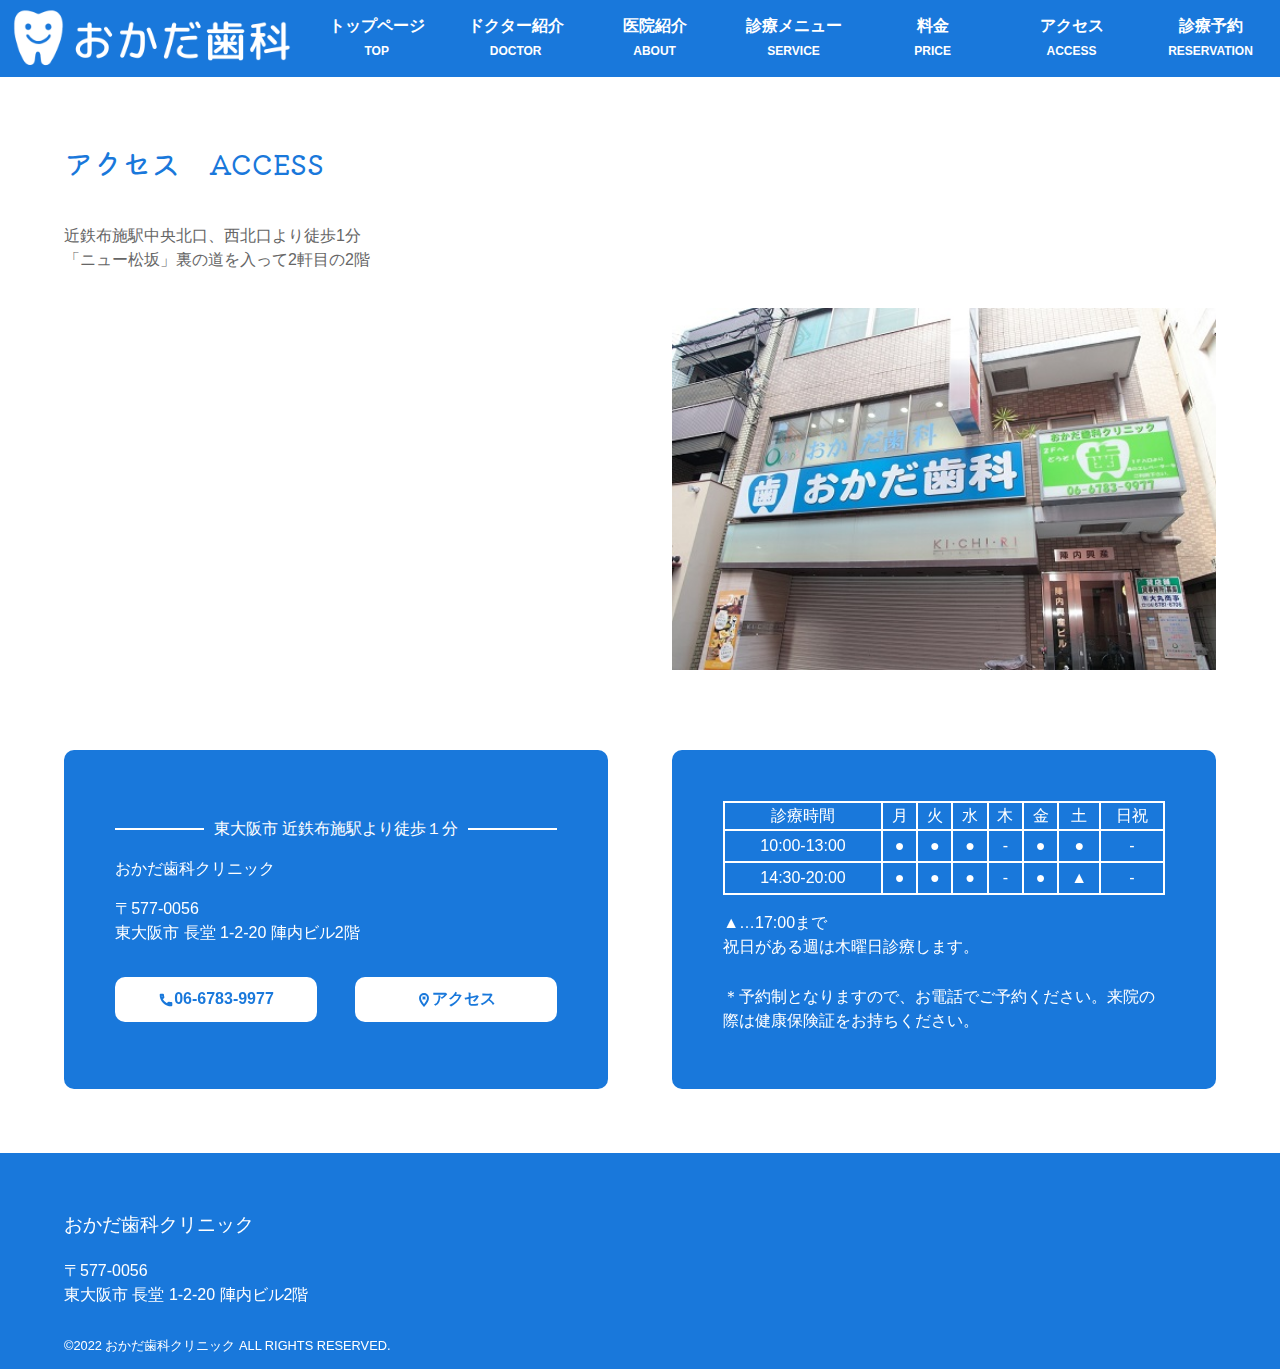
==== dst/access.html @ 2b4ef4f6 "リンク範囲を拡大" ====
<!DOCTYPE html>
<html lang="ja" dir="ltr" prefix="og: http://ogp.me/ns#">
  <head>
    <!-- Global site tag (gtag.js) - Google Analytics-->
    <script async src="https://www.googletagmanager.com/gtag/js?id=UA-51349924-1"></script>
    <script>
      window.dataLayer = window.dataLayer || [];
      function gtag(){dataLayer.push(arguments);}
      gtag('js', new Date());
      gtag('config', 'UA-51349924-1');
    </script>
    <meta charset="utf-8">
    <meta http-equiv="X-UA-Compatible" content="IE=edge,chrome=1">
    <meta name="viewport" content="width=device-width, initial-scale=1.0, shrink-to-fit=no">
    <title>アクセス｜東大阪市 近鉄布施駅前の歯科医院・歯医者｜おかだ歯科クリニック</title>
    <meta name="description" content="大阪・東大阪市長堂近鉄布施駅前のおかだ歯科クリニックのアクセスページです。近鉄布施駅の前、北側にある陣内ビルの2階にあります。平日は20時まで、土曜は17時まで診療しています。">
    <meta name="format-detection" content="email=no,telephone=no,address=no">
    <meta name="theme-color" content="#1978db">
    <link rel="canonical" href="https://okada-dental.org/access.html">
    <!-- link(rel="stylesheet" href="https://fonts.googleapis.com/icon?family=Material+Icons")-->
    <!-- Material Icons Outlined-->
    <link rel="stylesheet" href="https://fonts.googleapis.com/css?family=Material+Icons+Outlined">
    <!--slick-->
    <link rel="stylesheet" href="slick/slick.css">
    <link rel="stylesheet" href="slick/slick-theme.css">
    <!--font-->
    <link rel="preconnect" href="https://fonts.gstatic.com">
    <link rel="stylesheet" href="https://fonts.googleapis.com/css2?family=Kiwi+Maru:wght@400;500&amp;display=swap">
    <!--style.css-->
    <link rel="stylesheet" href="css/style.css">
    <link rel="icon" href="img/common/favicon.ico">
    <link rel="apple-touch-icon" href="img/common/apple-touch-icon.png">
    <meta name="msapplication-TileImage" content="img/common/logo.png">
    <meta name="msapplication-TileColor" content="#1978db">
    <!--
    <PageMap>
     <DataObject type="thumbnail">
       <Attribute name="src" value="img/common/ogp.jpg">
       <Attribute name="width" value="100">
       <Attribute name="height" value="130">
     </DataObject>
    </PageMap>
    
    -->
    <meta property="og:url" content="https://okada-dental.org/access.html">
    <meta property="og:title" content="アクセス｜東大阪市 近鉄布施駅前の歯科医院・歯医者｜おかだ歯科クリニック">
    <meta property="og:site_name">
    <meta property="og:description" content="大阪・東大阪市長堂近鉄布施駅前のおかだ歯科クリニックのアクセスページです。近鉄布施駅の前、北側にある陣内ビルの2階にあります。平日は20時まで、土曜は17時まで診療しています。">
    <meta property="og:type" content="website">
    <meta property="og:image" content="https://okada-dental.org/img/common/ogp.jpg">
    <meta property="og:image:alt" content="">
    <meta property="og:locale" content="ja_JP">
    <meta name="twitter:card" content="summary_large_image">
  </head>
  <body class="access">
    <!-- ##### ヘッダー #####-->
    <header class="header">
      <!-- ロゴ-->
      <p class="headerLogo"><a href="index.html"><img src="img/common/logo.png" alt="大阪・東大阪市長堂布施駅前のおかだ歯科クリニック"></a></p>
      <!-- ヘッダーナビゲーション（SP）-->
      <!--+headerNav(headerMenuSp, "nav", "headerNavSp")-->
      <nav class="headerNavSp">
        <ul class="headerNavSp__menu">
          <li class="headerNavSp__menu__item--1"><a href="tel:0667839977"></a></li>
          <li class="headerNavSp__menu__item--2"><a href="access.html"></a></li>
        </ul>
      </nav>
      <!-- ヘッダーナビゲーション（PC）-->
      <nav class="headerNavPc">
        <ul class="headerNavPc__menu">
          <li class="headerNavPc__menu__item"><a href="index.html">トップページ<br><span>TOP</span></a>
          </li>
          <li class="headerNavPc__menu__item"><a href="doctor.html">ドクター紹介<br><span>DOCTOR</span></a>
          </li>
          <li class="headerNavPc__menu__item"><a href="#">医院紹介<br><span>ABOUT</span></a>
            <ul class="headerNavPc__menu__item__submenu">
              <li class="headerNavPc__menu__item__submenu__item"><a href="concept.html">医院の特徴<br><span>CONCEPT</span></a></li>
              <li class="headerNavPc__menu__item__submenu__item"><a href="facility.html">院内紹介<br><span>FACILITY</span></a></li>
            </ul>
          </li>
          <li class="headerNavPc__menu__item"><a href="#">診療メニュー<br><span>SERVICE</span></a>
            <ul class="headerNavPc__menu__item__submenu">
              <li class="headerNavPc__menu__item__submenu__item"><a href="general.html">一般歯科<br><span>GENERAL</span></a></li>
              <li class="headerNavPc__menu__item__submenu__item"><a href="perio.html">歯周病<br><span>PERIO</span></a></li>
              <li class="headerNavPc__menu__item__submenu__item"><a href="orthodontic.html">矯正歯科<br><span>ORTHODONTIC</span></a></li>
              <li class="headerNavPc__menu__item__submenu__item"><a href="ceramic.html">セラミック治療<br><span>CERAMIC</span></a></li>
              <li class="headerNavPc__menu__item__submenu__item"><a href="whitening.html">ホワイトニング<br><span>WHITENING</span></a></li>
              <li class="headerNavPc__menu__item__submenu__item"><a href="implant.html">インプラント治療<br><span>IMPLANT</span></a></li>
              <li class="headerNavPc__menu__item__submenu__item"><a href="denture.html">入れ歯の治療<br><span>DENTURE</span></a></li>
            </ul>
          </li>
          <li class="headerNavPc__menu__item"><a href="price.html">料金<br><span>PRICE</span></a>
          </li>
          <li class="headerNavPc__menu__item"><a href="access.html">アクセス<br><span>ACCESS</span></a>
          </li>
          <li class="headerNavPc__menu__item"><a href="reservation.html">診療予約<br><span>RESERVATION</span></a>
          </li>
        </ul>
      </nav>
    </header>
    <!-- ##### グローバルナビゲーション #####-->
    <nav class="gnav">
      <!-- ハンバーガーメニュー（SP）-->
      <div class="gnavToggle"><span class="gnavToggle__btn--open"></span></div>
      <nav class="navContent">
        <ul class="navContent__menu">
          <li class="navContent__menu__item"><a href="index.html">トップページ&emsp;<span>TOP</span></a>
          </li>
          <li class="navContent__menu__item"><a href="doctor.html">ドクター紹介&emsp;<span>DOCTOR</span></a>
          </li>
          <li class="navContent__menu__item"><a href="#">医院紹介&emsp;<span>ABOUT</span></a>
            <ul class="navContent__menu__item__submenu">
              <li class="navContent__menu__item__submenu__item"><a href="concept.html">医院の特徴&emsp;<span>CONCEPT</span></a></li>
              <li class="navContent__menu__item__submenu__item"><a href="facility.html">院内紹介&emsp;<span>FACILITY</span></a></li>
            </ul>
          </li>
          <li class="navContent__menu__item"><a href="#">診療メニュー&emsp;<span>SERVICE</span></a>
            <ul class="navContent__menu__item__submenu">
              <li class="navContent__menu__item__submenu__item"><a href="general.html">一般歯科&emsp;<span>GENERAL</span></a></li>
              <li class="navContent__menu__item__submenu__item"><a href="perio.html">歯周病&emsp;<span>PERIO</span></a></li>
              <li class="navContent__menu__item__submenu__item"><a href="orthodontic.html">矯正歯科&emsp;<span>ORTHODONTIC</span></a></li>
              <li class="navContent__menu__item__submenu__item"><a href="ceramic.html">セラミック治療&emsp;<span>CERAMIC</span></a></li>
              <li class="navContent__menu__item__submenu__item"><a href="whitening.html">ホワイトニング&emsp;<span>WHITENING</span></a></li>
              <li class="navContent__menu__item__submenu__item"><a href="implant.html">インプラント治療&emsp;<span>IMPLANT</span></a></li>
              <li class="navContent__menu__item__submenu__item"><a href="denture.html">入れ歯の治療&emsp;<span>DENTURE</span></a></li>
            </ul>
          </li>
          <li class="navContent__menu__item"><a href="price.html">料金&emsp;<span>PRICE</span></a>
          </li>
          <li class="navContent__menu__item"><a href="access.html">アクセス&emsp;<span>ACCESS</span></a>
          </li>
          <li class="navContent__menu__item"><a href="reservation.html">診療予約&emsp;<span>RESERVATION</span></a>
          </li>
        </ul>
      </nav>
    </nav>
    <!-- ##### メイン #####-->
    <main class="access__main">
      <h1 class="ttl--1">アクセス&emsp;<span>ACCESS</span></h1>
      <p>近鉄布施駅中央北口、西北口より徒歩1分<br>「ニュー松坂」裏の道を入って2軒目の2階</p>
      <div class="access__img">
        <div class="access__img__item">
          <iframe src="https://www.google.com/maps/embed?pb=!1m14!1m8!1m3!1d13126.438573411022!2d135.562453!3d34.66456!3m2!1i1024!2i768!4f13.1!3m3!1m2!1s0x0%3A0x316f9ea1381140a3!2z44GK44GL44Gg5q2v56eR44Kv44Oq44OL44OD44Kv!5e0!3m2!1sja!2sjp!4v1583907150361!5m2!1sja!2sjp" width="100%" height="100%" frameborder="0" style="border: 0;" allowfullscreen="" aria-hidden="false" tabindex="0"></iframe>
        </div>
        <div class="access__img__item"><img src="img/access/outer.jpg" alt="大阪・東大阪市長堂布施駅前のおかだ歯科クリニックの外観"></div>
      </div>
      <section class="access__info">
        <div class="access__info__clinic">
          <p class="access__info__clinic__dir"><span>東大阪市 近鉄布施駅より徒歩１分</span></p>
          <p class="access__info__clinic__name">おかだ歯科クリニック</p>
          <p class="access__info__clinic__address">
            〒577-0056<br>
            東大阪市 長堂 1-2-20 陣内ビル2階
          </p>
          <div class="access__info__clinic__btn">
            <p class="access__info__clinic__btn__tel"><a href="tel:0667839977">06-6783-9977</a></p>
            <p class="access__info__clinic__btn__access"><a href="access.html">アクセス</a></p>
          </div>
        </div>
        <div class="access__info__hours">
          <table class="access__info__hours__table">
            <tr>
              <th>診療時間</th>
              <th>月</th>
              <th>火</th>
              <th>水</th>
              <th>木</th>
              <th>金</th>
              <th>土</th>
              <th>日祝</th>
            </tr>
            <tr>
              <th>10:00-13:00</th>
              <td>●</td>
              <td>●</td>
              <td>●</td>
              <td>&thinsp;-&thinsp;</td>
              <td>●</td>
              <td>●</td>
              <td>&thinsp;-&thinsp;</td>
            </tr>
            <tr>
              <th>14:30-20:00</th>
              <td>●</td>
              <td>●</td>
              <td>●</td>
              <td>&thinsp;-&thinsp;</td>
              <td>●</td>
              <td>▲</td>
              <td>&thinsp;-&thinsp;</td>
            </tr>
          </table>
          <p class="access__info__hours__attent">▲…17:00まで<br>祝日がある週は木曜日診療します。</p>
          <p class="access__info__hours__reserv">＊予約制となりますので、お電話でご予約ください。来院の際は健康保険証をお持ちください。</p>
        </div>
      </section>
    </main>
    <!-- ##### フッター #####-->
    <footer class="footer">
      <!-- クリニック情報-->
      <p class="footer__name">おかだ歯科クリニック</p>
      <p class="footer__address">
        〒577-0056<br>
        東大阪市 長堂 1-2-20 陣内ビル2階
      </p><small class="footer__copyright">&copy;2022 おかだ歯科クリニック ALL RIGHTS RESERVED.</small>
    </footer>
    <!-- jquery.min.js-->
    <script src="https://ajax.googleapis.com/ajax/libs/jquery/3.6.0/jquery.min.js"></script>
    <!-- slick.min.js-->
    <script src="slick/slick.min.js"></script>
    <script src="js/nav.js"></script>
    <!-- ##### 構造化データ #####-->
    <script type="application/ld+json">
      {
        "@context":"https://schema.org",
        "@type":"BreadcrumbList",
        "itemListElement": [
          {
            "@type":"ListItem",
            "position":1,
            "name":"トップページ",
            "item":"https://okada-dental.org/"
          },
          {
            "@type":"ListItem",
            "position":2,
            "name":"アクセス",
            "item":"https://okada-dental.org/access.html"
          }
        ]
      }
    </script>
  </body>
</html>
---- dst/css/style.css ----
/* line 26 : C:\Users\nao\Desktop\code\Github\okada-dental-clinic\src\stylus\style.styl */

/* line 1 : C:\Users\nao\AppData\Local\Prepros\app-7.3.50\resources\app.asar\node_modules\stylus\lib\functions\index.styl */

/* line 1 : C:\Users\nao\Desktop\code\Github\okada-dental-clinic\src\stylus\style.styl */
@charset "UTF-8";

/* line 297 : C:\Users\nao\AppData\Local\Prepros\app-7.3.50\resources\app.asar\node_modules\stylus\lib\functions\index.styl */

/* line 1 : C:\Users\nao\Desktop\code\Github\okada-dental-clinic\src\stylus\setting\_path.styl */

/* line 1 : C:\Users\nao\Desktop\code\Github\okada-dental-clinic\src\stylus\setting\_path.styl */

/* line 1 : C:\Users\nao\Desktop\code\Github\okada-dental-clinic\src\stylus\setting\_color.styl */

/* line 6 : C:\Users\nao\Desktop\code\Github\okada-dental-clinic\src\stylus\setting\_color.styl */

/* line 1 : C:\Users\nao\Desktop\code\Github\okada-dental-clinic\src\stylus\mixin\_mq.styl */

/* line 23 : C:\Users\nao\Desktop\code\Github\okada-dental-clinic\src\stylus\mixin\_mq.styl */

/* line 1 : C:\Users\nao\Desktop\code\Github\okada-dental-clinic\src\stylus\mixin\_align.styl */

/* line 36 : C:\Users\nao\Desktop\code\Github\okada-dental-clinic\src\stylus\mixin\_align.styl */

/* line 1 : C:\Users\nao\Desktop\code\Github\okada-dental-clinic\src\stylus\mixin\_color.styl */

/* line 7 : C:\Users\nao\Desktop\code\Github\okada-dental-clinic\src\stylus\mixin\_color.styl */

/* line 1 : C:\Users\nao\Desktop\code\Github\okada-dental-clinic\src\stylus\mixin\_border.styl */

/* line 8 : C:\Users\nao\Desktop\code\Github\okada-dental-clinic\src\stylus\mixin\_border.styl */

/* line 1 : C:\Users\nao\Desktop\code\Github\okada-dental-clinic\src\stylus\mixin\_font.styl */

/* line 2 : C:\Users\nao\Desktop\code\Github\okada-dental-clinic\src\stylus\mixin\_font.styl */

/* line 1 : C:\Users\nao\Desktop\code\Github\okada-dental-clinic\src\stylus\mixin\_btn.styl */

/* line 18 : C:\Users\nao\Desktop\code\Github\okada-dental-clinic\src\stylus\mixin\_btn.styl */

/* line 1 : C:\Users\nao\Desktop\code\Github\okada-dental-clinic\src\stylus\mixin\_clinicInfo.styl */

/* line 29 : C:\Users\nao\Desktop\code\Github\okada-dental-clinic\src\stylus\mixin\_clinicInfo.styl */

/* line 1 : C:\Users\nao\Desktop\code\Github\okada-dental-clinic\src\stylus\mixin\_officeHours.styl */

/* line 17 : C:\Users\nao\Desktop\code\Github\okada-dental-clinic\src\stylus\mixin\_officeHours.styl */

/* line 1 : C:\Users\nao\Desktop\code\Github\okada-dental-clinic\src\stylus\component\_heading.styl */

/* line 1 : C:\Users\nao\Desktop\code\Github\okada-dental-clinic\src\stylus\component\_heading.styl */
.ttl--1 {
  color: #1978db;
  font-family: 'Kiwi Maru', sans-serif;
  font-size: 150%;
  font-weight: 500;
  margin: 2.5rem 0;
}

/* line 7 : C:\Users\nao\Desktop\code\Github\okada-dental-clinic\src\stylus\component\_heading.styl */
.ttl--1 span {
  font-size: 70%;
}

/* line 10 : C:\Users\nao\Desktop\code\Github\okada-dental-clinic\src\stylus\component\_heading.styl */
.ttl--2 {
  font-family: 'Kiwi Maru', sans-serif;
  font-size: 120%;
  font-weight: 500;
  margin: 3rem 0 2rem;
}

/* line 16 : C:\Users\nao\Desktop\code\Github\okada-dental-clinic\src\stylus\component\_heading.styl */
.ttl--3 {
  font-family: 'Kiwi Maru', sans-serif;
  font-size: 110%;
  font-weight: 500;
  margin: 1.5rem 0 1rem;
}

/* line 22 : C:\Users\nao\Desktop\code\Github\okada-dental-clinic\src\stylus\component\_heading.styl */
.ttl--4 {
  font-family: 'Kiwi Maru', sans-serif;
  font-size: 110%;
  font-weight: 500;
  margin: 1rem 0 0.5rem;
}
@media print, screen and (orientation: landscape) and (min-width: 1024px) {

/* line 30 : C:\Users\nao\Desktop\code\Github\okada-dental-clinic\src\stylus\component\_heading.styl */
  .ttl--1 {
    font-size: 180%;
    margin: 4rem 0;
  }

/* line 33 : C:\Users\nao\Desktop\code\Github\okada-dental-clinic\src\stylus\component\_heading.styl */
  .ttl--1 span {
    font-size: 90%;
  }

/* line 35 : C:\Users\nao\Desktop\code\Github\okada-dental-clinic\src\stylus\component\_heading.styl */
  .ttl--2 {
    font-size: 150%;
  }

/* line 37 : C:\Users\nao\Desktop\code\Github\okada-dental-clinic\src\stylus\component\_heading.styl */
  .ttl--3 {
    font-size: 130%;
  }

/* line 39 : C:\Users\nao\Desktop\code\Github\okada-dental-clinic\src\stylus\component\_heading.styl */
  .ttl--4 {
    font-size: 110%;
  }
}

/* line 40 : C:\Users\nao\Desktop\code\Github\okada-dental-clinic\src\stylus\component\_heading.styl */

/* line 1 : C:\Users\nao\Desktop\code\Github\okada-dental-clinic\src\stylus\project\_imgs.styl */

/* line 1 : C:\Users\nao\Desktop\code\Github\okada-dental-clinic\src\stylus\project\_imgs.styl */
.img1 {
  margin: 2rem 0 4rem;
}

/* line 3 : C:\Users\nao\Desktop\code\Github\okada-dental-clinic\src\stylus\project\_imgs.styl */
.img1 p {
  text-align: center;
}

/* line 6 : C:\Users\nao\Desktop\code\Github\okada-dental-clinic\src\stylus\project\_imgs.styl */
.imgs2 {
  display: -ms-grid;
  display: grid;
  grid-gap: 2rem;
  -ms-grid-columns: 1fr 2rem 1fr;
  grid-template-columns: 1fr 1fr;
}

/* line 10 : C:\Users\nao\Desktop\code\Github\okada-dental-clinic\src\stylus\project\_imgs.styl */

/* line 11 : C:\Users\nao\Desktop\code\Github\okada-dental-clinic\src\stylus\project\_imgs.styl */
.imgs2__item p {
  text-align: center;
}

/* line 14 : C:\Users\nao\Desktop\code\Github\okada-dental-clinic\src\stylus\project\_imgs.styl */
.imgs3 {
  display: -ms-grid;
  display: grid;
  grid-gap: 2rem;
  -ms-grid-columns: 1fr 2rem 1fr 2rem 1fr;
  grid-template-columns: 1fr 1fr 1fr;
}

/* line 18 : C:\Users\nao\Desktop\code\Github\okada-dental-clinic\src\stylus\project\_imgs.styl */

/* line 19 : C:\Users\nao\Desktop\code\Github\okada-dental-clinic\src\stylus\project\_imgs.styl */
.imgs3__item p {
  text-align: center;
}

/* line 22 : C:\Users\nao\Desktop\code\Github\okada-dental-clinic\src\stylus\project\_imgs.styl */
.imgDesc {
  margin: 1rem 0;
}

/* line 24 : C:\Users\nao\Desktop\code\Github\okada-dental-clinic\src\stylus\project\_imgs.styl */
.imgDesc__img {
  display: block;
  margin: 1rem auto;
  width: 40%;
}
@media print, screen and (orientation: landscape) and (min-width: 1024px) {

/* line 30 : C:\Users\nao\Desktop\code\Github\okada-dental-clinic\src\stylus\project\_imgs.styl */
  .img1 {
    width: 70%;
  }

/* line 32 : C:\Users\nao\Desktop\code\Github\okada-dental-clinic\src\stylus\project\_imgs.styl */
  .imgs2 {
    width: 70%;
  }

/* line 34 : C:\Users\nao\Desktop\code\Github\okada-dental-clinic\src\stylus\project\_imgs.styl */
  .imgs3 {
    width: 90%;
  }

/* line 36 : C:\Users\nao\Desktop\code\Github\okada-dental-clinic\src\stylus\project\_imgs.styl */
  .imgDesc {
    display: -ms-grid;
    display: grid;
    grid-gap: 2rem;
    -ms-grid-columns: 1fr 2rem 3fr;
    grid-template-columns: 1fr 3fr;
  }

/* line 40 : C:\Users\nao\Desktop\code\Github\okada-dental-clinic\src\stylus\project\_imgs.styl */
  .imgDesc__img {
    margin: 1rem 0;
    width: 100%;
  }
}

/* line 42 : C:\Users\nao\Desktop\code\Github\okada-dental-clinic\src\stylus\project\_imgs.styl */

/* line 1 : C:\Users\nao\Desktop\code\Github\okada-dental-clinic\src\stylus\foundation\_sanitize.styl */

/* line 8 : C:\Users\nao\Desktop\code\Github\okada-dental-clinic\src\stylus\foundation\_sanitize.styl */
*,
::before,
::after {
  box-sizing: border-box;
}

/* line 19 : C:\Users\nao\Desktop\code\Github\okada-dental-clinic\src\stylus\foundation\_sanitize.styl */
::before,
::after {
  text-decoration: inherit; /* 1 */
  vertical-align: inherit; /* 2 */
}

/* line 35 : C:\Users\nao\Desktop\code\Github\okada-dental-clinic\src\stylus\foundation\_sanitize.styl */
html {
  cursor: default; /* 1 */
  line-height: 1.5; /* 2 */
  -moz-tab-size: 4; /* 3 */
  -o-tab-size: 4;
     tab-size: 4; /* 3 */
  -webkit-tap-highlight-color: transparent /* 4 */;
  -ms-text-size-adjust: 100%; /* 5 */
  -webkit-text-size-adjust: 100%; /* 5 */
  word-break: break-word; /* 6 */
}

/* line 53 : C:\Users\nao\Desktop\code\Github\okada-dental-clinic\src\stylus\foundation\_sanitize.styl */
body {
  margin: 0;
}

/* line 62 : C:\Users\nao\Desktop\code\Github\okada-dental-clinic\src\stylus\foundation\_sanitize.styl */
h1 {
  font-size: 2em;
  margin: 0.67em 0;
}

/* line 74 : C:\Users\nao\Desktop\code\Github\okada-dental-clinic\src\stylus\foundation\_sanitize.styl */
dl dl,
dl ol,
dl ul,
ol dl,
ul dl {
  margin: 0;
}

/* line 86 : C:\Users\nao\Desktop\code\Github\okada-dental-clinic\src\stylus\foundation\_sanitize.styl */
ol ol,
ol ul,
ul ol,
ul ul {
  margin: 0;
}

/* line 98 : C:\Users\nao\Desktop\code\Github\okada-dental-clinic\src\stylus\foundation\_sanitize.styl */
hr {
  height: 0; /* 1 */
  overflow: visible; /* 2 */
}

/* line 107 : C:\Users\nao\Desktop\code\Github\okada-dental-clinic\src\stylus\foundation\_sanitize.styl */
main {
  display: block;
}

/* line 115 : C:\Users\nao\Desktop\code\Github\okada-dental-clinic\src\stylus\foundation\_sanitize.styl */
nav ol,
nav ul {
  list-style: none;
  padding: 0;
}

/* line 126 : C:\Users\nao\Desktop\code\Github\okada-dental-clinic\src\stylus\foundation\_sanitize.styl */
pre {
  font-family: monospace, monospace; /* 1 */
  font-size: 1em; /* 2 */
}

/* line 138 : C:\Users\nao\Desktop\code\Github\okada-dental-clinic\src\stylus\foundation\_sanitize.styl */
a {
  background-color: transparent;
}

/* line 146 : C:\Users\nao\Desktop\code\Github\okada-dental-clinic\src\stylus\foundation\_sanitize.styl */
abbr[title] {
  text-decoration: underline;
  -webkit-text-decoration: underline dotted;
          text-decoration: underline dotted;
}

/* line 155 : C:\Users\nao\Desktop\code\Github\okada-dental-clinic\src\stylus\foundation\_sanitize.styl */
b,
strong {
  font-weight: bolder;
}

/* line 165 : C:\Users\nao\Desktop\code\Github\okada-dental-clinic\src\stylus\foundation\_sanitize.styl */
code,
kbd,
samp {
  font-family: monospace, monospace; /* 1 */
  font-size: 1em; /* 2 */
}

/* line 176 : C:\Users\nao\Desktop\code\Github\okada-dental-clinic\src\stylus\foundation\_sanitize.styl */
small {
  font-size: 80%;
}

/* line 187 : C:\Users\nao\Desktop\code\Github\okada-dental-clinic\src\stylus\foundation\_sanitize.styl */
audio,
canvas,
iframe,
img,
svg,
video {
  vertical-align: middle;
}

/* line 200 : C:\Users\nao\Desktop\code\Github\okada-dental-clinic\src\stylus\foundation\_sanitize.styl */
audio,
video {
  display: inline-block;
}

/* line 209 : C:\Users\nao\Desktop\code\Github\okada-dental-clinic\src\stylus\foundation\_sanitize.styl */
audio:not([controls]) {
  display: none;
  height: 0;
}

/* line 218 : C:\Users\nao\Desktop\code\Github\okada-dental-clinic\src\stylus\foundation\_sanitize.styl */
iframe {
  border-style: none;
}

/* line 226 : C:\Users\nao\Desktop\code\Github\okada-dental-clinic\src\stylus\foundation\_sanitize.styl */
img {
  border-style: none;
}

/* line 234 : C:\Users\nao\Desktop\code\Github\okada-dental-clinic\src\stylus\foundation\_sanitize.styl */
svg:not([fill]) {
  fill: currentColor;
}

/* line 242 : C:\Users\nao\Desktop\code\Github\okada-dental-clinic\src\stylus\foundation\_sanitize.styl */
svg:not(:root) {
  overflow: hidden;
}

/* line 253 : C:\Users\nao\Desktop\code\Github\okada-dental-clinic\src\stylus\foundation\_sanitize.styl */
table {
  border-collapse: collapse;
}

/* line 264 : C:\Users\nao\Desktop\code\Github\okada-dental-clinic\src\stylus\foundation\_sanitize.styl */
button,
input,
select {
  margin: 0;
}

/* line 275 : C:\Users\nao\Desktop\code\Github\okada-dental-clinic\src\stylus\foundation\_sanitize.styl */
button {
  overflow: visible; /* 1 */
  text-transform: none; /* 2 */
}

/* line 284 : C:\Users\nao\Desktop\code\Github\okada-dental-clinic\src\stylus\foundation\_sanitize.styl */
button,
[type="button"],
[type="reset"],
[type="submit"] {
  -webkit-appearance: button;
}

/* line 296 : C:\Users\nao\Desktop\code\Github\okada-dental-clinic\src\stylus\foundation\_sanitize.styl */
fieldset {
  border: 1px solid #a0a0a0; /* 1 */
  padding: 0.35em 0.75em 0.625em; /* 2 */
}

/* line 305 : C:\Users\nao\Desktop\code\Github\okada-dental-clinic\src\stylus\foundation\_sanitize.styl */
input {
  overflow: visible;
}

/* line 314 : C:\Users\nao\Desktop\code\Github\okada-dental-clinic\src\stylus\foundation\_sanitize.styl */
legend {
  color: inherit; /* 2 */
  display: table; /* 1 */
  max-width: 100%; /* 1 */
  white-space: normal; /* 1 */
}

/* line 326 : C:\Users\nao\Desktop\code\Github\okada-dental-clinic\src\stylus\foundation\_sanitize.styl */
progress {
  display: inline-block; /* 1 */
  vertical-align: baseline; /* 2 */
}

/* line 335 : C:\Users\nao\Desktop\code\Github\okada-dental-clinic\src\stylus\foundation\_sanitize.styl */
select {
  text-transform: none;
}

/* line 345 : C:\Users\nao\Desktop\code\Github\okada-dental-clinic\src\stylus\foundation\_sanitize.styl */
textarea {
  margin: 0; /* 1 */
  overflow: auto; /* 2 */
  resize: vertical; /* 3 */
}

/* line 355 : C:\Users\nao\Desktop\code\Github\okada-dental-clinic\src\stylus\foundation\_sanitize.styl */
[type="checkbox"],
[type="radio"] {
  padding: 0;
}

/* line 365 : C:\Users\nao\Desktop\code\Github\okada-dental-clinic\src\stylus\foundation\_sanitize.styl */
[type="search"] {
  -webkit-appearance: textfield; /* 1 */
  outline-offset: -2px; /* 2 */
}

/* line 374 : C:\Users\nao\Desktop\code\Github\okada-dental-clinic\src\stylus\foundation\_sanitize.styl */
::-webkit-inner-spin-button,
::-webkit-outer-spin-button {
  height: auto;
}

/* line 383 : C:\Users\nao\Desktop\code\Github\okada-dental-clinic\src\stylus\foundation\_sanitize.styl */
::-webkit-input-placeholder {
  color: inherit;
  opacity: 0.54;
}

/* line 392 : C:\Users\nao\Desktop\code\Github\okada-dental-clinic\src\stylus\foundation\_sanitize.styl */
::-webkit-search-decoration {
  -webkit-appearance: none;
}

/* line 401 : C:\Users\nao\Desktop\code\Github\okada-dental-clinic\src\stylus\foundation\_sanitize.styl */
::-webkit-file-upload-button {
  -webkit-appearance: button; /* 1 */
  font: inherit; /* 2 */
}

/* line 410 : C:\Users\nao\Desktop\code\Github\okada-dental-clinic\src\stylus\foundation\_sanitize.styl */
::-moz-focus-inner {
  border-style: none;
  padding: 0;
}

/* line 419 : C:\Users\nao\Desktop\code\Github\okada-dental-clinic\src\stylus\foundation\_sanitize.styl */
:-moz-focusring {
  outline: 1px dotted ButtonText;
}

/* line 427 : C:\Users\nao\Desktop\code\Github\okada-dental-clinic\src\stylus\foundation\_sanitize.styl */
:-moz-ui-invalid {
  box-shadow: none;
}

/* line 438 : C:\Users\nao\Desktop\code\Github\okada-dental-clinic\src\stylus\foundation\_sanitize.styl */
details {
  display: block;
}

/* line 446 : C:\Users\nao\Desktop\code\Github\okada-dental-clinic\src\stylus\foundation\_sanitize.styl */
dialog {
  background-color: #fff;
  border: solid;
  color: #000;
  display: block;
  height: -moz-fit-content;
  height: -webkit-fit-content;
  height: fit-content;
  left: 0;
  margin: auto;
  padding: 1em;
  position: absolute;
  right: 0;
  width: -moz-fit-content;
  width: -webkit-fit-content;
  width: fit-content;
}

/* line 464 : C:\Users\nao\Desktop\code\Github\okada-dental-clinic\src\stylus\foundation\_sanitize.styl */
dialog:not([open]) {
  display: none;
}

/* line 472 : C:\Users\nao\Desktop\code\Github\okada-dental-clinic\src\stylus\foundation\_sanitize.styl */
summary {
  display: list-item;
}

/* line 483 : C:\Users\nao\Desktop\code\Github\okada-dental-clinic\src\stylus\foundation\_sanitize.styl */
canvas {
  display: inline-block;
}

/* line 491 : C:\Users\nao\Desktop\code\Github\okada-dental-clinic\src\stylus\foundation\_sanitize.styl */
template {
  display: none;
}

/* line 504 : C:\Users\nao\Desktop\code\Github\okada-dental-clinic\src\stylus\foundation\_sanitize.styl */
a,
area,
button,
input,
label,
select,
summary,
textarea,
[tabindex] { /* 1 */
  touch-action: manipulation; /* 2 */
}

/* line 521 : C:\Users\nao\Desktop\code\Github\okada-dental-clinic\src\stylus\foundation\_sanitize.styl */
[hidden] {
  display: none;
}

/* line 532 : C:\Users\nao\Desktop\code\Github\okada-dental-clinic\src\stylus\foundation\_sanitize.styl */
[aria-busy="true"] {
  cursor: progress;
}

/* line 540 : C:\Users\nao\Desktop\code\Github\okada-dental-clinic\src\stylus\foundation\_sanitize.styl */
[aria-controls] {
  cursor: pointer;
}

/* line 549 : C:\Users\nao\Desktop\code\Github\okada-dental-clinic\src\stylus\foundation\_sanitize.styl */
[aria-disabled="true"],
[disabled] {
  cursor: not-allowed;
}

/* line 559 : C:\Users\nao\Desktop\code\Github\okada-dental-clinic\src\stylus\foundation\_sanitize.styl */
[aria-hidden="false"][hidden] {
  display: initial;
}

/* line 563 : C:\Users\nao\Desktop\code\Github\okada-dental-clinic\src\stylus\foundation\_sanitize.styl */
[aria-hidden="false"][hidden]:not(:focus) {
  clip: rect(0, 0, 0, 0);
  position: absolute;
}

/* line 569 : C:\Users\nao\Desktop\code\Github\okada-dental-clinic\src\stylus\foundation\_sanitize.styl */
h1,
h2,
h3,
h4,
h5,
h6 {
  font-size: 100%;
}

/* line 570 : C:\Users\nao\Desktop\code\Github\okada-dental-clinic\src\stylus\foundation\_sanitize.styl */

/* line 570 : C:\Users\nao\Desktop\code\Github\okada-dental-clinic\src\stylus\foundation\_base.styl */

/* line 1 : C:\Users\nao\Desktop\code\Github\okada-dental-clinic\src\stylus\foundation\_base.styl */
html {
  font-size: 62.5%;
}

/* line 4 : C:\Users\nao\Desktop\code\Github\okada-dental-clinic\src\stylus\foundation\_base.styl */
body {
  background-color: #fff;
  color: #666;
  font-family: "游ゴシック体", YuGothic, "游ゴシック", "Yu Gothic", "Helvetica Neue", "ヒラギノ角ゴシック", "Hiragino Sans", "メイリオ", Meiryo, sans-serif;
  font-size: 1.4rem;
  font-weight: 500;
  margin: 0;
}

/* line 12 : C:\Users\nao\Desktop\code\Github\okada-dental-clinic\src\stylus\foundation\_base.styl */
main:not(.top__main) {
  margin: 5vw;
}
@media print, screen and (orientation: landscape) and (min-width: 1024px) {

/* line 16 : C:\Users\nao\Desktop\code\Github\okada-dental-clinic\src\stylus\foundation\_base.styl */
  main:not(.top__main):not(.access__main) {
    padding-right: 30vw;
  }
}
@media print, screen and (min-width: 520px) {

/* line 21 : C:\Users\nao\Desktop\code\Github\okada-dental-clinic\src\stylus\foundation\_base.styl */
  body {
    font-size: 1.8rem;
  }
}
@media print, screen and (min-width: 1025px) {

/* line 25 : C:\Users\nao\Desktop\code\Github\okada-dental-clinic\src\stylus\foundation\_base.styl */
  body {
    font-size: 1.6rem;
  }
}

/* line 28 : C:\Users\nao\Desktop\code\Github\okada-dental-clinic\src\stylus\foundation\_base.styl */
* {
  float: none;
  position: static;
}

/* line 32 : C:\Users\nao\Desktop\code\Github\okada-dental-clinic\src\stylus\foundation\_base.styl */
a {
  color: inherit;
  text-decoration: none;
}

/* line 36 : C:\Users\nao\Desktop\code\Github\okada-dental-clinic\src\stylus\foundation\_base.styl */
img {
  width: 100%;
}

/* line 39 : C:\Users\nao\Desktop\code\Github\okada-dental-clinic\src\stylus\foundation\_base.styl */
li {
  list-style: none;
}

/* line 42 : C:\Users\nao\Desktop\code\Github\okada-dental-clinic\src\stylus\foundation\_base.styl */
table {
  width: 100%;
}

/* line 44 : C:\Users\nao\Desktop\code\Github\okada-dental-clinic\src\stylus\foundation\_base.styl */
th {
  text-align: center;
}

/* line 46 : C:\Users\nao\Desktop\code\Github\okada-dental-clinic\src\stylus\foundation\_base.styl */
td {
  padding: 0.3rem;
}

/* line 49 : C:\Users\nao\Desktop\code\Github\okada-dental-clinic\src\stylus\foundation\_base.styl */
::-moz-selection {
  color: #fff;
  background-color: #1978db;
}
::selection {
  color: #fff;
  background-color: #1978db;
}

/* line 52 : C:\Users\nao\Desktop\code\Github\okada-dental-clinic\src\stylus\foundation\_base.styl */
::moz-selection {
  color: #fff;
  background-color: #1978db;
}

/* line 56 : C:\Users\nao\Desktop\code\Github\okada-dental-clinic\src\stylus\foundation\_base.styl */
::-webkit-scrollbar {
  width: 1.5vw;
}

/* line 58 : C:\Users\nao\Desktop\code\Github\okada-dental-clinic\src\stylus\foundation\_base.styl */
::-webkit-scrollbar-thumb {
  background-color: #1978db;
}

/* line 60 : C:\Users\nao\Desktop\code\Github\okada-dental-clinic\src\stylus\foundation\_base.styl */
::-webkit-scrollbar-track {
  background: #666;
}

/* line 63 : C:\Users\nao\Desktop\code\Github\okada-dental-clinic\src\stylus\foundation\_base.styl */
.displayNone {
  display: none;
}

/* line 64 : C:\Users\nao\Desktop\code\Github\okada-dental-clinic\src\stylus\foundation\_base.styl */

/* line 1 : C:\Users\nao\Desktop\code\Github\okada-dental-clinic\src\stylus\common\_header.styl */

/* line 1 : C:\Users\nao\Desktop\code\Github\okada-dental-clinic\src\stylus\common\_header.styl */
.header {
  background-color: #1978db;
  color: #fff;
  display: -ms-grid;
  display: grid;
  -ms-grid-columns: 4fr 2fr 1fr;
  grid-template-columns: 4fr 2fr 1fr;
  -ms-grid-rows: 15vw;
  grid-template-rows: 15vw;
  position: sticky;
  top: 0;
  z-index: 99999;
}
.header > *:nth-child(1) {
  -ms-grid-row: 1;
  -ms-grid-column: 1;
}
.header > *:nth-child(2) {
  -ms-grid-row: 1;
  -ms-grid-column: 2;
}
.header > *:nth-child(3) {
  -ms-grid-row: 1;
  -ms-grid-column: 3;
}
@media print, screen and (orientation: landscape) and (min-width: 1024px) {

/* line 10 : C:\Users\nao\Desktop\code\Github\okada-dental-clinic\src\stylus\common\_header.styl */
  .header {
    -ms-grid-columns: 24vw auto;
    grid-template-columns: 24vw auto;
    -ms-grid-rows: 6vw;
    grid-template-rows: 6vw;
  }
  .header > *:nth-child(1) {
    -ms-grid-row: 1;
    -ms-grid-column: 1;
  }
  .header > *:nth-child(2) {
    -ms-grid-row: 1;
    -ms-grid-column: 2;
  }
}

/* line 14 : C:\Users\nao\Desktop\code\Github\okada-dental-clinic\src\stylus\common\_header.styl */
.headerLogo {
  display: flex;
  justify-content: center;
  align-items: center;
  -ms-grid-row: 1;
  -ms-grid-row-span: 1;
  -ms-grid-column: 1;
  -ms-grid-column-span: 1;
  grid-area: 1/1/span 1/span 1;
  margin: 0;
}

/* line 19 : C:\Users\nao\Desktop\code\Github\okada-dental-clinic\src\stylus\common\_header.styl */
.headerNavSp {
  -ms-grid-row: 1;
  -ms-grid-row-span: 1;
  -ms-grid-column: 2;
  -ms-grid-column-span: 1;
  grid-area: 1/2/span 1/span 1;
}

/* line 21 : C:\Users\nao\Desktop\code\Github\okada-dental-clinic\src\stylus\common\_header.styl */
.headerNavSp__menu {
  display: -ms-grid;
  display: grid;
  -ms-grid-columns: 1fr 1fr;
  grid-template-columns: 1fr 1fr;
  height: 100%;
  margin: 0;
}

/* line 26 : C:\Users\nao\Desktop\code\Github\okada-dental-clinic\src\stylus\common\_header.styl */

/* line 27 : C:\Users\nao\Desktop\code\Github\okada-dental-clinic\src\stylus\common\_header.styl */
.headerNavSp__menu__item--1 a {
  display: block;
  height: 15vw;
  width: 15vw;
}

/* line 31 : C:\Users\nao\Desktop\code\Github\okada-dental-clinic\src\stylus\common\_header.styl */
.headerNavSp__menu__item--1 a:hover::before {
  background-color: #fff;
  color: #1978db;
}

/* line 33 : C:\Users\nao\Desktop\code\Github\okada-dental-clinic\src\stylus\common\_header.styl */
.headerNavSp__menu__item--1 a::before {
  display: flex;
  justify-content: center;
  align-items: center;
  content: "\e0b0";
  font-size: 8vw;
  height: 100%;
  font-family: "Material Icons Outlined";
}

/* line 39 : C:\Users\nao\Desktop\code\Github\okada-dental-clinic\src\stylus\common\_header.styl */

/* line 40 : C:\Users\nao\Desktop\code\Github\okada-dental-clinic\src\stylus\common\_header.styl */
.headerNavSp__menu__item--2 a {
  display: block;
  height: 15vw;
  width: 15vw;
}

/* line 44 : C:\Users\nao\Desktop\code\Github\okada-dental-clinic\src\stylus\common\_header.styl */
.headerNavSp__menu__item--2 a:hover::before {
  background-color: #fff;
  color: #1978db;
}

/* line 46 : C:\Users\nao\Desktop\code\Github\okada-dental-clinic\src\stylus\common\_header.styl */
.headerNavSp__menu__item--2 a::before {
  display: flex;
  justify-content: center;
  align-items: center;
  content: "\e0c8";
  font-size: 8vw;
  height: 100%;
  font-family: "Material Icons Outlined";
}
@media print, screen and (orientation: landscape) and (min-width: 1024px) {

/* line 59 : C:\Users\nao\Desktop\code\Github\okada-dental-clinic\src\stylus\common\_header.styl */
  .headerNavSp {
    display: none;
  }
}

/* line 62 : C:\Users\nao\Desktop\code\Github\okada-dental-clinic\src\stylus\common\_header.styl */
.headerNavPc {
  display: none;
}
@media print, screen and (orientation: landscape) and (min-width: 1024px) {

/* line 65 : C:\Users\nao\Desktop\code\Github\okada-dental-clinic\src\stylus\common\_header.styl */
  .headerNavPc {
    display: -ms-grid;
    display: grid;
    font-weight: 600;
    -ms-grid-row: 1;
    -ms-grid-row-span: 1;
    -ms-grid-column: 2;
    -ms-grid-column-span: 1;
    grid-area: 1/2/span 1/span 1;
  }

/* line 69 : C:\Users\nao\Desktop\code\Github\okada-dental-clinic\src\stylus\common\_header.styl */
  .headerNavPc__menu {
    display: -ms-grid;
    display: grid;
    -ms-grid-columns: 1fr 1fr 1fr 1fr 1fr 1fr 1fr;
    grid-template-columns: 1fr 1fr 1fr 1fr 1fr 1fr 1fr;
    -ms-grid-rows: 6vw;
    grid-template-rows: 6vw;
    margin: 0;
  }
  .headerNavPc__menu > *:nth-child(1) {
    -ms-grid-row: 1;
    -ms-grid-column: 1;
  }
  .headerNavPc__menu > *:nth-child(2) {
    -ms-grid-row: 1;
    -ms-grid-column: 2;
  }
  .headerNavPc__menu > *:nth-child(3) {
    -ms-grid-row: 1;
    -ms-grid-column: 3;
  }
  .headerNavPc__menu > *:nth-child(4) {
    -ms-grid-row: 1;
    -ms-grid-column: 4;
  }
  .headerNavPc__menu > *:nth-child(5) {
    -ms-grid-row: 1;
    -ms-grid-column: 5;
  }
  .headerNavPc__menu > *:nth-child(6) {
    -ms-grid-row: 1;
    -ms-grid-column: 6;
  }
  .headerNavPc__menu > *:nth-child(7) {
    -ms-grid-row: 1;
    -ms-grid-column: 7;
  }

/* line 74 : C:\Users\nao\Desktop\code\Github\okada-dental-clinic\src\stylus\common\_header.styl */
  .headerNavPc__menu__item {
    display: flex;
    justify-content: center;
    align-items: center;
    text-align: center;
    position: relative;
  }

/* line 78 : C:\Users\nao\Desktop\code\Github\okada-dental-clinic\src\stylus\common\_header.styl */
  .headerNavPc__menu__item:hover {
    background-color: #fff;
    color: #1978db;
  }

/* line 80 : C:\Users\nao\Desktop\code\Github\okada-dental-clinic\src\stylus\common\_header.styl */
  .headerNavPc__menu__item a {
    display: block;
    width: 100%;
  }

/* line 83 : C:\Users\nao\Desktop\code\Github\okada-dental-clinic\src\stylus\common\_header.styl */
  .headerNavPc__menu__item a span {
    font-size: 1.2rem;
  }

/* line 85 : C:\Users\nao\Desktop\code\Github\okada-dental-clinic\src\stylus\common\_header.styl */
  .headerNavPc__menu__item__submenu {
    display: none;
    position: absolute;
    top: 6vw;
    width: 100%;
  }

/* line 90 : C:\Users\nao\Desktop\code\Github\okada-dental-clinic\src\stylus\common\_header.styl */
  .headerNavPc__menu__item__submenu__item {
    background-color: #ebff54;
    display: flex;
    justify-content: center;
    align-items: center;
    height: 6vw;
    padding: 1rem;
  }

/* line 95 : C:\Users\nao\Desktop\code\Github\okada-dental-clinic\src\stylus\common\_header.styl */
  .headerNavPc__menu__item__submenu__item:hover {
    background-color: #1978db;
    color: #fff;
  }

/* line 97 : C:\Users\nao\Desktop\code\Github\okada-dental-clinic\src\stylus\common\_header.styl */
  .headerNavPc__menu__item__submenu__item a {
    display: block;
    width: 100%;
  }
}

/* line 99 : C:\Users\nao\Desktop\code\Github\okada-dental-clinic\src\stylus\common\_header.styl */

/* line 2 : C:\Users\nao\Desktop\code\Github\okada-dental-clinic\src\stylus\common\_gnav.styl */

/* line 2 : C:\Users\nao\Desktop\code\Github\okada-dental-clinic\src\stylus\common\_gnav.styl */
.gnavToggle {
  display: flex;
  justify-content: center;
  align-items: center;
  height: 15vw;
  position: fixed;
  right: 0;
  top: 0;
  width: 14.285714285714286vw;
  z-index: 999999;
}

/* line 10 : C:\Users\nao\Desktop\code\Github\okada-dental-clinic\src\stylus\common\_gnav.styl */
.gnavToggle__btn--open,
.gnavToggle__btn--open::before,
.gnavToggle__btn--open::after {
  background-color: #fff;
  content: '';
  cursor: pointer;
  display: block;
  height: 0.8vw;
  position: absolute;
  transition: all 0.3s;
  width: 7vw;
}

/* line 19 : C:\Users\nao\Desktop\code\Github\okada-dental-clinic\src\stylus\common\_gnav.styl */
.gnavToggle__btn--close {
  background-color: transparent;
}

/* line 21 : C:\Users\nao\Desktop\code\Github\okada-dental-clinic\src\stylus\common\_gnav.styl */
.gnavToggle__btn--open::before {
  bottom: 2.5vw;
}

/* line 23 : C:\Users\nao\Desktop\code\Github\okada-dental-clinic\src\stylus\common\_gnav.styl */
.gnavToggle__btn--close::before {
  bottom: 0;
  transform: rotate(45deg);
}

/* line 26 : C:\Users\nao\Desktop\code\Github\okada-dental-clinic\src\stylus\common\_gnav.styl */
.gnavToggle__btn--open::after {
  top: 2.5vw;
}

/* line 28 : C:\Users\nao\Desktop\code\Github\okada-dental-clinic\src\stylus\common\_gnav.styl */
.gnavToggle__btn--close::after {
  top: 0;
  transform: rotate(-45deg);
}
@media print, screen and (orientation: landscape) and (min-width: 1024px) {

/* line 33 : C:\Users\nao\Desktop\code\Github\okada-dental-clinic\src\stylus\common\_gnav.styl */
  .gnavToggle {
    display: none;
  }
}

/* line 37 : C:\Users\nao\Desktop\code\Github\okada-dental-clinic\src\stylus\common\_gnav.styl */
.navContent {
  background-color: #1978db;
  font-weight: 600;
  display: none;
  height: 100%;
  overflow-y: auto /* スクロール */;
  -webkit-overflow-scrolling: touch;
  padding-top: 15vw;
  position: fixed;
  left: 0;
  top: 0;
  width: 100%;
  z-index: 999;
}

/* line 50 : C:\Users\nao\Desktop\code\Github\okada-dental-clinic\src\stylus\common\_gnav.styl */
.navContent::-webkit-scrollbar {
  width: 0;
}

/* line 52 : C:\Users\nao\Desktop\code\Github\okada-dental-clinic\src\stylus\common\_gnav.styl */
.navContent__menu {
  display: -ms-grid;
  display: grid;
  -ms-grid-row: 2;
  -ms-grid-row-span: 1;
  grid-row: 2/span 1;
  -ms-grid-rows: 1fr 1fr 1fr 1fr 1fr 1fr 1fr 1fr;
  grid-template-rows: 1fr 1fr 1fr 1fr 1fr 1fr 1fr 1fr;
  height: 80vh;
}

/* line 57 : C:\Users\nao\Desktop\code\Github\okada-dental-clinic\src\stylus\common\_gnav.styl */
.navContent__menu__item {
  display: flex;
  align-items: center;
  color: #fff;
  padding-left: 10vw;
  position: relative;
}

/* line 62 : C:\Users\nao\Desktop\code\Github\okada-dental-clinic\src\stylus\common\_gnav.styl */
.navContent__menu__item:hover {
  background-color: #fff;
  color: #1978db;
}

/* line 64 : C:\Users\nao\Desktop\code\Github\okada-dental-clinic\src\stylus\common\_gnav.styl */
.navContent__menu__item a {
  display: block;
  font-size: 4vw;
  width: 100%;
}

/* line 68 : C:\Users\nao\Desktop\code\Github\okada-dental-clinic\src\stylus\common\_gnav.styl */
.navContent__menu__item__btn {
  height: 10vh;
  left: 0;
  position: absolute;
  top: 0;
  width: 100vw;
}

/* line 74 : C:\Users\nao\Desktop\code\Github\okada-dental-clinic\src\stylus\common\_gnav.styl */
.navContent__menu__item__submenu {
  background-color: #ebff54;
  display: none;
  left: 0;
  position: absolute;
  top: 10vh;
  width: 100%;
  z-index: 999;
}

/* line 82 : C:\Users\nao\Desktop\code\Github\okada-dental-clinic\src\stylus\common\_gnav.styl */
.navContent__menu__item__submenu__item {
  display: flex;
  justify-content: center;
  align-items: center;
  height: 10vh;
  padding: 5vw 10vw;
}

/* line 86 : C:\Users\nao\Desktop\code\Github\okada-dental-clinic\src\stylus\common\_gnav.styl */
.navContent__menu__item__submenu__item:hover {
  background-color: #1978db;
  color: #fff;
}

/* line 88 : C:\Users\nao\Desktop\code\Github\okada-dental-clinic\src\stylus\common\_gnav.styl */
.navContent__menu__item__submenu__item a {
  display: block;
  width: 100%;
}

/* line 90 : C:\Users\nao\Desktop\code\Github\okada-dental-clinic\src\stylus\common\_gnav.styl */

/* line 1 : C:\Users\nao\Desktop\code\Github\okada-dental-clinic\src\stylus\common\_footer.styl */

/* line 1 : C:\Users\nao\Desktop\code\Github\okada-dental-clinic\src\stylus\common\_footer.styl */
.footer {
  background-color: #1978db;
  color: #fff;
  padding: 5vw;
}

/* line 4 : C:\Users\nao\Desktop\code\Github\okada-dental-clinic\src\stylus\common\_footer.styl */
.footer__name {
  font-size: 120%;
}

/* line 6 : C:\Users\nao\Desktop\code\Github\okada-dental-clinic\src\stylus\common\_footer.styl */
.footer__copyright {
  font-size: 2vw;
}
@media print, screen and (orientation: landscape) and (min-width: 1024px) {

/* line 10 : C:\Users\nao\Desktop\code\Github\okada-dental-clinic\src\stylus\common\_footer.styl */
  .footer {
    padding: 3vw 5vw 1vw;
  }

/* line 12 : C:\Users\nao\Desktop\code\Github\okada-dental-clinic\src\stylus\common\_footer.styl */
  .footer__address {
    margin-bottom: 2vw;
  }

/* line 14 : C:\Users\nao\Desktop\code\Github\okada-dental-clinic\src\stylus\common\_footer.styl */
  .footer__copyright {
    font-size: 80%;
  }
}

/* line 15 : C:\Users\nao\Desktop\code\Github\okada-dental-clinic\src\stylus\common\_footer.styl */

/* line 1 : C:\Users\nao\Desktop\code\Github\okada-dental-clinic\src\stylus\page\_access.styl */

/* line 1 : C:\Users\nao\Desktop\code\Github\okada-dental-clinic\src\stylus\page\_access.styl */

/* line 2 : C:\Users\nao\Desktop\code\Github\okada-dental-clinic\src\stylus\page\_access.styl */
.access__img {
  display: -ms-grid;
  display: grid;
}

/* line 4 : C:\Users\nao\Desktop\code\Github\okada-dental-clinic\src\stylus\page\_access.styl */
.access__img__item {
  margin-top: 2rem;
}

/* line 6 : C:\Users\nao\Desktop\code\Github\okada-dental-clinic\src\stylus\page\_access.styl */
.access__info {
  margin-top: 8rem;
}

/* line 2 : C:\Users\nao\Desktop\code\Github\okada-dental-clinic\src\stylus\mixin\_clinicInfo.styl */
.access__info__clinic {
  border-radius: 1rem;
  background-color: #1978db;
  color: #fff;
  padding: 4vw;
}

/* line 6 : C:\Users\nao\Desktop\code\Github\okada-dental-clinic\src\stylus\mixin\_clinicInfo.styl */
.access__info__clinic__dir {
  padding: 0 1rem;
  position: relative;
  text-align: center;
}

/* line 10 : C:\Users\nao\Desktop\code\Github\okada-dental-clinic\src\stylus\mixin\_clinicInfo.styl */
.access__info__clinic__dir::before {
  background-color: #fff;
  content: "";
  height: 2px;
  left: 0;
  position: absolute;
  top: calc(50% - 1px);
  width: 100%;
}

/* line 18 : C:\Users\nao\Desktop\code\Github\okada-dental-clinic\src\stylus\mixin\_clinicInfo.styl */
.access__info__clinic__dir span {
  background-color: #1978db;
  padding: 0 1rem;
  position: relative;
}

/* line 22 : C:\Users\nao\Desktop\code\Github\okada-dental-clinic\src\stylus\mixin\_clinicInfo.styl */
.access__info__clinic__btn {
  display: -ms-grid;
  display: grid;
  grid-gap: 3vw;
  -ms-grid-columns: 1fr 3vw 1fr;
  grid-template-columns: 1fr 1fr;
}

/* line 26 : C:\Users\nao\Desktop\code\Github\okada-dental-clinic\src\stylus\mixin\_clinicInfo.styl */
.access__info__clinic__btn__tel {
  background-color: #fff;
  border-radius: 1rem;
  color: #1978db;
  display: inline-block;
  font-weight: 600;
  text-align: center;
}

/* line 8 : C:\Users\nao\Desktop\code\Github\okada-dental-clinic\src\stylus\mixin\_btn.styl */
.access__info__clinic__btn__tel a {
  border-radius: 1rem;
  display: block;
  padding: 1rem;
}

/* line 12 : C:\Users\nao\Desktop\code\Github\okada-dental-clinic\src\stylus\mixin\_btn.styl */
.access__info__clinic__btn__tel a::before {
  content: "\e0b0";
  font-family: "Material Icons Outlined";
  vertical-align: middle;
}

/* line 16 : C:\Users\nao\Desktop\code\Github\okada-dental-clinic\src\stylus\mixin\_btn.styl */
.access__info__clinic__btn__tel a:hover {
  background-color: #ebff54;
  color: #1978db;
}

/* line 28 : C:\Users\nao\Desktop\code\Github\okada-dental-clinic\src\stylus\mixin\_clinicInfo.styl */
.access__info__clinic__btn__access {
  background-color: #fff;
  border-radius: 1rem;
  color: #1978db;
  display: inline-block;
  font-weight: 600;
  text-align: center;
}

/* line 8 : C:\Users\nao\Desktop\code\Github\okada-dental-clinic\src\stylus\mixin\_btn.styl */
.access__info__clinic__btn__access a {
  border-radius: 1rem;
  display: block;
  padding: 1rem;
}

/* line 12 : C:\Users\nao\Desktop\code\Github\okada-dental-clinic\src\stylus\mixin\_btn.styl */
.access__info__clinic__btn__access a::before {
  content: "\e0c8";
  font-family: "Material Icons Outlined";
  vertical-align: middle;
}

/* line 16 : C:\Users\nao\Desktop\code\Github\okada-dental-clinic\src\stylus\mixin\_btn.styl */
.access__info__clinic__btn__access a:hover {
  background-color: #ebff54;
  color: #1978db;
}

/* line 2 : C:\Users\nao\Desktop\code\Github\okada-dental-clinic\src\stylus\mixin\_officeHours.styl */
.access__info__hours {
  border-radius: 1rem;
  background-color: #1978db;
  color: #fff;
  margin-top: 5vw;
  padding: 4vw 4vw 3vw;
}

/* line 7 : C:\Users\nao\Desktop\code\Github\okada-dental-clinic\src\stylus\mixin\_officeHours.styl */
.access__info__hours__table {
  text-align: center;
}

/* line 9 : C:\Users\nao\Desktop\code\Github\okada-dental-clinic\src\stylus\mixin\_officeHours.styl */
.access__info__hours__table th,
.access__info__hours__table td {
  border: solid 2px #fff;
  font-weight: 500;
}

/* line 12 : C:\Users\nao\Desktop\code\Github\okada-dental-clinic\src\stylus\mixin\_officeHours.styl */
.access__info__hours__reserv {
  margin-top: 2vw;
}
@media print, screen and (orientation: landscape) and (min-width: 1024px) {

/* line 12 : C:\Users\nao\Desktop\code\Github\okada-dental-clinic\src\stylus\page\_access.styl */

/* line 13 : C:\Users\nao\Desktop\code\Github\okada-dental-clinic\src\stylus\page\_access.styl */
  .access__img {
    display: -ms-grid;
    display: grid;
    grid-gap: 5vw;
    -ms-grid-columns: 1fr 5vw 1fr;
    grid-template-columns: 1fr 1fr;
  }

/* line 17 : C:\Users\nao\Desktop\code\Github\okada-dental-clinic\src\stylus\page\_access.styl */
  .access__info {
    display: -ms-grid;
    display: grid;
    grid-gap: 5vw;
    -ms-grid-columns: 1fr 5vw 1fr;
    grid-template-columns: 1fr 1fr;
  }

/* line 16 : C:\Users\nao\Desktop\code\Github\okada-dental-clinic\src\stylus\mixin\_officeHours.styl */
  .access__info__hours {
    margin-top: 0;
  }
}

/* line 1 : C:\Users\nao\Desktop\code\Github\okada-dental-clinic\src\stylus\page\_ceramic.styl */

/* line 1 : C:\Users\nao\Desktop\code\Github\okada-dental-clinic\src\stylus\page\_ceramic.styl */

/* line 2 : C:\Users\nao\Desktop\code\Github\okada-dental-clinic\src\stylus\page\_ceramic.styl */

/* line 3 : C:\Users\nao\Desktop\code\Github\okada-dental-clinic\src\stylus\page\_ceramic.styl */

/* line 4 : C:\Users\nao\Desktop\code\Github\okada-dental-clinic\src\stylus\page\_ceramic.styl */
.ceramic__explain__cf__item {
  display: -ms-grid;
  display: grid;
  grid-column-gap: 1rem;
  -ms-grid-columns: 3fr 1rem 1fr;
  grid-template-columns: 3fr 1fr;
  -ms-grid-rows: auto auto;
  grid-template-rows: auto auto;
  margin-top: 2rem;
}
.ceramic__explain__cf__item > *:nth-child(1) {
  -ms-grid-row: 1;
  -ms-grid-column: 1;
}
.ceramic__explain__cf__item > *:nth-child(2) {
  -ms-grid-row: 1;
  -ms-grid-column: 3;
}
.ceramic__explain__cf__item > *:nth-child(3) {
  -ms-grid-row: 2;
  -ms-grid-column: 1;
}
.ceramic__explain__cf__item > *:nth-child(4) {
  -ms-grid-row: 2;
  -ms-grid-column: 3;
}

/* line 10 : C:\Users\nao\Desktop\code\Github\okada-dental-clinic\src\stylus\page\_ceramic.styl */
.ceramic__explain__cf__item section {
  -ms-grid-row: 1;
  -ms-grid-row-span: 1;
  -ms-grid-column: 1;
  -ms-grid-column-span: 1;
  grid-area: 1/1/span 1/span 1;
}

/* line 12 : C:\Users\nao\Desktop\code\Github\okada-dental-clinic\src\stylus\page\_ceramic.styl */
.ceramic__explain__cf__item img {
  -ms-grid-row: 1;
  -ms-grid-row-span: 1;
  -ms-grid-column: 2;
  -ms-grid-column-span: 1;
  grid-area: 1/2/span 1/span 1;
  margin: 1rem auto auto;
}

/* line 15 : C:\Users\nao\Desktop\code\Github\okada-dental-clinic\src\stylus\page\_ceramic.styl */
.ceramic__explain__cf__item p {
  -ms-grid-row: 2;
  -ms-grid-row-span: 1;
  -ms-grid-column: 1;
  -ms-grid-column-span: 2;
  grid-area: 2/1/span 1/span 2;
}
@media print, screen and (orientation: landscape) and (min-width: 1024px) {

/* line 19 : C:\Users\nao\Desktop\code\Github\okada-dental-clinic\src\stylus\page\_ceramic.styl */

/* line 20 : C:\Users\nao\Desktop\code\Github\okada-dental-clinic\src\stylus\page\_ceramic.styl */

/* line 21 : C:\Users\nao\Desktop\code\Github\okada-dental-clinic\src\stylus\page\_ceramic.styl */

/* line 22 : C:\Users\nao\Desktop\code\Github\okada-dental-clinic\src\stylus\page\_ceramic.styl */
  .ceramic__explain__cf__item {
    -ms-grid-columns: 3fr 1fr;
    grid-template-columns: 3fr 1fr;
    width: 80%;
  }

/* line 25 : C:\Users\nao\Desktop\code\Github\okada-dental-clinic\src\stylus\page\_ceramic.styl */
  .ceramic__explain__cf__item img {
    -ms-grid-row: 1;
    -ms-grid-row-span: 2;
    -ms-grid-column: 2;
    -ms-grid-column-span: 1;
    grid-area: 1/2/span 2/span 1;
    margin: 1rem auto auto;
  }
}

/* line 1 : C:\Users\nao\Desktop\code\Github\okada-dental-clinic\src\stylus\page\_concept.styl */

/* line 1 : C:\Users\nao\Desktop\code\Github\okada-dental-clinic\src\stylus\page\_concept.styl */

/* line 2 : C:\Users\nao\Desktop\code\Github\okada-dental-clinic\src\stylus\page\_concept.styl */
.concept__main img {
  width: 70%;
}
@media print, screen and (orientation: landscape) and (min-width: 1024px) {

/* line 5 : C:\Users\nao\Desktop\code\Github\okada-dental-clinic\src\stylus\page\_concept.styl */

/* line 6 : C:\Users\nao\Desktop\code\Github\okada-dental-clinic\src\stylus\page\_concept.styl */
  .concept__main img {
    width: 30vw;
  }

/* line 8 : C:\Users\nao\Desktop\code\Github\okada-dental-clinic\src\stylus\page\_concept.styl */

/* line 9 : C:\Users\nao\Desktop\code\Github\okada-dental-clinic\src\stylus\page\_concept.styl */
  .concept__sentence {
    width: 50vw;
  }
}

/* line 1 : C:\Users\nao\Desktop\code\Github\okada-dental-clinic\src\stylus\page\_covid19.styl */

/* line 1 : C:\Users\nao\Desktop\code\Github\okada-dental-clinic\src\stylus\page\_covid19.styl */

/* line 2 : C:\Users\nao\Desktop\code\Github\okada-dental-clinic\src\stylus\page\_covid19.styl */

/* line 3 : C:\Users\nao\Desktop\code\Github\okada-dental-clinic\src\stylus\page\_covid19.styl */
.covid__ul li {
  list-style: disc;
}

/* line 5 : C:\Users\nao\Desktop\code\Github\okada-dental-clinic\src\stylus\page\_covid19.styl */
.covid__attn {
  color: #f55;
}

/* line 1 : C:\Users\nao\Desktop\code\Github\okada-dental-clinic\src\stylus\page\_denture.styl */

/* line 1 : C:\Users\nao\Desktop\code\Github\okada-dental-clinic\src\stylus\page\_denture.styl */

/* line 2 : C:\Users\nao\Desktop\code\Github\okada-dental-clinic\src\stylus\page\_denture.styl */

/* line 3 : C:\Users\nao\Desktop\code\Github\okada-dental-clinic\src\stylus\page\_denture.styl */
.denture__ul li {
  list-style: disc;
}

/* line 5 : C:\Users\nao\Desktop\code\Github\okada-dental-clinic\src\stylus\page\_denture.styl */
.denture__dd {
  margin-bottom: 1rem;
}

/* line 7 : C:\Users\nao\Desktop\code\Github\okada-dental-clinic\src\stylus\page\_denture.styl */
.denture__dd__ul {
  padding-left: 0;
}

/* line 9 : C:\Users\nao\Desktop\code\Github\okada-dental-clinic\src\stylus\page\_denture.styl */
.denture__dd__ul li {
  list-style: disc;
}

/* line 11 : C:\Users\nao\Desktop\code\Github\okada-dental-clinic\src\stylus\page\_denture.styl */

/* line 12 : C:\Users\nao\Desktop\code\Github\okada-dental-clinic\src\stylus\page\_denture.styl */
.denture__explain__img1 {
  display: block;
  margin: 0 auto;
  width: 50%;
}
@media print, screen and (orientation: landscape) and (min-width: 1024px) {

/* line 18 : C:\Users\nao\Desktop\code\Github\okada-dental-clinic\src\stylus\page\_denture.styl */

/* line 19 : C:\Users\nao\Desktop\code\Github\okada-dental-clinic\src\stylus\page\_denture.styl */

/* line 20 : C:\Users\nao\Desktop\code\Github\okada-dental-clinic\src\stylus\page\_denture.styl */
  .denture__explain__img1 {
    margin: 0;
  }
}

/* line 1 : C:\Users\nao\Desktop\code\Github\okada-dental-clinic\src\stylus\page\_doctor.styl */

/* line 1 : C:\Users\nao\Desktop\code\Github\okada-dental-clinic\src\stylus\page\_doctor.styl */

/* line 2 : C:\Users\nao\Desktop\code\Github\okada-dental-clinic\src\stylus\page\_doctor.styl */
.doctor__msg {
  display: -ms-grid;
  display: grid;
  -ms-grid-columns: 2fr 5fr;
  grid-template-columns: 2fr 5fr;
  -ms-grid-rows: auto auto;
  grid-template-rows: auto auto;
}
.doctor__msg > *:nth-child(1) {
  -ms-grid-row: 1;
  -ms-grid-column: 1;
}
.doctor__msg > *:nth-child(2) {
  -ms-grid-row: 1;
  -ms-grid-column: 2;
}
.doctor__msg > *:nth-child(3) {
  -ms-grid-row: 2;
  -ms-grid-column: 1;
}
.doctor__msg > *:nth-child(4) {
  -ms-grid-row: 2;
  -ms-grid-column: 2;
}

/* line 6 : C:\Users\nao\Desktop\code\Github\okada-dental-clinic\src\stylus\page\_doctor.styl */
.doctor__msg img {
  -ms-grid-row: 1;
  -ms-grid-row-span: 1;
  -ms-grid-column: 1;
  -ms-grid-column-span: 1;
  grid-area: 1/1/span 1/span 1;
}

/* line 8 : C:\Users\nao\Desktop\code\Github\okada-dental-clinic\src\stylus\page\_doctor.styl */
.doctor__msg__name {
  display: flex;
  justify-content: center;
  align-items: center;
  background-color: #1978db;
  color: #fff;
  font-size: 120%;
  -ms-grid-row: 1;
  -ms-grid-row-span: 1;
  -ms-grid-column: 2;
  -ms-grid-column-span: 1;
  grid-area: 1/2/span 1/span 1;
  margin: 0;
}

/* line 14 : C:\Users\nao\Desktop\code\Github\okada-dental-clinic\src\stylus\page\_doctor.styl */
.doctor__msg__sentence {
  -ms-grid-row: 2;
  -ms-grid-row-span: 1;
  -ms-grid-column: 1;
  -ms-grid-column-span: 2;
  grid-area: 2/1/span 1/span 2;
  margin-bottom: 0;
}

/* line 17 : C:\Users\nao\Desktop\code\Github\okada-dental-clinic\src\stylus\page\_doctor.styl */

/* line 18 : C:\Users\nao\Desktop\code\Github\okada-dental-clinic\src\stylus\page\_doctor.styl */
.doctor__career th {
  border: solid 2px #666;
  font-weight: inherit;
  text-align: center;
}

/* line 22 : C:\Users\nao\Desktop\code\Github\okada-dental-clinic\src\stylus\page\_doctor.styl */
.doctor__career td {
  border: solid 2px #666;
}

/* line 24 : C:\Users\nao\Desktop\code\Github\okada-dental-clinic\src\stylus\page\_doctor.styl */
.doctor__qualification {
  margin-bottom: 5rem;
  padding-left: 3rem;
}

/* line 27 : C:\Users\nao\Desktop\code\Github\okada-dental-clinic\src\stylus\page\_doctor.styl */
.doctor__qualification li {
  list-style-type: square;
}

/* line 29 : C:\Users\nao\Desktop\code\Github\okada-dental-clinic\src\stylus\page\_doctor.styl */
.doctor__qualification li a {
  text-decoration: underline;
}
@media print, screen and (orientation: landscape) and (min-width: 1024px) {

/* line 33 : C:\Users\nao\Desktop\code\Github\okada-dental-clinic\src\stylus\page\_doctor.styl */

/* line 34 : C:\Users\nao\Desktop\code\Github\okada-dental-clinic\src\stylus\page\_doctor.styl */
  .doctor__msg {
    -ms-grid-columns: 10vw 30vw;
    grid-template-columns: 10vw 30vw;
  }

/* line 36 : C:\Users\nao\Desktop\code\Github\okada-dental-clinic\src\stylus\page\_doctor.styl */
  .doctor__career {
    width: 40vw;
  }
}

/* line 1 : C:\Users\nao\Desktop\code\Github\okada-dental-clinic\src\stylus\page\_general.styl */

/* line 1 : C:\Users\nao\Desktop\code\Github\okada-dental-clinic\src\stylus\page\_general.styl */

/* line 2 : C:\Users\nao\Desktop\code\Github\okada-dental-clinic\src\stylus\page\_general.styl */

/* line 3 : C:\Users\nao\Desktop\code\Github\okada-dental-clinic\src\stylus\page\_general.styl */
.general__caries__explain {
  display: -ms-grid;
  display: grid;
  -ms-grid-columns: 11fr 5fr;
  grid-template-columns: 11fr 5fr;
}

/* line 6 : C:\Users\nao\Desktop\code\Github\okada-dental-clinic\src\stylus\page\_general.styl */
.general__caries__explain img {
  margin: auto 0;
  padding-left: 2rem;
}

/* line 9 : C:\Users\nao\Desktop\code\Github\okada-dental-clinic\src\stylus\page\_general.styl */

/* line 10 : C:\Users\nao\Desktop\code\Github\okada-dental-clinic\src\stylus\page\_general.styl */
.general__wisdomTooth__img {
  width: calc((90vw -2rem) / 2);
}
@media print, screen and (orientation: landscape) and (min-width: 1024px) {

/* line 14 : C:\Users\nao\Desktop\code\Github\okada-dental-clinic\src\stylus\page\_general.styl */

/* line 15 : C:\Users\nao\Desktop\code\Github\okada-dental-clinic\src\stylus\page\_general.styl */

/* line 16 : C:\Users\nao\Desktop\code\Github\okada-dental-clinic\src\stylus\page\_general.styl */
  .general__caries__explain {
    -ms-grid-columns: 5fr 1fr;
    grid-template-columns: 5fr 1fr;
  }

/* line 18 : C:\Users\nao\Desktop\code\Github\okada-dental-clinic\src\stylus\page\_general.styl */

/* line 19 : C:\Users\nao\Desktop\code\Github\okada-dental-clinic\src\stylus\page\_general.styl */
  .general__wisdomTooth__img {
    width: 35%;
  }
}

/* line 1 : C:\Users\nao\Desktop\code\Github\okada-dental-clinic\src\stylus\page\_implant.styl */

/* line 1 : C:\Users\nao\Desktop\code\Github\okada-dental-clinic\src\stylus\page\_implant.styl */

/* line 2 : C:\Users\nao\Desktop\code\Github\okada-dental-clinic\src\stylus\page\_implant.styl */
.implant__dl {
  margin-left: 2rem;
}

/* line 4 : C:\Users\nao\Desktop\code\Github\okada-dental-clinic\src\stylus\page\_implant.styl */
.implant__dd {
  margin: auto auto 1rem 0;
}

/* line 6 : C:\Users\nao\Desktop\code\Github\okada-dental-clinic\src\stylus\page\_implant.styl */
.implant__dd__list {
  padding-left: 2rem;
}

/* line 8 : C:\Users\nao\Desktop\code\Github\okada-dental-clinic\src\stylus\page\_implant.styl */
.implant__dd__list li {
  list-style: disc;
}

/* line 10 : C:\Users\nao\Desktop\code\Github\okada-dental-clinic\src\stylus\page\_implant.styl */
.implant__img {
  display: -ms-grid;
  display: grid;
  margin: 0 auto;
  width: 40%;
}
@media print, screen and (orientation: landscape) and (min-width: 1024px) {

/* line 16 : C:\Users\nao\Desktop\code\Github\okada-dental-clinic\src\stylus\page\_implant.styl */

/* line 17 : C:\Users\nao\Desktop\code\Github\okada-dental-clinic\src\stylus\page\_implant.styl */
  .implant__img {
    margin: 0;
  }
}

/* line 1 : C:\Users\nao\Desktop\code\Github\okada-dental-clinic\src\stylus\page\_orthodontic.styl */

/* line 1 : C:\Users\nao\Desktop\code\Github\okada-dental-clinic\src\stylus\page\_orthodontic.styl */

/* line 2 : C:\Users\nao\Desktop\code\Github\okada-dental-clinic\src\stylus\page\_orthodontic.styl */

/* line 3 : C:\Users\nao\Desktop\code\Github\okada-dental-clinic\src\stylus\page\_orthodontic.styl */
.orth__adult__merit li {
  list-style-type: square;
}

/* line 5 : C:\Users\nao\Desktop\code\Github\okada-dental-clinic\src\stylus\page\_orthodontic.styl */

/* line 6 : C:\Users\nao\Desktop\code\Github\okada-dental-clinic\src\stylus\page\_orthodontic.styl */
.orth__process__twoweeks {
  text-align: center;
  padding-top: 0.8rem;
}

/* line 9 : C:\Users\nao\Desktop\code\Github\okada-dental-clinic\src\stylus\page\_orthodontic.styl */
.orth__process__arrow {
  font-size: 6vw;
  text-align: center;
}

/* line 12 : C:\Users\nao\Desktop\code\Github\okada-dental-clinic\src\stylus\page\_orthodontic.styl */
.orth__process__item {
  background-color: #666;
  color: #fff;
  padding: 1rem;
}

/* line 16 : C:\Users\nao\Desktop\code\Github\okada-dental-clinic\src\stylus\page\_orthodontic.styl */
.orth__process__item .ttl--3 {
  margin: 0.5rem;
  text-align: center;
}
@media print, screen and (orientation: landscape) and (min-width: 1024px) {

/* line 21 : C:\Users\nao\Desktop\code\Github\okada-dental-clinic\src\stylus\page\_orthodontic.styl */

/* line 22 : C:\Users\nao\Desktop\code\Github\okada-dental-clinic\src\stylus\page\_orthodontic.styl */
  .orth__process {
    width: 40vw;
  }

/* line 24 : C:\Users\nao\Desktop\code\Github\okada-dental-clinic\src\stylus\page\_orthodontic.styl */
  .orth__process__arrow {
    font-size: 2vw;
    margin: 0.5rem;
  }

/* line 27 : C:\Users\nao\Desktop\code\Github\okada-dental-clinic\src\stylus\page\_orthodontic.styl */
  .orth__process__item {
    padding: 1.5rem;
  }
}

/* line 1 : C:\Users\nao\Desktop\code\Github\okada-dental-clinic\src\stylus\page\_perio.styl */

/* line 1 : C:\Users\nao\Desktop\code\Github\okada-dental-clinic\src\stylus\page\_perio.styl */

/* line 2 : C:\Users\nao\Desktop\code\Github\okada-dental-clinic\src\stylus\page\_perio.styl */

/* line 3 : C:\Users\nao\Desktop\code\Github\okada-dental-clinic\src\stylus\page\_perio.styl */
.perio__explain__img {
  display: -ms-grid;
  display: grid;
  -ms-grid-rows: auto auto;
  grid-template-rows: auto auto;
}

/* line 6 : C:\Users\nao\Desktop\code\Github\okada-dental-clinic\src\stylus\page\_perio.styl */
.perio__explain__img__txt {
  display: -ms-grid;
  display: grid;
  -ms-grid-columns: 1fr 1fr 1fr 1fr;
  grid-template-columns: 1fr 1fr 1fr 1fr;
}

/* line 9 : C:\Users\nao\Desktop\code\Github\okada-dental-clinic\src\stylus\page\_perio.styl */
.perio__explain__img__txt p {
  font-size: 3vw;
  text-align: center;
}

/* line 12 : C:\Users\nao\Desktop\code\Github\okada-dental-clinic\src\stylus\page\_perio.styl */

/* line 13 : C:\Users\nao\Desktop\code\Github\okada-dental-clinic\src\stylus\page\_perio.styl */
.perio__treatment__img {
  width: 50vw;
}

/* line 15 : C:\Users\nao\Desktop\code\Github\okada-dental-clinic\src\stylus\page\_perio.styl */
.perio__treatment__conc {
  margin-top: 3rem;
}
@media print, screen and (orientation: landscape) and (min-width: 1024px) {

/* line 19 : C:\Users\nao\Desktop\code\Github\okada-dental-clinic\src\stylus\page\_perio.styl */

/* line 20 : C:\Users\nao\Desktop\code\Github\okada-dental-clinic\src\stylus\page\_perio.styl */

/* line 21 : C:\Users\nao\Desktop\code\Github\okada-dental-clinic\src\stylus\page\_perio.styl */
  .perio__explain__img {
    width: 70%;
  }

/* line 23 : C:\Users\nao\Desktop\code\Github\okada-dental-clinic\src\stylus\page\_perio.styl */

/* line 24 : C:\Users\nao\Desktop\code\Github\okada-dental-clinic\src\stylus\page\_perio.styl */
  .perio__explain__img__txt p {
    font-size: inherit;
  }

/* line 26 : C:\Users\nao\Desktop\code\Github\okada-dental-clinic\src\stylus\page\_perio.styl */

/* line 27 : C:\Users\nao\Desktop\code\Github\okada-dental-clinic\src\stylus\page\_perio.styl */
  .perio__treatment__img {
    width: 20vw;
  }
}

/* line 1 : C:\Users\nao\Desktop\code\Github\okada-dental-clinic\src\stylus\page\_price.styl */

/* line 1 : C:\Users\nao\Desktop\code\Github\okada-dental-clinic\src\stylus\page\_price.styl */
.price__table {
  border-collapse: collapse;
  margin-bottom: 3rem;
}

/* line 4 : C:\Users\nao\Desktop\code\Github\okada-dental-clinic\src\stylus\page\_price.styl */
.price__table th {
  background-color: #666;
  border: 2px solid #666;
  color: #fff;
}

/* line 8 : C:\Users\nao\Desktop\code\Github\okada-dental-clinic\src\stylus\page\_price.styl */
.price__table td {
  border: 2px solid #666;
}

/* line 10 : C:\Users\nao\Desktop\code\Github\okada-dental-clinic\src\stylus\page\_price.styl */
.price__table td:nth-child(even) {
  text-align: center;
  width: 35%;
}
@media print, screen and (orientation: landscape) and (min-width: 1024px) {

/* line 14 : C:\Users\nao\Desktop\code\Github\okada-dental-clinic\src\stylus\page\_price.styl */

/* line 15 : C:\Users\nao\Desktop\code\Github\okada-dental-clinic\src\stylus\page\_price.styl */

/* line 16 : C:\Users\nao\Desktop\code\Github\okada-dental-clinic\src\stylus\page\_price.styl */
  .price__table td:nth-child(even) {
    width: 30%;
  }
}

/* line 1 : C:\Users\nao\Desktop\code\Github\okada-dental-clinic\src\stylus\page\_recruit.styl */

/* line 1 : C:\Users\nao\Desktop\code\Github\okada-dental-clinic\src\stylus\page\_recruit.styl */

/* line 2 : C:\Users\nao\Desktop\code\Github\okada-dental-clinic\src\stylus\page\_recruit.styl */
.recruit__main {
  height: 80vh;
}

/* line 1 : C:\Users\nao\Desktop\code\Github\okada-dental-clinic\src\stylus\page\_top.styl */

/* line 1 : C:\Users\nao\Desktop\code\Github\okada-dental-clinic\src\stylus\page\_top.styl */
.slick-slide {
  margin: 0;
}

/* line 3 : C:\Users\nao\Desktop\code\Github\okada-dental-clinic\src\stylus\page\_top.styl */
.slick-slide:focus {
  outline: none;
}

/* line 6 : C:\Users\nao\Desktop\code\Github\okada-dental-clinic\src\stylus\page\_top.styl */
.top__main {
  padding-bottom: 5vw;
}

/* line 9 : C:\Users\nao\Desktop\code\Github\okada-dental-clinic\src\stylus\page\_top.styl */

/* line 10 : C:\Users\nao\Desktop\code\Github\okada-dental-clinic\src\stylus\page\_top.styl */
.atf__msg {
  color: #1978db;
  font-size: 3.5vw;
  font-weight: 700;
  margin: 0;
  padding: 5vw 3vw 0;
  text-align: center;
}

/* line 17 : C:\Users\nao\Desktop\code\Github\okada-dental-clinic\src\stylus\page\_top.styl */
.atf__msg span {
  background: linear-gradient(transparent 60%, #ebff54 60%);
}
@media print, screen and (orientation: landscape) and (min-width: 1024px) {

/* line 21 : C:\Users\nao\Desktop\code\Github\okada-dental-clinic\src\stylus\page\_top.styl */

/* line 22 : C:\Users\nao\Desktop\code\Github\okada-dental-clinic\src\stylus\page\_top.styl */
  .atf__msg {
    font-size: 2.5vw;
  }
}

/* line 25 : C:\Users\nao\Desktop\code\Github\okada-dental-clinic\src\stylus\page\_top.styl */
.info {
  padding: 5vw;
}

/* line 2 : C:\Users\nao\Desktop\code\Github\okada-dental-clinic\src\stylus\mixin\_clinicInfo.styl */
.info__clinic {
  border-radius: 1rem;
  background-color: #1978db;
  color: #fff;
  padding: 4vw;
}

/* line 6 : C:\Users\nao\Desktop\code\Github\okada-dental-clinic\src\stylus\mixin\_clinicInfo.styl */
.info__clinic__dir {
  padding: 0 1rem;
  position: relative;
  text-align: center;
}

/* line 10 : C:\Users\nao\Desktop\code\Github\okada-dental-clinic\src\stylus\mixin\_clinicInfo.styl */
.info__clinic__dir::before {
  background-color: #fff;
  content: "";
  height: 2px;
  left: 0;
  position: absolute;
  top: calc(50% - 1px);
  width: 100%;
}

/* line 18 : C:\Users\nao\Desktop\code\Github\okada-dental-clinic\src\stylus\mixin\_clinicInfo.styl */
.info__clinic__dir span {
  background-color: #1978db;
  padding: 0 1rem;
  position: relative;
}

/* line 22 : C:\Users\nao\Desktop\code\Github\okada-dental-clinic\src\stylus\mixin\_clinicInfo.styl */
.info__clinic__btn {
  display: -ms-grid;
  display: grid;
  grid-gap: 3vw;
  -ms-grid-columns: 1fr 3vw 1fr;
  grid-template-columns: 1fr 1fr;
}

/* line 26 : C:\Users\nao\Desktop\code\Github\okada-dental-clinic\src\stylus\mixin\_clinicInfo.styl */
.info__clinic__btn__tel {
  background-color: #fff;
  border-radius: 1rem;
  color: #1978db;
  display: inline-block;
  font-weight: 600;
  text-align: center;
}

/* line 8 : C:\Users\nao\Desktop\code\Github\okada-dental-clinic\src\stylus\mixin\_btn.styl */
.info__clinic__btn__tel a {
  border-radius: 1rem;
  display: block;
  padding: 1rem;
}

/* line 12 : C:\Users\nao\Desktop\code\Github\okada-dental-clinic\src\stylus\mixin\_btn.styl */
.info__clinic__btn__tel a::before {
  content: "\e0b0";
  font-family: "Material Icons Outlined";
  vertical-align: middle;
}

/* line 16 : C:\Users\nao\Desktop\code\Github\okada-dental-clinic\src\stylus\mixin\_btn.styl */
.info__clinic__btn__tel a:hover {
  background-color: #ebff54;
  color: #1978db;
}

/* line 28 : C:\Users\nao\Desktop\code\Github\okada-dental-clinic\src\stylus\mixin\_clinicInfo.styl */
.info__clinic__btn__access {
  background-color: #fff;
  border-radius: 1rem;
  color: #1978db;
  display: inline-block;
  font-weight: 600;
  text-align: center;
}

/* line 8 : C:\Users\nao\Desktop\code\Github\okada-dental-clinic\src\stylus\mixin\_btn.styl */
.info__clinic__btn__access a {
  border-radius: 1rem;
  display: block;
  padding: 1rem;
}

/* line 12 : C:\Users\nao\Desktop\code\Github\okada-dental-clinic\src\stylus\mixin\_btn.styl */
.info__clinic__btn__access a::before {
  content: "\e0c8";
  font-family: "Material Icons Outlined";
  vertical-align: middle;
}

/* line 16 : C:\Users\nao\Desktop\code\Github\okada-dental-clinic\src\stylus\mixin\_btn.styl */
.info__clinic__btn__access a:hover {
  background-color: #ebff54;
  color: #1978db;
}

/* line 2 : C:\Users\nao\Desktop\code\Github\okada-dental-clinic\src\stylus\mixin\_officeHours.styl */
.info__hours {
  border-radius: 1rem;
  background-color: #1978db;
  color: #fff;
  margin-top: 5vw;
  padding: 4vw 4vw 3vw;
}

/* line 7 : C:\Users\nao\Desktop\code\Github\okada-dental-clinic\src\stylus\mixin\_officeHours.styl */
.info__hours__table {
  text-align: center;
}

/* line 9 : C:\Users\nao\Desktop\code\Github\okada-dental-clinic\src\stylus\mixin\_officeHours.styl */
.info__hours__table th,
.info__hours__table td {
  border: solid 2px #fff;
  font-weight: 500;
}

/* line 12 : C:\Users\nao\Desktop\code\Github\okada-dental-clinic\src\stylus\mixin\_officeHours.styl */
.info__hours__reserv {
  margin-top: 2vw;
}

/* line 30 : C:\Users\nao\Desktop\code\Github\okada-dental-clinic\src\stylus\page\_top.styl */
.news {
  padding: 0 5vw;
}

/* line 32 : C:\Users\nao\Desktop\code\Github\okada-dental-clinic\src\stylus\page\_top.styl */

/* line 33 : C:\Users\nao\Desktop\code\Github\okada-dental-clinic\src\stylus\page\_top.styl */
.news__item li {
  list-style-type: disc;
/*
      &:first-child, &:nth-child(2)
        color c-txt-3*/
}

/* line 38 : C:\Users\nao\Desktop\code\Github\okada-dental-clinic\src\stylus\page\_top.styl */
.news__item a {
  text-decoration: underline;
}

/* line 40 : C:\Users\nao\Desktop\code\Github\okada-dental-clinic\src\stylus\page\_top.styl */
.news__color {
  margin-top: 3rem;
}

/* line 42 : C:\Users\nao\Desktop\code\Github\okada-dental-clinic\src\stylus\page\_top.styl */

/* line 43 : C:\Users\nao\Desktop\code\Github\okada-dental-clinic\src\stylus\page\_top.styl */
.news__cal__table {
  height: 60vw;
  margin: 0 auto 7vw;
  table-layout: fixed;
  text-align: center;
  width: 60vw;
}

/* line 49 : C:\Users\nao\Desktop\code\Github\okada-dental-clinic\src\stylus\page\_top.styl */
.news__cal__table td:first-child:not(.empty) {
  background-color: #ebff54;
  color: #f55;
}

/* line 52 : C:\Users\nao\Desktop\code\Github\okada-dental-clinic\src\stylus\page\_top.styl */
.news__cal__table td:last-child:not(.empty) {
  color: #1978db;
}

/* line 54 : C:\Users\nao\Desktop\code\Github\okada-dental-clinic\src\stylus\page\_top.styl */
.news__cal__table th,
.news__cal__table td {
  border: solid 2px #666;
}

/* line 56 : C:\Users\nao\Desktop\code\Github\okada-dental-clinic\src\stylus\page\_top.styl */
.news__cal__table__m {
  background-color: #666;
  color: #fff;
  font-size: 120%;
}

/* line 60 : C:\Users\nao\Desktop\code\Github\okada-dental-clinic\src\stylus\page\_top.styl */
.closed {
  background-color: #ebff54;
}

/* line 62 : C:\Users\nao\Desktop\code\Github\okada-dental-clinic\src\stylus\page\_top.styl */
.holiday {
  background-color: #ebff54;
  color: #f55;
}
@media print, screen and (orientation: landscape) and (min-width: 1024px) {

/* line 67 : C:\Users\nao\Desktop\code\Github\okada-dental-clinic\src\stylus\page\_top.styl */
  .info {
    display: -ms-grid;
    display: grid;
    grid-gap: 5vw;
    -ms-grid-columns: 1fr 5vw 1fr;
    grid-template-columns: 1fr 1fr;
  }

/* line 16 : C:\Users\nao\Desktop\code\Github\okada-dental-clinic\src\stylus\mixin\_officeHours.styl */
  .info__hours {
    margin-top: 0;
  }

/* line 72 : C:\Users\nao\Desktop\code\Github\okada-dental-clinic\src\stylus\page\_top.styl */

/* line 73 : C:\Users\nao\Desktop\code\Github\okada-dental-clinic\src\stylus\page\_top.styl */
  .news__cal {
    display: -ms-grid;
    display: grid;
    grid-gap: 5vw;
    -ms-grid-columns: 1fr 5vw 1fr;
    grid-template-columns: 1fr 1fr;
    height: 25vw;
    width: 45vw;
  }

/* line 79 : C:\Users\nao\Desktop\code\Github\okada-dental-clinic\src\stylus\page\_top.styl */
  .news__cal__table {
    height: 20vw;
    width: 20vw;
  }
}

/* line 1 : C:\Users\nao\Desktop\code\Github\okada-dental-clinic\src\stylus\page\_whitening.styl */

/* line 1 : C:\Users\nao\Desktop\code\Github\okada-dental-clinic\src\stylus\page\_whitening.styl */

/* line 2 : C:\Users\nao\Desktop\code\Github\okada-dental-clinic\src\stylus\page\_whitening.styl */

/* line 3 : C:\Users\nao\Desktop\code\Github\okada-dental-clinic\src\stylus\page\_whitening.styl */
.whitening__explain__img1 {
  display: block;
  margin: 1rem auto;
  width: 50vw;
}

/* line 7 : C:\Users\nao\Desktop\code\Github\okada-dental-clinic\src\stylus\page\_whitening.styl */
.whitening__explain__attent {
  padding-left: 1.5rem;
}

/* line 9 : C:\Users\nao\Desktop\code\Github\okada-dental-clinic\src\stylus\page\_whitening.styl */
.whitening__explain__attent li {
  list-style: disc;
}
@media print, screen and (orientation: landscape) and (min-width: 1024px) {

/* line 13 : C:\Users\nao\Desktop\code\Github\okada-dental-clinic\src\stylus\page\_whitening.styl */

/* line 14 : C:\Users\nao\Desktop\code\Github\okada-dental-clinic\src\stylus\page\_whitening.styl */

/* line 15 : C:\Users\nao\Desktop\code\Github\okada-dental-clinic\src\stylus\page\_whitening.styl */
  .whitening__explain__img1 {
    margin: 1rem auto 1rem 0;
    width: 20vw;
  }
}
/*# sourceMappingURL=style.css.map */
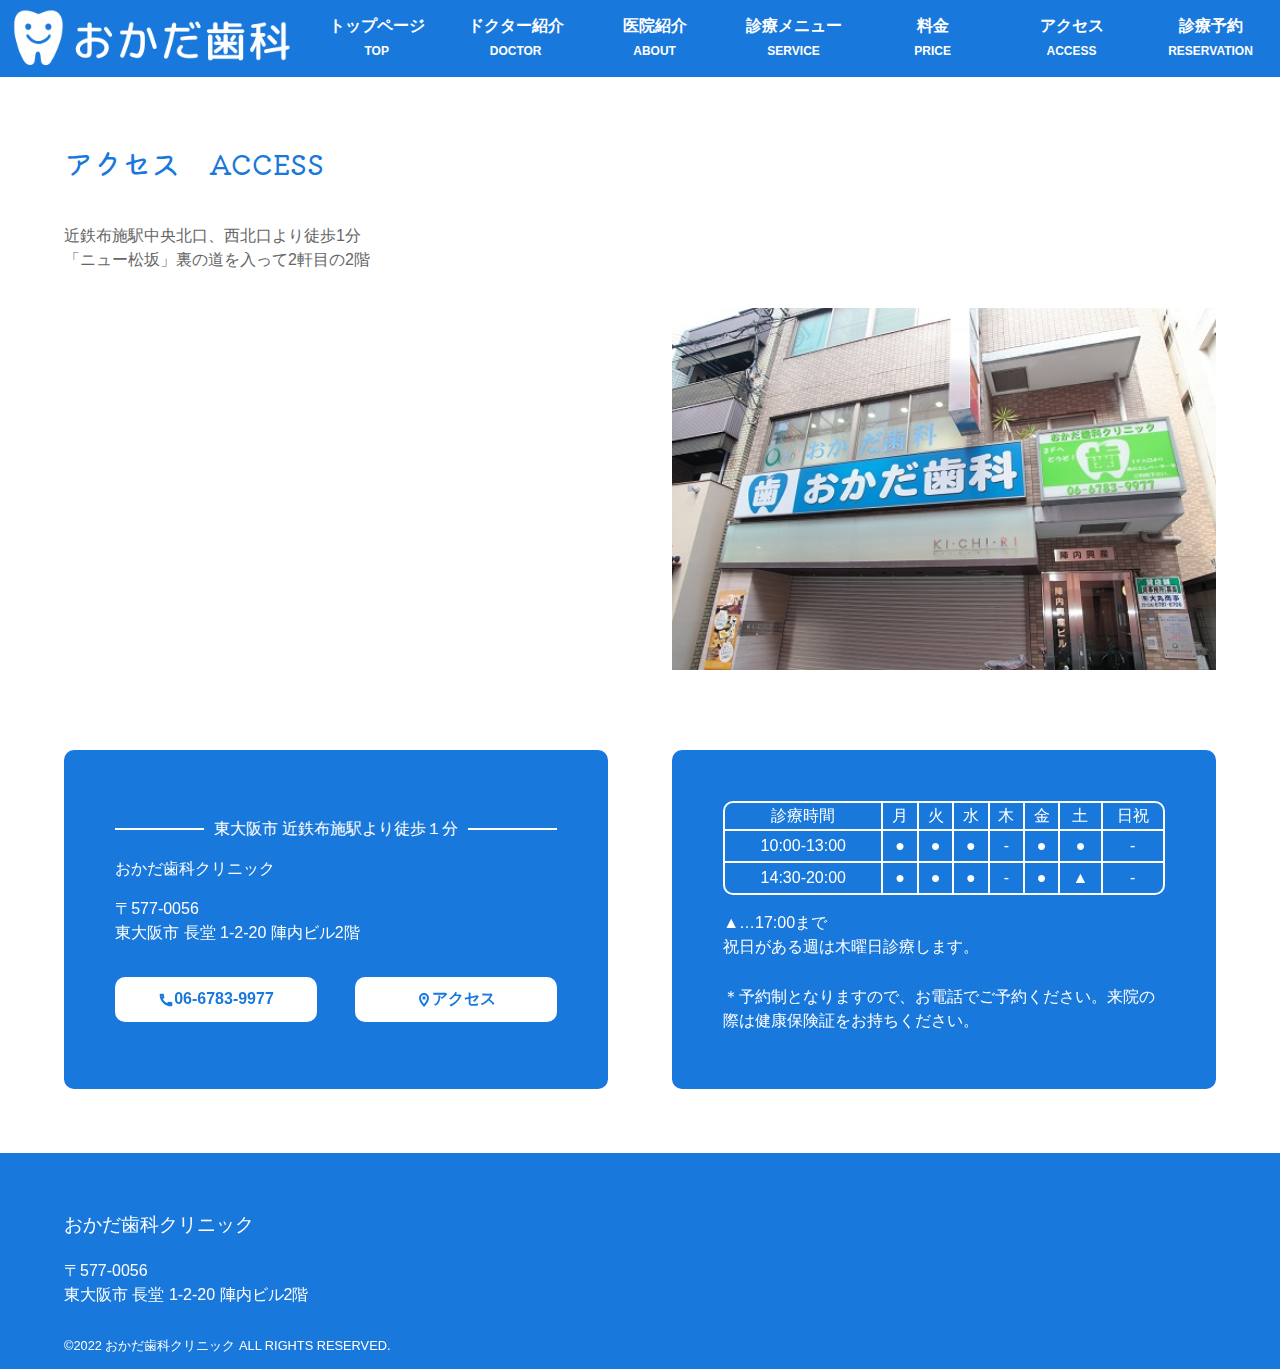
==== commit cd14502f: "minify" ====
--- a/dst/access.html
+++ b/dst/access.html
@@ -1,217 +1,4 @@
-<!DOCTYPE html>
-<html lang="ja" dir="ltr" prefix="og: http://ogp.me/ns#">
-  <head>
-    <!-- Global site tag (gtag.js) - Google Analytics-->
-    <script async src="https://www.googletagmanager.com/gtag/js?id=UA-51349924-1"></script>
-    <script>
-      window.dataLayer = window.dataLayer || [];
-      function gtag(){dataLayer.push(arguments);}
-      gtag('js', new Date());
-      gtag('config', 'UA-51349924-1');
-    </script>
-    <meta charset="utf-8">
-    <meta http-equiv="X-UA-Compatible" content="IE=edge,chrome=1">
-    <meta name="viewport" content="width=device-width, initial-scale=1.0, shrink-to-fit=no">
-    <title>アクセス｜東大阪市 近鉄布施駅前の歯科医院・歯医者｜おかだ歯科クリニック</title>
-    <meta name="description" content="大阪・東大阪市長堂近鉄布施駅前のおかだ歯科クリニックのアクセスページです。近鉄布施駅の前、北側にある陣内ビルの2階にあります。平日は20時まで、土曜は17時まで診療しています。">
-    <meta name="format-detection" content="email=no,telephone=no,address=no">
-    <meta name="theme-color" content="#1978db">
-    <link rel="canonical" href="https://okada-dental.org/access.html">
-    <!-- link(rel="stylesheet" href="https://fonts.googleapis.com/icon?family=Material+Icons")-->
-    <!-- Material Icons Outlined-->
-    <link rel="stylesheet" href="https://fonts.googleapis.com/css?family=Material+Icons+Outlined">
-    <!--slick-->
-    <link rel="stylesheet" href="slick/slick.css">
-    <link rel="stylesheet" href="slick/slick-theme.css">
-    <!--font-->
-    <link rel="preconnect" href="https://fonts.gstatic.com">
-    <link rel="stylesheet" href="https://fonts.googleapis.com/css2?family=Kiwi+Maru:wght@400;500&amp;display=swap">
-    <!--style.css-->
-    <link rel="stylesheet" href="css/style.css">
-    <link rel="icon" href="img/common/favicon.ico">
-    <link rel="apple-touch-icon" href="img/common/apple-touch-icon.png">
-    <meta name="msapplication-TileImage" content="img/common/logo.png">
-    <meta name="msapplication-TileColor" content="#1978db">
-    <!--
-    <PageMap>
-     <DataObject type="thumbnail">
-       <Attribute name="src" value="img/common/ogp.jpg">
-       <Attribute name="width" value="100">
-       <Attribute name="height" value="130">
-     </DataObject>
-    </PageMap>
-    
-    -->
-    <meta property="og:url" content="https://okada-dental.org/access.html">
-    <meta property="og:title" content="アクセス｜東大阪市 近鉄布施駅前の歯科医院・歯医者｜おかだ歯科クリニック">
-    <meta property="og:site_name">
-    <meta property="og:description" content="大阪・東大阪市長堂近鉄布施駅前のおかだ歯科クリニックのアクセスページです。近鉄布施駅の前、北側にある陣内ビルの2階にあります。平日は20時まで、土曜は17時まで診療しています。">
-    <meta property="og:type" content="website">
-    <meta property="og:image" content="https://okada-dental.org/img/common/ogp.jpg">
-    <meta property="og:image:alt" content="">
-    <meta property="og:locale" content="ja_JP">
-    <meta name="twitter:card" content="summary_large_image">
-  </head>
-  <body class="access">
-    <!-- ##### ヘッダー #####-->
-    <header class="header">
-      <!-- ロゴ-->
-      <p class="headerLogo"><a href="index.html"><img src="img/common/logo.png" alt="大阪・東大阪市長堂布施駅前のおかだ歯科クリニック"></a></p>
-      <!-- ヘッダーナビゲーション（SP）-->
-      <!--+headerNav(headerMenuSp, "nav", "headerNavSp")-->
-      <nav class="headerNavSp">
-        <ul class="headerNavSp__menu">
-          <li class="headerNavSp__menu__item--1"><a href="tel:0667839977"></a></li>
-          <li class="headerNavSp__menu__item--2"><a href="access.html"></a></li>
-        </ul>
-      </nav>
-      <!-- ヘッダーナビゲーション（PC）-->
-      <nav class="headerNavPc">
-        <ul class="headerNavPc__menu">
-          <li class="headerNavPc__menu__item"><a href="index.html">トップページ<br><span>TOP</span></a>
-          </li>
-          <li class="headerNavPc__menu__item"><a href="doctor.html">ドクター紹介<br><span>DOCTOR</span></a>
-          </li>
-          <li class="headerNavPc__menu__item"><a href="#">医院紹介<br><span>ABOUT</span></a>
-            <ul class="headerNavPc__menu__item__submenu">
-              <li class="headerNavPc__menu__item__submenu__item"><a href="concept.html">医院の特徴<br><span>CONCEPT</span></a></li>
-              <li class="headerNavPc__menu__item__submenu__item"><a href="facility.html">院内紹介<br><span>FACILITY</span></a></li>
-            </ul>
-          </li>
-          <li class="headerNavPc__menu__item"><a href="#">診療メニュー<br><span>SERVICE</span></a>
-            <ul class="headerNavPc__menu__item__submenu">
-              <li class="headerNavPc__menu__item__submenu__item"><a href="general.html">一般歯科<br><span>GENERAL</span></a></li>
-              <li class="headerNavPc__menu__item__submenu__item"><a href="perio.html">歯周病<br><span>PERIO</span></a></li>
-              <li class="headerNavPc__menu__item__submenu__item"><a href="orthodontic.html">矯正歯科<br><span>ORTHODONTIC</span></a></li>
-              <li class="headerNavPc__menu__item__submenu__item"><a href="ceramic.html">セラミック治療<br><span>CERAMIC</span></a></li>
-              <li class="headerNavPc__menu__item__submenu__item"><a href="whitening.html">ホワイトニング<br><span>WHITENING</span></a></li>
-              <li class="headerNavPc__menu__item__submenu__item"><a href="implant.html">インプラント治療<br><span>IMPLANT</span></a></li>
-              <li class="headerNavPc__menu__item__submenu__item"><a href="denture.html">入れ歯の治療<br><span>DENTURE</span></a></li>
-            </ul>
-          </li>
-          <li class="headerNavPc__menu__item"><a href="price.html">料金<br><span>PRICE</span></a>
-          </li>
-          <li class="headerNavPc__menu__item"><a href="access.html">アクセス<br><span>ACCESS</span></a>
-          </li>
-          <li class="headerNavPc__menu__item"><a href="reservation.html">診療予約<br><span>RESERVATION</span></a>
-          </li>
-        </ul>
-      </nav>
-    </header>
-    <!-- ##### グローバルナビゲーション #####-->
-    <nav class="gnav">
-      <!-- ハンバーガーメニュー（SP）-->
-      <div class="gnavToggle"><span class="gnavToggle__btn--open"></span></div>
-      <nav class="navContent">
-        <ul class="navContent__menu">
-          <li class="navContent__menu__item"><a href="index.html">トップページ&emsp;<span>TOP</span></a>
-          </li>
-          <li class="navContent__menu__item"><a href="doctor.html">ドクター紹介&emsp;<span>DOCTOR</span></a>
-          </li>
-          <li class="navContent__menu__item"><a href="#">医院紹介&emsp;<span>ABOUT</span></a>
-            <ul class="navContent__menu__item__submenu">
-              <li class="navContent__menu__item__submenu__item"><a href="concept.html">医院の特徴&emsp;<span>CONCEPT</span></a></li>
-              <li class="navContent__menu__item__submenu__item"><a href="facility.html">院内紹介&emsp;<span>FACILITY</span></a></li>
-            </ul>
-          </li>
-          <li class="navContent__menu__item"><a href="#">診療メニュー&emsp;<span>SERVICE</span></a>
-            <ul class="navContent__menu__item__submenu">
-              <li class="navContent__menu__item__submenu__item"><a href="general.html">一般歯科&emsp;<span>GENERAL</span></a></li>
-              <li class="navContent__menu__item__submenu__item"><a href="perio.html">歯周病&emsp;<span>PERIO</span></a></li>
-              <li class="navContent__menu__item__submenu__item"><a href="orthodontic.html">矯正歯科&emsp;<span>ORTHODONTIC</span></a></li>
-              <li class="navContent__menu__item__submenu__item"><a href="ceramic.html">セラミック治療&emsp;<span>CERAMIC</span></a></li>
-              <li class="navContent__menu__item__submenu__item"><a href="whitening.html">ホワイトニング&emsp;<span>WHITENING</span></a></li>
-              <li class="navContent__menu__item__submenu__item"><a href="implant.html">インプラント治療&emsp;<span>IMPLANT</span></a></li>
-              <li class="navContent__menu__item__submenu__item"><a href="denture.html">入れ歯の治療&emsp;<span>DENTURE</span></a></li>
-            </ul>
-          </li>
-          <li class="navContent__menu__item"><a href="price.html">料金&emsp;<span>PRICE</span></a>
-          </li>
-          <li class="navContent__menu__item"><a href="access.html">アクセス&emsp;<span>ACCESS</span></a>
-          </li>
-          <li class="navContent__menu__item"><a href="reservation.html">診療予約&emsp;<span>RESERVATION</span></a>
-          </li>
-        </ul>
-      </nav>
-    </nav>
-    <!-- ##### メイン #####-->
-    <main class="access__main">
-      <h1 class="ttl--1">アクセス&emsp;<span>ACCESS</span></h1>
-      <p>近鉄布施駅中央北口、西北口より徒歩1分<br>「ニュー松坂」裏の道を入って2軒目の2階</p>
-      <div class="access__img">
-        <div class="access__img__item">
-          <iframe src="https://www.google.com/maps/embed?pb=!1m14!1m8!1m3!1d13126.438573411022!2d135.562453!3d34.66456!3m2!1i1024!2i768!4f13.1!3m3!1m2!1s0x0%3A0x316f9ea1381140a3!2z44GK44GL44Gg5q2v56eR44Kv44Oq44OL44OD44Kv!5e0!3m2!1sja!2sjp!4v1583907150361!5m2!1sja!2sjp" width="100%" height="100%" frameborder="0" style="border: 0;" allowfullscreen="" aria-hidden="false" tabindex="0"></iframe>
-        </div>
-        <div class="access__img__item"><img src="img/access/outer.jpg" alt="大阪・東大阪市長堂布施駅前のおかだ歯科クリニックの外観"></div>
-      </div>
-      <section class="access__info">
-        <div class="access__info__clinic">
-          <p class="access__info__clinic__dir"><span>東大阪市 近鉄布施駅より徒歩１分</span></p>
-          <p class="access__info__clinic__name">おかだ歯科クリニック</p>
-          <p class="access__info__clinic__address">
-            〒577-0056<br>
-            東大阪市 長堂 1-2-20 陣内ビル2階
-          </p>
-          <div class="access__info__clinic__btn">
-            <p class="access__info__clinic__btn__tel"><a href="tel:0667839977">06-6783-9977</a></p>
-            <p class="access__info__clinic__btn__access"><a href="access.html">アクセス</a></p>
-          </div>
-        </div>
-        <div class="access__info__hours">
-          <table class="access__info__hours__table">
-            <tr>
-              <th>診療時間</th>
-              <th>月</th>
-              <th>火</th>
-              <th>水</th>
-              <th>木</th>
-              <th>金</th>
-              <th>土</th>
-              <th>日祝</th>
-            </tr>
-            <tr>
-              <th>10:00-13:00</th>
-              <td>●</td>
-              <td>●</td>
-              <td>●</td>
-              <td>&thinsp;-&thinsp;</td>
-              <td>●</td>
-              <td>●</td>
-              <td>&thinsp;-&thinsp;</td>
-            </tr>
-            <tr>
-              <th>14:30-20:00</th>
-              <td>●</td>
-              <td>●</td>
-              <td>●</td>
-              <td>&thinsp;-&thinsp;</td>
-              <td>●</td>
-              <td>▲</td>
-              <td>&thinsp;-&thinsp;</td>
-            </tr>
-          </table>
-          <p class="access__info__hours__attent">▲…17:00まで<br>祝日がある週は木曜日診療します。</p>
-          <p class="access__info__hours__reserv">＊予約制となりますので、お電話でご予約ください。来院の際は健康保険証をお持ちください。</p>
-        </div>
-      </section>
-    </main>
-    <!-- ##### フッター #####-->
-    <footer class="footer">
-      <!-- クリニック情報-->
-      <p class="footer__name">おかだ歯科クリニック</p>
-      <p class="footer__address">
-        〒577-0056<br>
-        東大阪市 長堂 1-2-20 陣内ビル2階
-      </p><small class="footer__copyright">&copy;2022 おかだ歯科クリニック ALL RIGHTS RESERVED.</small>
-    </footer>
-    <!-- jquery.min.js-->
-    <script src="https://ajax.googleapis.com/ajax/libs/jquery/3.6.0/jquery.min.js"></script>
-    <!-- slick.min.js-->
-    <script src="slick/slick.min.js"></script>
-    <script src="js/nav.js"></script>
-    <!-- ##### 構造化データ #####-->
-    <script type="application/ld+json">
-      {
+<!doctype html><html lang="ja" dir="ltr" prefix="og: http://ogp.me/ns#"><head><script async src="https://www.googletagmanager.com/gtag/js?id=UA-51349924-1"></script><script>function gtag(){dataLayer.push(arguments)}window.dataLayer=window.dataLayer||[],gtag("js",new Date),gtag("config","UA-51349924-1")</script><meta charset="utf-8"><meta http-equiv="X-UA-Compatible" content="IE=edge,chrome=1"><meta name="viewport" content="width=device-width,initial-scale=1,shrink-to-fit=no"><title>アクセス｜東大阪市 近鉄布施駅前の歯科医院・歯医者｜おかだ歯科クリニック</title><meta name="description" content="大阪・東大阪市長堂近鉄布施駅前のおかだ歯科クリニックのアクセスページです。近鉄布施駅の前、北側にある陣内ビルの2階にあります。平日は20時まで、土曜は17時まで診療しています。"><meta name="format-detection" content="email=no,telephone=no,address=no"><meta name="theme-color" content="#1978db"><link rel="canonical" href="https://okada-dental.org/access.html"><link rel="stylesheet" href="https://fonts.googleapis.com/css?family=Material+Icons+Outlined"><link rel="stylesheet" href="slick/slick.css"><link rel="stylesheet" href="slick/slick-theme.css"><link rel="preconnect" href="https://fonts.gstatic.com"><link rel="stylesheet" href="https://fonts.googleapis.com/css2?family=Kiwi+Maru:wght@400;500&amp;display=swap"><link rel="stylesheet" href="css/style.css"><link rel="icon" href="img/common/favicon.ico"><link rel="apple-touch-icon" href="img/common/apple-touch-icon.png"><meta name="msapplication-TileImage" content="img/common/logo.png"><meta name="msapplication-TileColor" content="#1978db"><meta property="og:url" content="https://okada-dental.org/access.html"><meta property="og:title" content="アクセス｜東大阪市 近鉄布施駅前の歯科医院・歯医者｜おかだ歯科クリニック"><meta property="og:site_name"><meta property="og:description" content="大阪・東大阪市長堂近鉄布施駅前のおかだ歯科クリニックのアクセスページです。近鉄布施駅の前、北側にある陣内ビルの2階にあります。平日は20時まで、土曜は17時まで診療しています。"><meta property="og:type" content="website"><meta property="og:image" content="https://okada-dental.org/img/common/ogp.jpg"><meta property="og:image:alt" content=""><meta property="og:locale" content="ja_JP"><meta name="twitter:card" content="summary_large_image"></head><body class="access"><header class="header"><p class="headerLogo"><a href="index.html"><img src="img/common/logo.png" alt="大阪・東大阪市長堂布施駅前のおかだ歯科クリニック"></a></p><nav class="headerNavSp"><ul class="headerNavSp__menu"><li class="headerNavSp__menu__item--1"><a href="tel:0667839977"></a></li><li class="headerNavSp__menu__item--2"><a href="access.html"></a></li></ul></nav><nav class="headerNavPc"><ul class="headerNavPc__menu"><li class="headerNavPc__menu__item"><a href="index.html">トップページ<br><span>TOP</span></a></li><li class="headerNavPc__menu__item"><a href="doctor.html">ドクター紹介<br><span>DOCTOR</span></a></li><li class="headerNavPc__menu__item"><a href="#">医院紹介<br><span>ABOUT</span></a><ul class="headerNavPc__menu__item__submenu"><li class="headerNavPc__menu__item__submenu__item"><a href="concept.html">医院の特徴<br><span>CONCEPT</span></a></li><li class="headerNavPc__menu__item__submenu__item"><a href="facility.html">院内紹介<br><span>FACILITY</span></a></li></ul></li><li class="headerNavPc__menu__item"><a href="#">診療メニュー<br><span>SERVICE</span></a><ul class="headerNavPc__menu__item__submenu"><li class="headerNavPc__menu__item__submenu__item"><a href="general.html">一般歯科<br><span>GENERAL</span></a></li><li class="headerNavPc__menu__item__submenu__item"><a href="perio.html">歯周病<br><span>PERIO</span></a></li><li class="headerNavPc__menu__item__submenu__item"><a href="orthodontic.html">矯正歯科<br><span>ORTHODONTIC</span></a></li><li class="headerNavPc__menu__item__submenu__item"><a href="ceramic.html">セラミック治療<br><span>CERAMIC</span></a></li><li class="headerNavPc__menu__item__submenu__item"><a href="whitening.html">ホワイトニング<br><span>WHITENING</span></a></li><li class="headerNavPc__menu__item__submenu__item"><a href="implant.html">インプラント治療<br><span>IMPLANT</span></a></li><li class="headerNavPc__menu__item__submenu__item"><a href="denture.html">入れ歯の治療<br><span>DENTURE</span></a></li></ul></li><li class="headerNavPc__menu__item"><a href="price.html">料金<br><span>PRICE</span></a></li><li class="headerNavPc__menu__item"><a href="access.html">アクセス<br><span>ACCESS</span></a></li><li class="headerNavPc__menu__item"><a href="reservation.html">診療予約<br><span>RESERVATION</span></a></li></ul></nav></header><nav class="gnav"><div class="gnavToggle"><span class="gnavToggle__btn--open"></span></div><nav class="navContent"><ul class="navContent__menu"><li class="navContent__menu__item"><a href="index.html">トップページ&emsp;<span>TOP</span></a></li><li class="navContent__menu__item"><a href="doctor.html">ドクター紹介&emsp;<span>DOCTOR</span></a></li><li class="navContent__menu__item"><a href="#">医院紹介&emsp;<span>ABOUT</span></a><ul class="navContent__menu__item__submenu"><li class="navContent__menu__item__submenu__item"><a href="concept.html">医院の特徴&emsp;<span>CONCEPT</span></a></li><li class="navContent__menu__item__submenu__item"><a href="facility.html">院内紹介&emsp;<span>FACILITY</span></a></li></ul></li><li class="navContent__menu__item"><a href="#">診療メニュー&emsp;<span>SERVICE</span></a><ul class="navContent__menu__item__submenu"><li class="navContent__menu__item__submenu__item"><a href="general.html">一般歯科&emsp;<span>GENERAL</span></a></li><li class="navContent__menu__item__submenu__item"><a href="perio.html">歯周病&emsp;<span>PERIO</span></a></li><li class="navContent__menu__item__submenu__item"><a href="orthodontic.html">矯正歯科&emsp;<span>ORTHODONTIC</span></a></li><li class="navContent__menu__item__submenu__item"><a href="ceramic.html">セラミック治療&emsp;<span>CERAMIC</span></a></li><li class="navContent__menu__item__submenu__item"><a href="whitening.html">ホワイトニング&emsp;<span>WHITENING</span></a></li><li class="navContent__menu__item__submenu__item"><a href="implant.html">インプラント治療&emsp;<span>IMPLANT</span></a></li><li class="navContent__menu__item__submenu__item"><a href="denture.html">入れ歯の治療&emsp;<span>DENTURE</span></a></li></ul></li><li class="navContent__menu__item"><a href="price.html">料金&emsp;<span>PRICE</span></a></li><li class="navContent__menu__item"><a href="access.html">アクセス&emsp;<span>ACCESS</span></a></li><li class="navContent__menu__item"><a href="reservation.html">診療予約&emsp;<span>RESERVATION</span></a></li></ul></nav></nav><main class="access__main"><h1 class="ttl--1">アクセス&emsp;<span>ACCESS</span></h1><p>近鉄布施駅中央北口、西北口より徒歩1分<br>「ニュー松坂」裏の道を入って2軒目の2階</p><div class="access__img"><div class="access__img__item"><iframe src="https://www.google.com/maps/embed?pb=!1m14!1m8!1m3!1d13126.438573411022!2d135.562453!3d34.66456!3m2!1i1024!2i768!4f13.1!3m3!1m2!1s0x0%3A0x316f9ea1381140a3!2z44GK44GL44Gg5q2v56eR44Kv44Oq44OL44OD44Kv!5e0!3m2!1sja!2sjp!4v1583907150361!5m2!1sja!2sjp" width="100%" height="100%" frameborder="0" style="border:0" allowfullscreen aria-hidden="false" tabindex="0"></iframe></div><div class="access__img__item"><img src="img/access/outer.jpg" alt="大阪・東大阪市長堂布施駅前のおかだ歯科クリニックの外観"></div></div><section class="access__info"><div class="access__info__clinic"><p class="access__info__clinic__dir"><span>東大阪市 近鉄布施駅より徒歩１分</span></p><p class="access__info__clinic__name">おかだ歯科クリニック</p><p class="access__info__clinic__address">〒577-0056<br>東大阪市 長堂 1-2-20 陣内ビル2階</p><div class="access__info__clinic__btn"><p class="access__info__clinic__btn__tel"><a href="tel:0667839977">06-6783-9977</a></p><p class="access__info__clinic__btn__access"><a href="access.html">アクセス</a></p></div></div><div class="access__info__hours"><table class="access__info__hours__table"><tr><th>診療時間</th><th>月</th><th>火</th><th>水</th><th>木</th><th>金</th><th>土</th><th>日祝</th></tr><tr><th>10:00-13:00</th><td>●</td><td>●</td><td>●</td><td>&thinsp;-&thinsp;</td><td>●</td><td>●</td><td>&thinsp;-&thinsp;</td></tr><tr><th>14:30-20:00</th><td>●</td><td>●</td><td>●</td><td>&thinsp;-&thinsp;</td><td>●</td><td>▲</td><td>&thinsp;-&thinsp;</td></tr></table><p class="access__info__hours__attent">▲…17:00まで<br>祝日がある週は木曜日診療します。</p><p class="access__info__hours__reserv">＊予約制となりますので、お電話でご予約ください。来院の際は健康保険証をお持ちください。</p></div></section></main><footer class="footer"><p class="footer__name">おかだ歯科クリニック</p><p class="footer__address">〒577-0056<br>東大阪市 長堂 1-2-20 陣内ビル2階</p><small class="footer__copyright">&copy;2022 おかだ歯科クリニック ALL RIGHTS RESERVED.</small></footer><script src="https://ajax.googleapis.com/ajax/libs/jquery/3.6.0/jquery.min.js"></script><script src="slick/slick.min.js"></script><script src="js/nav.js"></script><script type="application/ld+json">{
         "@context":"https://schema.org",
         "@type":"BreadcrumbList",
         "itemListElement": [
@@ -228,7 +15,4 @@
             "item":"https://okada-dental.org/access.html"
           }
         ]
-      }
-    </script>
-  </body>
-</html>+      }</script></body></html>--- a/dst/css/style.css
+++ b/dst/css/style.css
@@ -1,2184 +1,3 @@
 
-/* line 26 : C:\Users\nao\Desktop\code\Github\okada-dental-clinic\src\stylus\style.styl */
-
-/* line 1 : C:\Users\nao\AppData\Local\Prepros\app-7.3.50\resources\app.asar\node_modules\stylus\lib\functions\index.styl */
-
-/* line 1 : C:\Users\nao\Desktop\code\Github\okada-dental-clinic\src\stylus\style.styl */
-@charset "UTF-8";
-
-/* line 297 : C:\Users\nao\AppData\Local\Prepros\app-7.3.50\resources\app.asar\node_modules\stylus\lib\functions\index.styl */
-
-/* line 1 : C:\Users\nao\Desktop\code\Github\okada-dental-clinic\src\stylus\setting\_path.styl */
-
-/* line 1 : C:\Users\nao\Desktop\code\Github\okada-dental-clinic\src\stylus\setting\_path.styl */
-
-/* line 1 : C:\Users\nao\Desktop\code\Github\okada-dental-clinic\src\stylus\setting\_color.styl */
-
-/* line 6 : C:\Users\nao\Desktop\code\Github\okada-dental-clinic\src\stylus\setting\_color.styl */
-
-/* line 1 : C:\Users\nao\Desktop\code\Github\okada-dental-clinic\src\stylus\mixin\_mq.styl */
-
-/* line 23 : C:\Users\nao\Desktop\code\Github\okada-dental-clinic\src\stylus\mixin\_mq.styl */
-
-/* line 1 : C:\Users\nao\Desktop\code\Github\okada-dental-clinic\src\stylus\mixin\_align.styl */
-
-/* line 36 : C:\Users\nao\Desktop\code\Github\okada-dental-clinic\src\stylus\mixin\_align.styl */
-
-/* line 1 : C:\Users\nao\Desktop\code\Github\okada-dental-clinic\src\stylus\mixin\_color.styl */
-
-/* line 7 : C:\Users\nao\Desktop\code\Github\okada-dental-clinic\src\stylus\mixin\_color.styl */
-
-/* line 1 : C:\Users\nao\Desktop\code\Github\okada-dental-clinic\src\stylus\mixin\_border.styl */
-
-/* line 8 : C:\Users\nao\Desktop\code\Github\okada-dental-clinic\src\stylus\mixin\_border.styl */
-
-/* line 1 : C:\Users\nao\Desktop\code\Github\okada-dental-clinic\src\stylus\mixin\_font.styl */
-
-/* line 2 : C:\Users\nao\Desktop\code\Github\okada-dental-clinic\src\stylus\mixin\_font.styl */
-
-/* line 1 : C:\Users\nao\Desktop\code\Github\okada-dental-clinic\src\stylus\mixin\_btn.styl */
-
-/* line 18 : C:\Users\nao\Desktop\code\Github\okada-dental-clinic\src\stylus\mixin\_btn.styl */
-
-/* line 1 : C:\Users\nao\Desktop\code\Github\okada-dental-clinic\src\stylus\mixin\_clinicInfo.styl */
-
-/* line 29 : C:\Users\nao\Desktop\code\Github\okada-dental-clinic\src\stylus\mixin\_clinicInfo.styl */
-
-/* line 1 : C:\Users\nao\Desktop\code\Github\okada-dental-clinic\src\stylus\mixin\_officeHours.styl */
-
-/* line 17 : C:\Users\nao\Desktop\code\Github\okada-dental-clinic\src\stylus\mixin\_officeHours.styl */
-
-/* line 1 : C:\Users\nao\Desktop\code\Github\okada-dental-clinic\src\stylus\component\_heading.styl */
-
-/* line 1 : C:\Users\nao\Desktop\code\Github\okada-dental-clinic\src\stylus\component\_heading.styl */
-.ttl--1 {
-  color: #1978db;
-  font-family: 'Kiwi Maru', sans-serif;
-  font-size: 150%;
-  font-weight: 500;
-  margin: 2.5rem 0;
-}
-
-/* line 7 : C:\Users\nao\Desktop\code\Github\okada-dental-clinic\src\stylus\component\_heading.styl */
-.ttl--1 span {
-  font-size: 70%;
-}
-
-/* line 10 : C:\Users\nao\Desktop\code\Github\okada-dental-clinic\src\stylus\component\_heading.styl */
-.ttl--2 {
-  font-family: 'Kiwi Maru', sans-serif;
-  font-size: 120%;
-  font-weight: 500;
-  margin: 3rem 0 2rem;
-}
-
-/* line 16 : C:\Users\nao\Desktop\code\Github\okada-dental-clinic\src\stylus\component\_heading.styl */
-.ttl--3 {
-  font-family: 'Kiwi Maru', sans-serif;
-  font-size: 110%;
-  font-weight: 500;
-  margin: 1.5rem 0 1rem;
-}
-
-/* line 22 : C:\Users\nao\Desktop\code\Github\okada-dental-clinic\src\stylus\component\_heading.styl */
-.ttl--4 {
-  font-family: 'Kiwi Maru', sans-serif;
-  font-size: 110%;
-  font-weight: 500;
-  margin: 1rem 0 0.5rem;
-}
-@media print, screen and (orientation: landscape) and (min-width: 1024px) {
-
-/* line 30 : C:\Users\nao\Desktop\code\Github\okada-dental-clinic\src\stylus\component\_heading.styl */
-  .ttl--1 {
-    font-size: 180%;
-    margin: 4rem 0;
-  }
-
-/* line 33 : C:\Users\nao\Desktop\code\Github\okada-dental-clinic\src\stylus\component\_heading.styl */
-  .ttl--1 span {
-    font-size: 90%;
-  }
-
-/* line 35 : C:\Users\nao\Desktop\code\Github\okada-dental-clinic\src\stylus\component\_heading.styl */
-  .ttl--2 {
-    font-size: 150%;
-  }
-
-/* line 37 : C:\Users\nao\Desktop\code\Github\okada-dental-clinic\src\stylus\component\_heading.styl */
-  .ttl--3 {
-    font-size: 130%;
-  }
-
-/* line 39 : C:\Users\nao\Desktop\code\Github\okada-dental-clinic\src\stylus\component\_heading.styl */
-  .ttl--4 {
-    font-size: 110%;
-  }
-}
-
-/* line 40 : C:\Users\nao\Desktop\code\Github\okada-dental-clinic\src\stylus\component\_heading.styl */
-
-/* line 1 : C:\Users\nao\Desktop\code\Github\okada-dental-clinic\src\stylus\project\_imgs.styl */
-
-/* line 1 : C:\Users\nao\Desktop\code\Github\okada-dental-clinic\src\stylus\project\_imgs.styl */
-.img1 {
-  margin: 2rem 0 4rem;
-}
-
-/* line 3 : C:\Users\nao\Desktop\code\Github\okada-dental-clinic\src\stylus\project\_imgs.styl */
-.img1 p {
-  text-align: center;
-}
-
-/* line 6 : C:\Users\nao\Desktop\code\Github\okada-dental-clinic\src\stylus\project\_imgs.styl */
-.imgs2 {
-  display: -ms-grid;
-  display: grid;
-  grid-gap: 2rem;
-  -ms-grid-columns: 1fr 2rem 1fr;
-  grid-template-columns: 1fr 1fr;
-}
-
-/* line 10 : C:\Users\nao\Desktop\code\Github\okada-dental-clinic\src\stylus\project\_imgs.styl */
-
-/* line 11 : C:\Users\nao\Desktop\code\Github\okada-dental-clinic\src\stylus\project\_imgs.styl */
-.imgs2__item p {
-  text-align: center;
-}
-
-/* line 14 : C:\Users\nao\Desktop\code\Github\okada-dental-clinic\src\stylus\project\_imgs.styl */
-.imgs3 {
-  display: -ms-grid;
-  display: grid;
-  grid-gap: 2rem;
-  -ms-grid-columns: 1fr 2rem 1fr 2rem 1fr;
-  grid-template-columns: 1fr 1fr 1fr;
-}
-
-/* line 18 : C:\Users\nao\Desktop\code\Github\okada-dental-clinic\src\stylus\project\_imgs.styl */
-
-/* line 19 : C:\Users\nao\Desktop\code\Github\okada-dental-clinic\src\stylus\project\_imgs.styl */
-.imgs3__item p {
-  text-align: center;
-}
-
-/* line 22 : C:\Users\nao\Desktop\code\Github\okada-dental-clinic\src\stylus\project\_imgs.styl */
-.imgDesc {
-  margin: 1rem 0;
-}
-
-/* line 24 : C:\Users\nao\Desktop\code\Github\okada-dental-clinic\src\stylus\project\_imgs.styl */
-.imgDesc__img {
-  display: block;
-  margin: 1rem auto;
-  width: 40%;
-}
-@media print, screen and (orientation: landscape) and (min-width: 1024px) {
-
-/* line 30 : C:\Users\nao\Desktop\code\Github\okada-dental-clinic\src\stylus\project\_imgs.styl */
-  .img1 {
-    width: 70%;
-  }
-
-/* line 32 : C:\Users\nao\Desktop\code\Github\okada-dental-clinic\src\stylus\project\_imgs.styl */
-  .imgs2 {
-    width: 70%;
-  }
-
-/* line 34 : C:\Users\nao\Desktop\code\Github\okada-dental-clinic\src\stylus\project\_imgs.styl */
-  .imgs3 {
-    width: 90%;
-  }
-
-/* line 36 : C:\Users\nao\Desktop\code\Github\okada-dental-clinic\src\stylus\project\_imgs.styl */
-  .imgDesc {
-    display: -ms-grid;
-    display: grid;
-    grid-gap: 2rem;
-    -ms-grid-columns: 1fr 2rem 3fr;
-    grid-template-columns: 1fr 3fr;
-  }
-
-/* line 40 : C:\Users\nao\Desktop\code\Github\okada-dental-clinic\src\stylus\project\_imgs.styl */
-  .imgDesc__img {
-    margin: 1rem 0;
-    width: 100%;
-  }
-}
-
-/* line 42 : C:\Users\nao\Desktop\code\Github\okada-dental-clinic\src\stylus\project\_imgs.styl */
-
-/* line 1 : C:\Users\nao\Desktop\code\Github\okada-dental-clinic\src\stylus\foundation\_sanitize.styl */
-
-/* line 8 : C:\Users\nao\Desktop\code\Github\okada-dental-clinic\src\stylus\foundation\_sanitize.styl */
-*,
-::before,
-::after {
-  box-sizing: border-box;
-}
-
-/* line 19 : C:\Users\nao\Desktop\code\Github\okada-dental-clinic\src\stylus\foundation\_sanitize.styl */
-::before,
-::after {
-  text-decoration: inherit; /* 1 */
-  vertical-align: inherit; /* 2 */
-}
-
-/* line 35 : C:\Users\nao\Desktop\code\Github\okada-dental-clinic\src\stylus\foundation\_sanitize.styl */
-html {
-  cursor: default; /* 1 */
-  line-height: 1.5; /* 2 */
-  -moz-tab-size: 4; /* 3 */
-  -o-tab-size: 4;
-     tab-size: 4; /* 3 */
-  -webkit-tap-highlight-color: transparent /* 4 */;
-  -ms-text-size-adjust: 100%; /* 5 */
-  -webkit-text-size-adjust: 100%; /* 5 */
-  word-break: break-word; /* 6 */
-}
-
-/* line 53 : C:\Users\nao\Desktop\code\Github\okada-dental-clinic\src\stylus\foundation\_sanitize.styl */
-body {
-  margin: 0;
-}
-
-/* line 62 : C:\Users\nao\Desktop\code\Github\okada-dental-clinic\src\stylus\foundation\_sanitize.styl */
-h1 {
-  font-size: 2em;
-  margin: 0.67em 0;
-}
-
-/* line 74 : C:\Users\nao\Desktop\code\Github\okada-dental-clinic\src\stylus\foundation\_sanitize.styl */
-dl dl,
-dl ol,
-dl ul,
-ol dl,
-ul dl {
-  margin: 0;
-}
-
-/* line 86 : C:\Users\nao\Desktop\code\Github\okada-dental-clinic\src\stylus\foundation\_sanitize.styl */
-ol ol,
-ol ul,
-ul ol,
-ul ul {
-  margin: 0;
-}
-
-/* line 98 : C:\Users\nao\Desktop\code\Github\okada-dental-clinic\src\stylus\foundation\_sanitize.styl */
-hr {
-  height: 0; /* 1 */
-  overflow: visible; /* 2 */
-}
-
-/* line 107 : C:\Users\nao\Desktop\code\Github\okada-dental-clinic\src\stylus\foundation\_sanitize.styl */
-main {
-  display: block;
-}
-
-/* line 115 : C:\Users\nao\Desktop\code\Github\okada-dental-clinic\src\stylus\foundation\_sanitize.styl */
-nav ol,
-nav ul {
-  list-style: none;
-  padding: 0;
-}
-
-/* line 126 : C:\Users\nao\Desktop\code\Github\okada-dental-clinic\src\stylus\foundation\_sanitize.styl */
-pre {
-  font-family: monospace, monospace; /* 1 */
-  font-size: 1em; /* 2 */
-}
-
-/* line 138 : C:\Users\nao\Desktop\code\Github\okada-dental-clinic\src\stylus\foundation\_sanitize.styl */
-a {
-  background-color: transparent;
-}
-
-/* line 146 : C:\Users\nao\Desktop\code\Github\okada-dental-clinic\src\stylus\foundation\_sanitize.styl */
-abbr[title] {
-  text-decoration: underline;
-  -webkit-text-decoration: underline dotted;
-          text-decoration: underline dotted;
-}
-
-/* line 155 : C:\Users\nao\Desktop\code\Github\okada-dental-clinic\src\stylus\foundation\_sanitize.styl */
-b,
-strong {
-  font-weight: bolder;
-}
-
-/* line 165 : C:\Users\nao\Desktop\code\Github\okada-dental-clinic\src\stylus\foundation\_sanitize.styl */
-code,
-kbd,
-samp {
-  font-family: monospace, monospace; /* 1 */
-  font-size: 1em; /* 2 */
-}
-
-/* line 176 : C:\Users\nao\Desktop\code\Github\okada-dental-clinic\src\stylus\foundation\_sanitize.styl */
-small {
-  font-size: 80%;
-}
-
-/* line 187 : C:\Users\nao\Desktop\code\Github\okada-dental-clinic\src\stylus\foundation\_sanitize.styl */
-audio,
-canvas,
-iframe,
-img,
-svg,
-video {
-  vertical-align: middle;
-}
-
-/* line 200 : C:\Users\nao\Desktop\code\Github\okada-dental-clinic\src\stylus\foundation\_sanitize.styl */
-audio,
-video {
-  display: inline-block;
-}
-
-/* line 209 : C:\Users\nao\Desktop\code\Github\okada-dental-clinic\src\stylus\foundation\_sanitize.styl */
-audio:not([controls]) {
-  display: none;
-  height: 0;
-}
-
-/* line 218 : C:\Users\nao\Desktop\code\Github\okada-dental-clinic\src\stylus\foundation\_sanitize.styl */
-iframe {
-  border-style: none;
-}
-
-/* line 226 : C:\Users\nao\Desktop\code\Github\okada-dental-clinic\src\stylus\foundation\_sanitize.styl */
-img {
-  border-style: none;
-}
-
-/* line 234 : C:\Users\nao\Desktop\code\Github\okada-dental-clinic\src\stylus\foundation\_sanitize.styl */
-svg:not([fill]) {
-  fill: currentColor;
-}
-
-/* line 242 : C:\Users\nao\Desktop\code\Github\okada-dental-clinic\src\stylus\foundation\_sanitize.styl */
-svg:not(:root) {
-  overflow: hidden;
-}
-
-/* line 253 : C:\Users\nao\Desktop\code\Github\okada-dental-clinic\src\stylus\foundation\_sanitize.styl */
-table {
-  border-collapse: collapse;
-}
-
-/* line 264 : C:\Users\nao\Desktop\code\Github\okada-dental-clinic\src\stylus\foundation\_sanitize.styl */
-button,
-input,
-select {
-  margin: 0;
-}
-
-/* line 275 : C:\Users\nao\Desktop\code\Github\okada-dental-clinic\src\stylus\foundation\_sanitize.styl */
-button {
-  overflow: visible; /* 1 */
-  text-transform: none; /* 2 */
-}
-
-/* line 284 : C:\Users\nao\Desktop\code\Github\okada-dental-clinic\src\stylus\foundation\_sanitize.styl */
-button,
-[type="button"],
-[type="reset"],
-[type="submit"] {
-  -webkit-appearance: button;
-}
-
-/* line 296 : C:\Users\nao\Desktop\code\Github\okada-dental-clinic\src\stylus\foundation\_sanitize.styl */
-fieldset {
-  border: 1px solid #a0a0a0; /* 1 */
-  padding: 0.35em 0.75em 0.625em; /* 2 */
-}
-
-/* line 305 : C:\Users\nao\Desktop\code\Github\okada-dental-clinic\src\stylus\foundation\_sanitize.styl */
-input {
-  overflow: visible;
-}
-
-/* line 314 : C:\Users\nao\Desktop\code\Github\okada-dental-clinic\src\stylus\foundation\_sanitize.styl */
-legend {
-  color: inherit; /* 2 */
-  display: table; /* 1 */
-  max-width: 100%; /* 1 */
-  white-space: normal; /* 1 */
-}
-
-/* line 326 : C:\Users\nao\Desktop\code\Github\okada-dental-clinic\src\stylus\foundation\_sanitize.styl */
-progress {
-  display: inline-block; /* 1 */
-  vertical-align: baseline; /* 2 */
-}
-
-/* line 335 : C:\Users\nao\Desktop\code\Github\okada-dental-clinic\src\stylus\foundation\_sanitize.styl */
-select {
-  text-transform: none;
-}
-
-/* line 345 : C:\Users\nao\Desktop\code\Github\okada-dental-clinic\src\stylus\foundation\_sanitize.styl */
-textarea {
-  margin: 0; /* 1 */
-  overflow: auto; /* 2 */
-  resize: vertical; /* 3 */
-}
-
-/* line 355 : C:\Users\nao\Desktop\code\Github\okada-dental-clinic\src\stylus\foundation\_sanitize.styl */
-[type="checkbox"],
-[type="radio"] {
-  padding: 0;
-}
-
-/* line 365 : C:\Users\nao\Desktop\code\Github\okada-dental-clinic\src\stylus\foundation\_sanitize.styl */
-[type="search"] {
-  -webkit-appearance: textfield; /* 1 */
-  outline-offset: -2px; /* 2 */
-}
-
-/* line 374 : C:\Users\nao\Desktop\code\Github\okada-dental-clinic\src\stylus\foundation\_sanitize.styl */
-::-webkit-inner-spin-button,
-::-webkit-outer-spin-button {
-  height: auto;
-}
-
-/* line 383 : C:\Users\nao\Desktop\code\Github\okada-dental-clinic\src\stylus\foundation\_sanitize.styl */
-::-webkit-input-placeholder {
-  color: inherit;
-  opacity: 0.54;
-}
-
-/* line 392 : C:\Users\nao\Desktop\code\Github\okada-dental-clinic\src\stylus\foundation\_sanitize.styl */
-::-webkit-search-decoration {
-  -webkit-appearance: none;
-}
-
-/* line 401 : C:\Users\nao\Desktop\code\Github\okada-dental-clinic\src\stylus\foundation\_sanitize.styl */
-::-webkit-file-upload-button {
-  -webkit-appearance: button; /* 1 */
-  font: inherit; /* 2 */
-}
-
-/* line 410 : C:\Users\nao\Desktop\code\Github\okada-dental-clinic\src\stylus\foundation\_sanitize.styl */
-::-moz-focus-inner {
-  border-style: none;
-  padding: 0;
-}
-
-/* line 419 : C:\Users\nao\Desktop\code\Github\okada-dental-clinic\src\stylus\foundation\_sanitize.styl */
-:-moz-focusring {
-  outline: 1px dotted ButtonText;
-}
-
-/* line 427 : C:\Users\nao\Desktop\code\Github\okada-dental-clinic\src\stylus\foundation\_sanitize.styl */
-:-moz-ui-invalid {
-  box-shadow: none;
-}
-
-/* line 438 : C:\Users\nao\Desktop\code\Github\okada-dental-clinic\src\stylus\foundation\_sanitize.styl */
-details {
-  display: block;
-}
-
-/* line 446 : C:\Users\nao\Desktop\code\Github\okada-dental-clinic\src\stylus\foundation\_sanitize.styl */
-dialog {
-  background-color: #fff;
-  border: solid;
-  color: #000;
-  display: block;
-  height: -moz-fit-content;
-  height: -webkit-fit-content;
-  height: fit-content;
-  left: 0;
-  margin: auto;
-  padding: 1em;
-  position: absolute;
-  right: 0;
-  width: -moz-fit-content;
-  width: -webkit-fit-content;
-  width: fit-content;
-}
-
-/* line 464 : C:\Users\nao\Desktop\code\Github\okada-dental-clinic\src\stylus\foundation\_sanitize.styl */
-dialog:not([open]) {
-  display: none;
-}
-
-/* line 472 : C:\Users\nao\Desktop\code\Github\okada-dental-clinic\src\stylus\foundation\_sanitize.styl */
-summary {
-  display: list-item;
-}
-
-/* line 483 : C:\Users\nao\Desktop\code\Github\okada-dental-clinic\src\stylus\foundation\_sanitize.styl */
-canvas {
-  display: inline-block;
-}
-
-/* line 491 : C:\Users\nao\Desktop\code\Github\okada-dental-clinic\src\stylus\foundation\_sanitize.styl */
-template {
-  display: none;
-}
-
-/* line 504 : C:\Users\nao\Desktop\code\Github\okada-dental-clinic\src\stylus\foundation\_sanitize.styl */
-a,
-area,
-button,
-input,
-label,
-select,
-summary,
-textarea,
-[tabindex] { /* 1 */
-  touch-action: manipulation; /* 2 */
-}
-
-/* line 521 : C:\Users\nao\Desktop\code\Github\okada-dental-clinic\src\stylus\foundation\_sanitize.styl */
-[hidden] {
-  display: none;
-}
-
-/* line 532 : C:\Users\nao\Desktop\code\Github\okada-dental-clinic\src\stylus\foundation\_sanitize.styl */
-[aria-busy="true"] {
-  cursor: progress;
-}
-
-/* line 540 : C:\Users\nao\Desktop\code\Github\okada-dental-clinic\src\stylus\foundation\_sanitize.styl */
-[aria-controls] {
-  cursor: pointer;
-}
-
-/* line 549 : C:\Users\nao\Desktop\code\Github\okada-dental-clinic\src\stylus\foundation\_sanitize.styl */
-[aria-disabled="true"],
-[disabled] {
-  cursor: not-allowed;
-}
-
-/* line 559 : C:\Users\nao\Desktop\code\Github\okada-dental-clinic\src\stylus\foundation\_sanitize.styl */
-[aria-hidden="false"][hidden] {
-  display: initial;
-}
-
-/* line 563 : C:\Users\nao\Desktop\code\Github\okada-dental-clinic\src\stylus\foundation\_sanitize.styl */
-[aria-hidden="false"][hidden]:not(:focus) {
-  clip: rect(0, 0, 0, 0);
-  position: absolute;
-}
-
-/* line 569 : C:\Users\nao\Desktop\code\Github\okada-dental-clinic\src\stylus\foundation\_sanitize.styl */
-h1,
-h2,
-h3,
-h4,
-h5,
-h6 {
-  font-size: 100%;
-}
-
-/* line 570 : C:\Users\nao\Desktop\code\Github\okada-dental-clinic\src\stylus\foundation\_sanitize.styl */
-
-/* line 570 : C:\Users\nao\Desktop\code\Github\okada-dental-clinic\src\stylus\foundation\_base.styl */
-
-/* line 1 : C:\Users\nao\Desktop\code\Github\okada-dental-clinic\src\stylus\foundation\_base.styl */
-html {
-  font-size: 62.5%;
-}
-
-/* line 4 : C:\Users\nao\Desktop\code\Github\okada-dental-clinic\src\stylus\foundation\_base.styl */
-body {
-  background-color: #fff;
-  color: #666;
-  font-family: "游ゴシック体", YuGothic, "游ゴシック", "Yu Gothic", "Helvetica Neue", "ヒラギノ角ゴシック", "Hiragino Sans", "メイリオ", Meiryo, sans-serif;
-  font-size: 1.4rem;
-  font-weight: 500;
-  margin: 0;
-}
-
-/* line 12 : C:\Users\nao\Desktop\code\Github\okada-dental-clinic\src\stylus\foundation\_base.styl */
-main:not(.top__main) {
-  margin: 5vw;
-}
-@media print, screen and (orientation: landscape) and (min-width: 1024px) {
-
-/* line 16 : C:\Users\nao\Desktop\code\Github\okada-dental-clinic\src\stylus\foundation\_base.styl */
-  main:not(.top__main):not(.access__main) {
-    padding-right: 30vw;
-  }
-}
-@media print, screen and (min-width: 520px) {
-
-/* line 21 : C:\Users\nao\Desktop\code\Github\okada-dental-clinic\src\stylus\foundation\_base.styl */
-  body {
-    font-size: 1.8rem;
-  }
-}
-@media print, screen and (min-width: 1025px) {
-
-/* line 25 : C:\Users\nao\Desktop\code\Github\okada-dental-clinic\src\stylus\foundation\_base.styl */
-  body {
-    font-size: 1.6rem;
-  }
-}
-
-/* line 28 : C:\Users\nao\Desktop\code\Github\okada-dental-clinic\src\stylus\foundation\_base.styl */
-* {
-  float: none;
-  position: static;
-}
-
-/* line 32 : C:\Users\nao\Desktop\code\Github\okada-dental-clinic\src\stylus\foundation\_base.styl */
-a {
-  color: inherit;
-  text-decoration: none;
-}
-
-/* line 36 : C:\Users\nao\Desktop\code\Github\okada-dental-clinic\src\stylus\foundation\_base.styl */
-img {
-  width: 100%;
-}
-
-/* line 39 : C:\Users\nao\Desktop\code\Github\okada-dental-clinic\src\stylus\foundation\_base.styl */
-li {
-  list-style: none;
-}
-
-/* line 42 : C:\Users\nao\Desktop\code\Github\okada-dental-clinic\src\stylus\foundation\_base.styl */
-table {
-  width: 100%;
-}
-
-/* line 44 : C:\Users\nao\Desktop\code\Github\okada-dental-clinic\src\stylus\foundation\_base.styl */
-th {
-  text-align: center;
-}
-
-/* line 46 : C:\Users\nao\Desktop\code\Github\okada-dental-clinic\src\stylus\foundation\_base.styl */
-td {
-  padding: 0.3rem;
-}
-
-/* line 49 : C:\Users\nao\Desktop\code\Github\okada-dental-clinic\src\stylus\foundation\_base.styl */
-::-moz-selection {
-  color: #fff;
-  background-color: #1978db;
-}
-::selection {
-  color: #fff;
-  background-color: #1978db;
-}
-
-/* line 52 : C:\Users\nao\Desktop\code\Github\okada-dental-clinic\src\stylus\foundation\_base.styl */
-::moz-selection {
-  color: #fff;
-  background-color: #1978db;
-}
-
-/* line 56 : C:\Users\nao\Desktop\code\Github\okada-dental-clinic\src\stylus\foundation\_base.styl */
-::-webkit-scrollbar {
-  width: 1.5vw;
-}
-
-/* line 58 : C:\Users\nao\Desktop\code\Github\okada-dental-clinic\src\stylus\foundation\_base.styl */
-::-webkit-scrollbar-thumb {
-  background-color: #1978db;
-}
-
-/* line 60 : C:\Users\nao\Desktop\code\Github\okada-dental-clinic\src\stylus\foundation\_base.styl */
-::-webkit-scrollbar-track {
-  background: #666;
-}
-
-/* line 63 : C:\Users\nao\Desktop\code\Github\okada-dental-clinic\src\stylus\foundation\_base.styl */
-.displayNone {
-  display: none;
-}
-
-/* line 64 : C:\Users\nao\Desktop\code\Github\okada-dental-clinic\src\stylus\foundation\_base.styl */
-
-/* line 1 : C:\Users\nao\Desktop\code\Github\okada-dental-clinic\src\stylus\common\_header.styl */
-
-/* line 1 : C:\Users\nao\Desktop\code\Github\okada-dental-clinic\src\stylus\common\_header.styl */
-.header {
-  background-color: #1978db;
-  color: #fff;
-  display: -ms-grid;
-  display: grid;
-  -ms-grid-columns: 4fr 2fr 1fr;
-  grid-template-columns: 4fr 2fr 1fr;
-  -ms-grid-rows: 15vw;
-  grid-template-rows: 15vw;
-  position: sticky;
-  top: 0;
-  z-index: 99999;
-}
-.header > *:nth-child(1) {
-  -ms-grid-row: 1;
-  -ms-grid-column: 1;
-}
-.header > *:nth-child(2) {
-  -ms-grid-row: 1;
-  -ms-grid-column: 2;
-}
-.header > *:nth-child(3) {
-  -ms-grid-row: 1;
-  -ms-grid-column: 3;
-}
-@media print, screen and (orientation: landscape) and (min-width: 1024px) {
-
-/* line 10 : C:\Users\nao\Desktop\code\Github\okada-dental-clinic\src\stylus\common\_header.styl */
-  .header {
-    -ms-grid-columns: 24vw auto;
-    grid-template-columns: 24vw auto;
-    -ms-grid-rows: 6vw;
-    grid-template-rows: 6vw;
-  }
-  .header > *:nth-child(1) {
-    -ms-grid-row: 1;
-    -ms-grid-column: 1;
-  }
-  .header > *:nth-child(2) {
-    -ms-grid-row: 1;
-    -ms-grid-column: 2;
-  }
-}
-
-/* line 14 : C:\Users\nao\Desktop\code\Github\okada-dental-clinic\src\stylus\common\_header.styl */
-.headerLogo {
-  display: flex;
-  justify-content: center;
-  align-items: center;
-  -ms-grid-row: 1;
-  -ms-grid-row-span: 1;
-  -ms-grid-column: 1;
-  -ms-grid-column-span: 1;
-  grid-area: 1/1/span 1/span 1;
-  margin: 0;
-}
-
-/* line 19 : C:\Users\nao\Desktop\code\Github\okada-dental-clinic\src\stylus\common\_header.styl */
-.headerNavSp {
-  -ms-grid-row: 1;
-  -ms-grid-row-span: 1;
-  -ms-grid-column: 2;
-  -ms-grid-column-span: 1;
-  grid-area: 1/2/span 1/span 1;
-}
-
-/* line 21 : C:\Users\nao\Desktop\code\Github\okada-dental-clinic\src\stylus\common\_header.styl */
-.headerNavSp__menu {
-  display: -ms-grid;
-  display: grid;
-  -ms-grid-columns: 1fr 1fr;
-  grid-template-columns: 1fr 1fr;
-  height: 100%;
-  margin: 0;
-}
-
-/* line 26 : C:\Users\nao\Desktop\code\Github\okada-dental-clinic\src\stylus\common\_header.styl */
-
-/* line 27 : C:\Users\nao\Desktop\code\Github\okada-dental-clinic\src\stylus\common\_header.styl */
-.headerNavSp__menu__item--1 a {
-  display: block;
-  height: 15vw;
-  width: 15vw;
-}
-
-/* line 31 : C:\Users\nao\Desktop\code\Github\okada-dental-clinic\src\stylus\common\_header.styl */
-.headerNavSp__menu__item--1 a:hover::before {
-  background-color: #fff;
-  color: #1978db;
-}
-
-/* line 33 : C:\Users\nao\Desktop\code\Github\okada-dental-clinic\src\stylus\common\_header.styl */
-.headerNavSp__menu__item--1 a::before {
-  display: flex;
-  justify-content: center;
-  align-items: center;
-  content: "\e0b0";
-  font-size: 8vw;
-  height: 100%;
-  font-family: "Material Icons Outlined";
-}
-
-/* line 39 : C:\Users\nao\Desktop\code\Github\okada-dental-clinic\src\stylus\common\_header.styl */
-
-/* line 40 : C:\Users\nao\Desktop\code\Github\okada-dental-clinic\src\stylus\common\_header.styl */
-.headerNavSp__menu__item--2 a {
-  display: block;
-  height: 15vw;
-  width: 15vw;
-}
-
-/* line 44 : C:\Users\nao\Desktop\code\Github\okada-dental-clinic\src\stylus\common\_header.styl */
-.headerNavSp__menu__item--2 a:hover::before {
-  background-color: #fff;
-  color: #1978db;
-}
-
-/* line 46 : C:\Users\nao\Desktop\code\Github\okada-dental-clinic\src\stylus\common\_header.styl */
-.headerNavSp__menu__item--2 a::before {
-  display: flex;
-  justify-content: center;
-  align-items: center;
-  content: "\e0c8";
-  font-size: 8vw;
-  height: 100%;
-  font-family: "Material Icons Outlined";
-}
-@media print, screen and (orientation: landscape) and (min-width: 1024px) {
-
-/* line 59 : C:\Users\nao\Desktop\code\Github\okada-dental-clinic\src\stylus\common\_header.styl */
-  .headerNavSp {
-    display: none;
-  }
-}
-
-/* line 62 : C:\Users\nao\Desktop\code\Github\okada-dental-clinic\src\stylus\common\_header.styl */
-.headerNavPc {
-  display: none;
-}
-@media print, screen and (orientation: landscape) and (min-width: 1024px) {
-
-/* line 65 : C:\Users\nao\Desktop\code\Github\okada-dental-clinic\src\stylus\common\_header.styl */
-  .headerNavPc {
-    display: -ms-grid;
-    display: grid;
-    font-weight: 600;
-    -ms-grid-row: 1;
-    -ms-grid-row-span: 1;
-    -ms-grid-column: 2;
-    -ms-grid-column-span: 1;
-    grid-area: 1/2/span 1/span 1;
-  }
-
-/* line 69 : C:\Users\nao\Desktop\code\Github\okada-dental-clinic\src\stylus\common\_header.styl */
-  .headerNavPc__menu {
-    display: -ms-grid;
-    display: grid;
-    -ms-grid-columns: 1fr 1fr 1fr 1fr 1fr 1fr 1fr;
-    grid-template-columns: 1fr 1fr 1fr 1fr 1fr 1fr 1fr;
-    -ms-grid-rows: 6vw;
-    grid-template-rows: 6vw;
-    margin: 0;
-  }
-  .headerNavPc__menu > *:nth-child(1) {
-    -ms-grid-row: 1;
-    -ms-grid-column: 1;
-  }
-  .headerNavPc__menu > *:nth-child(2) {
-    -ms-grid-row: 1;
-    -ms-grid-column: 2;
-  }
-  .headerNavPc__menu > *:nth-child(3) {
-    -ms-grid-row: 1;
-    -ms-grid-column: 3;
-  }
-  .headerNavPc__menu > *:nth-child(4) {
-    -ms-grid-row: 1;
-    -ms-grid-column: 4;
-  }
-  .headerNavPc__menu > *:nth-child(5) {
-    -ms-grid-row: 1;
-    -ms-grid-column: 5;
-  }
-  .headerNavPc__menu > *:nth-child(6) {
-    -ms-grid-row: 1;
-    -ms-grid-column: 6;
-  }
-  .headerNavPc__menu > *:nth-child(7) {
-    -ms-grid-row: 1;
-    -ms-grid-column: 7;
-  }
-
-/* line 74 : C:\Users\nao\Desktop\code\Github\okada-dental-clinic\src\stylus\common\_header.styl */
-  .headerNavPc__menu__item {
-    display: flex;
-    justify-content: center;
-    align-items: center;
-    text-align: center;
-    position: relative;
-  }
-
-/* line 78 : C:\Users\nao\Desktop\code\Github\okada-dental-clinic\src\stylus\common\_header.styl */
-  .headerNavPc__menu__item:hover {
-    background-color: #fff;
-    color: #1978db;
-  }
-
-/* line 80 : C:\Users\nao\Desktop\code\Github\okada-dental-clinic\src\stylus\common\_header.styl */
-  .headerNavPc__menu__item a {
-    display: block;
-    width: 100%;
-  }
-
-/* line 83 : C:\Users\nao\Desktop\code\Github\okada-dental-clinic\src\stylus\common\_header.styl */
-  .headerNavPc__menu__item a span {
-    font-size: 1.2rem;
-  }
-
-/* line 85 : C:\Users\nao\Desktop\code\Github\okada-dental-clinic\src\stylus\common\_header.styl */
-  .headerNavPc__menu__item__submenu {
-    display: none;
-    position: absolute;
-    top: 6vw;
-    width: 100%;
-  }
-
-/* line 90 : C:\Users\nao\Desktop\code\Github\okada-dental-clinic\src\stylus\common\_header.styl */
-  .headerNavPc__menu__item__submenu__item {
-    background-color: #ebff54;
-    display: flex;
-    justify-content: center;
-    align-items: center;
-    height: 6vw;
-    padding: 1rem;
-  }
-
-/* line 95 : C:\Users\nao\Desktop\code\Github\okada-dental-clinic\src\stylus\common\_header.styl */
-  .headerNavPc__menu__item__submenu__item:hover {
-    background-color: #1978db;
-    color: #fff;
-  }
-
-/* line 97 : C:\Users\nao\Desktop\code\Github\okada-dental-clinic\src\stylus\common\_header.styl */
-  .headerNavPc__menu__item__submenu__item a {
-    display: block;
-    width: 100%;
-  }
-}
-
-/* line 99 : C:\Users\nao\Desktop\code\Github\okada-dental-clinic\src\stylus\common\_header.styl */
-
-/* line 2 : C:\Users\nao\Desktop\code\Github\okada-dental-clinic\src\stylus\common\_gnav.styl */
-
-/* line 2 : C:\Users\nao\Desktop\code\Github\okada-dental-clinic\src\stylus\common\_gnav.styl */
-.gnavToggle {
-  display: flex;
-  justify-content: center;
-  align-items: center;
-  height: 15vw;
-  position: fixed;
-  right: 0;
-  top: 0;
-  width: 14.285714285714286vw;
-  z-index: 999999;
-}
-
-/* line 10 : C:\Users\nao\Desktop\code\Github\okada-dental-clinic\src\stylus\common\_gnav.styl */
-.gnavToggle__btn--open,
-.gnavToggle__btn--open::before,
-.gnavToggle__btn--open::after {
-  background-color: #fff;
-  content: '';
-  cursor: pointer;
-  display: block;
-  height: 0.8vw;
-  position: absolute;
-  transition: all 0.3s;
-  width: 7vw;
-}
-
-/* line 19 : C:\Users\nao\Desktop\code\Github\okada-dental-clinic\src\stylus\common\_gnav.styl */
-.gnavToggle__btn--close {
-  background-color: transparent;
-}
-
-/* line 21 : C:\Users\nao\Desktop\code\Github\okada-dental-clinic\src\stylus\common\_gnav.styl */
-.gnavToggle__btn--open::before {
-  bottom: 2.5vw;
-}
-
-/* line 23 : C:\Users\nao\Desktop\code\Github\okada-dental-clinic\src\stylus\common\_gnav.styl */
-.gnavToggle__btn--close::before {
-  bottom: 0;
-  transform: rotate(45deg);
-}
-
-/* line 26 : C:\Users\nao\Desktop\code\Github\okada-dental-clinic\src\stylus\common\_gnav.styl */
-.gnavToggle__btn--open::after {
-  top: 2.5vw;
-}
-
-/* line 28 : C:\Users\nao\Desktop\code\Github\okada-dental-clinic\src\stylus\common\_gnav.styl */
-.gnavToggle__btn--close::after {
-  top: 0;
-  transform: rotate(-45deg);
-}
-@media print, screen and (orientation: landscape) and (min-width: 1024px) {
-
-/* line 33 : C:\Users\nao\Desktop\code\Github\okada-dental-clinic\src\stylus\common\_gnav.styl */
-  .gnavToggle {
-    display: none;
-  }
-}
-
-/* line 37 : C:\Users\nao\Desktop\code\Github\okada-dental-clinic\src\stylus\common\_gnav.styl */
-.navContent {
-  background-color: #1978db;
-  font-weight: 600;
-  display: none;
-  height: 100%;
-  overflow-y: auto /* スクロール */;
-  -webkit-overflow-scrolling: touch;
-  padding-top: 15vw;
-  position: fixed;
-  left: 0;
-  top: 0;
-  width: 100%;
-  z-index: 999;
-}
-
-/* line 50 : C:\Users\nao\Desktop\code\Github\okada-dental-clinic\src\stylus\common\_gnav.styl */
-.navContent::-webkit-scrollbar {
-  width: 0;
-}
-
-/* line 52 : C:\Users\nao\Desktop\code\Github\okada-dental-clinic\src\stylus\common\_gnav.styl */
-.navContent__menu {
-  display: -ms-grid;
-  display: grid;
-  -ms-grid-row: 2;
-  -ms-grid-row-span: 1;
-  grid-row: 2/span 1;
-  -ms-grid-rows: 1fr 1fr 1fr 1fr 1fr 1fr 1fr 1fr;
-  grid-template-rows: 1fr 1fr 1fr 1fr 1fr 1fr 1fr 1fr;
-  height: 80vh;
-}
-
-/* line 57 : C:\Users\nao\Desktop\code\Github\okada-dental-clinic\src\stylus\common\_gnav.styl */
-.navContent__menu__item {
-  display: flex;
-  align-items: center;
-  color: #fff;
-  padding-left: 10vw;
-  position: relative;
-}
-
-/* line 62 : C:\Users\nao\Desktop\code\Github\okada-dental-clinic\src\stylus\common\_gnav.styl */
-.navContent__menu__item:hover {
-  background-color: #fff;
-  color: #1978db;
-}
-
-/* line 64 : C:\Users\nao\Desktop\code\Github\okada-dental-clinic\src\stylus\common\_gnav.styl */
-.navContent__menu__item a {
-  display: block;
-  font-size: 4vw;
-  width: 100%;
-}
-
-/* line 68 : C:\Users\nao\Desktop\code\Github\okada-dental-clinic\src\stylus\common\_gnav.styl */
-.navContent__menu__item__btn {
-  height: 10vh;
-  left: 0;
-  position: absolute;
-  top: 0;
-  width: 100vw;
-}
-
-/* line 74 : C:\Users\nao\Desktop\code\Github\okada-dental-clinic\src\stylus\common\_gnav.styl */
-.navContent__menu__item__submenu {
-  background-color: #ebff54;
-  display: none;
-  left: 0;
-  position: absolute;
-  top: 10vh;
-  width: 100%;
-  z-index: 999;
-}
-
-/* line 82 : C:\Users\nao\Desktop\code\Github\okada-dental-clinic\src\stylus\common\_gnav.styl */
-.navContent__menu__item__submenu__item {
-  display: flex;
-  justify-content: center;
-  align-items: center;
-  height: 10vh;
-  padding: 5vw 10vw;
-}
-
-/* line 86 : C:\Users\nao\Desktop\code\Github\okada-dental-clinic\src\stylus\common\_gnav.styl */
-.navContent__menu__item__submenu__item:hover {
-  background-color: #1978db;
-  color: #fff;
-}
-
-/* line 88 : C:\Users\nao\Desktop\code\Github\okada-dental-clinic\src\stylus\common\_gnav.styl */
-.navContent__menu__item__submenu__item a {
-  display: block;
-  width: 100%;
-}
-
-/* line 90 : C:\Users\nao\Desktop\code\Github\okada-dental-clinic\src\stylus\common\_gnav.styl */
-
-/* line 1 : C:\Users\nao\Desktop\code\Github\okada-dental-clinic\src\stylus\common\_footer.styl */
-
-/* line 1 : C:\Users\nao\Desktop\code\Github\okada-dental-clinic\src\stylus\common\_footer.styl */
-.footer {
-  background-color: #1978db;
-  color: #fff;
-  padding: 5vw;
-}
-
-/* line 4 : C:\Users\nao\Desktop\code\Github\okada-dental-clinic\src\stylus\common\_footer.styl */
-.footer__name {
-  font-size: 120%;
-}
-
-/* line 6 : C:\Users\nao\Desktop\code\Github\okada-dental-clinic\src\stylus\common\_footer.styl */
-.footer__copyright {
-  font-size: 2vw;
-}
-@media print, screen and (orientation: landscape) and (min-width: 1024px) {
-
-/* line 10 : C:\Users\nao\Desktop\code\Github\okada-dental-clinic\src\stylus\common\_footer.styl */
-  .footer {
-    padding: 3vw 5vw 1vw;
-  }
-
-/* line 12 : C:\Users\nao\Desktop\code\Github\okada-dental-clinic\src\stylus\common\_footer.styl */
-  .footer__address {
-    margin-bottom: 2vw;
-  }
-
-/* line 14 : C:\Users\nao\Desktop\code\Github\okada-dental-clinic\src\stylus\common\_footer.styl */
-  .footer__copyright {
-    font-size: 80%;
-  }
-}
-
-/* line 15 : C:\Users\nao\Desktop\code\Github\okada-dental-clinic\src\stylus\common\_footer.styl */
-
-/* line 1 : C:\Users\nao\Desktop\code\Github\okada-dental-clinic\src\stylus\page\_access.styl */
-
-/* line 1 : C:\Users\nao\Desktop\code\Github\okada-dental-clinic\src\stylus\page\_access.styl */
-
-/* line 2 : C:\Users\nao\Desktop\code\Github\okada-dental-clinic\src\stylus\page\_access.styl */
-.access__img {
-  display: -ms-grid;
-  display: grid;
-}
-
-/* line 4 : C:\Users\nao\Desktop\code\Github\okada-dental-clinic\src\stylus\page\_access.styl */
-.access__img__item {
-  margin-top: 2rem;
-}
-
-/* line 6 : C:\Users\nao\Desktop\code\Github\okada-dental-clinic\src\stylus\page\_access.styl */
-.access__info {
-  margin-top: 8rem;
-}
-
-/* line 2 : C:\Users\nao\Desktop\code\Github\okada-dental-clinic\src\stylus\mixin\_clinicInfo.styl */
-.access__info__clinic {
-  border-radius: 1rem;
-  background-color: #1978db;
-  color: #fff;
-  padding: 4vw;
-}
-
-/* line 6 : C:\Users\nao\Desktop\code\Github\okada-dental-clinic\src\stylus\mixin\_clinicInfo.styl */
-.access__info__clinic__dir {
-  padding: 0 1rem;
-  position: relative;
-  text-align: center;
-}
-
-/* line 10 : C:\Users\nao\Desktop\code\Github\okada-dental-clinic\src\stylus\mixin\_clinicInfo.styl */
-.access__info__clinic__dir::before {
-  background-color: #fff;
-  content: "";
-  height: 2px;
-  left: 0;
-  position: absolute;
-  top: calc(50% - 1px);
-  width: 100%;
-}
-
-/* line 18 : C:\Users\nao\Desktop\code\Github\okada-dental-clinic\src\stylus\mixin\_clinicInfo.styl */
-.access__info__clinic__dir span {
-  background-color: #1978db;
-  padding: 0 1rem;
-  position: relative;
-}
-
-/* line 22 : C:\Users\nao\Desktop\code\Github\okada-dental-clinic\src\stylus\mixin\_clinicInfo.styl */
-.access__info__clinic__btn {
-  display: -ms-grid;
-  display: grid;
-  grid-gap: 3vw;
-  -ms-grid-columns: 1fr 3vw 1fr;
-  grid-template-columns: 1fr 1fr;
-}
-
-/* line 26 : C:\Users\nao\Desktop\code\Github\okada-dental-clinic\src\stylus\mixin\_clinicInfo.styl */
-.access__info__clinic__btn__tel {
-  background-color: #fff;
-  border-radius: 1rem;
-  color: #1978db;
-  display: inline-block;
-  font-weight: 600;
-  text-align: center;
-}
-
-/* line 8 : C:\Users\nao\Desktop\code\Github\okada-dental-clinic\src\stylus\mixin\_btn.styl */
-.access__info__clinic__btn__tel a {
-  border-radius: 1rem;
-  display: block;
-  padding: 1rem;
-}
-
-/* line 12 : C:\Users\nao\Desktop\code\Github\okada-dental-clinic\src\stylus\mixin\_btn.styl */
-.access__info__clinic__btn__tel a::before {
-  content: "\e0b0";
-  font-family: "Material Icons Outlined";
-  vertical-align: middle;
-}
-
-/* line 16 : C:\Users\nao\Desktop\code\Github\okada-dental-clinic\src\stylus\mixin\_btn.styl */
-.access__info__clinic__btn__tel a:hover {
-  background-color: #ebff54;
-  color: #1978db;
-}
-
-/* line 28 : C:\Users\nao\Desktop\code\Github\okada-dental-clinic\src\stylus\mixin\_clinicInfo.styl */
-.access__info__clinic__btn__access {
-  background-color: #fff;
-  border-radius: 1rem;
-  color: #1978db;
-  display: inline-block;
-  font-weight: 600;
-  text-align: center;
-}
-
-/* line 8 : C:\Users\nao\Desktop\code\Github\okada-dental-clinic\src\stylus\mixin\_btn.styl */
-.access__info__clinic__btn__access a {
-  border-radius: 1rem;
-  display: block;
-  padding: 1rem;
-}
-
-/* line 12 : C:\Users\nao\Desktop\code\Github\okada-dental-clinic\src\stylus\mixin\_btn.styl */
-.access__info__clinic__btn__access a::before {
-  content: "\e0c8";
-  font-family: "Material Icons Outlined";
-  vertical-align: middle;
-}
-
-/* line 16 : C:\Users\nao\Desktop\code\Github\okada-dental-clinic\src\stylus\mixin\_btn.styl */
-.access__info__clinic__btn__access a:hover {
-  background-color: #ebff54;
-  color: #1978db;
-}
-
-/* line 2 : C:\Users\nao\Desktop\code\Github\okada-dental-clinic\src\stylus\mixin\_officeHours.styl */
-.access__info__hours {
-  border-radius: 1rem;
-  background-color: #1978db;
-  color: #fff;
-  margin-top: 5vw;
-  padding: 4vw 4vw 3vw;
-}
-
-/* line 7 : C:\Users\nao\Desktop\code\Github\okada-dental-clinic\src\stylus\mixin\_officeHours.styl */
-.access__info__hours__table {
-  text-align: center;
-}
-
-/* line 9 : C:\Users\nao\Desktop\code\Github\okada-dental-clinic\src\stylus\mixin\_officeHours.styl */
-.access__info__hours__table th,
-.access__info__hours__table td {
-  border: solid 2px #fff;
-  font-weight: 500;
-}
-
-/* line 12 : C:\Users\nao\Desktop\code\Github\okada-dental-clinic\src\stylus\mixin\_officeHours.styl */
-.access__info__hours__reserv {
-  margin-top: 2vw;
-}
-@media print, screen and (orientation: landscape) and (min-width: 1024px) {
-
-/* line 12 : C:\Users\nao\Desktop\code\Github\okada-dental-clinic\src\stylus\page\_access.styl */
-
-/* line 13 : C:\Users\nao\Desktop\code\Github\okada-dental-clinic\src\stylus\page\_access.styl */
-  .access__img {
-    display: -ms-grid;
-    display: grid;
-    grid-gap: 5vw;
-    -ms-grid-columns: 1fr 5vw 1fr;
-    grid-template-columns: 1fr 1fr;
-  }
-
-/* line 17 : C:\Users\nao\Desktop\code\Github\okada-dental-clinic\src\stylus\page\_access.styl */
-  .access__info {
-    display: -ms-grid;
-    display: grid;
-    grid-gap: 5vw;
-    -ms-grid-columns: 1fr 5vw 1fr;
-    grid-template-columns: 1fr 1fr;
-  }
-
-/* line 16 : C:\Users\nao\Desktop\code\Github\okada-dental-clinic\src\stylus\mixin\_officeHours.styl */
-  .access__info__hours {
-    margin-top: 0;
-  }
-}
-
-/* line 1 : C:\Users\nao\Desktop\code\Github\okada-dental-clinic\src\stylus\page\_ceramic.styl */
-
-/* line 1 : C:\Users\nao\Desktop\code\Github\okada-dental-clinic\src\stylus\page\_ceramic.styl */
-
-/* line 2 : C:\Users\nao\Desktop\code\Github\okada-dental-clinic\src\stylus\page\_ceramic.styl */
-
-/* line 3 : C:\Users\nao\Desktop\code\Github\okada-dental-clinic\src\stylus\page\_ceramic.styl */
-
-/* line 4 : C:\Users\nao\Desktop\code\Github\okada-dental-clinic\src\stylus\page\_ceramic.styl */
-.ceramic__explain__cf__item {
-  display: -ms-grid;
-  display: grid;
-  grid-column-gap: 1rem;
-  -ms-grid-columns: 3fr 1rem 1fr;
-  grid-template-columns: 3fr 1fr;
-  -ms-grid-rows: auto auto;
-  grid-template-rows: auto auto;
-  margin-top: 2rem;
-}
-.ceramic__explain__cf__item > *:nth-child(1) {
-  -ms-grid-row: 1;
-  -ms-grid-column: 1;
-}
-.ceramic__explain__cf__item > *:nth-child(2) {
-  -ms-grid-row: 1;
-  -ms-grid-column: 3;
-}
-.ceramic__explain__cf__item > *:nth-child(3) {
-  -ms-grid-row: 2;
-  -ms-grid-column: 1;
-}
-.ceramic__explain__cf__item > *:nth-child(4) {
-  -ms-grid-row: 2;
-  -ms-grid-column: 3;
-}
-
-/* line 10 : C:\Users\nao\Desktop\code\Github\okada-dental-clinic\src\stylus\page\_ceramic.styl */
-.ceramic__explain__cf__item section {
-  -ms-grid-row: 1;
-  -ms-grid-row-span: 1;
-  -ms-grid-column: 1;
-  -ms-grid-column-span: 1;
-  grid-area: 1/1/span 1/span 1;
-}
-
-/* line 12 : C:\Users\nao\Desktop\code\Github\okada-dental-clinic\src\stylus\page\_ceramic.styl */
-.ceramic__explain__cf__item img {
-  -ms-grid-row: 1;
-  -ms-grid-row-span: 1;
-  -ms-grid-column: 2;
-  -ms-grid-column-span: 1;
-  grid-area: 1/2/span 1/span 1;
-  margin: 1rem auto auto;
-}
-
-/* line 15 : C:\Users\nao\Desktop\code\Github\okada-dental-clinic\src\stylus\page\_ceramic.styl */
-.ceramic__explain__cf__item p {
-  -ms-grid-row: 2;
-  -ms-grid-row-span: 1;
-  -ms-grid-column: 1;
-  -ms-grid-column-span: 2;
-  grid-area: 2/1/span 1/span 2;
-}
-@media print, screen and (orientation: landscape) and (min-width: 1024px) {
-
-/* line 19 : C:\Users\nao\Desktop\code\Github\okada-dental-clinic\src\stylus\page\_ceramic.styl */
-
-/* line 20 : C:\Users\nao\Desktop\code\Github\okada-dental-clinic\src\stylus\page\_ceramic.styl */
-
-/* line 21 : C:\Users\nao\Desktop\code\Github\okada-dental-clinic\src\stylus\page\_ceramic.styl */
-
-/* line 22 : C:\Users\nao\Desktop\code\Github\okada-dental-clinic\src\stylus\page\_ceramic.styl */
-  .ceramic__explain__cf__item {
-    -ms-grid-columns: 3fr 1fr;
-    grid-template-columns: 3fr 1fr;
-    width: 80%;
-  }
-
-/* line 25 : C:\Users\nao\Desktop\code\Github\okada-dental-clinic\src\stylus\page\_ceramic.styl */
-  .ceramic__explain__cf__item img {
-    -ms-grid-row: 1;
-    -ms-grid-row-span: 2;
-    -ms-grid-column: 2;
-    -ms-grid-column-span: 1;
-    grid-area: 1/2/span 2/span 1;
-    margin: 1rem auto auto;
-  }
-}
-
-/* line 1 : C:\Users\nao\Desktop\code\Github\okada-dental-clinic\src\stylus\page\_concept.styl */
-
-/* line 1 : C:\Users\nao\Desktop\code\Github\okada-dental-clinic\src\stylus\page\_concept.styl */
-
-/* line 2 : C:\Users\nao\Desktop\code\Github\okada-dental-clinic\src\stylus\page\_concept.styl */
-.concept__main img {
-  width: 70%;
-}
-@media print, screen and (orientation: landscape) and (min-width: 1024px) {
-
-/* line 5 : C:\Users\nao\Desktop\code\Github\okada-dental-clinic\src\stylus\page\_concept.styl */
-
-/* line 6 : C:\Users\nao\Desktop\code\Github\okada-dental-clinic\src\stylus\page\_concept.styl */
-  .concept__main img {
-    width: 30vw;
-  }
-
-/* line 8 : C:\Users\nao\Desktop\code\Github\okada-dental-clinic\src\stylus\page\_concept.styl */
-
-/* line 9 : C:\Users\nao\Desktop\code\Github\okada-dental-clinic\src\stylus\page\_concept.styl */
-  .concept__sentence {
-    width: 50vw;
-  }
-}
-
-/* line 1 : C:\Users\nao\Desktop\code\Github\okada-dental-clinic\src\stylus\page\_covid19.styl */
-
-/* line 1 : C:\Users\nao\Desktop\code\Github\okada-dental-clinic\src\stylus\page\_covid19.styl */
-
-/* line 2 : C:\Users\nao\Desktop\code\Github\okada-dental-clinic\src\stylus\page\_covid19.styl */
-
-/* line 3 : C:\Users\nao\Desktop\code\Github\okada-dental-clinic\src\stylus\page\_covid19.styl */
-.covid__ul li {
-  list-style: disc;
-}
-
-/* line 5 : C:\Users\nao\Desktop\code\Github\okada-dental-clinic\src\stylus\page\_covid19.styl */
-.covid__attn {
-  color: #f55;
-}
-
-/* line 1 : C:\Users\nao\Desktop\code\Github\okada-dental-clinic\src\stylus\page\_denture.styl */
-
-/* line 1 : C:\Users\nao\Desktop\code\Github\okada-dental-clinic\src\stylus\page\_denture.styl */
-
-/* line 2 : C:\Users\nao\Desktop\code\Github\okada-dental-clinic\src\stylus\page\_denture.styl */
-
-/* line 3 : C:\Users\nao\Desktop\code\Github\okada-dental-clinic\src\stylus\page\_denture.styl */
-.denture__ul li {
-  list-style: disc;
-}
-
-/* line 5 : C:\Users\nao\Desktop\code\Github\okada-dental-clinic\src\stylus\page\_denture.styl */
-.denture__dd {
-  margin-bottom: 1rem;
-}
-
-/* line 7 : C:\Users\nao\Desktop\code\Github\okada-dental-clinic\src\stylus\page\_denture.styl */
-.denture__dd__ul {
-  padding-left: 0;
-}
-
-/* line 9 : C:\Users\nao\Desktop\code\Github\okada-dental-clinic\src\stylus\page\_denture.styl */
-.denture__dd__ul li {
-  list-style: disc;
-}
-
-/* line 11 : C:\Users\nao\Desktop\code\Github\okada-dental-clinic\src\stylus\page\_denture.styl */
-
-/* line 12 : C:\Users\nao\Desktop\code\Github\okada-dental-clinic\src\stylus\page\_denture.styl */
-.denture__explain__img1 {
-  display: block;
-  margin: 0 auto;
-  width: 50%;
-}
-@media print, screen and (orientation: landscape) and (min-width: 1024px) {
-
-/* line 18 : C:\Users\nao\Desktop\code\Github\okada-dental-clinic\src\stylus\page\_denture.styl */
-
-/* line 19 : C:\Users\nao\Desktop\code\Github\okada-dental-clinic\src\stylus\page\_denture.styl */
-
-/* line 20 : C:\Users\nao\Desktop\code\Github\okada-dental-clinic\src\stylus\page\_denture.styl */
-  .denture__explain__img1 {
-    margin: 0;
-  }
-}
-
-/* line 1 : C:\Users\nao\Desktop\code\Github\okada-dental-clinic\src\stylus\page\_doctor.styl */
-
-/* line 1 : C:\Users\nao\Desktop\code\Github\okada-dental-clinic\src\stylus\page\_doctor.styl */
-
-/* line 2 : C:\Users\nao\Desktop\code\Github\okada-dental-clinic\src\stylus\page\_doctor.styl */
-.doctor__msg {
-  display: -ms-grid;
-  display: grid;
-  -ms-grid-columns: 2fr 5fr;
-  grid-template-columns: 2fr 5fr;
-  -ms-grid-rows: auto auto;
-  grid-template-rows: auto auto;
-}
-.doctor__msg > *:nth-child(1) {
-  -ms-grid-row: 1;
-  -ms-grid-column: 1;
-}
-.doctor__msg > *:nth-child(2) {
-  -ms-grid-row: 1;
-  -ms-grid-column: 2;
-}
-.doctor__msg > *:nth-child(3) {
-  -ms-grid-row: 2;
-  -ms-grid-column: 1;
-}
-.doctor__msg > *:nth-child(4) {
-  -ms-grid-row: 2;
-  -ms-grid-column: 2;
-}
-
-/* line 6 : C:\Users\nao\Desktop\code\Github\okada-dental-clinic\src\stylus\page\_doctor.styl */
-.doctor__msg img {
-  -ms-grid-row: 1;
-  -ms-grid-row-span: 1;
-  -ms-grid-column: 1;
-  -ms-grid-column-span: 1;
-  grid-area: 1/1/span 1/span 1;
-}
-
-/* line 8 : C:\Users\nao\Desktop\code\Github\okada-dental-clinic\src\stylus\page\_doctor.styl */
-.doctor__msg__name {
-  display: flex;
-  justify-content: center;
-  align-items: center;
-  background-color: #1978db;
-  color: #fff;
-  font-size: 120%;
-  -ms-grid-row: 1;
-  -ms-grid-row-span: 1;
-  -ms-grid-column: 2;
-  -ms-grid-column-span: 1;
-  grid-area: 1/2/span 1/span 1;
-  margin: 0;
-}
-
-/* line 14 : C:\Users\nao\Desktop\code\Github\okada-dental-clinic\src\stylus\page\_doctor.styl */
-.doctor__msg__sentence {
-  -ms-grid-row: 2;
-  -ms-grid-row-span: 1;
-  -ms-grid-column: 1;
-  -ms-grid-column-span: 2;
-  grid-area: 2/1/span 1/span 2;
-  margin-bottom: 0;
-}
-
-/* line 17 : C:\Users\nao\Desktop\code\Github\okada-dental-clinic\src\stylus\page\_doctor.styl */
-
-/* line 18 : C:\Users\nao\Desktop\code\Github\okada-dental-clinic\src\stylus\page\_doctor.styl */
-.doctor__career th {
-  border: solid 2px #666;
-  font-weight: inherit;
-  text-align: center;
-}
-
-/* line 22 : C:\Users\nao\Desktop\code\Github\okada-dental-clinic\src\stylus\page\_doctor.styl */
-.doctor__career td {
-  border: solid 2px #666;
-}
-
-/* line 24 : C:\Users\nao\Desktop\code\Github\okada-dental-clinic\src\stylus\page\_doctor.styl */
-.doctor__qualification {
-  margin-bottom: 5rem;
-  padding-left: 3rem;
-}
-
-/* line 27 : C:\Users\nao\Desktop\code\Github\okada-dental-clinic\src\stylus\page\_doctor.styl */
-.doctor__qualification li {
-  list-style-type: square;
-}
-
-/* line 29 : C:\Users\nao\Desktop\code\Github\okada-dental-clinic\src\stylus\page\_doctor.styl */
-.doctor__qualification li a {
-  text-decoration: underline;
-}
-@media print, screen and (orientation: landscape) and (min-width: 1024px) {
-
-/* line 33 : C:\Users\nao\Desktop\code\Github\okada-dental-clinic\src\stylus\page\_doctor.styl */
-
-/* line 34 : C:\Users\nao\Desktop\code\Github\okada-dental-clinic\src\stylus\page\_doctor.styl */
-  .doctor__msg {
-    -ms-grid-columns: 10vw 30vw;
-    grid-template-columns: 10vw 30vw;
-  }
-
-/* line 36 : C:\Users\nao\Desktop\code\Github\okada-dental-clinic\src\stylus\page\_doctor.styl */
-  .doctor__career {
-    width: 40vw;
-  }
-}
-
-/* line 1 : C:\Users\nao\Desktop\code\Github\okada-dental-clinic\src\stylus\page\_general.styl */
-
-/* line 1 : C:\Users\nao\Desktop\code\Github\okada-dental-clinic\src\stylus\page\_general.styl */
-
-/* line 2 : C:\Users\nao\Desktop\code\Github\okada-dental-clinic\src\stylus\page\_general.styl */
-
-/* line 3 : C:\Users\nao\Desktop\code\Github\okada-dental-clinic\src\stylus\page\_general.styl */
-.general__caries__explain {
-  display: -ms-grid;
-  display: grid;
-  -ms-grid-columns: 11fr 5fr;
-  grid-template-columns: 11fr 5fr;
-}
-
-/* line 6 : C:\Users\nao\Desktop\code\Github\okada-dental-clinic\src\stylus\page\_general.styl */
-.general__caries__explain img {
-  margin: auto 0;
-  padding-left: 2rem;
-}
-
-/* line 9 : C:\Users\nao\Desktop\code\Github\okada-dental-clinic\src\stylus\page\_general.styl */
-
-/* line 10 : C:\Users\nao\Desktop\code\Github\okada-dental-clinic\src\stylus\page\_general.styl */
-.general__wisdomTooth__img {
-  width: calc((90vw -2rem) / 2);
-}
-@media print, screen and (orientation: landscape) and (min-width: 1024px) {
-
-/* line 14 : C:\Users\nao\Desktop\code\Github\okada-dental-clinic\src\stylus\page\_general.styl */
-
-/* line 15 : C:\Users\nao\Desktop\code\Github\okada-dental-clinic\src\stylus\page\_general.styl */
-
-/* line 16 : C:\Users\nao\Desktop\code\Github\okada-dental-clinic\src\stylus\page\_general.styl */
-  .general__caries__explain {
-    -ms-grid-columns: 5fr 1fr;
-    grid-template-columns: 5fr 1fr;
-  }
-
-/* line 18 : C:\Users\nao\Desktop\code\Github\okada-dental-clinic\src\stylus\page\_general.styl */
-
-/* line 19 : C:\Users\nao\Desktop\code\Github\okada-dental-clinic\src\stylus\page\_general.styl */
-  .general__wisdomTooth__img {
-    width: 35%;
-  }
-}
-
-/* line 1 : C:\Users\nao\Desktop\code\Github\okada-dental-clinic\src\stylus\page\_implant.styl */
-
-/* line 1 : C:\Users\nao\Desktop\code\Github\okada-dental-clinic\src\stylus\page\_implant.styl */
-
-/* line 2 : C:\Users\nao\Desktop\code\Github\okada-dental-clinic\src\stylus\page\_implant.styl */
-.implant__dl {
-  margin-left: 2rem;
-}
-
-/* line 4 : C:\Users\nao\Desktop\code\Github\okada-dental-clinic\src\stylus\page\_implant.styl */
-.implant__dd {
-  margin: auto auto 1rem 0;
-}
-
-/* line 6 : C:\Users\nao\Desktop\code\Github\okada-dental-clinic\src\stylus\page\_implant.styl */
-.implant__dd__list {
-  padding-left: 2rem;
-}
-
-/* line 8 : C:\Users\nao\Desktop\code\Github\okada-dental-clinic\src\stylus\page\_implant.styl */
-.implant__dd__list li {
-  list-style: disc;
-}
-
-/* line 10 : C:\Users\nao\Desktop\code\Github\okada-dental-clinic\src\stylus\page\_implant.styl */
-.implant__img {
-  display: -ms-grid;
-  display: grid;
-  margin: 0 auto;
-  width: 40%;
-}
-@media print, screen and (orientation: landscape) and (min-width: 1024px) {
-
-/* line 16 : C:\Users\nao\Desktop\code\Github\okada-dental-clinic\src\stylus\page\_implant.styl */
-
-/* line 17 : C:\Users\nao\Desktop\code\Github\okada-dental-clinic\src\stylus\page\_implant.styl */
-  .implant__img {
-    margin: 0;
-  }
-}
-
-/* line 1 : C:\Users\nao\Desktop\code\Github\okada-dental-clinic\src\stylus\page\_orthodontic.styl */
-
-/* line 1 : C:\Users\nao\Desktop\code\Github\okada-dental-clinic\src\stylus\page\_orthodontic.styl */
-
-/* line 2 : C:\Users\nao\Desktop\code\Github\okada-dental-clinic\src\stylus\page\_orthodontic.styl */
-
-/* line 3 : C:\Users\nao\Desktop\code\Github\okada-dental-clinic\src\stylus\page\_orthodontic.styl */
-.orth__adult__merit li {
-  list-style-type: square;
-}
-
-/* line 5 : C:\Users\nao\Desktop\code\Github\okada-dental-clinic\src\stylus\page\_orthodontic.styl */
-
-/* line 6 : C:\Users\nao\Desktop\code\Github\okada-dental-clinic\src\stylus\page\_orthodontic.styl */
-.orth__process__twoweeks {
-  text-align: center;
-  padding-top: 0.8rem;
-}
-
-/* line 9 : C:\Users\nao\Desktop\code\Github\okada-dental-clinic\src\stylus\page\_orthodontic.styl */
-.orth__process__arrow {
-  font-size: 6vw;
-  text-align: center;
-}
-
-/* line 12 : C:\Users\nao\Desktop\code\Github\okada-dental-clinic\src\stylus\page\_orthodontic.styl */
-.orth__process__item {
-  background-color: #666;
-  color: #fff;
-  padding: 1rem;
-}
-
-/* line 16 : C:\Users\nao\Desktop\code\Github\okada-dental-clinic\src\stylus\page\_orthodontic.styl */
-.orth__process__item .ttl--3 {
-  margin: 0.5rem;
-  text-align: center;
-}
-@media print, screen and (orientation: landscape) and (min-width: 1024px) {
-
-/* line 21 : C:\Users\nao\Desktop\code\Github\okada-dental-clinic\src\stylus\page\_orthodontic.styl */
-
-/* line 22 : C:\Users\nao\Desktop\code\Github\okada-dental-clinic\src\stylus\page\_orthodontic.styl */
-  .orth__process {
-    width: 40vw;
-  }
-
-/* line 24 : C:\Users\nao\Desktop\code\Github\okada-dental-clinic\src\stylus\page\_orthodontic.styl */
-  .orth__process__arrow {
-    font-size: 2vw;
-    margin: 0.5rem;
-  }
-
-/* line 27 : C:\Users\nao\Desktop\code\Github\okada-dental-clinic\src\stylus\page\_orthodontic.styl */
-  .orth__process__item {
-    padding: 1.5rem;
-  }
-}
-
-/* line 1 : C:\Users\nao\Desktop\code\Github\okada-dental-clinic\src\stylus\page\_perio.styl */
-
-/* line 1 : C:\Users\nao\Desktop\code\Github\okada-dental-clinic\src\stylus\page\_perio.styl */
-
-/* line 2 : C:\Users\nao\Desktop\code\Github\okada-dental-clinic\src\stylus\page\_perio.styl */
-
-/* line 3 : C:\Users\nao\Desktop\code\Github\okada-dental-clinic\src\stylus\page\_perio.styl */
-.perio__explain__img {
-  display: -ms-grid;
-  display: grid;
-  -ms-grid-rows: auto auto;
-  grid-template-rows: auto auto;
-}
-
-/* line 6 : C:\Users\nao\Desktop\code\Github\okada-dental-clinic\src\stylus\page\_perio.styl */
-.perio__explain__img__txt {
-  display: -ms-grid;
-  display: grid;
-  -ms-grid-columns: 1fr 1fr 1fr 1fr;
-  grid-template-columns: 1fr 1fr 1fr 1fr;
-}
-
-/* line 9 : C:\Users\nao\Desktop\code\Github\okada-dental-clinic\src\stylus\page\_perio.styl */
-.perio__explain__img__txt p {
-  font-size: 3vw;
-  text-align: center;
-}
-
-/* line 12 : C:\Users\nao\Desktop\code\Github\okada-dental-clinic\src\stylus\page\_perio.styl */
-
-/* line 13 : C:\Users\nao\Desktop\code\Github\okada-dental-clinic\src\stylus\page\_perio.styl */
-.perio__treatment__img {
-  width: 50vw;
-}
-
-/* line 15 : C:\Users\nao\Desktop\code\Github\okada-dental-clinic\src\stylus\page\_perio.styl */
-.perio__treatment__conc {
-  margin-top: 3rem;
-}
-@media print, screen and (orientation: landscape) and (min-width: 1024px) {
-
-/* line 19 : C:\Users\nao\Desktop\code\Github\okada-dental-clinic\src\stylus\page\_perio.styl */
-
-/* line 20 : C:\Users\nao\Desktop\code\Github\okada-dental-clinic\src\stylus\page\_perio.styl */
-
-/* line 21 : C:\Users\nao\Desktop\code\Github\okada-dental-clinic\src\stylus\page\_perio.styl */
-  .perio__explain__img {
-    width: 70%;
-  }
-
-/* line 23 : C:\Users\nao\Desktop\code\Github\okada-dental-clinic\src\stylus\page\_perio.styl */
-
-/* line 24 : C:\Users\nao\Desktop\code\Github\okada-dental-clinic\src\stylus\page\_perio.styl */
-  .perio__explain__img__txt p {
-    font-size: inherit;
-  }
-
-/* line 26 : C:\Users\nao\Desktop\code\Github\okada-dental-clinic\src\stylus\page\_perio.styl */
-
-/* line 27 : C:\Users\nao\Desktop\code\Github\okada-dental-clinic\src\stylus\page\_perio.styl */
-  .perio__treatment__img {
-    width: 20vw;
-  }
-}
-
-/* line 1 : C:\Users\nao\Desktop\code\Github\okada-dental-clinic\src\stylus\page\_price.styl */
-
-/* line 1 : C:\Users\nao\Desktop\code\Github\okada-dental-clinic\src\stylus\page\_price.styl */
-.price__table {
-  border-collapse: collapse;
-  margin-bottom: 3rem;
-}
-
-/* line 4 : C:\Users\nao\Desktop\code\Github\okada-dental-clinic\src\stylus\page\_price.styl */
-.price__table th {
-  background-color: #666;
-  border: 2px solid #666;
-  color: #fff;
-}
-
-/* line 8 : C:\Users\nao\Desktop\code\Github\okada-dental-clinic\src\stylus\page\_price.styl */
-.price__table td {
-  border: 2px solid #666;
-}
-
-/* line 10 : C:\Users\nao\Desktop\code\Github\okada-dental-clinic\src\stylus\page\_price.styl */
-.price__table td:nth-child(even) {
-  text-align: center;
-  width: 35%;
-}
-@media print, screen and (orientation: landscape) and (min-width: 1024px) {
-
-/* line 14 : C:\Users\nao\Desktop\code\Github\okada-dental-clinic\src\stylus\page\_price.styl */
-
-/* line 15 : C:\Users\nao\Desktop\code\Github\okada-dental-clinic\src\stylus\page\_price.styl */
-
-/* line 16 : C:\Users\nao\Desktop\code\Github\okada-dental-clinic\src\stylus\page\_price.styl */
-  .price__table td:nth-child(even) {
-    width: 30%;
-  }
-}
-
-/* line 1 : C:\Users\nao\Desktop\code\Github\okada-dental-clinic\src\stylus\page\_recruit.styl */
-
-/* line 1 : C:\Users\nao\Desktop\code\Github\okada-dental-clinic\src\stylus\page\_recruit.styl */
-
-/* line 2 : C:\Users\nao\Desktop\code\Github\okada-dental-clinic\src\stylus\page\_recruit.styl */
-.recruit__main {
-  height: 80vh;
-}
-
-/* line 1 : C:\Users\nao\Desktop\code\Github\okada-dental-clinic\src\stylus\page\_top.styl */
-
-/* line 1 : C:\Users\nao\Desktop\code\Github\okada-dental-clinic\src\stylus\page\_top.styl */
-.slick-slide {
-  margin: 0;
-}
-
-/* line 3 : C:\Users\nao\Desktop\code\Github\okada-dental-clinic\src\stylus\page\_top.styl */
-.slick-slide:focus {
-  outline: none;
-}
-
-/* line 6 : C:\Users\nao\Desktop\code\Github\okada-dental-clinic\src\stylus\page\_top.styl */
-.top__main {
-  padding-bottom: 5vw;
-}
-
-/* line 9 : C:\Users\nao\Desktop\code\Github\okada-dental-clinic\src\stylus\page\_top.styl */
-
-/* line 10 : C:\Users\nao\Desktop\code\Github\okada-dental-clinic\src\stylus\page\_top.styl */
-.atf__msg {
-  color: #1978db;
-  font-size: 3.5vw;
-  font-weight: 700;
-  margin: 0;
-  padding: 5vw 3vw 0;
-  text-align: center;
-}
-
-/* line 17 : C:\Users\nao\Desktop\code\Github\okada-dental-clinic\src\stylus\page\_top.styl */
-.atf__msg span {
-  background: linear-gradient(transparent 60%, #ebff54 60%);
-}
-@media print, screen and (orientation: landscape) and (min-width: 1024px) {
-
-/* line 21 : C:\Users\nao\Desktop\code\Github\okada-dental-clinic\src\stylus\page\_top.styl */
-
-/* line 22 : C:\Users\nao\Desktop\code\Github\okada-dental-clinic\src\stylus\page\_top.styl */
-  .atf__msg {
-    font-size: 2.5vw;
-  }
-}
-
-/* line 25 : C:\Users\nao\Desktop\code\Github\okada-dental-clinic\src\stylus\page\_top.styl */
-.info {
-  padding: 5vw;
-}
-
-/* line 2 : C:\Users\nao\Desktop\code\Github\okada-dental-clinic\src\stylus\mixin\_clinicInfo.styl */
-.info__clinic {
-  border-radius: 1rem;
-  background-color: #1978db;
-  color: #fff;
-  padding: 4vw;
-}
-
-/* line 6 : C:\Users\nao\Desktop\code\Github\okada-dental-clinic\src\stylus\mixin\_clinicInfo.styl */
-.info__clinic__dir {
-  padding: 0 1rem;
-  position: relative;
-  text-align: center;
-}
-
-/* line 10 : C:\Users\nao\Desktop\code\Github\okada-dental-clinic\src\stylus\mixin\_clinicInfo.styl */
-.info__clinic__dir::before {
-  background-color: #fff;
-  content: "";
-  height: 2px;
-  left: 0;
-  position: absolute;
-  top: calc(50% - 1px);
-  width: 100%;
-}
-
-/* line 18 : C:\Users\nao\Desktop\code\Github\okada-dental-clinic\src\stylus\mixin\_clinicInfo.styl */
-.info__clinic__dir span {
-  background-color: #1978db;
-  padding: 0 1rem;
-  position: relative;
-}
-
-/* line 22 : C:\Users\nao\Desktop\code\Github\okada-dental-clinic\src\stylus\mixin\_clinicInfo.styl */
-.info__clinic__btn {
-  display: -ms-grid;
-  display: grid;
-  grid-gap: 3vw;
-  -ms-grid-columns: 1fr 3vw 1fr;
-  grid-template-columns: 1fr 1fr;
-}
-
-/* line 26 : C:\Users\nao\Desktop\code\Github\okada-dental-clinic\src\stylus\mixin\_clinicInfo.styl */
-.info__clinic__btn__tel {
-  background-color: #fff;
-  border-radius: 1rem;
-  color: #1978db;
-  display: inline-block;
-  font-weight: 600;
-  text-align: center;
-}
-
-/* line 8 : C:\Users\nao\Desktop\code\Github\okada-dental-clinic\src\stylus\mixin\_btn.styl */
-.info__clinic__btn__tel a {
-  border-radius: 1rem;
-  display: block;
-  padding: 1rem;
-}
-
-/* line 12 : C:\Users\nao\Desktop\code\Github\okada-dental-clinic\src\stylus\mixin\_btn.styl */
-.info__clinic__btn__tel a::before {
-  content: "\e0b0";
-  font-family: "Material Icons Outlined";
-  vertical-align: middle;
-}
-
-/* line 16 : C:\Users\nao\Desktop\code\Github\okada-dental-clinic\src\stylus\mixin\_btn.styl */
-.info__clinic__btn__tel a:hover {
-  background-color: #ebff54;
-  color: #1978db;
-}
-
-/* line 28 : C:\Users\nao\Desktop\code\Github\okada-dental-clinic\src\stylus\mixin\_clinicInfo.styl */
-.info__clinic__btn__access {
-  background-color: #fff;
-  border-radius: 1rem;
-  color: #1978db;
-  display: inline-block;
-  font-weight: 600;
-  text-align: center;
-}
-
-/* line 8 : C:\Users\nao\Desktop\code\Github\okada-dental-clinic\src\stylus\mixin\_btn.styl */
-.info__clinic__btn__access a {
-  border-radius: 1rem;
-  display: block;
-  padding: 1rem;
-}
-
-/* line 12 : C:\Users\nao\Desktop\code\Github\okada-dental-clinic\src\stylus\mixin\_btn.styl */
-.info__clinic__btn__access a::before {
-  content: "\e0c8";
-  font-family: "Material Icons Outlined";
-  vertical-align: middle;
-}
-
-/* line 16 : C:\Users\nao\Desktop\code\Github\okada-dental-clinic\src\stylus\mixin\_btn.styl */
-.info__clinic__btn__access a:hover {
-  background-color: #ebff54;
-  color: #1978db;
-}
-
-/* line 2 : C:\Users\nao\Desktop\code\Github\okada-dental-clinic\src\stylus\mixin\_officeHours.styl */
-.info__hours {
-  border-radius: 1rem;
-  background-color: #1978db;
-  color: #fff;
-  margin-top: 5vw;
-  padding: 4vw 4vw 3vw;
-}
-
-/* line 7 : C:\Users\nao\Desktop\code\Github\okada-dental-clinic\src\stylus\mixin\_officeHours.styl */
-.info__hours__table {
-  text-align: center;
-}
-
-/* line 9 : C:\Users\nao\Desktop\code\Github\okada-dental-clinic\src\stylus\mixin\_officeHours.styl */
-.info__hours__table th,
-.info__hours__table td {
-  border: solid 2px #fff;
-  font-weight: 500;
-}
-
-/* line 12 : C:\Users\nao\Desktop\code\Github\okada-dental-clinic\src\stylus\mixin\_officeHours.styl */
-.info__hours__reserv {
-  margin-top: 2vw;
-}
-
-/* line 30 : C:\Users\nao\Desktop\code\Github\okada-dental-clinic\src\stylus\page\_top.styl */
-.news {
-  padding: 0 5vw;
-}
-
-/* line 32 : C:\Users\nao\Desktop\code\Github\okada-dental-clinic\src\stylus\page\_top.styl */
-
-/* line 33 : C:\Users\nao\Desktop\code\Github\okada-dental-clinic\src\stylus\page\_top.styl */
-.news__item li {
-  list-style-type: disc;
-/*
-      &:first-child, &:nth-child(2)
-        color c-txt-3*/
-}
-
-/* line 38 : C:\Users\nao\Desktop\code\Github\okada-dental-clinic\src\stylus\page\_top.styl */
-.news__item a {
-  text-decoration: underline;
-}
-
-/* line 40 : C:\Users\nao\Desktop\code\Github\okada-dental-clinic\src\stylus\page\_top.styl */
-.news__color {
-  margin-top: 3rem;
-}
-
-/* line 42 : C:\Users\nao\Desktop\code\Github\okada-dental-clinic\src\stylus\page\_top.styl */
-
-/* line 43 : C:\Users\nao\Desktop\code\Github\okada-dental-clinic\src\stylus\page\_top.styl */
-.news__cal__table {
-  height: 60vw;
-  margin: 0 auto 7vw;
-  table-layout: fixed;
-  text-align: center;
-  width: 60vw;
-}
-
-/* line 49 : C:\Users\nao\Desktop\code\Github\okada-dental-clinic\src\stylus\page\_top.styl */
-.news__cal__table td:first-child:not(.empty) {
-  background-color: #ebff54;
-  color: #f55;
-}
-
-/* line 52 : C:\Users\nao\Desktop\code\Github\okada-dental-clinic\src\stylus\page\_top.styl */
-.news__cal__table td:last-child:not(.empty) {
-  color: #1978db;
-}
-
-/* line 54 : C:\Users\nao\Desktop\code\Github\okada-dental-clinic\src\stylus\page\_top.styl */
-.news__cal__table th,
-.news__cal__table td {
-  border: solid 2px #666;
-}
-
-/* line 56 : C:\Users\nao\Desktop\code\Github\okada-dental-clinic\src\stylus\page\_top.styl */
-.news__cal__table__m {
-  background-color: #666;
-  color: #fff;
-  font-size: 120%;
-}
-
-/* line 60 : C:\Users\nao\Desktop\code\Github\okada-dental-clinic\src\stylus\page\_top.styl */
-.closed {
-  background-color: #ebff54;
-}
-
-/* line 62 : C:\Users\nao\Desktop\code\Github\okada-dental-clinic\src\stylus\page\_top.styl */
-.holiday {
-  background-color: #ebff54;
-  color: #f55;
-}
-@media print, screen and (orientation: landscape) and (min-width: 1024px) {
-
-/* line 67 : C:\Users\nao\Desktop\code\Github\okada-dental-clinic\src\stylus\page\_top.styl */
-  .info {
-    display: -ms-grid;
-    display: grid;
-    grid-gap: 5vw;
-    -ms-grid-columns: 1fr 5vw 1fr;
-    grid-template-columns: 1fr 1fr;
-  }
-
-/* line 16 : C:\Users\nao\Desktop\code\Github\okada-dental-clinic\src\stylus\mixin\_officeHours.styl */
-  .info__hours {
-    margin-top: 0;
-  }
-
-/* line 72 : C:\Users\nao\Desktop\code\Github\okada-dental-clinic\src\stylus\page\_top.styl */
-
-/* line 73 : C:\Users\nao\Desktop\code\Github\okada-dental-clinic\src\stylus\page\_top.styl */
-  .news__cal {
-    display: -ms-grid;
-    display: grid;
-    grid-gap: 5vw;
-    -ms-grid-columns: 1fr 5vw 1fr;
-    grid-template-columns: 1fr 1fr;
-    height: 25vw;
-    width: 45vw;
-  }
-
-/* line 79 : C:\Users\nao\Desktop\code\Github\okada-dental-clinic\src\stylus\page\_top.styl */
-  .news__cal__table {
-    height: 20vw;
-    width: 20vw;
-  }
-}
-
-/* line 1 : C:\Users\nao\Desktop\code\Github\okada-dental-clinic\src\stylus\page\_whitening.styl */
-
-/* line 1 : C:\Users\nao\Desktop\code\Github\okada-dental-clinic\src\stylus\page\_whitening.styl */
-
-/* line 2 : C:\Users\nao\Desktop\code\Github\okada-dental-clinic\src\stylus\page\_whitening.styl */
-
-/* line 3 : C:\Users\nao\Desktop\code\Github\okada-dental-clinic\src\stylus\page\_whitening.styl */
-.whitening__explain__img1 {
-  display: block;
-  margin: 1rem auto;
-  width: 50vw;
-}
-
-/* line 7 : C:\Users\nao\Desktop\code\Github\okada-dental-clinic\src\stylus\page\_whitening.styl */
-.whitening__explain__attent {
-  padding-left: 1.5rem;
-}
-
-/* line 9 : C:\Users\nao\Desktop\code\Github\okada-dental-clinic\src\stylus\page\_whitening.styl */
-.whitening__explain__attent li {
-  list-style: disc;
-}
-@media print, screen and (orientation: landscape) and (min-width: 1024px) {
-
-/* line 13 : C:\Users\nao\Desktop\code\Github\okada-dental-clinic\src\stylus\page\_whitening.styl */
-
-/* line 14 : C:\Users\nao\Desktop\code\Github\okada-dental-clinic\src\stylus\page\_whitening.styl */
-
-/* line 15 : C:\Users\nao\Desktop\code\Github\okada-dental-clinic\src\stylus\page\_whitening.styl */
-  .whitening__explain__img1 {
-    margin: 1rem auto 1rem 0;
-    width: 20vw;
-  }
-}
+@charset "UTF-8";.ttl--1{color:#1978db;font-family:'Kiwi Maru',sans-serif;font-size:150%;font-weight:500;margin:2.5rem 0}.ttl--1 span{font-size:70%}.ttl--2{font-family:'Kiwi Maru',sans-serif;font-size:120%;font-weight:500;margin:3rem 0 2rem}.ttl--3{font-family:'Kiwi Maru',sans-serif;font-size:110%;font-weight:500;margin:1.5rem 0 1rem}.ttl--4{font-family:'Kiwi Maru',sans-serif;font-size:110%;font-weight:500;margin:1rem 0 0.5rem}@media print,screen and (orientation:landscape) and (min-width:1024px){.ttl--1{font-size:180%;margin:4rem 0}.ttl--1 span{font-size:90%}.ttl--2{font-size:150%}.ttl--3{font-size:130%}.ttl--4{font-size:110%}}.img1{margin:2rem 0 4rem}.img1 p{text-align:center}.imgs2{display:-ms-grid;display:grid;grid-gap:2rem;-ms-grid-columns:1fr 2rem 1fr;grid-template-columns:1fr 1fr}.imgs2__item p{text-align:center}.imgs3{display:-ms-grid;display:grid;grid-gap:2rem;-ms-grid-columns:1fr 2rem 1fr 2rem 1fr;grid-template-columns:1fr 1fr 1fr}.imgs3__item p{text-align:center}.imgDesc{margin:1rem 0}.imgDesc__img{display:block;margin:1rem auto;width:40%}@media print,screen and (orientation:landscape) and (min-width:1024px){.img1{width:70%}.imgs2{width:70%}.imgs3{width:90%}.imgDesc{display:-ms-grid;display:grid;grid-gap:2rem;-ms-grid-columns:1fr 2rem 3fr;grid-template-columns:1fr 3fr}.imgDesc__img{margin:1rem 0;width:100%}}*,:after,:before{box-sizing:border-box}:after,:before{text-decoration:inherit;vertical-align:inherit}html{cursor:default;line-height:1.5;-moz-tab-size:4;-o-tab-size:4;tab-size:4;-webkit-tap-highlight-color:transparent;-ms-text-size-adjust:100%;-webkit-text-size-adjust:100%;word-break:break-word}body{margin:0}h1{font-size:2em;margin:0.67em 0}dl dl,dl ol,dl ul,ol dl,ul dl{margin:0}ol ol,ol ul,ul ol,ul ul{margin:0}hr{height:0;overflow:visible}main{display:block}nav ol,nav ul{list-style:none;padding:0}pre{font-family:monospace,monospace;font-size:1em}a{background-color:transparent}abbr[title]{text-decoration:underline;-webkit-text-decoration:underline dotted;text-decoration:underline dotted}b,strong{font-weight:bolder}code,kbd,samp{font-family:monospace,monospace;font-size:1em}small{font-size:80%}audio,canvas,iframe,img,svg,video{vertical-align:middle}audio,video{display:inline-block}audio:not([controls]){display:none;height:0}iframe{border-style:none}img{border-style:none}svg:not([fill]){fill:currentColor}svg:not(:root){overflow:hidden}table{border-collapse:collapse}button,input,select{margin:0}button{overflow:visible;text-transform:none}[type=button],[type=reset],[type=submit],button{-webkit-appearance:button}fieldset{border:1px solid #a0a0a0;padding:0.35em 0.75em 0.625em}input{overflow:visible}legend{color:inherit;display:table;max-width:100%;white-space:normal}progress{display:inline-block;vertical-align:baseline}select{text-transform:none}textarea{margin:0;overflow:auto;resize:vertical}[type=checkbox],[type=radio]{padding:0}[type=search]{-webkit-appearance:textfield;outline-offset:-2px}::-webkit-inner-spin-button,::-webkit-outer-spin-button{height:auto}::-webkit-input-placeholder{color:inherit;opacity:0.54}::-webkit-search-decoration{-webkit-appearance:none}::-webkit-file-upload-button{-webkit-appearance:button;font:inherit}::-moz-focus-inner{border-style:none;padding:0}:-moz-focusring{outline:1px dotted ButtonText}:-moz-ui-invalid{box-shadow:none}details{display:block}dialog{background-color:#fff;border:solid;color:#000;display:block;height:-moz-fit-content;height:-webkit-fit-content;height:fit-content;left:0;margin:auto;padding:1em;position:absolute;right:0;width:-moz-fit-content;width:-webkit-fit-content;width:fit-content}dialog:not([open]){display:none}summary{display:list-item}canvas{display:inline-block}template{display:none}[tabindex],a,area,button,input,label,select,summary,textarea{touch-action:manipulation}[hidden]{display:none}[aria-busy=true]{cursor:progress}[aria-controls]{cursor:pointer}[aria-disabled=true],[disabled]{cursor:not-allowed}[aria-hidden=false][hidden]{display:initial}[aria-hidden=false][hidden]:not(:focus){clip:rect(0,0,0,0);position:absolute}h1,h2,h3,h4,h5,h6{font-size:100%}html{font-size:62.5%}body{background-color:#fff;color:#666;font-family:"游ゴシック体",YuGothic,"游ゴシック","Yu Gothic","Helvetica Neue","ヒラギノ角ゴシック","Hiragino Sans","メイリオ",Meiryo,sans-serif;font-size:1.4rem;font-weight:500;margin:0}main:not(.top__main){margin:5vw}@media print,screen and (orientation:landscape) and (min-width:1024px){main:not(.top__main):not(.access__main){padding-right:30vw}}@media print,screen and (min-width:520px){body{font-size:1.8rem}}@media print,screen and (min-width:1025px){body{font-size:1.6rem}}*{float:none;position:static}a{color:inherit;text-decoration:none}img{width:100%}li{list-style:none}table{width:100%}th{text-align:center}td{padding:0.3rem}::-moz-selection{color:#fff;background-color:#1978db}::selection{color:#fff;background-color:#1978db}::moz-selection{color:#fff;background-color:#1978db}::-webkit-scrollbar{width:1.5vw}::-webkit-scrollbar-thumb{background-color:#1978db}::-webkit-scrollbar-track{background:#666}.displayNone{display:none}.header{background-color:#1978db;color:#fff;display:-ms-grid;display:grid;-ms-grid-columns:4fr 2fr 1fr;grid-template-columns:4fr 2fr 1fr;-ms-grid-rows:15vw;grid-template-rows:15vw;position:sticky;top:0;z-index:99999}.header>:first-child{-ms-grid-row:1;-ms-grid-column:1}.header>:nth-child(2){-ms-grid-row:1;-ms-grid-column:2}.header>:nth-child(3){-ms-grid-row:1;-ms-grid-column:3}@media print,screen and (orientation:landscape) and (min-width:1024px){.header{-ms-grid-columns:24vw auto;grid-template-columns:24vw auto;-ms-grid-rows:6vw;grid-template-rows:6vw}.header>:first-child{-ms-grid-row:1;-ms-grid-column:1}.header>:nth-child(2){-ms-grid-row:1;-ms-grid-column:2}}.headerLogo{display:flex;justify-content:center;align-items:center;-ms-grid-row:1;-ms-grid-row-span:1;-ms-grid-column:1;-ms-grid-column-span:1;grid-area:1/1/span 1/span 1;margin:0}.headerNavSp{-ms-grid-row:1;-ms-grid-row-span:1;-ms-grid-column:2;-ms-grid-column-span:1;grid-area:1/2/span 1/span 1}.headerNavSp__menu{display:-ms-grid;display:grid;-ms-grid-columns:1fr 1fr;grid-template-columns:1fr 1fr;height:100%;margin:0}.headerNavSp__menu__item--1 a{display:block;height:15vw;width:15vw}.headerNavSp__menu__item--1 a:hover:before{background-color:#fff;color:#1978db}.headerNavSp__menu__item--1 a:before{display:flex;justify-content:center;align-items:center;content:"\e0b0";font-size:8vw;height:100%;font-family:"Material Icons Outlined"}.headerNavSp__menu__item--2 a{display:block;height:15vw;width:15vw}.headerNavSp__menu__item--2 a:hover:before{background-color:#fff;color:#1978db}.headerNavSp__menu__item--2 a:before{display:flex;justify-content:center;align-items:center;content:"\e0c8";font-size:8vw;height:100%;font-family:"Material Icons Outlined"}@media print,screen and (orientation:landscape) and (min-width:1024px){.headerNavSp{display:none}}.headerNavPc{display:none}@media print,screen and (orientation:landscape) and (min-width:1024px){.headerNavPc{display:-ms-grid;display:grid;font-weight:600;-ms-grid-row:1;-ms-grid-row-span:1;-ms-grid-column:2;-ms-grid-column-span:1;grid-area:1/2/span 1/span 1}.headerNavPc__menu{display:-ms-grid;display:grid;-ms-grid-columns:1fr 1fr 1fr 1fr 1fr 1fr 1fr;grid-template-columns:1fr 1fr 1fr 1fr 1fr 1fr 1fr;-ms-grid-rows:6vw;grid-template-rows:6vw;margin:0}.headerNavPc__menu>:first-child{-ms-grid-row:1;-ms-grid-column:1}.headerNavPc__menu>:nth-child(2){-ms-grid-row:1;-ms-grid-column:2}.headerNavPc__menu>:nth-child(3){-ms-grid-row:1;-ms-grid-column:3}.headerNavPc__menu>:nth-child(4){-ms-grid-row:1;-ms-grid-column:4}.headerNavPc__menu>:nth-child(5){-ms-grid-row:1;-ms-grid-column:5}.headerNavPc__menu>:nth-child(6){-ms-grid-row:1;-ms-grid-column:6}.headerNavPc__menu>:nth-child(7){-ms-grid-row:1;-ms-grid-column:7}.headerNavPc__menu__item{display:flex;justify-content:center;align-items:center;text-align:center;position:relative}.headerNavPc__menu__item:hover{background-color:#fff;color:#1978db}.headerNavPc__menu__item a{display:block;width:100%}.headerNavPc__menu__item a span{font-size:1.2rem}.headerNavPc__menu__item__submenu{display:none;position:absolute;top:6vw;width:100%}.headerNavPc__menu__item__submenu__item{background-color:#ebff54;display:flex;justify-content:center;align-items:center;height:6vw;padding:1rem}.headerNavPc__menu__item__submenu__item:hover{background-color:#1978db;color:#fff}.headerNavPc__menu__item__submenu__item a{display:block;width:100%}}.gnavToggle{display:flex;justify-content:center;align-items:center;height:15vw;position:fixed;right:0;top:0;width:14.285714285714286vw;z-index:999999}.gnavToggle__btn--open,.gnavToggle__btn--open:after,.gnavToggle__btn--open:before{background-color:#fff;content:'';cursor:pointer;display:block;height:0.8vw;position:absolute;transition:all 0.3s;width:7vw}.gnavToggle__btn--close{background-color:transparent}.gnavToggle__btn--open:before{bottom:2.5vw}.gnavToggle__btn--close:before{bottom:0;transform:rotate(45deg)}.gnavToggle__btn--open:after{top:2.5vw}.gnavToggle__btn--close:after{top:0;transform:rotate(-45deg)}@media print,screen and (orientation:landscape) and (min-width:1024px){.gnavToggle{display:none}}.navContent{background-color:#1978db;font-weight:600;display:none;height:100%;overflow-y:auto;-webkit-overflow-scrolling:touch;padding-top:15vw;position:fixed;left:0;top:0;width:100%;z-index:999}.navContent::-webkit-scrollbar{width:0}.navContent__menu{display:-ms-grid;display:grid;-ms-grid-row:2;-ms-grid-row-span:1;grid-row:2/span 1;-ms-grid-rows:1fr 1fr 1fr 1fr 1fr 1fr 1fr 1fr;grid-template-rows:1fr 1fr 1fr 1fr 1fr 1fr 1fr 1fr;height:80vh}.navContent__menu__item{display:flex;align-items:center;color:#fff;padding-left:10vw;position:relative}.navContent__menu__item:hover{background-color:#fff;color:#1978db}.navContent__menu__item a{display:block;font-size:4vw;width:100%}.navContent__menu__item__btn{height:10vh;left:0;position:absolute;top:0;width:100vw}.navContent__menu__item__submenu{background-color:#ebff54;display:none;left:0;position:absolute;top:10vh;width:100%;z-index:999}.navContent__menu__item__submenu__item{display:flex;justify-content:center;align-items:center;height:10vh;padding:5vw 10vw}.navContent__menu__item__submenu__item:hover{background-color:#1978db;color:#fff}.navContent__menu__item__submenu__item a{display:block;width:100%}.footer{background-color:#1978db;color:#fff;padding:5vw}.footer__name{font-size:120%}.footer__copyright{font-size:2vw}@media print,screen and (orientation:landscape) and (min-width:1024px){.footer{padding:3vw 5vw 1vw}.footer__address{margin-bottom:2vw}.footer__copyright{font-size:80%}}.access__img{display:-ms-grid;display:grid}.access__img__item{margin-top:2rem}.access__info{margin-top:8rem}.access__info__clinic{border-radius:1rem;background-color:#1978db;color:#fff;padding:4vw}.access__info__clinic__dir{padding:0 1rem;position:relative;text-align:center}.access__info__clinic__dir:before{background-color:#fff;content:"";height:2px;left:0;position:absolute;top:calc(50% - 1px);width:100%}.access__info__clinic__dir span{background-color:#1978db;padding:0 1rem;position:relative}.access__info__clinic__btn{display:-ms-grid;display:grid;grid-gap:3vw;-ms-grid-columns:1fr 3vw 1fr;grid-template-columns:1fr 1fr}.access__info__clinic__btn__tel{background-color:#fff;border-radius:1rem;color:#1978db;display:inline-block;font-weight:600;text-align:center}.access__info__clinic__btn__tel a{border-radius:1rem;display:block;padding:1rem}.access__info__clinic__btn__tel a:before{content:"\e0b0";font-family:"Material Icons Outlined";vertical-align:middle}.access__info__clinic__btn__tel a:hover{background-color:#ebff54;color:#1978db}.access__info__clinic__btn__access{background-color:#fff;border-radius:1rem;color:#1978db;display:inline-block;font-weight:600;text-align:center}.access__info__clinic__btn__access a{border-radius:1rem;display:block;padding:1rem}.access__info__clinic__btn__access a:before{content:"\e0c8";font-family:"Material Icons Outlined";vertical-align:middle}.access__info__clinic__btn__access a:hover{background-color:#ebff54;color:#1978db}.access__info__hours{border-radius:1rem;background-color:#1978db;color:#fff;margin-top:5vw;padding:4vw 4vw 3vw}.access__info__hours__table{border:2px solid #fff;border-collapse:separate;border-radius:1rem;border-spacing:0;text-align:center}.access__info__hours__table td,.access__info__hours__table th{border-bottom:2px solid #fff;border-right:2px solid #fff;font-weight:500}.access__info__hours__table td:last-child,.access__info__hours__table th:last-child{border-right:none}.access__info__hours__table tr:last-child td,.access__info__hours__table tr:last-child th{border-bottom:none}.access__info__hours__reserv{margin-top:2vw}@media print,screen and (orientation:landscape) and (min-width:1024px){.access__img{display:-ms-grid;display:grid;grid-gap:5vw;-ms-grid-columns:1fr 5vw 1fr;grid-template-columns:1fr 1fr}.access__info{display:-ms-grid;display:grid;grid-gap:5vw;-ms-grid-columns:1fr 5vw 1fr;grid-template-columns:1fr 1fr}.access__info__hours{margin-top:0}}.ceramic__explain__cf__item{display:-ms-grid;display:grid;grid-column-gap:1rem;-ms-grid-columns:3fr 1rem 1fr;grid-template-columns:3fr 1fr;-ms-grid-rows:auto auto;grid-template-rows:auto auto;margin-top:2rem}.ceramic__explain__cf__item>:first-child{-ms-grid-row:1;-ms-grid-column:1}.ceramic__explain__cf__item>:nth-child(2){-ms-grid-row:1;-ms-grid-column:3}.ceramic__explain__cf__item>:nth-child(3){-ms-grid-row:2;-ms-grid-column:1}.ceramic__explain__cf__item>:nth-child(4){-ms-grid-row:2;-ms-grid-column:3}.ceramic__explain__cf__item section{-ms-grid-row:1;-ms-grid-row-span:1;-ms-grid-column:1;-ms-grid-column-span:1;grid-area:1/1/span 1/span 1}.ceramic__explain__cf__item img{-ms-grid-row:1;-ms-grid-row-span:1;-ms-grid-column:2;-ms-grid-column-span:1;grid-area:1/2/span 1/span 1;margin:1rem auto auto}.ceramic__explain__cf__item p{-ms-grid-row:2;-ms-grid-row-span:1;-ms-grid-column:1;-ms-grid-column-span:2;grid-area:2/1/span 1/span 2}@media print,screen and (orientation:landscape) and (min-width:1024px){.ceramic__explain__cf__item{-ms-grid-columns:3fr 1fr;grid-template-columns:3fr 1fr;width:80%}.ceramic__explain__cf__item img{-ms-grid-row:1;-ms-grid-row-span:2;-ms-grid-column:2;-ms-grid-column-span:1;grid-area:1/2/span 2/span 1;margin:1rem auto auto}}.concept__main img{width:70%}@media print,screen and (orientation:landscape) and (min-width:1024px){.concept__main img{width:30vw}.concept__sentence{width:50vw}}.covid__ul li{list-style:disc}.covid__attn{color:#f55}.denture__ul li{list-style:disc}.denture__dd{margin-bottom:1rem}.denture__dd__ul{padding-left:0}.denture__dd__ul li{list-style:disc}.denture__explain__img1{display:block;margin:0 auto;width:50%}@media print,screen and (orientation:landscape) and (min-width:1024px){.denture__explain__img1{margin:0}}.doctor__msg{display:-ms-grid;display:grid;-ms-grid-columns:2fr 5fr;grid-template-columns:2fr 5fr;-ms-grid-rows:auto auto;grid-template-rows:auto auto}.doctor__msg>:first-child{-ms-grid-row:1;-ms-grid-column:1}.doctor__msg>:nth-child(2){-ms-grid-row:1;-ms-grid-column:2}.doctor__msg>:nth-child(3){-ms-grid-row:2;-ms-grid-column:1}.doctor__msg>:nth-child(4){-ms-grid-row:2;-ms-grid-column:2}.doctor__msg img{-ms-grid-row:1;-ms-grid-row-span:1;-ms-grid-column:1;-ms-grid-column-span:1;grid-area:1/1/span 1/span 1}.doctor__msg__name{display:flex;justify-content:center;align-items:center;background-color:#1978db;color:#fff;font-size:120%;-ms-grid-row:1;-ms-grid-row-span:1;-ms-grid-column:2;-ms-grid-column-span:1;grid-area:1/2/span 1/span 1;margin:0}.doctor__msg__sentence{-ms-grid-row:2;-ms-grid-row-span:1;-ms-grid-column:1;-ms-grid-column-span:2;grid-area:2/1/span 1/span 2;margin-bottom:0}.doctor__career th{border:solid 2px #666;font-weight:inherit;text-align:center}.doctor__career td{border:solid 2px #666}.doctor__qualification{margin-bottom:5rem;padding-left:3rem}.doctor__qualification li{list-style-type:square}.doctor__qualification li a{text-decoration:underline}@media print,screen and (orientation:landscape) and (min-width:1024px){.doctor__msg{-ms-grid-columns:10vw 30vw;grid-template-columns:10vw 30vw}.doctor__career{width:40vw}}.general__caries__explain{display:-ms-grid;display:grid;-ms-grid-columns:11fr 5fr;grid-template-columns:11fr 5fr}.general__caries__explain img{margin:auto 0;padding-left:2rem}.general__wisdomTooth__img{width:calc((90vw -2rem) / 2)}@media print,screen and (orientation:landscape) and (min-width:1024px){.general__caries__explain{-ms-grid-columns:5fr 1fr;grid-template-columns:5fr 1fr}.general__wisdomTooth__img{width:35%}}.implant__dl{margin-left:2rem}.implant__dd{margin:auto auto 1rem 0}.implant__dd__list{padding-left:2rem}.implant__dd__list li{list-style:disc}.implant__img{display:-ms-grid;display:grid;margin:0 auto;width:40%}@media print,screen and (orientation:landscape) and (min-width:1024px){.implant__img{margin:0}}.orth__adult__merit li{list-style-type:square}.orth__process__twoweeks{text-align:center;padding-top:0.8rem}.orth__process__arrow{font-size:6vw;text-align:center}.orth__process__item{background-color:#666;color:#fff;padding:1rem}.orth__process__item .ttl--3{margin:0.5rem;text-align:center}@media print,screen and (orientation:landscape) and (min-width:1024px){.orth__process{width:40vw}.orth__process__arrow{font-size:2vw;margin:0.5rem}.orth__process__item{padding:1.5rem}}.perio__explain__img{display:-ms-grid;display:grid;-ms-grid-rows:auto auto;grid-template-rows:auto auto}.perio__explain__img__txt{display:-ms-grid;display:grid;-ms-grid-columns:1fr 1fr 1fr 1fr;grid-template-columns:1fr 1fr 1fr 1fr}.perio__explain__img__txt p{font-size:3vw;text-align:center}.perio__treatment__img{width:50vw}.perio__treatment__conc{margin-top:3rem}@media print,screen and (orientation:landscape) and (min-width:1024px){.perio__explain__img{width:70%}.perio__explain__img__txt p{font-size:inherit}.perio__treatment__img{width:20vw}}.price__table{border-collapse:collapse;margin-bottom:3rem}.price__table th{background-color:#666;border:2px solid #666;color:#fff}.price__table td{border:2px solid #666}.price__table td:nth-child(2n){text-align:center;width:35%}@media print,screen and (orientation:landscape) and (min-width:1024px){.price__table td:nth-child(2n){width:30%}}.recruit__main{height:80vh}.slick-slide{margin:0}.slick-slide:focus{outline:none}.top__main{padding-bottom:5vw}.atf__msg{color:#1978db;font-size:3.5vw;font-weight:700;margin:0;padding:5vw 3vw 0;text-align:center}.atf__msg span{background:linear-gradient(transparent 60%,#ebff54 60%)}@media print,screen and (orientation:landscape) and (min-width:1024px){.atf__msg{font-size:2.5vw}}.info{padding:5vw}.info__clinic{border-radius:1rem;background-color:#1978db;color:#fff;padding:4vw}.info__clinic__dir{padding:0 1rem;position:relative;text-align:center}.info__clinic__dir:before{background-color:#fff;content:"";height:2px;left:0;position:absolute;top:calc(50% - 1px);width:100%}.info__clinic__dir span{background-color:#1978db;padding:0 1rem;position:relative}.info__clinic__btn{display:-ms-grid;display:grid;grid-gap:3vw;-ms-grid-columns:1fr 3vw 1fr;grid-template-columns:1fr 1fr}.info__clinic__btn__tel{background-color:#fff;border-radius:1rem;color:#1978db;display:inline-block;font-weight:600;text-align:center}.info__clinic__btn__tel a{border-radius:1rem;display:block;padding:1rem}.info__clinic__btn__tel a:before{content:"\e0b0";font-family:"Material Icons Outlined";vertical-align:middle}.info__clinic__btn__tel a:hover{background-color:#ebff54;color:#1978db}.info__clinic__btn__access{background-color:#fff;border-radius:1rem;color:#1978db;display:inline-block;font-weight:600;text-align:center}.info__clinic__btn__access a{border-radius:1rem;display:block;padding:1rem}.info__clinic__btn__access a:before{content:"\e0c8";font-family:"Material Icons Outlined";vertical-align:middle}.info__clinic__btn__access a:hover{background-color:#ebff54;color:#1978db}.info__hours{border-radius:1rem;background-color:#1978db;color:#fff;margin-top:5vw;padding:4vw 4vw 3vw}.info__hours__table{border:2px solid #fff;border-collapse:separate;border-radius:1rem;border-spacing:0;text-align:center}.info__hours__table td,.info__hours__table th{border-bottom:2px solid #fff;border-right:2px solid #fff;font-weight:500}.info__hours__table td:last-child,.info__hours__table th:last-child{border-right:none}.info__hours__table tr:last-child td,.info__hours__table tr:last-child th{border-bottom:none}.info__hours__reserv{margin-top:2vw}.news{padding:0 5vw}.news__item li{list-style-type:disc}.news__item a{text-decoration:underline}.news__color{margin-top:3rem}.news__cal__table{height:60vw;margin:0 auto 7vw;table-layout:fixed;text-align:center;width:60vw}.news__cal__table td:first-child:not(.empty){background-color:#ebff54;color:#f55}.news__cal__table td:last-child:not(.empty){color:#1978db}.news__cal__table td,.news__cal__table th{border:solid 2px #666}.news__cal__table__m{background-color:#666;color:#fff;font-size:120%}.closed{background-color:#ebff54}.holiday{background-color:#ebff54;color:#f55}@media print,screen and (orientation:landscape) and (min-width:1024px){.info{display:-ms-grid;display:grid;grid-gap:5vw;-ms-grid-columns:1fr 5vw 1fr;grid-template-columns:1fr 1fr}.info__hours{margin-top:0}.news__cal{display:-ms-grid;display:grid;grid-gap:5vw;-ms-grid-columns:1fr 5vw 1fr;grid-template-columns:1fr 1fr;height:25vw;width:45vw}.news__cal__table{height:20vw;width:20vw}}.whitening__explain__img1{display:block;margin:1rem auto;width:50vw}.whitening__explain__attent{padding-left:1.5rem}.whitening__explain__attent li{list-style:disc}@media print,screen and (orientation:landscape) and (min-width:1024px){.whitening__explain__img1{margin:1rem auto 1rem 0;width:20vw}}
 /*# sourceMappingURL=style.css.map */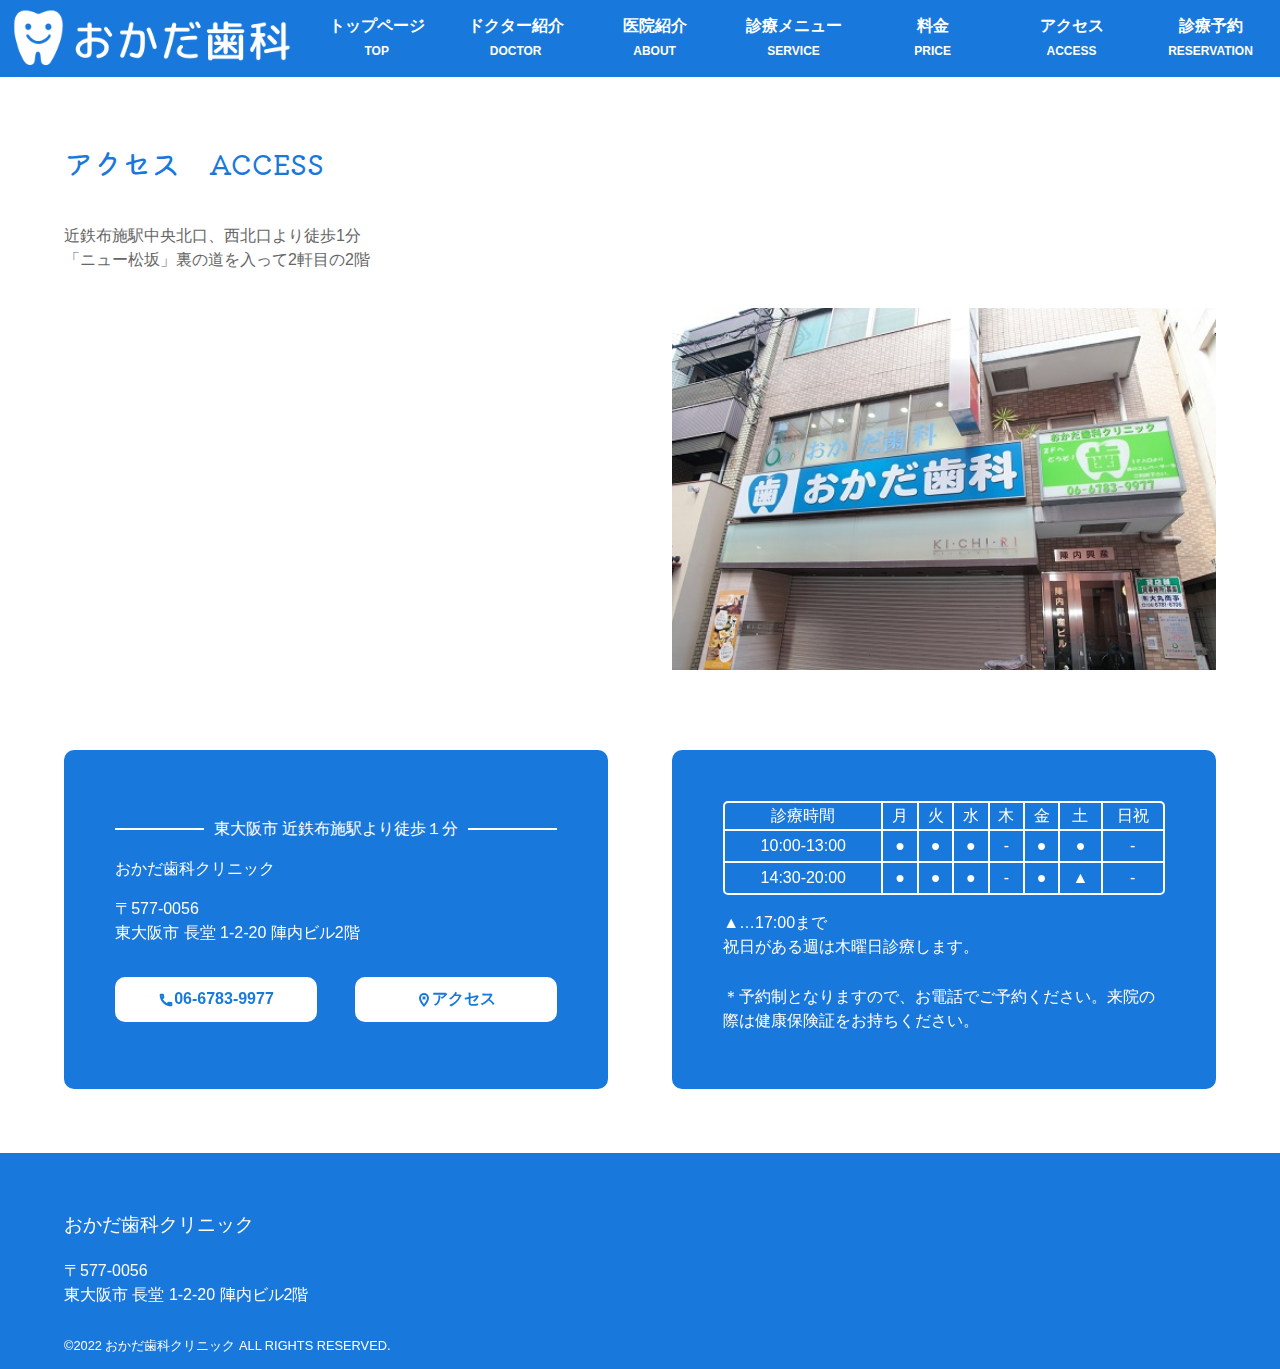
==== commit 93b417a0: "キャッシュ対策" ====
--- a/dst/access.html
+++ b/dst/access.html
@@ -1,4 +1,4 @@
-<!doctype html><html lang="ja" dir="ltr" prefix="og: http://ogp.me/ns#"><head><script async src="https://www.googletagmanager.com/gtag/js?id=UA-51349924-1"></script><script>function gtag(){dataLayer.push(arguments)}window.dataLayer=window.dataLayer||[],gtag("js",new Date),gtag("config","UA-51349924-1")</script><meta charset="utf-8"><meta http-equiv="X-UA-Compatible" content="IE=edge,chrome=1"><meta name="viewport" content="width=device-width,initial-scale=1,shrink-to-fit=no"><title>アクセス｜東大阪市 近鉄布施駅前の歯科医院・歯医者｜おかだ歯科クリニック</title><meta name="description" content="大阪・東大阪市長堂近鉄布施駅前のおかだ歯科クリニックのアクセスページです。近鉄布施駅の前、北側にある陣内ビルの2階にあります。平日は20時まで、土曜は17時まで診療しています。"><meta name="format-detection" content="email=no,telephone=no,address=no"><meta name="theme-color" content="#1978db"><link rel="canonical" href="https://okada-dental.org/access.html"><link rel="stylesheet" href="https://fonts.googleapis.com/css?family=Material+Icons+Outlined"><link rel="stylesheet" href="slick/slick.css"><link rel="stylesheet" href="slick/slick-theme.css"><link rel="preconnect" href="https://fonts.gstatic.com"><link rel="stylesheet" href="https://fonts.googleapis.com/css2?family=Kiwi+Maru:wght@400;500&amp;display=swap"><link rel="stylesheet" href="css/style.css"><link rel="icon" href="img/common/favicon.ico"><link rel="apple-touch-icon" href="img/common/apple-touch-icon.png"><meta name="msapplication-TileImage" content="img/common/logo.png"><meta name="msapplication-TileColor" content="#1978db"><meta property="og:url" content="https://okada-dental.org/access.html"><meta property="og:title" content="アクセス｜東大阪市 近鉄布施駅前の歯科医院・歯医者｜おかだ歯科クリニック"><meta property="og:site_name"><meta property="og:description" content="大阪・東大阪市長堂近鉄布施駅前のおかだ歯科クリニックのアクセスページです。近鉄布施駅の前、北側にある陣内ビルの2階にあります。平日は20時まで、土曜は17時まで診療しています。"><meta property="og:type" content="website"><meta property="og:image" content="https://okada-dental.org/img/common/ogp.jpg"><meta property="og:image:alt" content=""><meta property="og:locale" content="ja_JP"><meta name="twitter:card" content="summary_large_image"></head><body class="access"><header class="header"><p class="headerLogo"><a href="index.html"><img src="img/common/logo.png" alt="大阪・東大阪市長堂布施駅前のおかだ歯科クリニック"></a></p><nav class="headerNavSp"><ul class="headerNavSp__menu"><li class="headerNavSp__menu__item--1"><a href="tel:0667839977"></a></li><li class="headerNavSp__menu__item--2"><a href="access.html"></a></li></ul></nav><nav class="headerNavPc"><ul class="headerNavPc__menu"><li class="headerNavPc__menu__item"><a href="index.html">トップページ<br><span>TOP</span></a></li><li class="headerNavPc__menu__item"><a href="doctor.html">ドクター紹介<br><span>DOCTOR</span></a></li><li class="headerNavPc__menu__item"><a href="#">医院紹介<br><span>ABOUT</span></a><ul class="headerNavPc__menu__item__submenu"><li class="headerNavPc__menu__item__submenu__item"><a href="concept.html">医院の特徴<br><span>CONCEPT</span></a></li><li class="headerNavPc__menu__item__submenu__item"><a href="facility.html">院内紹介<br><span>FACILITY</span></a></li></ul></li><li class="headerNavPc__menu__item"><a href="#">診療メニュー<br><span>SERVICE</span></a><ul class="headerNavPc__menu__item__submenu"><li class="headerNavPc__menu__item__submenu__item"><a href="general.html">一般歯科<br><span>GENERAL</span></a></li><li class="headerNavPc__menu__item__submenu__item"><a href="perio.html">歯周病<br><span>PERIO</span></a></li><li class="headerNavPc__menu__item__submenu__item"><a href="orthodontic.html">矯正歯科<br><span>ORTHODONTIC</span></a></li><li class="headerNavPc__menu__item__submenu__item"><a href="ceramic.html">セラミック治療<br><span>CERAMIC</span></a></li><li class="headerNavPc__menu__item__submenu__item"><a href="whitening.html">ホワイトニング<br><span>WHITENING</span></a></li><li class="headerNavPc__menu__item__submenu__item"><a href="implant.html">インプラント治療<br><span>IMPLANT</span></a></li><li class="headerNavPc__menu__item__submenu__item"><a href="denture.html">入れ歯の治療<br><span>DENTURE</span></a></li></ul></li><li class="headerNavPc__menu__item"><a href="price.html">料金<br><span>PRICE</span></a></li><li class="headerNavPc__menu__item"><a href="access.html">アクセス<br><span>ACCESS</span></a></li><li class="headerNavPc__menu__item"><a href="reservation.html">診療予約<br><span>RESERVATION</span></a></li></ul></nav></header><nav class="gnav"><div class="gnavToggle"><span class="gnavToggle__btn--open"></span></div><nav class="navContent"><ul class="navContent__menu"><li class="navContent__menu__item"><a href="index.html">トップページ&emsp;<span>TOP</span></a></li><li class="navContent__menu__item"><a href="doctor.html">ドクター紹介&emsp;<span>DOCTOR</span></a></li><li class="navContent__menu__item"><a href="#">医院紹介&emsp;<span>ABOUT</span></a><ul class="navContent__menu__item__submenu"><li class="navContent__menu__item__submenu__item"><a href="concept.html">医院の特徴&emsp;<span>CONCEPT</span></a></li><li class="navContent__menu__item__submenu__item"><a href="facility.html">院内紹介&emsp;<span>FACILITY</span></a></li></ul></li><li class="navContent__menu__item"><a href="#">診療メニュー&emsp;<span>SERVICE</span></a><ul class="navContent__menu__item__submenu"><li class="navContent__menu__item__submenu__item"><a href="general.html">一般歯科&emsp;<span>GENERAL</span></a></li><li class="navContent__menu__item__submenu__item"><a href="perio.html">歯周病&emsp;<span>PERIO</span></a></li><li class="navContent__menu__item__submenu__item"><a href="orthodontic.html">矯正歯科&emsp;<span>ORTHODONTIC</span></a></li><li class="navContent__menu__item__submenu__item"><a href="ceramic.html">セラミック治療&emsp;<span>CERAMIC</span></a></li><li class="navContent__menu__item__submenu__item"><a href="whitening.html">ホワイトニング&emsp;<span>WHITENING</span></a></li><li class="navContent__menu__item__submenu__item"><a href="implant.html">インプラント治療&emsp;<span>IMPLANT</span></a></li><li class="navContent__menu__item__submenu__item"><a href="denture.html">入れ歯の治療&emsp;<span>DENTURE</span></a></li></ul></li><li class="navContent__menu__item"><a href="price.html">料金&emsp;<span>PRICE</span></a></li><li class="navContent__menu__item"><a href="access.html">アクセス&emsp;<span>ACCESS</span></a></li><li class="navContent__menu__item"><a href="reservation.html">診療予約&emsp;<span>RESERVATION</span></a></li></ul></nav></nav><main class="access__main"><h1 class="ttl--1">アクセス&emsp;<span>ACCESS</span></h1><p>近鉄布施駅中央北口、西北口より徒歩1分<br>「ニュー松坂」裏の道を入って2軒目の2階</p><div class="access__img"><div class="access__img__item"><iframe src="https://www.google.com/maps/embed?pb=!1m14!1m8!1m3!1d13126.438573411022!2d135.562453!3d34.66456!3m2!1i1024!2i768!4f13.1!3m3!1m2!1s0x0%3A0x316f9ea1381140a3!2z44GK44GL44Gg5q2v56eR44Kv44Oq44OL44OD44Kv!5e0!3m2!1sja!2sjp!4v1583907150361!5m2!1sja!2sjp" width="100%" height="100%" frameborder="0" style="border:0" allowfullscreen aria-hidden="false" tabindex="0"></iframe></div><div class="access__img__item"><img src="img/access/outer.jpg" alt="大阪・東大阪市長堂布施駅前のおかだ歯科クリニックの外観"></div></div><section class="access__info"><div class="access__info__clinic"><p class="access__info__clinic__dir"><span>東大阪市 近鉄布施駅より徒歩１分</span></p><p class="access__info__clinic__name">おかだ歯科クリニック</p><p class="access__info__clinic__address">〒577-0056<br>東大阪市 長堂 1-2-20 陣内ビル2階</p><div class="access__info__clinic__btn"><p class="access__info__clinic__btn__tel"><a href="tel:0667839977">06-6783-9977</a></p><p class="access__info__clinic__btn__access"><a href="access.html">アクセス</a></p></div></div><div class="access__info__hours"><table class="access__info__hours__table"><tr><th>診療時間</th><th>月</th><th>火</th><th>水</th><th>木</th><th>金</th><th>土</th><th>日祝</th></tr><tr><th>10:00-13:00</th><td>●</td><td>●</td><td>●</td><td>&thinsp;-&thinsp;</td><td>●</td><td>●</td><td>&thinsp;-&thinsp;</td></tr><tr><th>14:30-20:00</th><td>●</td><td>●</td><td>●</td><td>&thinsp;-&thinsp;</td><td>●</td><td>▲</td><td>&thinsp;-&thinsp;</td></tr></table><p class="access__info__hours__attent">▲…17:00まで<br>祝日がある週は木曜日診療します。</p><p class="access__info__hours__reserv">＊予約制となりますので、お電話でご予約ください。来院の際は健康保険証をお持ちください。</p></div></section></main><footer class="footer"><p class="footer__name">おかだ歯科クリニック</p><p class="footer__address">〒577-0056<br>東大阪市 長堂 1-2-20 陣内ビル2階</p><small class="footer__copyright">&copy;2022 おかだ歯科クリニック ALL RIGHTS RESERVED.</small></footer><script src="https://ajax.googleapis.com/ajax/libs/jquery/3.6.0/jquery.min.js"></script><script src="slick/slick.min.js"></script><script src="js/nav.js"></script><script type="application/ld+json">{
+<!doctype html><html lang="ja" dir="ltr" prefix="og: http://ogp.me/ns#"><head><script async src="https://www.googletagmanager.com/gtag/js?id=UA-51349924-1"></script><script>function gtag(){dataLayer.push(arguments)}window.dataLayer=window.dataLayer||[],gtag("js",new Date),gtag("config","UA-51349924-1")</script><meta charset="utf-8"><meta http-equiv="X-UA-Compatible" content="IE=edge,chrome=1"><meta name="viewport" content="width=device-width,initial-scale=1,shrink-to-fit=no"><title>アクセス｜東大阪市 近鉄布施駅前の歯科医院・歯医者｜おかだ歯科クリニック</title><meta name="description" content="大阪・東大阪市長堂近鉄布施駅前のおかだ歯科クリニックのアクセスページです。近鉄布施駅の前、北側にある陣内ビルの2階にあります。平日は20時まで、土曜は17時まで診療しています。"><meta name="format-detection" content="email=no,telephone=no,address=no"><meta name="theme-color" content="#1978db"><link rel="canonical" href="https://okada-dental.org/access.html"><link rel="stylesheet" href="https://fonts.googleapis.com/css?family=Material+Icons+Outlined"><link rel="stylesheet" href="slick/slick.css"><link rel="stylesheet" href="slick/slick-theme.css"><link rel="preconnect" href="https://fonts.gstatic.com"><link rel="stylesheet" href="https://fonts.googleapis.com/css2?family=Kiwi+Maru:wght@400;500&amp;display=swap"><link rel="stylesheet" href="css/style.css?date=202205011425"><link rel="icon" href="img/common/favicon.ico"><link rel="apple-touch-icon" href="img/common/apple-touch-icon.png"><meta name="msapplication-TileImage" content="img/common/logo.png"><meta name="msapplication-TileColor" content="#1978db"><meta property="og:url" content="https://okada-dental.org/access.html"><meta property="og:title" content="アクセス｜東大阪市 近鉄布施駅前の歯科医院・歯医者｜おかだ歯科クリニック"><meta property="og:site_name"><meta property="og:description" content="大阪・東大阪市長堂近鉄布施駅前のおかだ歯科クリニックのアクセスページです。近鉄布施駅の前、北側にある陣内ビルの2階にあります。平日は20時まで、土曜は17時まで診療しています。"><meta property="og:type" content="website"><meta property="og:image" content="https://okada-dental.org/img/common/ogp.jpg"><meta property="og:image:alt" content=""><meta property="og:locale" content="ja_JP"><meta name="twitter:card" content="summary_large_image"></head><body class="access"><header class="header"><p class="headerLogo"><a href="index.html"><img src="img/common/logo.png" alt="大阪・東大阪市長堂布施駅前のおかだ歯科クリニック"></a></p><nav class="headerNavSp"><ul class="headerNavSp__menu"><li class="headerNavSp__menu__item--1"><a href="tel:0667839977"></a></li><li class="headerNavSp__menu__item--2"><a href="access.html"></a></li></ul></nav><nav class="headerNavPc"><ul class="headerNavPc__menu"><li class="headerNavPc__menu__item"><a href="index.html">トップページ<br><span>TOP</span></a></li><li class="headerNavPc__menu__item"><a href="doctor.html">ドクター紹介<br><span>DOCTOR</span></a></li><li class="headerNavPc__menu__item"><a href="#">医院紹介<br><span>ABOUT</span></a><ul class="headerNavPc__menu__item__submenu"><li class="headerNavPc__menu__item__submenu__item"><a href="concept.html">医院の特徴<br><span>CONCEPT</span></a></li><li class="headerNavPc__menu__item__submenu__item"><a href="facility.html">院内紹介<br><span>FACILITY</span></a></li></ul></li><li class="headerNavPc__menu__item"><a href="#">診療メニュー<br><span>SERVICE</span></a><ul class="headerNavPc__menu__item__submenu"><li class="headerNavPc__menu__item__submenu__item"><a href="general.html">一般歯科<br><span>GENERAL</span></a></li><li class="headerNavPc__menu__item__submenu__item"><a href="perio.html">歯周病<br><span>PERIO</span></a></li><li class="headerNavPc__menu__item__submenu__item"><a href="orthodontic.html">矯正歯科<br><span>ORTHODONTIC</span></a></li><li class="headerNavPc__menu__item__submenu__item"><a href="ceramic.html">セラミック治療<br><span>CERAMIC</span></a></li><li class="headerNavPc__menu__item__submenu__item"><a href="whitening.html">ホワイトニング<br><span>WHITENING</span></a></li><li class="headerNavPc__menu__item__submenu__item"><a href="implant.html">インプラント治療<br><span>IMPLANT</span></a></li><li class="headerNavPc__menu__item__submenu__item"><a href="denture.html">入れ歯の治療<br><span>DENTURE</span></a></li></ul></li><li class="headerNavPc__menu__item"><a href="price.html">料金<br><span>PRICE</span></a></li><li class="headerNavPc__menu__item"><a href="access.html">アクセス<br><span>ACCESS</span></a></li><li class="headerNavPc__menu__item"><a href="reservation.html">診療予約<br><span>RESERVATION</span></a></li></ul></nav></header><nav class="gnav"><div class="gnavToggle"><span class="gnavToggle__btn--open"></span></div><nav class="navContent"><ul class="navContent__menu"><li class="navContent__menu__item"><a href="index.html">トップページ&emsp;<span>TOP</span></a></li><li class="navContent__menu__item"><a href="doctor.html">ドクター紹介&emsp;<span>DOCTOR</span></a></li><li class="navContent__menu__item"><a href="#">医院紹介&emsp;<span>ABOUT</span></a><ul class="navContent__menu__item__submenu"><li class="navContent__menu__item__submenu__item"><a href="concept.html">医院の特徴&emsp;<span>CONCEPT</span></a></li><li class="navContent__menu__item__submenu__item"><a href="facility.html">院内紹介&emsp;<span>FACILITY</span></a></li></ul></li><li class="navContent__menu__item"><a href="#">診療メニュー&emsp;<span>SERVICE</span></a><ul class="navContent__menu__item__submenu"><li class="navContent__menu__item__submenu__item"><a href="general.html">一般歯科&emsp;<span>GENERAL</span></a></li><li class="navContent__menu__item__submenu__item"><a href="perio.html">歯周病&emsp;<span>PERIO</span></a></li><li class="navContent__menu__item__submenu__item"><a href="orthodontic.html">矯正歯科&emsp;<span>ORTHODONTIC</span></a></li><li class="navContent__menu__item__submenu__item"><a href="ceramic.html">セラミック治療&emsp;<span>CERAMIC</span></a></li><li class="navContent__menu__item__submenu__item"><a href="whitening.html">ホワイトニング&emsp;<span>WHITENING</span></a></li><li class="navContent__menu__item__submenu__item"><a href="implant.html">インプラント治療&emsp;<span>IMPLANT</span></a></li><li class="navContent__menu__item__submenu__item"><a href="denture.html">入れ歯の治療&emsp;<span>DENTURE</span></a></li></ul></li><li class="navContent__menu__item"><a href="price.html">料金&emsp;<span>PRICE</span></a></li><li class="navContent__menu__item"><a href="access.html">アクセス&emsp;<span>ACCESS</span></a></li><li class="navContent__menu__item"><a href="reservation.html">診療予約&emsp;<span>RESERVATION</span></a></li></ul></nav></nav><main class="access__main"><h1 class="ttl--1">アクセス&emsp;<span>ACCESS</span></h1><p>近鉄布施駅中央北口、西北口より徒歩1分<br>「ニュー松坂」裏の道を入って2軒目の2階</p><div class="access__img"><div class="access__img__item"><iframe src="https://www.google.com/maps/embed?pb=!1m14!1m8!1m3!1d13126.438573411022!2d135.562453!3d34.66456!3m2!1i1024!2i768!4f13.1!3m3!1m2!1s0x0%3A0x316f9ea1381140a3!2z44GK44GL44Gg5q2v56eR44Kv44Oq44OL44OD44Kv!5e0!3m2!1sja!2sjp!4v1583907150361!5m2!1sja!2sjp" width="100%" height="100%" frameborder="0" style="border:0" allowfullscreen aria-hidden="false" tabindex="0"></iframe></div><div class="access__img__item"><img src="img/access/outer.jpg" alt="大阪・東大阪市長堂布施駅前のおかだ歯科クリニックの外観"></div></div><section class="access__info"><div class="access__info__clinic"><p class="access__info__clinic__dir"><span>東大阪市 近鉄布施駅より徒歩１分</span></p><p class="access__info__clinic__name">おかだ歯科クリニック</p><p class="access__info__clinic__address">〒577-0056<br>東大阪市 長堂 1-2-20 陣内ビル2階</p><div class="access__info__clinic__btn"><p class="access__info__clinic__btn__tel"><a href="tel:0667839977">06-6783-9977</a></p><p class="access__info__clinic__btn__access"><a href="access.html">アクセス</a></p></div></div><div class="access__info__hours"><table class="access__info__hours__table"><tr><th>診療時間</th><th>月</th><th>火</th><th>水</th><th>木</th><th>金</th><th>土</th><th>日祝</th></tr><tr><th>10:00-13:00</th><td>●</td><td>●</td><td>●</td><td>&thinsp;-&thinsp;</td><td>●</td><td>●</td><td>&thinsp;-&thinsp;</td></tr><tr><th>14:30-20:00</th><td>●</td><td>●</td><td>●</td><td>&thinsp;-&thinsp;</td><td>●</td><td>▲</td><td>&thinsp;-&thinsp;</td></tr></table><p class="access__info__hours__attent">▲…17:00まで<br>祝日がある週は木曜日診療します。</p><p class="access__info__hours__reserv">＊予約制となりますので、お電話でご予約ください。来院の際は健康保険証をお持ちください。</p></div></section></main><footer class="footer"><p class="footer__name">おかだ歯科クリニック</p><p class="footer__address">〒577-0056<br>東大阪市 長堂 1-2-20 陣内ビル2階</p><small class="footer__copyright">&copy;2022 おかだ歯科クリニック ALL RIGHTS RESERVED.</small></footer><script src="https://ajax.googleapis.com/ajax/libs/jquery/3.6.0/jquery.min.js"></script><script src="slick/slick.min.js"></script><script src="js/nav.js"></script><script type="application/ld+json">{
         "@context":"https://schema.org",
         "@type":"BreadcrumbList",
         "itemListElement": [
--- a/dst/css/style.css
+++ b/dst/css/style.css
@@ -1,3 +1,3 @@
 
-@charset "UTF-8";.ttl--1{color:#1978db;font-family:'Kiwi Maru',sans-serif;font-size:150%;font-weight:500;margin:2.5rem 0}.ttl--1 span{font-size:70%}.ttl--2{font-family:'Kiwi Maru',sans-serif;font-size:120%;font-weight:500;margin:3rem 0 2rem}.ttl--3{font-family:'Kiwi Maru',sans-serif;font-size:110%;font-weight:500;margin:1.5rem 0 1rem}.ttl--4{font-family:'Kiwi Maru',sans-serif;font-size:110%;font-weight:500;margin:1rem 0 0.5rem}@media print,screen and (orientation:landscape) and (min-width:1024px){.ttl--1{font-size:180%;margin:4rem 0}.ttl--1 span{font-size:90%}.ttl--2{font-size:150%}.ttl--3{font-size:130%}.ttl--4{font-size:110%}}.img1{margin:2rem 0 4rem}.img1 p{text-align:center}.imgs2{display:-ms-grid;display:grid;grid-gap:2rem;-ms-grid-columns:1fr 2rem 1fr;grid-template-columns:1fr 1fr}.imgs2__item p{text-align:center}.imgs3{display:-ms-grid;display:grid;grid-gap:2rem;-ms-grid-columns:1fr 2rem 1fr 2rem 1fr;grid-template-columns:1fr 1fr 1fr}.imgs3__item p{text-align:center}.imgDesc{margin:1rem 0}.imgDesc__img{display:block;margin:1rem auto;width:40%}@media print,screen and (orientation:landscape) and (min-width:1024px){.img1{width:70%}.imgs2{width:70%}.imgs3{width:90%}.imgDesc{display:-ms-grid;display:grid;grid-gap:2rem;-ms-grid-columns:1fr 2rem 3fr;grid-template-columns:1fr 3fr}.imgDesc__img{margin:1rem 0;width:100%}}*,:after,:before{box-sizing:border-box}:after,:before{text-decoration:inherit;vertical-align:inherit}html{cursor:default;line-height:1.5;-moz-tab-size:4;-o-tab-size:4;tab-size:4;-webkit-tap-highlight-color:transparent;-ms-text-size-adjust:100%;-webkit-text-size-adjust:100%;word-break:break-word}body{margin:0}h1{font-size:2em;margin:0.67em 0}dl dl,dl ol,dl ul,ol dl,ul dl{margin:0}ol ol,ol ul,ul ol,ul ul{margin:0}hr{height:0;overflow:visible}main{display:block}nav ol,nav ul{list-style:none;padding:0}pre{font-family:monospace,monospace;font-size:1em}a{background-color:transparent}abbr[title]{text-decoration:underline;-webkit-text-decoration:underline dotted;text-decoration:underline dotted}b,strong{font-weight:bolder}code,kbd,samp{font-family:monospace,monospace;font-size:1em}small{font-size:80%}audio,canvas,iframe,img,svg,video{vertical-align:middle}audio,video{display:inline-block}audio:not([controls]){display:none;height:0}iframe{border-style:none}img{border-style:none}svg:not([fill]){fill:currentColor}svg:not(:root){overflow:hidden}table{border-collapse:collapse}button,input,select{margin:0}button{overflow:visible;text-transform:none}[type=button],[type=reset],[type=submit],button{-webkit-appearance:button}fieldset{border:1px solid #a0a0a0;padding:0.35em 0.75em 0.625em}input{overflow:visible}legend{color:inherit;display:table;max-width:100%;white-space:normal}progress{display:inline-block;vertical-align:baseline}select{text-transform:none}textarea{margin:0;overflow:auto;resize:vertical}[type=checkbox],[type=radio]{padding:0}[type=search]{-webkit-appearance:textfield;outline-offset:-2px}::-webkit-inner-spin-button,::-webkit-outer-spin-button{height:auto}::-webkit-input-placeholder{color:inherit;opacity:0.54}::-webkit-search-decoration{-webkit-appearance:none}::-webkit-file-upload-button{-webkit-appearance:button;font:inherit}::-moz-focus-inner{border-style:none;padding:0}:-moz-focusring{outline:1px dotted ButtonText}:-moz-ui-invalid{box-shadow:none}details{display:block}dialog{background-color:#fff;border:solid;color:#000;display:block;height:-moz-fit-content;height:-webkit-fit-content;height:fit-content;left:0;margin:auto;padding:1em;position:absolute;right:0;width:-moz-fit-content;width:-webkit-fit-content;width:fit-content}dialog:not([open]){display:none}summary{display:list-item}canvas{display:inline-block}template{display:none}[tabindex],a,area,button,input,label,select,summary,textarea{touch-action:manipulation}[hidden]{display:none}[aria-busy=true]{cursor:progress}[aria-controls]{cursor:pointer}[aria-disabled=true],[disabled]{cursor:not-allowed}[aria-hidden=false][hidden]{display:initial}[aria-hidden=false][hidden]:not(:focus){clip:rect(0,0,0,0);position:absolute}h1,h2,h3,h4,h5,h6{font-size:100%}html{font-size:62.5%}body{background-color:#fff;color:#666;font-family:"游ゴシック体",YuGothic,"游ゴシック","Yu Gothic","Helvetica Neue","ヒラギノ角ゴシック","Hiragino Sans","メイリオ",Meiryo,sans-serif;font-size:1.4rem;font-weight:500;margin:0}main:not(.top__main){margin:5vw}@media print,screen and (orientation:landscape) and (min-width:1024px){main:not(.top__main):not(.access__main){padding-right:30vw}}@media print,screen and (min-width:520px){body{font-size:1.8rem}}@media print,screen and (min-width:1025px){body{font-size:1.6rem}}*{float:none;position:static}a{color:inherit;text-decoration:none}img{width:100%}li{list-style:none}table{width:100%}th{text-align:center}td{padding:0.3rem}::-moz-selection{color:#fff;background-color:#1978db}::selection{color:#fff;background-color:#1978db}::moz-selection{color:#fff;background-color:#1978db}::-webkit-scrollbar{width:1.5vw}::-webkit-scrollbar-thumb{background-color:#1978db}::-webkit-scrollbar-track{background:#666}.displayNone{display:none}.header{background-color:#1978db;color:#fff;display:-ms-grid;display:grid;-ms-grid-columns:4fr 2fr 1fr;grid-template-columns:4fr 2fr 1fr;-ms-grid-rows:15vw;grid-template-rows:15vw;position:sticky;top:0;z-index:99999}.header>:first-child{-ms-grid-row:1;-ms-grid-column:1}.header>:nth-child(2){-ms-grid-row:1;-ms-grid-column:2}.header>:nth-child(3){-ms-grid-row:1;-ms-grid-column:3}@media print,screen and (orientation:landscape) and (min-width:1024px){.header{-ms-grid-columns:24vw auto;grid-template-columns:24vw auto;-ms-grid-rows:6vw;grid-template-rows:6vw}.header>:first-child{-ms-grid-row:1;-ms-grid-column:1}.header>:nth-child(2){-ms-grid-row:1;-ms-grid-column:2}}.headerLogo{display:flex;justify-content:center;align-items:center;-ms-grid-row:1;-ms-grid-row-span:1;-ms-grid-column:1;-ms-grid-column-span:1;grid-area:1/1/span 1/span 1;margin:0}.headerNavSp{-ms-grid-row:1;-ms-grid-row-span:1;-ms-grid-column:2;-ms-grid-column-span:1;grid-area:1/2/span 1/span 1}.headerNavSp__menu{display:-ms-grid;display:grid;-ms-grid-columns:1fr 1fr;grid-template-columns:1fr 1fr;height:100%;margin:0}.headerNavSp__menu__item--1 a{display:block;height:15vw;width:15vw}.headerNavSp__menu__item--1 a:hover:before{background-color:#fff;color:#1978db}.headerNavSp__menu__item--1 a:before{display:flex;justify-content:center;align-items:center;content:"\e0b0";font-size:8vw;height:100%;font-family:"Material Icons Outlined"}.headerNavSp__menu__item--2 a{display:block;height:15vw;width:15vw}.headerNavSp__menu__item--2 a:hover:before{background-color:#fff;color:#1978db}.headerNavSp__menu__item--2 a:before{display:flex;justify-content:center;align-items:center;content:"\e0c8";font-size:8vw;height:100%;font-family:"Material Icons Outlined"}@media print,screen and (orientation:landscape) and (min-width:1024px){.headerNavSp{display:none}}.headerNavPc{display:none}@media print,screen and (orientation:landscape) and (min-width:1024px){.headerNavPc{display:-ms-grid;display:grid;font-weight:600;-ms-grid-row:1;-ms-grid-row-span:1;-ms-grid-column:2;-ms-grid-column-span:1;grid-area:1/2/span 1/span 1}.headerNavPc__menu{display:-ms-grid;display:grid;-ms-grid-columns:1fr 1fr 1fr 1fr 1fr 1fr 1fr;grid-template-columns:1fr 1fr 1fr 1fr 1fr 1fr 1fr;-ms-grid-rows:6vw;grid-template-rows:6vw;margin:0}.headerNavPc__menu>:first-child{-ms-grid-row:1;-ms-grid-column:1}.headerNavPc__menu>:nth-child(2){-ms-grid-row:1;-ms-grid-column:2}.headerNavPc__menu>:nth-child(3){-ms-grid-row:1;-ms-grid-column:3}.headerNavPc__menu>:nth-child(4){-ms-grid-row:1;-ms-grid-column:4}.headerNavPc__menu>:nth-child(5){-ms-grid-row:1;-ms-grid-column:5}.headerNavPc__menu>:nth-child(6){-ms-grid-row:1;-ms-grid-column:6}.headerNavPc__menu>:nth-child(7){-ms-grid-row:1;-ms-grid-column:7}.headerNavPc__menu__item{display:flex;justify-content:center;align-items:center;text-align:center;position:relative}.headerNavPc__menu__item:hover{background-color:#fff;color:#1978db}.headerNavPc__menu__item a{display:block;width:100%}.headerNavPc__menu__item a span{font-size:1.2rem}.headerNavPc__menu__item__submenu{display:none;position:absolute;top:6vw;width:100%}.headerNavPc__menu__item__submenu__item{background-color:#ebff54;display:flex;justify-content:center;align-items:center;height:6vw;padding:1rem}.headerNavPc__menu__item__submenu__item:hover{background-color:#1978db;color:#fff}.headerNavPc__menu__item__submenu__item a{display:block;width:100%}}.gnavToggle{display:flex;justify-content:center;align-items:center;height:15vw;position:fixed;right:0;top:0;width:14.285714285714286vw;z-index:999999}.gnavToggle__btn--open,.gnavToggle__btn--open:after,.gnavToggle__btn--open:before{background-color:#fff;content:'';cursor:pointer;display:block;height:0.8vw;position:absolute;transition:all 0.3s;width:7vw}.gnavToggle__btn--close{background-color:transparent}.gnavToggle__btn--open:before{bottom:2.5vw}.gnavToggle__btn--close:before{bottom:0;transform:rotate(45deg)}.gnavToggle__btn--open:after{top:2.5vw}.gnavToggle__btn--close:after{top:0;transform:rotate(-45deg)}@media print,screen and (orientation:landscape) and (min-width:1024px){.gnavToggle{display:none}}.navContent{background-color:#1978db;font-weight:600;display:none;height:100%;overflow-y:auto;-webkit-overflow-scrolling:touch;padding-top:15vw;position:fixed;left:0;top:0;width:100%;z-index:999}.navContent::-webkit-scrollbar{width:0}.navContent__menu{display:-ms-grid;display:grid;-ms-grid-row:2;-ms-grid-row-span:1;grid-row:2/span 1;-ms-grid-rows:1fr 1fr 1fr 1fr 1fr 1fr 1fr 1fr;grid-template-rows:1fr 1fr 1fr 1fr 1fr 1fr 1fr 1fr;height:80vh}.navContent__menu__item{display:flex;align-items:center;color:#fff;padding-left:10vw;position:relative}.navContent__menu__item:hover{background-color:#fff;color:#1978db}.navContent__menu__item a{display:block;font-size:4vw;width:100%}.navContent__menu__item__btn{height:10vh;left:0;position:absolute;top:0;width:100vw}.navContent__menu__item__submenu{background-color:#ebff54;display:none;left:0;position:absolute;top:10vh;width:100%;z-index:999}.navContent__menu__item__submenu__item{display:flex;justify-content:center;align-items:center;height:10vh;padding:5vw 10vw}.navContent__menu__item__submenu__item:hover{background-color:#1978db;color:#fff}.navContent__menu__item__submenu__item a{display:block;width:100%}.footer{background-color:#1978db;color:#fff;padding:5vw}.footer__name{font-size:120%}.footer__copyright{font-size:2vw}@media print,screen and (orientation:landscape) and (min-width:1024px){.footer{padding:3vw 5vw 1vw}.footer__address{margin-bottom:2vw}.footer__copyright{font-size:80%}}.access__img{display:-ms-grid;display:grid}.access__img__item{margin-top:2rem}.access__info{margin-top:8rem}.access__info__clinic{border-radius:1rem;background-color:#1978db;color:#fff;padding:4vw}.access__info__clinic__dir{padding:0 1rem;position:relative;text-align:center}.access__info__clinic__dir:before{background-color:#fff;content:"";height:2px;left:0;position:absolute;top:calc(50% - 1px);width:100%}.access__info__clinic__dir span{background-color:#1978db;padding:0 1rem;position:relative}.access__info__clinic__btn{display:-ms-grid;display:grid;grid-gap:3vw;-ms-grid-columns:1fr 3vw 1fr;grid-template-columns:1fr 1fr}.access__info__clinic__btn__tel{background-color:#fff;border-radius:1rem;color:#1978db;display:inline-block;font-weight:600;text-align:center}.access__info__clinic__btn__tel a{border-radius:1rem;display:block;padding:1rem}.access__info__clinic__btn__tel a:before{content:"\e0b0";font-family:"Material Icons Outlined";vertical-align:middle}.access__info__clinic__btn__tel a:hover{background-color:#ebff54;color:#1978db}.access__info__clinic__btn__access{background-color:#fff;border-radius:1rem;color:#1978db;display:inline-block;font-weight:600;text-align:center}.access__info__clinic__btn__access a{border-radius:1rem;display:block;padding:1rem}.access__info__clinic__btn__access a:before{content:"\e0c8";font-family:"Material Icons Outlined";vertical-align:middle}.access__info__clinic__btn__access a:hover{background-color:#ebff54;color:#1978db}.access__info__hours{border-radius:1rem;background-color:#1978db;color:#fff;margin-top:5vw;padding:4vw 4vw 3vw}.access__info__hours__table{border:2px solid #fff;border-collapse:separate;border-radius:1rem;border-spacing:0;text-align:center}.access__info__hours__table td,.access__info__hours__table th{border-bottom:2px solid #fff;border-right:2px solid #fff;font-weight:500}.access__info__hours__table td:last-child,.access__info__hours__table th:last-child{border-right:none}.access__info__hours__table tr:last-child td,.access__info__hours__table tr:last-child th{border-bottom:none}.access__info__hours__reserv{margin-top:2vw}@media print,screen and (orientation:landscape) and (min-width:1024px){.access__img{display:-ms-grid;display:grid;grid-gap:5vw;-ms-grid-columns:1fr 5vw 1fr;grid-template-columns:1fr 1fr}.access__info{display:-ms-grid;display:grid;grid-gap:5vw;-ms-grid-columns:1fr 5vw 1fr;grid-template-columns:1fr 1fr}.access__info__hours{margin-top:0}}.ceramic__explain__cf__item{display:-ms-grid;display:grid;grid-column-gap:1rem;-ms-grid-columns:3fr 1rem 1fr;grid-template-columns:3fr 1fr;-ms-grid-rows:auto auto;grid-template-rows:auto auto;margin-top:2rem}.ceramic__explain__cf__item>:first-child{-ms-grid-row:1;-ms-grid-column:1}.ceramic__explain__cf__item>:nth-child(2){-ms-grid-row:1;-ms-grid-column:3}.ceramic__explain__cf__item>:nth-child(3){-ms-grid-row:2;-ms-grid-column:1}.ceramic__explain__cf__item>:nth-child(4){-ms-grid-row:2;-ms-grid-column:3}.ceramic__explain__cf__item section{-ms-grid-row:1;-ms-grid-row-span:1;-ms-grid-column:1;-ms-grid-column-span:1;grid-area:1/1/span 1/span 1}.ceramic__explain__cf__item img{-ms-grid-row:1;-ms-grid-row-span:1;-ms-grid-column:2;-ms-grid-column-span:1;grid-area:1/2/span 1/span 1;margin:1rem auto auto}.ceramic__explain__cf__item p{-ms-grid-row:2;-ms-grid-row-span:1;-ms-grid-column:1;-ms-grid-column-span:2;grid-area:2/1/span 1/span 2}@media print,screen and (orientation:landscape) and (min-width:1024px){.ceramic__explain__cf__item{-ms-grid-columns:3fr 1fr;grid-template-columns:3fr 1fr;width:80%}.ceramic__explain__cf__item img{-ms-grid-row:1;-ms-grid-row-span:2;-ms-grid-column:2;-ms-grid-column-span:1;grid-area:1/2/span 2/span 1;margin:1rem auto auto}}.concept__main img{width:70%}@media print,screen and (orientation:landscape) and (min-width:1024px){.concept__main img{width:30vw}.concept__sentence{width:50vw}}.covid__ul li{list-style:disc}.covid__attn{color:#f55}.denture__ul li{list-style:disc}.denture__dd{margin-bottom:1rem}.denture__dd__ul{padding-left:0}.denture__dd__ul li{list-style:disc}.denture__explain__img1{display:block;margin:0 auto;width:50%}@media print,screen and (orientation:landscape) and (min-width:1024px){.denture__explain__img1{margin:0}}.doctor__msg{display:-ms-grid;display:grid;-ms-grid-columns:2fr 5fr;grid-template-columns:2fr 5fr;-ms-grid-rows:auto auto;grid-template-rows:auto auto}.doctor__msg>:first-child{-ms-grid-row:1;-ms-grid-column:1}.doctor__msg>:nth-child(2){-ms-grid-row:1;-ms-grid-column:2}.doctor__msg>:nth-child(3){-ms-grid-row:2;-ms-grid-column:1}.doctor__msg>:nth-child(4){-ms-grid-row:2;-ms-grid-column:2}.doctor__msg img{-ms-grid-row:1;-ms-grid-row-span:1;-ms-grid-column:1;-ms-grid-column-span:1;grid-area:1/1/span 1/span 1}.doctor__msg__name{display:flex;justify-content:center;align-items:center;background-color:#1978db;color:#fff;font-size:120%;-ms-grid-row:1;-ms-grid-row-span:1;-ms-grid-column:2;-ms-grid-column-span:1;grid-area:1/2/span 1/span 1;margin:0}.doctor__msg__sentence{-ms-grid-row:2;-ms-grid-row-span:1;-ms-grid-column:1;-ms-grid-column-span:2;grid-area:2/1/span 1/span 2;margin-bottom:0}.doctor__career th{border:solid 2px #666;font-weight:inherit;text-align:center}.doctor__career td{border:solid 2px #666}.doctor__qualification{margin-bottom:5rem;padding-left:3rem}.doctor__qualification li{list-style-type:square}.doctor__qualification li a{text-decoration:underline}@media print,screen and (orientation:landscape) and (min-width:1024px){.doctor__msg{-ms-grid-columns:10vw 30vw;grid-template-columns:10vw 30vw}.doctor__career{width:40vw}}.general__caries__explain{display:-ms-grid;display:grid;-ms-grid-columns:11fr 5fr;grid-template-columns:11fr 5fr}.general__caries__explain img{margin:auto 0;padding-left:2rem}.general__wisdomTooth__img{width:calc((90vw -2rem) / 2)}@media print,screen and (orientation:landscape) and (min-width:1024px){.general__caries__explain{-ms-grid-columns:5fr 1fr;grid-template-columns:5fr 1fr}.general__wisdomTooth__img{width:35%}}.implant__dl{margin-left:2rem}.implant__dd{margin:auto auto 1rem 0}.implant__dd__list{padding-left:2rem}.implant__dd__list li{list-style:disc}.implant__img{display:-ms-grid;display:grid;margin:0 auto;width:40%}@media print,screen and (orientation:landscape) and (min-width:1024px){.implant__img{margin:0}}.orth__adult__merit li{list-style-type:square}.orth__process__twoweeks{text-align:center;padding-top:0.8rem}.orth__process__arrow{font-size:6vw;text-align:center}.orth__process__item{background-color:#666;color:#fff;padding:1rem}.orth__process__item .ttl--3{margin:0.5rem;text-align:center}@media print,screen and (orientation:landscape) and (min-width:1024px){.orth__process{width:40vw}.orth__process__arrow{font-size:2vw;margin:0.5rem}.orth__process__item{padding:1.5rem}}.perio__explain__img{display:-ms-grid;display:grid;-ms-grid-rows:auto auto;grid-template-rows:auto auto}.perio__explain__img__txt{display:-ms-grid;display:grid;-ms-grid-columns:1fr 1fr 1fr 1fr;grid-template-columns:1fr 1fr 1fr 1fr}.perio__explain__img__txt p{font-size:3vw;text-align:center}.perio__treatment__img{width:50vw}.perio__treatment__conc{margin-top:3rem}@media print,screen and (orientation:landscape) and (min-width:1024px){.perio__explain__img{width:70%}.perio__explain__img__txt p{font-size:inherit}.perio__treatment__img{width:20vw}}.price__table{border-collapse:collapse;margin-bottom:3rem}.price__table th{background-color:#666;border:2px solid #666;color:#fff}.price__table td{border:2px solid #666}.price__table td:nth-child(2n){text-align:center;width:35%}@media print,screen and (orientation:landscape) and (min-width:1024px){.price__table td:nth-child(2n){width:30%}}.recruit__main{height:80vh}.slick-slide{margin:0}.slick-slide:focus{outline:none}.top__main{padding-bottom:5vw}.atf__msg{color:#1978db;font-size:3.5vw;font-weight:700;margin:0;padding:5vw 3vw 0;text-align:center}.atf__msg span{background:linear-gradient(transparent 60%,#ebff54 60%)}@media print,screen and (orientation:landscape) and (min-width:1024px){.atf__msg{font-size:2.5vw}}.info{padding:5vw}.info__clinic{border-radius:1rem;background-color:#1978db;color:#fff;padding:4vw}.info__clinic__dir{padding:0 1rem;position:relative;text-align:center}.info__clinic__dir:before{background-color:#fff;content:"";height:2px;left:0;position:absolute;top:calc(50% - 1px);width:100%}.info__clinic__dir span{background-color:#1978db;padding:0 1rem;position:relative}.info__clinic__btn{display:-ms-grid;display:grid;grid-gap:3vw;-ms-grid-columns:1fr 3vw 1fr;grid-template-columns:1fr 1fr}.info__clinic__btn__tel{background-color:#fff;border-radius:1rem;color:#1978db;display:inline-block;font-weight:600;text-align:center}.info__clinic__btn__tel a{border-radius:1rem;display:block;padding:1rem}.info__clinic__btn__tel a:before{content:"\e0b0";font-family:"Material Icons Outlined";vertical-align:middle}.info__clinic__btn__tel a:hover{background-color:#ebff54;color:#1978db}.info__clinic__btn__access{background-color:#fff;border-radius:1rem;color:#1978db;display:inline-block;font-weight:600;text-align:center}.info__clinic__btn__access a{border-radius:1rem;display:block;padding:1rem}.info__clinic__btn__access a:before{content:"\e0c8";font-family:"Material Icons Outlined";vertical-align:middle}.info__clinic__btn__access a:hover{background-color:#ebff54;color:#1978db}.info__hours{border-radius:1rem;background-color:#1978db;color:#fff;margin-top:5vw;padding:4vw 4vw 3vw}.info__hours__table{border:2px solid #fff;border-collapse:separate;border-radius:1rem;border-spacing:0;text-align:center}.info__hours__table td,.info__hours__table th{border-bottom:2px solid #fff;border-right:2px solid #fff;font-weight:500}.info__hours__table td:last-child,.info__hours__table th:last-child{border-right:none}.info__hours__table tr:last-child td,.info__hours__table tr:last-child th{border-bottom:none}.info__hours__reserv{margin-top:2vw}.news{padding:0 5vw}.news__item li{list-style-type:disc}.news__item a{text-decoration:underline}.news__color{margin-top:3rem}.news__cal__table{height:60vw;margin:0 auto 7vw;table-layout:fixed;text-align:center;width:60vw}.news__cal__table td:first-child:not(.empty){background-color:#ebff54;color:#f55}.news__cal__table td:last-child:not(.empty){color:#1978db}.news__cal__table td,.news__cal__table th{border:solid 2px #666}.news__cal__table__m{background-color:#666;color:#fff;font-size:120%}.closed{background-color:#ebff54}.holiday{background-color:#ebff54;color:#f55}@media print,screen and (orientation:landscape) and (min-width:1024px){.info{display:-ms-grid;display:grid;grid-gap:5vw;-ms-grid-columns:1fr 5vw 1fr;grid-template-columns:1fr 1fr}.info__hours{margin-top:0}.news__cal{display:-ms-grid;display:grid;grid-gap:5vw;-ms-grid-columns:1fr 5vw 1fr;grid-template-columns:1fr 1fr;height:25vw;width:45vw}.news__cal__table{height:20vw;width:20vw}}.whitening__explain__img1{display:block;margin:1rem auto;width:50vw}.whitening__explain__attent{padding-left:1.5rem}.whitening__explain__attent li{list-style:disc}@media print,screen and (orientation:landscape) and (min-width:1024px){.whitening__explain__img1{margin:1rem auto 1rem 0;width:20vw}}
+@charset "UTF-8";.ttl--1{color:#1978db;font-family:'Kiwi Maru',sans-serif;font-size:150%;font-weight:500;margin:2.5rem 0}.ttl--1 span{font-size:70%}.ttl--2{font-family:'Kiwi Maru',sans-serif;font-size:120%;font-weight:500;margin:3rem 0 2rem}.ttl--3{font-family:'Kiwi Maru',sans-serif;font-size:110%;font-weight:500;margin:1.5rem 0 1rem}.ttl--4{font-family:'Kiwi Maru',sans-serif;font-size:110%;font-weight:500;margin:1rem 0 0.5rem}@media print,screen and (orientation:landscape) and (min-width:1024px){.ttl--1{font-size:180%;margin:4rem 0}.ttl--1 span{font-size:90%}.ttl--2{font-size:150%}.ttl--3{font-size:130%}.ttl--4{font-size:110%}}.img1{margin:2rem 0 4rem}.img1 p{text-align:center}.imgs2{display:-ms-grid;display:grid;grid-gap:2rem;-ms-grid-columns:1fr 2rem 1fr;grid-template-columns:1fr 1fr}.imgs2__item p{text-align:center}.imgs3{display:-ms-grid;display:grid;grid-gap:2rem;-ms-grid-columns:1fr 2rem 1fr 2rem 1fr;grid-template-columns:1fr 1fr 1fr}.imgs3__item p{text-align:center}.imgDesc{margin:1rem 0}.imgDesc__img{display:block;margin:1rem auto;width:40%}@media print,screen and (orientation:landscape) and (min-width:1024px){.img1{width:70%}.imgs2{width:70%}.imgs3{width:90%}.imgDesc{display:-ms-grid;display:grid;grid-gap:2rem;-ms-grid-columns:1fr 2rem 3fr;grid-template-columns:1fr 3fr}.imgDesc__img{margin:1rem 0;width:100%}}*,:after,:before{box-sizing:border-box}:after,:before{text-decoration:inherit;vertical-align:inherit}html{cursor:default;line-height:1.5;-moz-tab-size:4;-o-tab-size:4;tab-size:4;-webkit-tap-highlight-color:transparent;-ms-text-size-adjust:100%;-webkit-text-size-adjust:100%;word-break:break-word}body{margin:0}h1{font-size:2em;margin:0.67em 0}dl dl,dl ol,dl ul,ol dl,ul dl{margin:0}ol ol,ol ul,ul ol,ul ul{margin:0}hr{height:0;overflow:visible}main{display:block}nav ol,nav ul{list-style:none;padding:0}pre{font-family:monospace,monospace;font-size:1em}a{background-color:transparent}abbr[title]{text-decoration:underline;-webkit-text-decoration:underline dotted;text-decoration:underline dotted}b,strong{font-weight:bolder}code,kbd,samp{font-family:monospace,monospace;font-size:1em}small{font-size:80%}audio,canvas,iframe,img,svg,video{vertical-align:middle}audio,video{display:inline-block}audio:not([controls]){display:none;height:0}iframe{border-style:none}img{border-style:none}svg:not([fill]){fill:currentColor}svg:not(:root){overflow:hidden}table{border-collapse:collapse}button,input,select{margin:0}button{overflow:visible;text-transform:none}[type=button],[type=reset],[type=submit],button{-webkit-appearance:button}fieldset{border:1px solid #a0a0a0;padding:0.35em 0.75em 0.625em}input{overflow:visible}legend{color:inherit;display:table;max-width:100%;white-space:normal}progress{display:inline-block;vertical-align:baseline}select{text-transform:none}textarea{margin:0;overflow:auto;resize:vertical}[type=checkbox],[type=radio]{padding:0}[type=search]{-webkit-appearance:textfield;outline-offset:-2px}::-webkit-inner-spin-button,::-webkit-outer-spin-button{height:auto}::-webkit-input-placeholder{color:inherit;opacity:0.54}::-webkit-search-decoration{-webkit-appearance:none}::-webkit-file-upload-button{-webkit-appearance:button;font:inherit}::-moz-focus-inner{border-style:none;padding:0}:-moz-focusring{outline:1px dotted ButtonText}:-moz-ui-invalid{box-shadow:none}details{display:block}dialog{background-color:#fff;border:solid;color:#000;display:block;height:-moz-fit-content;height:-webkit-fit-content;height:fit-content;left:0;margin:auto;padding:1em;position:absolute;right:0;width:-moz-fit-content;width:-webkit-fit-content;width:fit-content}dialog:not([open]){display:none}summary{display:list-item}canvas{display:inline-block}template{display:none}[tabindex],a,area,button,input,label,select,summary,textarea{touch-action:manipulation}[hidden]{display:none}[aria-busy=true]{cursor:progress}[aria-controls]{cursor:pointer}[aria-disabled=true],[disabled]{cursor:not-allowed}[aria-hidden=false][hidden]{display:initial}[aria-hidden=false][hidden]:not(:focus){clip:rect(0,0,0,0);position:absolute}h1,h2,h3,h4,h5,h6{font-size:100%}html{font-size:62.5%}body{background-color:#fff;color:#666;font-family:"游ゴシック体",YuGothic,"游ゴシック","Yu Gothic","Helvetica Neue","ヒラギノ角ゴシック","Hiragino Sans","メイリオ",Meiryo,sans-serif;font-size:1.4rem;font-weight:500;margin:0}main:not(.top__main){margin:5vw}@media print,screen and (orientation:landscape) and (min-width:1024px){main:not(.top__main):not(.access__main){padding-right:30vw}}@media print,screen and (min-width:520px){body{font-size:1.8rem}}@media print,screen and (min-width:1025px){body{font-size:1.6rem}}*{float:none;position:static}a{color:inherit;text-decoration:none}img{width:100%}li{list-style:none}table{width:100%}th{text-align:center}td{padding:0.3rem}::-moz-selection{color:#fff;background-color:#1978db}::selection{color:#fff;background-color:#1978db}::moz-selection{color:#fff;background-color:#1978db}::-webkit-scrollbar{width:1.5vw}::-webkit-scrollbar-thumb{background-color:#1978db}::-webkit-scrollbar-track{background:#666}.displayNone{display:none}.header{background-color:#1978db;color:#fff;display:-ms-grid;display:grid;-ms-grid-columns:4fr 2fr 1fr;grid-template-columns:4fr 2fr 1fr;-ms-grid-rows:15vw;grid-template-rows:15vw;position:sticky;top:0;z-index:99999}.header>:first-child{-ms-grid-row:1;-ms-grid-column:1}.header>:nth-child(2){-ms-grid-row:1;-ms-grid-column:2}.header>:nth-child(3){-ms-grid-row:1;-ms-grid-column:3}@media print,screen and (orientation:landscape) and (min-width:1024px){.header{-ms-grid-columns:24vw auto;grid-template-columns:24vw auto;-ms-grid-rows:6vw;grid-template-rows:6vw}.header>:first-child{-ms-grid-row:1;-ms-grid-column:1}.header>:nth-child(2){-ms-grid-row:1;-ms-grid-column:2}}.headerLogo{display:flex;justify-content:center;align-items:center;-ms-grid-row:1;-ms-grid-row-span:1;-ms-grid-column:1;-ms-grid-column-span:1;grid-area:1/1/span 1/span 1;margin:0}.headerNavSp{-ms-grid-row:1;-ms-grid-row-span:1;-ms-grid-column:2;-ms-grid-column-span:1;grid-area:1/2/span 1/span 1}.headerNavSp__menu{display:-ms-grid;display:grid;-ms-grid-columns:1fr 1fr;grid-template-columns:1fr 1fr;height:100%;margin:0}.headerNavSp__menu__item--1 a{display:block;height:15vw;width:15vw}.headerNavSp__menu__item--1 a:hover:before{background-color:#fff;color:#1978db}.headerNavSp__menu__item--1 a:before{display:flex;justify-content:center;align-items:center;content:"\e0b0";font-size:8vw;height:100%;font-family:"Material Icons Outlined"}.headerNavSp__menu__item--2 a{display:block;height:15vw;width:15vw}.headerNavSp__menu__item--2 a:hover:before{background-color:#fff;color:#1978db}.headerNavSp__menu__item--2 a:before{display:flex;justify-content:center;align-items:center;content:"\e0c8";font-size:8vw;height:100%;font-family:"Material Icons Outlined"}@media print,screen and (orientation:landscape) and (min-width:1024px){.headerNavSp{display:none}}.headerNavPc{display:none}@media print,screen and (orientation:landscape) and (min-width:1024px){.headerNavPc{display:-ms-grid;display:grid;font-weight:600;-ms-grid-row:1;-ms-grid-row-span:1;-ms-grid-column:2;-ms-grid-column-span:1;grid-area:1/2/span 1/span 1}.headerNavPc__menu{display:-ms-grid;display:grid;-ms-grid-columns:1fr 1fr 1fr 1fr 1fr 1fr 1fr;grid-template-columns:1fr 1fr 1fr 1fr 1fr 1fr 1fr;-ms-grid-rows:6vw;grid-template-rows:6vw;margin:0}.headerNavPc__menu>:first-child{-ms-grid-row:1;-ms-grid-column:1}.headerNavPc__menu>:nth-child(2){-ms-grid-row:1;-ms-grid-column:2}.headerNavPc__menu>:nth-child(3){-ms-grid-row:1;-ms-grid-column:3}.headerNavPc__menu>:nth-child(4){-ms-grid-row:1;-ms-grid-column:4}.headerNavPc__menu>:nth-child(5){-ms-grid-row:1;-ms-grid-column:5}.headerNavPc__menu>:nth-child(6){-ms-grid-row:1;-ms-grid-column:6}.headerNavPc__menu>:nth-child(7){-ms-grid-row:1;-ms-grid-column:7}.headerNavPc__menu__item{display:flex;justify-content:center;align-items:center;text-align:center;position:relative}.headerNavPc__menu__item:hover{background-color:#fff;color:#1978db}.headerNavPc__menu__item a{display:block;width:100%}.headerNavPc__menu__item a span{font-size:1.2rem}.headerNavPc__menu__item__submenu{display:none;position:absolute;top:6vw;width:100%}.headerNavPc__menu__item__submenu__item{background-color:#ebff54;display:flex;justify-content:center;align-items:center;height:6vw;padding:1rem}.headerNavPc__menu__item__submenu__item:hover{background-color:#1978db;color:#fff}.headerNavPc__menu__item__submenu__item a{display:block;width:100%}}.gnavToggle{display:flex;justify-content:center;align-items:center;height:15vw;position:fixed;right:0;top:0;width:14.285714285714286vw;z-index:999999}.gnavToggle__btn--open,.gnavToggle__btn--open:after,.gnavToggle__btn--open:before{background-color:#fff;content:'';cursor:pointer;display:block;height:0.8vw;position:absolute;transition:all 0.3s;width:7vw}.gnavToggle__btn--close{background-color:transparent}.gnavToggle__btn--open:before{bottom:2.5vw}.gnavToggle__btn--close:before{bottom:0;transform:rotate(45deg)}.gnavToggle__btn--open:after{top:2.5vw}.gnavToggle__btn--close:after{top:0;transform:rotate(-45deg)}@media print,screen and (orientation:landscape) and (min-width:1024px){.gnavToggle{display:none}}.navContent{background-color:#1978db;font-weight:600;display:none;height:100%;overflow-y:auto;-webkit-overflow-scrolling:touch;padding-top:15vw;position:fixed;left:0;top:0;width:100%;z-index:999}.navContent::-webkit-scrollbar{width:0}.navContent__menu{display:-ms-grid;display:grid;-ms-grid-row:2;-ms-grid-row-span:1;grid-row:2/span 1;-ms-grid-rows:1fr 1fr 1fr 1fr 1fr 1fr 1fr 1fr;grid-template-rows:1fr 1fr 1fr 1fr 1fr 1fr 1fr 1fr;height:80vh}.navContent__menu__item{display:flex;align-items:center;color:#fff;padding-left:10vw;position:relative}.navContent__menu__item:hover{background-color:#fff;color:#1978db}.navContent__menu__item a{display:block;font-size:4vw;width:100%}.navContent__menu__item__btn{height:10vh;left:0;position:absolute;top:0;width:100vw}.navContent__menu__item__submenu{background-color:#ebff54;display:none;left:0;position:absolute;top:10vh;width:100%;z-index:999}.navContent__menu__item__submenu__item{display:flex;justify-content:center;align-items:center;height:10vh;padding:5vw 10vw}.navContent__menu__item__submenu__item:hover{background-color:#1978db;color:#fff}.navContent__menu__item__submenu__item a{display:block;width:100%}.footer{background-color:#1978db;color:#fff;padding:5vw}.footer__name{font-size:120%}.footer__copyright{font-size:2vw}@media print,screen and (orientation:landscape) and (min-width:1024px){.footer{padding:3vw 5vw 1vw}.footer__address{margin-bottom:2vw}.footer__copyright{font-size:80%}}.access__img{display:-ms-grid;display:grid}.access__img__item{margin-top:2rem}.access__info{margin-top:8rem}.access__info__clinic{border-radius:1rem;background-color:#1978db;color:#fff;padding:4vw}.access__info__clinic__dir{padding:0 1rem;position:relative;text-align:center}.access__info__clinic__dir:before{background-color:#fff;content:"";height:2px;left:0;position:absolute;top:calc(50% - 1px);width:100%}.access__info__clinic__dir span{background-color:#1978db;padding:0 1rem;position:relative}.access__info__clinic__btn{display:-ms-grid;display:grid;grid-gap:3vw;-ms-grid-columns:1fr 3vw 1fr;grid-template-columns:1fr 1fr}.access__info__clinic__btn__tel{background-color:#fff;border-radius:1rem;color:#1978db;display:inline-block;font-weight:600;text-align:center}.access__info__clinic__btn__tel a{border-radius:1rem;display:block;padding:1rem}.access__info__clinic__btn__tel a:before{content:"\e0b0";font-family:"Material Icons Outlined";vertical-align:middle}.access__info__clinic__btn__tel a:hover{background-color:#ebff54;color:#1978db}.access__info__clinic__btn__access{background-color:#fff;border-radius:1rem;color:#1978db;display:inline-block;font-weight:600;text-align:center}.access__info__clinic__btn__access a{border-radius:1rem;display:block;padding:1rem}.access__info__clinic__btn__access a:before{content:"\e0c8";font-family:"Material Icons Outlined";vertical-align:middle}.access__info__clinic__btn__access a:hover{background-color:#ebff54;color:#1978db}.access__info__hours{border-radius:1rem;background-color:#1978db;color:#fff;margin-top:5vw;padding:4vw 4vw 3vw}.access__info__hours__table{border:2px solid #fff;border-collapse:separate;border-radius:0.5rem;border-spacing:0;text-align:center}.access__info__hours__table td,.access__info__hours__table th{border-bottom:2px solid #fff;border-right:2px solid #fff;font-weight:500}.access__info__hours__table td:last-child,.access__info__hours__table th:last-child{border-right:none}.access__info__hours__table tr:last-child td,.access__info__hours__table tr:last-child th{border-bottom:none}.access__info__hours__reserv{margin-top:2vw}@media print,screen and (orientation:landscape) and (min-width:1024px){.access__img{display:-ms-grid;display:grid;grid-gap:5vw;-ms-grid-columns:1fr 5vw 1fr;grid-template-columns:1fr 1fr}.access__info{display:-ms-grid;display:grid;grid-gap:5vw;-ms-grid-columns:1fr 5vw 1fr;grid-template-columns:1fr 1fr}.access__info__hours{margin-top:0}}.ceramic__explain__cf__item{display:-ms-grid;display:grid;grid-column-gap:1rem;-ms-grid-columns:3fr 1rem 1fr;grid-template-columns:3fr 1fr;-ms-grid-rows:auto auto;grid-template-rows:auto auto;margin-top:2rem}.ceramic__explain__cf__item>:first-child{-ms-grid-row:1;-ms-grid-column:1}.ceramic__explain__cf__item>:nth-child(2){-ms-grid-row:1;-ms-grid-column:3}.ceramic__explain__cf__item>:nth-child(3){-ms-grid-row:2;-ms-grid-column:1}.ceramic__explain__cf__item>:nth-child(4){-ms-grid-row:2;-ms-grid-column:3}.ceramic__explain__cf__item section{-ms-grid-row:1;-ms-grid-row-span:1;-ms-grid-column:1;-ms-grid-column-span:1;grid-area:1/1/span 1/span 1}.ceramic__explain__cf__item img{-ms-grid-row:1;-ms-grid-row-span:1;-ms-grid-column:2;-ms-grid-column-span:1;grid-area:1/2/span 1/span 1;margin:1rem auto auto}.ceramic__explain__cf__item p{-ms-grid-row:2;-ms-grid-row-span:1;-ms-grid-column:1;-ms-grid-column-span:2;grid-area:2/1/span 1/span 2}@media print,screen and (orientation:landscape) and (min-width:1024px){.ceramic__explain__cf__item{-ms-grid-columns:3fr 1fr;grid-template-columns:3fr 1fr;width:80%}.ceramic__explain__cf__item img{-ms-grid-row:1;-ms-grid-row-span:2;-ms-grid-column:2;-ms-grid-column-span:1;grid-area:1/2/span 2/span 1;margin:1rem auto auto}}.concept__main img{width:70%}@media print,screen and (orientation:landscape) and (min-width:1024px){.concept__main img{width:30vw}.concept__sentence{width:50vw}}.covid__ul li{list-style:disc}.covid__attn{color:#f55}.denture__ul li{list-style:disc}.denture__dd{margin-bottom:1rem}.denture__dd__ul{padding-left:0}.denture__dd__ul li{list-style:disc}.denture__explain__img1{display:block;margin:0 auto;width:50%}@media print,screen and (orientation:landscape) and (min-width:1024px){.denture__explain__img1{margin:0}}.doctor__msg{display:-ms-grid;display:grid;-ms-grid-columns:2fr 5fr;grid-template-columns:2fr 5fr;-ms-grid-rows:auto auto;grid-template-rows:auto auto}.doctor__msg>:first-child{-ms-grid-row:1;-ms-grid-column:1}.doctor__msg>:nth-child(2){-ms-grid-row:1;-ms-grid-column:2}.doctor__msg>:nth-child(3){-ms-grid-row:2;-ms-grid-column:1}.doctor__msg>:nth-child(4){-ms-grid-row:2;-ms-grid-column:2}.doctor__msg img{-ms-grid-row:1;-ms-grid-row-span:1;-ms-grid-column:1;-ms-grid-column-span:1;grid-area:1/1/span 1/span 1}.doctor__msg__name{display:flex;justify-content:center;align-items:center;background-color:#1978db;color:#fff;font-size:120%;-ms-grid-row:1;-ms-grid-row-span:1;-ms-grid-column:2;-ms-grid-column-span:1;grid-area:1/2/span 1/span 1;margin:0}.doctor__msg__sentence{-ms-grid-row:2;-ms-grid-row-span:1;-ms-grid-column:1;-ms-grid-column-span:2;grid-area:2/1/span 1/span 2;margin-bottom:0}.doctor__career th{border:solid 2px #666;font-weight:inherit;text-align:center}.doctor__career td{border:solid 2px #666}.doctor__qualification{margin-bottom:5rem;padding-left:3rem}.doctor__qualification li{list-style-type:square}.doctor__qualification li a{text-decoration:underline}@media print,screen and (orientation:landscape) and (min-width:1024px){.doctor__msg{-ms-grid-columns:10vw 30vw;grid-template-columns:10vw 30vw}.doctor__career{width:40vw}}.general__caries__explain{display:-ms-grid;display:grid;-ms-grid-columns:11fr 5fr;grid-template-columns:11fr 5fr}.general__caries__explain img{margin:auto 0;padding-left:2rem}.general__wisdomTooth__img{width:calc((90vw -2rem) / 2)}@media print,screen and (orientation:landscape) and (min-width:1024px){.general__caries__explain{-ms-grid-columns:5fr 1fr;grid-template-columns:5fr 1fr}.general__wisdomTooth__img{width:35%}}.implant__dl{margin-left:2rem}.implant__dd{margin:auto auto 1rem 0}.implant__dd__list{padding-left:2rem}.implant__dd__list li{list-style:disc}.implant__img{display:-ms-grid;display:grid;margin:0 auto;width:40%}@media print,screen and (orientation:landscape) and (min-width:1024px){.implant__img{margin:0}}.orth__adult__merit li{list-style-type:square}.orth__process__twoweeks{text-align:center;padding-top:0.8rem}.orth__process__arrow{font-size:6vw;text-align:center}.orth__process__item{background-color:#666;color:#fff;padding:1rem}.orth__process__item .ttl--3{margin:0.5rem;text-align:center}@media print,screen and (orientation:landscape) and (min-width:1024px){.orth__process{width:40vw}.orth__process__arrow{font-size:2vw;margin:0.5rem}.orth__process__item{padding:1.5rem}}.perio__explain__img{display:-ms-grid;display:grid;-ms-grid-rows:auto auto;grid-template-rows:auto auto}.perio__explain__img__txt{display:-ms-grid;display:grid;-ms-grid-columns:1fr 1fr 1fr 1fr;grid-template-columns:1fr 1fr 1fr 1fr}.perio__explain__img__txt p{font-size:3vw;text-align:center}.perio__treatment__img{width:50vw}.perio__treatment__conc{margin-top:3rem}@media print,screen and (orientation:landscape) and (min-width:1024px){.perio__explain__img{width:70%}.perio__explain__img__txt p{font-size:inherit}.perio__treatment__img{width:20vw}}.price__table{border-collapse:collapse;margin-bottom:3rem}.price__table th{background-color:#666;border:2px solid #666;color:#fff}.price__table td{border:2px solid #666}.price__table td:nth-child(2n){text-align:center;width:35%}@media print,screen and (orientation:landscape) and (min-width:1024px){.price__table td:nth-child(2n){width:30%}}.recruit__main{height:80vh}.slick-slide{margin:0}.slick-slide:focus{outline:none}.top__main{padding-bottom:5vw}.atf__msg{color:#1978db;font-size:3.5vw;font-weight:700;margin:0;padding:5vw 3vw 0;text-align:center}.atf__msg span{background:linear-gradient(transparent 60%,#ebff54 60%)}@media print,screen and (orientation:landscape) and (min-width:1024px){.atf__msg{font-size:2.5vw}}.info{padding:5vw}.info__clinic{border-radius:1rem;background-color:#1978db;color:#fff;padding:4vw}.info__clinic__dir{padding:0 1rem;position:relative;text-align:center}.info__clinic__dir:before{background-color:#fff;content:"";height:2px;left:0;position:absolute;top:calc(50% - 1px);width:100%}.info__clinic__dir span{background-color:#1978db;padding:0 1rem;position:relative}.info__clinic__btn{display:-ms-grid;display:grid;grid-gap:3vw;-ms-grid-columns:1fr 3vw 1fr;grid-template-columns:1fr 1fr}.info__clinic__btn__tel{background-color:#fff;border-radius:1rem;color:#1978db;display:inline-block;font-weight:600;text-align:center}.info__clinic__btn__tel a{border-radius:1rem;display:block;padding:1rem}.info__clinic__btn__tel a:before{content:"\e0b0";font-family:"Material Icons Outlined";vertical-align:middle}.info__clinic__btn__tel a:hover{background-color:#ebff54;color:#1978db}.info__clinic__btn__access{background-color:#fff;border-radius:1rem;color:#1978db;display:inline-block;font-weight:600;text-align:center}.info__clinic__btn__access a{border-radius:1rem;display:block;padding:1rem}.info__clinic__btn__access a:before{content:"\e0c8";font-family:"Material Icons Outlined";vertical-align:middle}.info__clinic__btn__access a:hover{background-color:#ebff54;color:#1978db}.info__hours{border-radius:1rem;background-color:#1978db;color:#fff;margin-top:5vw;padding:4vw 4vw 3vw}.info__hours__table{border:2px solid #fff;border-collapse:separate;border-radius:0.5rem;border-spacing:0;text-align:center}.info__hours__table td,.info__hours__table th{border-bottom:2px solid #fff;border-right:2px solid #fff;font-weight:500}.info__hours__table td:last-child,.info__hours__table th:last-child{border-right:none}.info__hours__table tr:last-child td,.info__hours__table tr:last-child th{border-bottom:none}.info__hours__reserv{margin-top:2vw}.news{padding:0 5vw}.news__item li{list-style-type:disc}.news__item a{text-decoration:underline}.news__color{margin-top:3rem}.news__cal__table{height:60vw;margin:0 auto 7vw;table-layout:fixed;text-align:center;width:60vw}.news__cal__table td:first-child:not(.empty){background-color:#ebff54;color:#f55}.news__cal__table td:last-child:not(.empty){color:#1978db}.news__cal__table td,.news__cal__table th{border:solid 2px #666}.news__cal__table__m{background-color:#666;color:#fff;font-size:120%}.closed{background-color:#ebff54}.holiday{background-color:#ebff54;color:#f55}@media print,screen and (orientation:landscape) and (min-width:1024px){.info{display:-ms-grid;display:grid;grid-gap:5vw;-ms-grid-columns:1fr 5vw 1fr;grid-template-columns:1fr 1fr}.info__hours{margin-top:0}.news__cal{display:-ms-grid;display:grid;grid-gap:5vw;-ms-grid-columns:1fr 5vw 1fr;grid-template-columns:1fr 1fr;height:25vw;width:45vw}.news__cal__table{height:20vw;width:20vw}}.whitening__explain__img1{display:block;margin:1rem auto;width:50vw}.whitening__explain__attent{padding-left:1.5rem}.whitening__explain__attent li{list-style:disc}@media print,screen and (orientation:landscape) and (min-width:1024px){.whitening__explain__img1{margin:1rem auto 1rem 0;width:20vw}}
 /*# sourceMappingURL=style.css.map */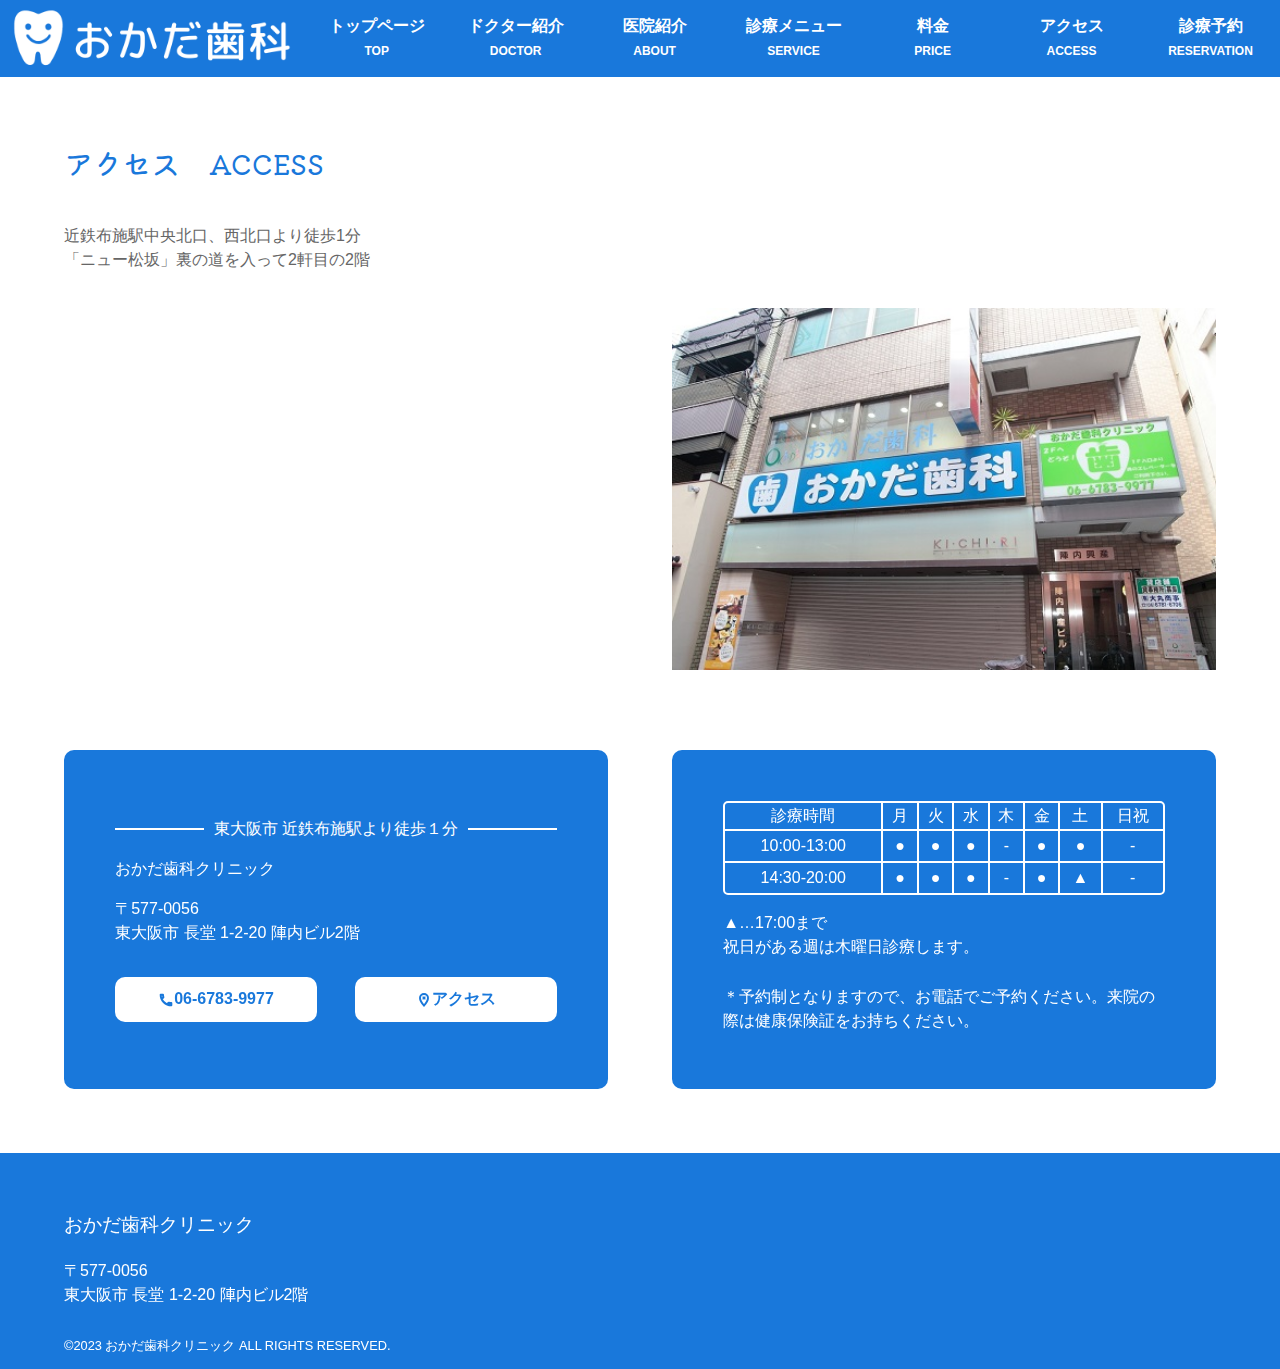
==== commit d0ca4f8c: "コピーライト更新" ====
--- a/dst/access.html
+++ b/dst/access.html
@@ -1,4 +1,4 @@
-<!doctype html><html lang="ja" dir="ltr" prefix="og: http://ogp.me/ns#"><head><script async src="https://www.googletagmanager.com/gtag/js?id=UA-51349924-1"></script><script>function gtag(){dataLayer.push(arguments)}window.dataLayer=window.dataLayer||[],gtag("js",new Date),gtag("config","UA-51349924-1")</script><meta charset="utf-8"><meta http-equiv="X-UA-Compatible" content="IE=edge,chrome=1"><meta name="viewport" content="width=device-width,initial-scale=1,shrink-to-fit=no"><title>アクセス｜東大阪市 近鉄布施駅前の歯科医院・歯医者｜おかだ歯科クリニック</title><meta name="description" content="大阪・東大阪市長堂近鉄布施駅前のおかだ歯科クリニックのアクセスページです。近鉄布施駅の前、北側にある陣内ビルの2階にあります。平日は20時まで、土曜は17時まで診療しています。"><meta name="format-detection" content="email=no,telephone=no,address=no"><meta name="theme-color" content="#1978db"><link rel="canonical" href="https://okada-dental.org/access.html"><link rel="stylesheet" href="https://fonts.googleapis.com/css?family=Material+Icons+Outlined"><link rel="stylesheet" href="slick/slick.css"><link rel="stylesheet" href="slick/slick-theme.css"><link rel="preconnect" href="https://fonts.gstatic.com"><link rel="stylesheet" href="https://fonts.googleapis.com/css2?family=Kiwi+Maru:wght@400;500&amp;display=swap"><link rel="stylesheet" href="css/style.css?date=202205011425"><link rel="icon" href="img/common/favicon.ico"><link rel="apple-touch-icon" href="img/common/apple-touch-icon.png"><meta name="msapplication-TileImage" content="img/common/logo.png"><meta name="msapplication-TileColor" content="#1978db"><meta property="og:url" content="https://okada-dental.org/access.html"><meta property="og:title" content="アクセス｜東大阪市 近鉄布施駅前の歯科医院・歯医者｜おかだ歯科クリニック"><meta property="og:site_name"><meta property="og:description" content="大阪・東大阪市長堂近鉄布施駅前のおかだ歯科クリニックのアクセスページです。近鉄布施駅の前、北側にある陣内ビルの2階にあります。平日は20時まで、土曜は17時まで診療しています。"><meta property="og:type" content="website"><meta property="og:image" content="https://okada-dental.org/img/common/ogp.jpg"><meta property="og:image:alt" content=""><meta property="og:locale" content="ja_JP"><meta name="twitter:card" content="summary_large_image"></head><body class="access"><header class="header"><p class="headerLogo"><a href="index.html"><img src="img/common/logo.png" alt="大阪・東大阪市長堂布施駅前のおかだ歯科クリニック"></a></p><nav class="headerNavSp"><ul class="headerNavSp__menu"><li class="headerNavSp__menu__item--1"><a href="tel:0667839977"></a></li><li class="headerNavSp__menu__item--2"><a href="access.html"></a></li></ul></nav><nav class="headerNavPc"><ul class="headerNavPc__menu"><li class="headerNavPc__menu__item"><a href="index.html">トップページ<br><span>TOP</span></a></li><li class="headerNavPc__menu__item"><a href="doctor.html">ドクター紹介<br><span>DOCTOR</span></a></li><li class="headerNavPc__menu__item"><a href="#">医院紹介<br><span>ABOUT</span></a><ul class="headerNavPc__menu__item__submenu"><li class="headerNavPc__menu__item__submenu__item"><a href="concept.html">医院の特徴<br><span>CONCEPT</span></a></li><li class="headerNavPc__menu__item__submenu__item"><a href="facility.html">院内紹介<br><span>FACILITY</span></a></li></ul></li><li class="headerNavPc__menu__item"><a href="#">診療メニュー<br><span>SERVICE</span></a><ul class="headerNavPc__menu__item__submenu"><li class="headerNavPc__menu__item__submenu__item"><a href="general.html">一般歯科<br><span>GENERAL</span></a></li><li class="headerNavPc__menu__item__submenu__item"><a href="perio.html">歯周病<br><span>PERIO</span></a></li><li class="headerNavPc__menu__item__submenu__item"><a href="orthodontic.html">矯正歯科<br><span>ORTHODONTIC</span></a></li><li class="headerNavPc__menu__item__submenu__item"><a href="ceramic.html">セラミック治療<br><span>CERAMIC</span></a></li><li class="headerNavPc__menu__item__submenu__item"><a href="whitening.html">ホワイトニング<br><span>WHITENING</span></a></li><li class="headerNavPc__menu__item__submenu__item"><a href="implant.html">インプラント治療<br><span>IMPLANT</span></a></li><li class="headerNavPc__menu__item__submenu__item"><a href="denture.html">入れ歯の治療<br><span>DENTURE</span></a></li></ul></li><li class="headerNavPc__menu__item"><a href="price.html">料金<br><span>PRICE</span></a></li><li class="headerNavPc__menu__item"><a href="access.html">アクセス<br><span>ACCESS</span></a></li><li class="headerNavPc__menu__item"><a href="reservation.html">診療予約<br><span>RESERVATION</span></a></li></ul></nav></header><nav class="gnav"><div class="gnavToggle"><span class="gnavToggle__btn--open"></span></div><nav class="navContent"><ul class="navContent__menu"><li class="navContent__menu__item"><a href="index.html">トップページ&emsp;<span>TOP</span></a></li><li class="navContent__menu__item"><a href="doctor.html">ドクター紹介&emsp;<span>DOCTOR</span></a></li><li class="navContent__menu__item"><a href="#">医院紹介&emsp;<span>ABOUT</span></a><ul class="navContent__menu__item__submenu"><li class="navContent__menu__item__submenu__item"><a href="concept.html">医院の特徴&emsp;<span>CONCEPT</span></a></li><li class="navContent__menu__item__submenu__item"><a href="facility.html">院内紹介&emsp;<span>FACILITY</span></a></li></ul></li><li class="navContent__menu__item"><a href="#">診療メニュー&emsp;<span>SERVICE</span></a><ul class="navContent__menu__item__submenu"><li class="navContent__menu__item__submenu__item"><a href="general.html">一般歯科&emsp;<span>GENERAL</span></a></li><li class="navContent__menu__item__submenu__item"><a href="perio.html">歯周病&emsp;<span>PERIO</span></a></li><li class="navContent__menu__item__submenu__item"><a href="orthodontic.html">矯正歯科&emsp;<span>ORTHODONTIC</span></a></li><li class="navContent__menu__item__submenu__item"><a href="ceramic.html">セラミック治療&emsp;<span>CERAMIC</span></a></li><li class="navContent__menu__item__submenu__item"><a href="whitening.html">ホワイトニング&emsp;<span>WHITENING</span></a></li><li class="navContent__menu__item__submenu__item"><a href="implant.html">インプラント治療&emsp;<span>IMPLANT</span></a></li><li class="navContent__menu__item__submenu__item"><a href="denture.html">入れ歯の治療&emsp;<span>DENTURE</span></a></li></ul></li><li class="navContent__menu__item"><a href="price.html">料金&emsp;<span>PRICE</span></a></li><li class="navContent__menu__item"><a href="access.html">アクセス&emsp;<span>ACCESS</span></a></li><li class="navContent__menu__item"><a href="reservation.html">診療予約&emsp;<span>RESERVATION</span></a></li></ul></nav></nav><main class="access__main"><h1 class="ttl--1">アクセス&emsp;<span>ACCESS</span></h1><p>近鉄布施駅中央北口、西北口より徒歩1分<br>「ニュー松坂」裏の道を入って2軒目の2階</p><div class="access__img"><div class="access__img__item"><iframe src="https://www.google.com/maps/embed?pb=!1m14!1m8!1m3!1d13126.438573411022!2d135.562453!3d34.66456!3m2!1i1024!2i768!4f13.1!3m3!1m2!1s0x0%3A0x316f9ea1381140a3!2z44GK44GL44Gg5q2v56eR44Kv44Oq44OL44OD44Kv!5e0!3m2!1sja!2sjp!4v1583907150361!5m2!1sja!2sjp" width="100%" height="100%" frameborder="0" style="border:0" allowfullscreen aria-hidden="false" tabindex="0"></iframe></div><div class="access__img__item"><img src="img/access/outer.jpg" alt="大阪・東大阪市長堂布施駅前のおかだ歯科クリニックの外観"></div></div><section class="access__info"><div class="access__info__clinic"><p class="access__info__clinic__dir"><span>東大阪市 近鉄布施駅より徒歩１分</span></p><p class="access__info__clinic__name">おかだ歯科クリニック</p><p class="access__info__clinic__address">〒577-0056<br>東大阪市 長堂 1-2-20 陣内ビル2階</p><div class="access__info__clinic__btn"><p class="access__info__clinic__btn__tel"><a href="tel:0667839977">06-6783-9977</a></p><p class="access__info__clinic__btn__access"><a href="access.html">アクセス</a></p></div></div><div class="access__info__hours"><table class="access__info__hours__table"><tr><th>診療時間</th><th>月</th><th>火</th><th>水</th><th>木</th><th>金</th><th>土</th><th>日祝</th></tr><tr><th>10:00-13:00</th><td>●</td><td>●</td><td>●</td><td>&thinsp;-&thinsp;</td><td>●</td><td>●</td><td>&thinsp;-&thinsp;</td></tr><tr><th>14:30-20:00</th><td>●</td><td>●</td><td>●</td><td>&thinsp;-&thinsp;</td><td>●</td><td>▲</td><td>&thinsp;-&thinsp;</td></tr></table><p class="access__info__hours__attent">▲…17:00まで<br>祝日がある週は木曜日診療します。</p><p class="access__info__hours__reserv">＊予約制となりますので、お電話でご予約ください。来院の際は健康保険証をお持ちください。</p></div></section></main><footer class="footer"><p class="footer__name">おかだ歯科クリニック</p><p class="footer__address">〒577-0056<br>東大阪市 長堂 1-2-20 陣内ビル2階</p><small class="footer__copyright">&copy;2022 おかだ歯科クリニック ALL RIGHTS RESERVED.</small></footer><script src="https://ajax.googleapis.com/ajax/libs/jquery/3.6.0/jquery.min.js"></script><script src="slick/slick.min.js"></script><script src="js/nav.js"></script><script type="application/ld+json">{
+<!doctype html><html lang="ja" dir="ltr" prefix="og: http://ogp.me/ns#"><head><script async src="https://www.googletagmanager.com/gtag/js?id=UA-51349924-1"></script><script>function gtag(){dataLayer.push(arguments)}window.dataLayer=window.dataLayer||[],gtag("js",new Date),gtag("config","UA-51349924-1")</script><meta charset="utf-8"><meta http-equiv="X-UA-Compatible" content="IE=edge,chrome=1"><meta name="viewport" content="width=device-width,initial-scale=1,shrink-to-fit=no"><title>アクセス｜東大阪市 近鉄布施駅前の歯科医院・歯医者｜おかだ歯科クリニック</title><meta name="description" content="大阪・東大阪市長堂近鉄布施駅前のおかだ歯科クリニックのアクセスページです。近鉄布施駅の前、北側にある陣内ビルの2階にあります。平日は20時まで、土曜は17時まで診療しています。"><meta name="format-detection" content="email=no,telephone=no,address=no"><meta name="theme-color" content="#1978db"><link rel="canonical" href="https://okada-dental.org/access.html"><link rel="stylesheet" href="https://fonts.googleapis.com/css?family=Material+Icons+Outlined"><link rel="stylesheet" href="slick/slick.css"><link rel="stylesheet" href="slick/slick-theme.css"><link rel="preconnect" href="https://fonts.gstatic.com"><link rel="stylesheet" href="https://fonts.googleapis.com/css2?family=Kiwi+Maru:wght@400;500&amp;display=swap"><link rel="stylesheet" href="css/style.css?date=202302021322"><link rel="icon" href="img/common/favicon.ico"><link rel="apple-touch-icon" href="img/common/apple-touch-icon.png"><meta name="msapplication-TileImage" content="img/common/logo.png"><meta name="msapplication-TileColor" content="#1978db"><meta property="og:url" content="https://okada-dental.org/access.html"><meta property="og:title" content="アクセス｜東大阪市 近鉄布施駅前の歯科医院・歯医者｜おかだ歯科クリニック"><meta property="og:site_name"><meta property="og:description" content="大阪・東大阪市長堂近鉄布施駅前のおかだ歯科クリニックのアクセスページです。近鉄布施駅の前、北側にある陣内ビルの2階にあります。平日は20時まで、土曜は17時まで診療しています。"><meta property="og:type" content="website"><meta property="og:image" content="https://okada-dental.org/img/common/ogp.jpg"><meta property="og:image:alt" content=""><meta property="og:locale" content="ja_JP"><meta name="twitter:card" content="summary_large_image"></head><body class="access"><header class="header"><p class="headerLogo"><a href="index.html"><img src="img/common/logo.png" alt="大阪・東大阪市長堂布施駅前のおかだ歯科クリニック"></a></p><nav class="headerNavSp"><ul class="headerNavSp__menu"><li class="headerNavSp__menu__item--1"><a href="tel:0667839977"></a></li><li class="headerNavSp__menu__item--2"><a href="access.html"></a></li></ul></nav><nav class="headerNavPc"><ul class="headerNavPc__menu"><li class="headerNavPc__menu__item"><a href="index.html">トップページ<br><span>TOP</span></a></li><li class="headerNavPc__menu__item"><a href="doctor.html">ドクター紹介<br><span>DOCTOR</span></a></li><li class="headerNavPc__menu__item"><a href="#">医院紹介<br><span>ABOUT</span></a><ul class="headerNavPc__menu__item__submenu"><li class="headerNavPc__menu__item__submenu__item"><a href="concept.html">医院の特徴<br><span>CONCEPT</span></a></li><li class="headerNavPc__menu__item__submenu__item"><a href="facility.html">院内紹介<br><span>FACILITY</span></a></li></ul></li><li class="headerNavPc__menu__item"><a href="#">診療メニュー<br><span>SERVICE</span></a><ul class="headerNavPc__menu__item__submenu"><li class="headerNavPc__menu__item__submenu__item"><a href="general.html">一般歯科<br><span>GENERAL</span></a></li><li class="headerNavPc__menu__item__submenu__item"><a href="perio.html">歯周病<br><span>PERIO</span></a></li><li class="headerNavPc__menu__item__submenu__item"><a href="orthodontic.html">矯正歯科<br><span>ORTHODONTIC</span></a></li><li class="headerNavPc__menu__item__submenu__item"><a href="ceramic.html">セラミック治療<br><span>CERAMIC</span></a></li><li class="headerNavPc__menu__item__submenu__item"><a href="whitening.html">ホワイトニング<br><span>WHITENING</span></a></li><li class="headerNavPc__menu__item__submenu__item"><a href="implant.html">インプラント治療<br><span>IMPLANT</span></a></li><li class="headerNavPc__menu__item__submenu__item"><a href="denture.html">入れ歯の治療<br><span>DENTURE</span></a></li></ul></li><li class="headerNavPc__menu__item"><a href="price.html">料金<br><span>PRICE</span></a></li><li class="headerNavPc__menu__item"><a href="access.html">アクセス<br><span>ACCESS</span></a></li><li class="headerNavPc__menu__item"><a href="reservation.html">診療予約<br><span>RESERVATION</span></a></li></ul></nav></header><nav class="gnav"><div class="gnavToggle"><span class="gnavToggle__btn--open"></span></div><nav class="navContent"><ul class="navContent__menu"><li class="navContent__menu__item"><a href="index.html">トップページ&emsp;<span>TOP</span></a></li><li class="navContent__menu__item"><a href="doctor.html">ドクター紹介&emsp;<span>DOCTOR</span></a></li><li class="navContent__menu__item"><a href="#">医院紹介&emsp;<span>ABOUT</span></a><ul class="navContent__menu__item__submenu"><li class="navContent__menu__item__submenu__item"><a href="concept.html">医院の特徴&emsp;<span>CONCEPT</span></a></li><li class="navContent__menu__item__submenu__item"><a href="facility.html">院内紹介&emsp;<span>FACILITY</span></a></li></ul></li><li class="navContent__menu__item"><a href="#">診療メニュー&emsp;<span>SERVICE</span></a><ul class="navContent__menu__item__submenu"><li class="navContent__menu__item__submenu__item"><a href="general.html">一般歯科&emsp;<span>GENERAL</span></a></li><li class="navContent__menu__item__submenu__item"><a href="perio.html">歯周病&emsp;<span>PERIO</span></a></li><li class="navContent__menu__item__submenu__item"><a href="orthodontic.html">矯正歯科&emsp;<span>ORTHODONTIC</span></a></li><li class="navContent__menu__item__submenu__item"><a href="ceramic.html">セラミック治療&emsp;<span>CERAMIC</span></a></li><li class="navContent__menu__item__submenu__item"><a href="whitening.html">ホワイトニング&emsp;<span>WHITENING</span></a></li><li class="navContent__menu__item__submenu__item"><a href="implant.html">インプラント治療&emsp;<span>IMPLANT</span></a></li><li class="navContent__menu__item__submenu__item"><a href="denture.html">入れ歯の治療&emsp;<span>DENTURE</span></a></li></ul></li><li class="navContent__menu__item"><a href="price.html">料金&emsp;<span>PRICE</span></a></li><li class="navContent__menu__item"><a href="access.html">アクセス&emsp;<span>ACCESS</span></a></li><li class="navContent__menu__item"><a href="reservation.html">診療予約&emsp;<span>RESERVATION</span></a></li></ul></nav></nav><main class="access__main"><h1 class="ttl--1">アクセス&emsp;<span>ACCESS</span></h1><p>近鉄布施駅中央北口、西北口より徒歩1分<br>「ニュー松坂」裏の道を入って2軒目の2階</p><div class="access__img"><div class="access__img__item"><iframe src="https://www.google.com/maps/embed?pb=!1m14!1m8!1m3!1d13126.438573411022!2d135.562453!3d34.66456!3m2!1i1024!2i768!4f13.1!3m3!1m2!1s0x0%3A0x316f9ea1381140a3!2z44GK44GL44Gg5q2v56eR44Kv44Oq44OL44OD44Kv!5e0!3m2!1sja!2sjp!4v1583907150361!5m2!1sja!2sjp" width="100%" height="100%" frameborder="0" style="border:0" allowfullscreen aria-hidden="false" tabindex="0"></iframe></div><div class="access__img__item"><img src="img/access/outer.jpg" alt="大阪・東大阪市長堂布施駅前のおかだ歯科クリニックの外観"></div></div><section class="access__info"><div class="access__info__clinic"><p class="access__info__clinic__dir"><span>東大阪市 近鉄布施駅より徒歩１分</span></p><p class="access__info__clinic__name">おかだ歯科クリニック</p><p class="access__info__clinic__address">〒577-0056<br>東大阪市 長堂 1-2-20 陣内ビル2階</p><div class="access__info__clinic__btn"><p class="access__info__clinic__btn__tel"><a href="tel:0667839977">06-6783-9977</a></p><p class="access__info__clinic__btn__access"><a href="access.html">アクセス</a></p></div></div><div class="access__info__hours"><table class="access__info__hours__table"><tr><th>診療時間</th><th>月</th><th>火</th><th>水</th><th>木</th><th>金</th><th>土</th><th>日祝</th></tr><tr><th>10:00-13:00</th><td>●</td><td>●</td><td>●</td><td>&thinsp;-&thinsp;</td><td>●</td><td>●</td><td>&thinsp;-&thinsp;</td></tr><tr><th>14:30-20:00</th><td>●</td><td>●</td><td>●</td><td>&thinsp;-&thinsp;</td><td>●</td><td>▲</td><td>&thinsp;-&thinsp;</td></tr></table><p class="access__info__hours__attent">▲…17:00まで<br>祝日がある週は木曜日診療します。</p><p class="access__info__hours__reserv">＊予約制となりますので、お電話でご予約ください。来院の際は健康保険証をお持ちください。</p></div></section></main><footer class="footer"><p class="footer__name">おかだ歯科クリニック</p><p class="footer__address">〒577-0056<br>東大阪市 長堂 1-2-20 陣内ビル2階</p><small class="footer__copyright">&copy;2023 おかだ歯科クリニック ALL RIGHTS RESERVED.</small></footer><script src="https://ajax.googleapis.com/ajax/libs/jquery/3.6.0/jquery.min.js"></script><script src="slick/slick.min.js"></script><script src="js/nav.js"></script><script type="application/ld+json">{
         "@context":"https://schema.org",
         "@type":"BreadcrumbList",
         "itemListElement": [
--- a/dst/css/style.css
+++ b/dst/css/style.css
@@ -1,3 +1,3 @@
 
-@charset "UTF-8";.ttl--1{color:#1978db;font-family:'Kiwi Maru',sans-serif;font-size:150%;font-weight:500;margin:2.5rem 0}.ttl--1 span{font-size:70%}.ttl--2{font-family:'Kiwi Maru',sans-serif;font-size:120%;font-weight:500;margin:3rem 0 2rem}.ttl--3{font-family:'Kiwi Maru',sans-serif;font-size:110%;font-weight:500;margin:1.5rem 0 1rem}.ttl--4{font-family:'Kiwi Maru',sans-serif;font-size:110%;font-weight:500;margin:1rem 0 0.5rem}@media print,screen and (orientation:landscape) and (min-width:1024px){.ttl--1{font-size:180%;margin:4rem 0}.ttl--1 span{font-size:90%}.ttl--2{font-size:150%}.ttl--3{font-size:130%}.ttl--4{font-size:110%}}.img1{margin:2rem 0 4rem}.img1 p{text-align:center}.imgs2{display:-ms-grid;display:grid;grid-gap:2rem;-ms-grid-columns:1fr 2rem 1fr;grid-template-columns:1fr 1fr}.imgs2__item p{text-align:center}.imgs3{display:-ms-grid;display:grid;grid-gap:2rem;-ms-grid-columns:1fr 2rem 1fr 2rem 1fr;grid-template-columns:1fr 1fr 1fr}.imgs3__item p{text-align:center}.imgDesc{margin:1rem 0}.imgDesc__img{display:block;margin:1rem auto;width:40%}@media print,screen and (orientation:landscape) and (min-width:1024px){.img1{width:70%}.imgs2{width:70%}.imgs3{width:90%}.imgDesc{display:-ms-grid;display:grid;grid-gap:2rem;-ms-grid-columns:1fr 2rem 3fr;grid-template-columns:1fr 3fr}.imgDesc__img{margin:1rem 0;width:100%}}*,:after,:before{box-sizing:border-box}:after,:before{text-decoration:inherit;vertical-align:inherit}html{cursor:default;line-height:1.5;-moz-tab-size:4;-o-tab-size:4;tab-size:4;-webkit-tap-highlight-color:transparent;-ms-text-size-adjust:100%;-webkit-text-size-adjust:100%;word-break:break-word}body{margin:0}h1{font-size:2em;margin:0.67em 0}dl dl,dl ol,dl ul,ol dl,ul dl{margin:0}ol ol,ol ul,ul ol,ul ul{margin:0}hr{height:0;overflow:visible}main{display:block}nav ol,nav ul{list-style:none;padding:0}pre{font-family:monospace,monospace;font-size:1em}a{background-color:transparent}abbr[title]{text-decoration:underline;-webkit-text-decoration:underline dotted;text-decoration:underline dotted}b,strong{font-weight:bolder}code,kbd,samp{font-family:monospace,monospace;font-size:1em}small{font-size:80%}audio,canvas,iframe,img,svg,video{vertical-align:middle}audio,video{display:inline-block}audio:not([controls]){display:none;height:0}iframe{border-style:none}img{border-style:none}svg:not([fill]){fill:currentColor}svg:not(:root){overflow:hidden}table{border-collapse:collapse}button,input,select{margin:0}button{overflow:visible;text-transform:none}[type=button],[type=reset],[type=submit],button{-webkit-appearance:button}fieldset{border:1px solid #a0a0a0;padding:0.35em 0.75em 0.625em}input{overflow:visible}legend{color:inherit;display:table;max-width:100%;white-space:normal}progress{display:inline-block;vertical-align:baseline}select{text-transform:none}textarea{margin:0;overflow:auto;resize:vertical}[type=checkbox],[type=radio]{padding:0}[type=search]{-webkit-appearance:textfield;outline-offset:-2px}::-webkit-inner-spin-button,::-webkit-outer-spin-button{height:auto}::-webkit-input-placeholder{color:inherit;opacity:0.54}::-webkit-search-decoration{-webkit-appearance:none}::-webkit-file-upload-button{-webkit-appearance:button;font:inherit}::-moz-focus-inner{border-style:none;padding:0}:-moz-focusring{outline:1px dotted ButtonText}:-moz-ui-invalid{box-shadow:none}details{display:block}dialog{background-color:#fff;border:solid;color:#000;display:block;height:-moz-fit-content;height:-webkit-fit-content;height:fit-content;left:0;margin:auto;padding:1em;position:absolute;right:0;width:-moz-fit-content;width:-webkit-fit-content;width:fit-content}dialog:not([open]){display:none}summary{display:list-item}canvas{display:inline-block}template{display:none}[tabindex],a,area,button,input,label,select,summary,textarea{touch-action:manipulation}[hidden]{display:none}[aria-busy=true]{cursor:progress}[aria-controls]{cursor:pointer}[aria-disabled=true],[disabled]{cursor:not-allowed}[aria-hidden=false][hidden]{display:initial}[aria-hidden=false][hidden]:not(:focus){clip:rect(0,0,0,0);position:absolute}h1,h2,h3,h4,h5,h6{font-size:100%}html{font-size:62.5%}body{background-color:#fff;color:#666;font-family:"游ゴシック体",YuGothic,"游ゴシック","Yu Gothic","Helvetica Neue","ヒラギノ角ゴシック","Hiragino Sans","メイリオ",Meiryo,sans-serif;font-size:1.4rem;font-weight:500;margin:0}main:not(.top__main){margin:5vw}@media print,screen and (orientation:landscape) and (min-width:1024px){main:not(.top__main):not(.access__main){padding-right:30vw}}@media print,screen and (min-width:520px){body{font-size:1.8rem}}@media print,screen and (min-width:1025px){body{font-size:1.6rem}}*{float:none;position:static}a{color:inherit;text-decoration:none}img{width:100%}li{list-style:none}table{width:100%}th{text-align:center}td{padding:0.3rem}::-moz-selection{color:#fff;background-color:#1978db}::selection{color:#fff;background-color:#1978db}::moz-selection{color:#fff;background-color:#1978db}::-webkit-scrollbar{width:1.5vw}::-webkit-scrollbar-thumb{background-color:#1978db}::-webkit-scrollbar-track{background:#666}.displayNone{display:none}.header{background-color:#1978db;color:#fff;display:-ms-grid;display:grid;-ms-grid-columns:4fr 2fr 1fr;grid-template-columns:4fr 2fr 1fr;-ms-grid-rows:15vw;grid-template-rows:15vw;position:sticky;top:0;z-index:99999}.header>:first-child{-ms-grid-row:1;-ms-grid-column:1}.header>:nth-child(2){-ms-grid-row:1;-ms-grid-column:2}.header>:nth-child(3){-ms-grid-row:1;-ms-grid-column:3}@media print,screen and (orientation:landscape) and (min-width:1024px){.header{-ms-grid-columns:24vw auto;grid-template-columns:24vw auto;-ms-grid-rows:6vw;grid-template-rows:6vw}.header>:first-child{-ms-grid-row:1;-ms-grid-column:1}.header>:nth-child(2){-ms-grid-row:1;-ms-grid-column:2}}.headerLogo{display:flex;justify-content:center;align-items:center;-ms-grid-row:1;-ms-grid-row-span:1;-ms-grid-column:1;-ms-grid-column-span:1;grid-area:1/1/span 1/span 1;margin:0}.headerNavSp{-ms-grid-row:1;-ms-grid-row-span:1;-ms-grid-column:2;-ms-grid-column-span:1;grid-area:1/2/span 1/span 1}.headerNavSp__menu{display:-ms-grid;display:grid;-ms-grid-columns:1fr 1fr;grid-template-columns:1fr 1fr;height:100%;margin:0}.headerNavSp__menu__item--1 a{display:block;height:15vw;width:15vw}.headerNavSp__menu__item--1 a:hover:before{background-color:#fff;color:#1978db}.headerNavSp__menu__item--1 a:before{display:flex;justify-content:center;align-items:center;content:"\e0b0";font-size:8vw;height:100%;font-family:"Material Icons Outlined"}.headerNavSp__menu__item--2 a{display:block;height:15vw;width:15vw}.headerNavSp__menu__item--2 a:hover:before{background-color:#fff;color:#1978db}.headerNavSp__menu__item--2 a:before{display:flex;justify-content:center;align-items:center;content:"\e0c8";font-size:8vw;height:100%;font-family:"Material Icons Outlined"}@media print,screen and (orientation:landscape) and (min-width:1024px){.headerNavSp{display:none}}.headerNavPc{display:none}@media print,screen and (orientation:landscape) and (min-width:1024px){.headerNavPc{display:-ms-grid;display:grid;font-weight:600;-ms-grid-row:1;-ms-grid-row-span:1;-ms-grid-column:2;-ms-grid-column-span:1;grid-area:1/2/span 1/span 1}.headerNavPc__menu{display:-ms-grid;display:grid;-ms-grid-columns:1fr 1fr 1fr 1fr 1fr 1fr 1fr;grid-template-columns:1fr 1fr 1fr 1fr 1fr 1fr 1fr;-ms-grid-rows:6vw;grid-template-rows:6vw;margin:0}.headerNavPc__menu>:first-child{-ms-grid-row:1;-ms-grid-column:1}.headerNavPc__menu>:nth-child(2){-ms-grid-row:1;-ms-grid-column:2}.headerNavPc__menu>:nth-child(3){-ms-grid-row:1;-ms-grid-column:3}.headerNavPc__menu>:nth-child(4){-ms-grid-row:1;-ms-grid-column:4}.headerNavPc__menu>:nth-child(5){-ms-grid-row:1;-ms-grid-column:5}.headerNavPc__menu>:nth-child(6){-ms-grid-row:1;-ms-grid-column:6}.headerNavPc__menu>:nth-child(7){-ms-grid-row:1;-ms-grid-column:7}.headerNavPc__menu__item{display:flex;justify-content:center;align-items:center;text-align:center;position:relative}.headerNavPc__menu__item:hover{background-color:#fff;color:#1978db}.headerNavPc__menu__item a{display:block;width:100%}.headerNavPc__menu__item a span{font-size:1.2rem}.headerNavPc__menu__item__submenu{display:none;position:absolute;top:6vw;width:100%}.headerNavPc__menu__item__submenu__item{background-color:#ebff54;display:flex;justify-content:center;align-items:center;height:6vw;padding:1rem}.headerNavPc__menu__item__submenu__item:hover{background-color:#1978db;color:#fff}.headerNavPc__menu__item__submenu__item a{display:block;width:100%}}.gnavToggle{display:flex;justify-content:center;align-items:center;height:15vw;position:fixed;right:0;top:0;width:14.285714285714286vw;z-index:999999}.gnavToggle__btn--open,.gnavToggle__btn--open:after,.gnavToggle__btn--open:before{background-color:#fff;content:'';cursor:pointer;display:block;height:0.8vw;position:absolute;transition:all 0.3s;width:7vw}.gnavToggle__btn--close{background-color:transparent}.gnavToggle__btn--open:before{bottom:2.5vw}.gnavToggle__btn--close:before{bottom:0;transform:rotate(45deg)}.gnavToggle__btn--open:after{top:2.5vw}.gnavToggle__btn--close:after{top:0;transform:rotate(-45deg)}@media print,screen and (orientation:landscape) and (min-width:1024px){.gnavToggle{display:none}}.navContent{background-color:#1978db;font-weight:600;display:none;height:100%;overflow-y:auto;-webkit-overflow-scrolling:touch;padding-top:15vw;position:fixed;left:0;top:0;width:100%;z-index:999}.navContent::-webkit-scrollbar{width:0}.navContent__menu{display:-ms-grid;display:grid;-ms-grid-row:2;-ms-grid-row-span:1;grid-row:2/span 1;-ms-grid-rows:1fr 1fr 1fr 1fr 1fr 1fr 1fr 1fr;grid-template-rows:1fr 1fr 1fr 1fr 1fr 1fr 1fr 1fr;height:80vh}.navContent__menu__item{display:flex;align-items:center;color:#fff;padding-left:10vw;position:relative}.navContent__menu__item:hover{background-color:#fff;color:#1978db}.navContent__menu__item a{display:block;font-size:4vw;width:100%}.navContent__menu__item__btn{height:10vh;left:0;position:absolute;top:0;width:100vw}.navContent__menu__item__submenu{background-color:#ebff54;display:none;left:0;position:absolute;top:10vh;width:100%;z-index:999}.navContent__menu__item__submenu__item{display:flex;justify-content:center;align-items:center;height:10vh;padding:5vw 10vw}.navContent__menu__item__submenu__item:hover{background-color:#1978db;color:#fff}.navContent__menu__item__submenu__item a{display:block;width:100%}.footer{background-color:#1978db;color:#fff;padding:5vw}.footer__name{font-size:120%}.footer__copyright{font-size:2vw}@media print,screen and (orientation:landscape) and (min-width:1024px){.footer{padding:3vw 5vw 1vw}.footer__address{margin-bottom:2vw}.footer__copyright{font-size:80%}}.access__img{display:-ms-grid;display:grid}.access__img__item{margin-top:2rem}.access__info{margin-top:8rem}.access__info__clinic{border-radius:1rem;background-color:#1978db;color:#fff;padding:4vw}.access__info__clinic__dir{padding:0 1rem;position:relative;text-align:center}.access__info__clinic__dir:before{background-color:#fff;content:"";height:2px;left:0;position:absolute;top:calc(50% - 1px);width:100%}.access__info__clinic__dir span{background-color:#1978db;padding:0 1rem;position:relative}.access__info__clinic__btn{display:-ms-grid;display:grid;grid-gap:3vw;-ms-grid-columns:1fr 3vw 1fr;grid-template-columns:1fr 1fr}.access__info__clinic__btn__tel{background-color:#fff;border-radius:1rem;color:#1978db;display:inline-block;font-weight:600;text-align:center}.access__info__clinic__btn__tel a{border-radius:1rem;display:block;padding:1rem}.access__info__clinic__btn__tel a:before{content:"\e0b0";font-family:"Material Icons Outlined";vertical-align:middle}.access__info__clinic__btn__tel a:hover{background-color:#ebff54;color:#1978db}.access__info__clinic__btn__access{background-color:#fff;border-radius:1rem;color:#1978db;display:inline-block;font-weight:600;text-align:center}.access__info__clinic__btn__access a{border-radius:1rem;display:block;padding:1rem}.access__info__clinic__btn__access a:before{content:"\e0c8";font-family:"Material Icons Outlined";vertical-align:middle}.access__info__clinic__btn__access a:hover{background-color:#ebff54;color:#1978db}.access__info__hours{border-radius:1rem;background-color:#1978db;color:#fff;margin-top:5vw;padding:4vw 4vw 3vw}.access__info__hours__table{border:2px solid #fff;border-collapse:separate;border-radius:0.5rem;border-spacing:0;text-align:center}.access__info__hours__table td,.access__info__hours__table th{border-bottom:2px solid #fff;border-right:2px solid #fff;font-weight:500}.access__info__hours__table td:last-child,.access__info__hours__table th:last-child{border-right:none}.access__info__hours__table tr:last-child td,.access__info__hours__table tr:last-child th{border-bottom:none}.access__info__hours__reserv{margin-top:2vw}@media print,screen and (orientation:landscape) and (min-width:1024px){.access__img{display:-ms-grid;display:grid;grid-gap:5vw;-ms-grid-columns:1fr 5vw 1fr;grid-template-columns:1fr 1fr}.access__info{display:-ms-grid;display:grid;grid-gap:5vw;-ms-grid-columns:1fr 5vw 1fr;grid-template-columns:1fr 1fr}.access__info__hours{margin-top:0}}.ceramic__explain__cf__item{display:-ms-grid;display:grid;grid-column-gap:1rem;-ms-grid-columns:3fr 1rem 1fr;grid-template-columns:3fr 1fr;-ms-grid-rows:auto auto;grid-template-rows:auto auto;margin-top:2rem}.ceramic__explain__cf__item>:first-child{-ms-grid-row:1;-ms-grid-column:1}.ceramic__explain__cf__item>:nth-child(2){-ms-grid-row:1;-ms-grid-column:3}.ceramic__explain__cf__item>:nth-child(3){-ms-grid-row:2;-ms-grid-column:1}.ceramic__explain__cf__item>:nth-child(4){-ms-grid-row:2;-ms-grid-column:3}.ceramic__explain__cf__item section{-ms-grid-row:1;-ms-grid-row-span:1;-ms-grid-column:1;-ms-grid-column-span:1;grid-area:1/1/span 1/span 1}.ceramic__explain__cf__item img{-ms-grid-row:1;-ms-grid-row-span:1;-ms-grid-column:2;-ms-grid-column-span:1;grid-area:1/2/span 1/span 1;margin:1rem auto auto}.ceramic__explain__cf__item p{-ms-grid-row:2;-ms-grid-row-span:1;-ms-grid-column:1;-ms-grid-column-span:2;grid-area:2/1/span 1/span 2}@media print,screen and (orientation:landscape) and (min-width:1024px){.ceramic__explain__cf__item{-ms-grid-columns:3fr 1fr;grid-template-columns:3fr 1fr;width:80%}.ceramic__explain__cf__item img{-ms-grid-row:1;-ms-grid-row-span:2;-ms-grid-column:2;-ms-grid-column-span:1;grid-area:1/2/span 2/span 1;margin:1rem auto auto}}.concept__main img{width:70%}@media print,screen and (orientation:landscape) and (min-width:1024px){.concept__main img{width:30vw}.concept__sentence{width:50vw}}.covid__ul li{list-style:disc}.covid__attn{color:#f55}.denture__ul li{list-style:disc}.denture__dd{margin-bottom:1rem}.denture__dd__ul{padding-left:0}.denture__dd__ul li{list-style:disc}.denture__explain__img1{display:block;margin:0 auto;width:50%}@media print,screen and (orientation:landscape) and (min-width:1024px){.denture__explain__img1{margin:0}}.doctor__msg{display:-ms-grid;display:grid;-ms-grid-columns:2fr 5fr;grid-template-columns:2fr 5fr;-ms-grid-rows:auto auto;grid-template-rows:auto auto}.doctor__msg>:first-child{-ms-grid-row:1;-ms-grid-column:1}.doctor__msg>:nth-child(2){-ms-grid-row:1;-ms-grid-column:2}.doctor__msg>:nth-child(3){-ms-grid-row:2;-ms-grid-column:1}.doctor__msg>:nth-child(4){-ms-grid-row:2;-ms-grid-column:2}.doctor__msg img{-ms-grid-row:1;-ms-grid-row-span:1;-ms-grid-column:1;-ms-grid-column-span:1;grid-area:1/1/span 1/span 1}.doctor__msg__name{display:flex;justify-content:center;align-items:center;background-color:#1978db;color:#fff;font-size:120%;-ms-grid-row:1;-ms-grid-row-span:1;-ms-grid-column:2;-ms-grid-column-span:1;grid-area:1/2/span 1/span 1;margin:0}.doctor__msg__sentence{-ms-grid-row:2;-ms-grid-row-span:1;-ms-grid-column:1;-ms-grid-column-span:2;grid-area:2/1/span 1/span 2;margin-bottom:0}.doctor__career th{border:solid 2px #666;font-weight:inherit;text-align:center}.doctor__career td{border:solid 2px #666}.doctor__qualification{margin-bottom:5rem;padding-left:3rem}.doctor__qualification li{list-style-type:square}.doctor__qualification li a{text-decoration:underline}@media print,screen and (orientation:landscape) and (min-width:1024px){.doctor__msg{-ms-grid-columns:10vw 30vw;grid-template-columns:10vw 30vw}.doctor__career{width:40vw}}.general__caries__explain{display:-ms-grid;display:grid;-ms-grid-columns:11fr 5fr;grid-template-columns:11fr 5fr}.general__caries__explain img{margin:auto 0;padding-left:2rem}.general__wisdomTooth__img{width:calc((90vw -2rem) / 2)}@media print,screen and (orientation:landscape) and (min-width:1024px){.general__caries__explain{-ms-grid-columns:5fr 1fr;grid-template-columns:5fr 1fr}.general__wisdomTooth__img{width:35%}}.implant__dl{margin-left:2rem}.implant__dd{margin:auto auto 1rem 0}.implant__dd__list{padding-left:2rem}.implant__dd__list li{list-style:disc}.implant__img{display:-ms-grid;display:grid;margin:0 auto;width:40%}@media print,screen and (orientation:landscape) and (min-width:1024px){.implant__img{margin:0}}.orth__adult__merit li{list-style-type:square}.orth__process__twoweeks{text-align:center;padding-top:0.8rem}.orth__process__arrow{font-size:6vw;text-align:center}.orth__process__item{background-color:#666;color:#fff;padding:1rem}.orth__process__item .ttl--3{margin:0.5rem;text-align:center}@media print,screen and (orientation:landscape) and (min-width:1024px){.orth__process{width:40vw}.orth__process__arrow{font-size:2vw;margin:0.5rem}.orth__process__item{padding:1.5rem}}.perio__explain__img{display:-ms-grid;display:grid;-ms-grid-rows:auto auto;grid-template-rows:auto auto}.perio__explain__img__txt{display:-ms-grid;display:grid;-ms-grid-columns:1fr 1fr 1fr 1fr;grid-template-columns:1fr 1fr 1fr 1fr}.perio__explain__img__txt p{font-size:3vw;text-align:center}.perio__treatment__img{width:50vw}.perio__treatment__conc{margin-top:3rem}@media print,screen and (orientation:landscape) and (min-width:1024px){.perio__explain__img{width:70%}.perio__explain__img__txt p{font-size:inherit}.perio__treatment__img{width:20vw}}.price__table{border-collapse:collapse;margin-bottom:3rem}.price__table th{background-color:#666;border:2px solid #666;color:#fff}.price__table td{border:2px solid #666}.price__table td:nth-child(2n){text-align:center;width:35%}@media print,screen and (orientation:landscape) and (min-width:1024px){.price__table td:nth-child(2n){width:30%}}.recruit__main{height:80vh}.slick-slide{margin:0}.slick-slide:focus{outline:none}.top__main{padding-bottom:5vw}.atf__msg{color:#1978db;font-size:3.5vw;font-weight:700;margin:0;padding:5vw 3vw 0;text-align:center}.atf__msg span{background:linear-gradient(transparent 60%,#ebff54 60%)}@media print,screen and (orientation:landscape) and (min-width:1024px){.atf__msg{font-size:2.5vw}}.info{padding:5vw}.info__clinic{border-radius:1rem;background-color:#1978db;color:#fff;padding:4vw}.info__clinic__dir{padding:0 1rem;position:relative;text-align:center}.info__clinic__dir:before{background-color:#fff;content:"";height:2px;left:0;position:absolute;top:calc(50% - 1px);width:100%}.info__clinic__dir span{background-color:#1978db;padding:0 1rem;position:relative}.info__clinic__btn{display:-ms-grid;display:grid;grid-gap:3vw;-ms-grid-columns:1fr 3vw 1fr;grid-template-columns:1fr 1fr}.info__clinic__btn__tel{background-color:#fff;border-radius:1rem;color:#1978db;display:inline-block;font-weight:600;text-align:center}.info__clinic__btn__tel a{border-radius:1rem;display:block;padding:1rem}.info__clinic__btn__tel a:before{content:"\e0b0";font-family:"Material Icons Outlined";vertical-align:middle}.info__clinic__btn__tel a:hover{background-color:#ebff54;color:#1978db}.info__clinic__btn__access{background-color:#fff;border-radius:1rem;color:#1978db;display:inline-block;font-weight:600;text-align:center}.info__clinic__btn__access a{border-radius:1rem;display:block;padding:1rem}.info__clinic__btn__access a:before{content:"\e0c8";font-family:"Material Icons Outlined";vertical-align:middle}.info__clinic__btn__access a:hover{background-color:#ebff54;color:#1978db}.info__hours{border-radius:1rem;background-color:#1978db;color:#fff;margin-top:5vw;padding:4vw 4vw 3vw}.info__hours__table{border:2px solid #fff;border-collapse:separate;border-radius:0.5rem;border-spacing:0;text-align:center}.info__hours__table td,.info__hours__table th{border-bottom:2px solid #fff;border-right:2px solid #fff;font-weight:500}.info__hours__table td:last-child,.info__hours__table th:last-child{border-right:none}.info__hours__table tr:last-child td,.info__hours__table tr:last-child th{border-bottom:none}.info__hours__reserv{margin-top:2vw}.news{padding:0 5vw}.news__item li{list-style-type:disc}.news__item a{text-decoration:underline}.news__color{margin-top:3rem}.news__cal__table{height:60vw;margin:0 auto 7vw;table-layout:fixed;text-align:center;width:60vw}.news__cal__table td:first-child:not(.empty){background-color:#ebff54;color:#f55}.news__cal__table td:last-child:not(.empty){color:#1978db}.news__cal__table td,.news__cal__table th{border:solid 2px #666}.news__cal__table__m{background-color:#666;color:#fff;font-size:120%}.closed{background-color:#ebff54}.holiday{background-color:#ebff54;color:#f55}@media print,screen and (orientation:landscape) and (min-width:1024px){.info{display:-ms-grid;display:grid;grid-gap:5vw;-ms-grid-columns:1fr 5vw 1fr;grid-template-columns:1fr 1fr}.info__hours{margin-top:0}.news__cal{display:-ms-grid;display:grid;grid-gap:5vw;-ms-grid-columns:1fr 5vw 1fr;grid-template-columns:1fr 1fr;height:25vw;width:45vw}.news__cal__table{height:20vw;width:20vw}}.whitening__explain__img1{display:block;margin:1rem auto;width:50vw}.whitening__explain__attent{padding-left:1.5rem}.whitening__explain__attent li{list-style:disc}@media print,screen and (orientation:landscape) and (min-width:1024px){.whitening__explain__img1{margin:1rem auto 1rem 0;width:20vw}}
+@charset "UTF-8";.ttl--1{color:#1978db;font-family:'Kiwi Maru',sans-serif;font-size:150%;font-weight:500;margin:2.5rem 0}.ttl--1 span{font-size:70%}.ttl--2{font-family:'Kiwi Maru',sans-serif;font-size:120%;font-weight:500;margin:3rem 0 2rem}.ttl--3{font-family:'Kiwi Maru',sans-serif;font-size:110%;font-weight:500;margin:1.5rem 0 1rem}.ttl--4{font-family:'Kiwi Maru',sans-serif;font-size:110%;font-weight:500;margin:1rem 0 0.5rem}@media print,screen and (orientation:landscape) and (min-width:1024px){.ttl--1{font-size:180%;margin:4rem 0}.ttl--1 span{font-size:90%}.ttl--2{font-size:150%}.ttl--3{font-size:130%}.ttl--4{font-size:110%}}.img1{margin:2rem 0 4rem}.img1 p{text-align:center}.imgs2{display:grid;grid-gap:2rem;grid-template-columns:1fr 1fr}.imgs2__item p{text-align:center}.imgs3{display:grid;grid-gap:2rem;grid-template-columns:1fr 1fr 1fr}.imgs3__item p{text-align:center}.imgDesc{margin:1rem 0}.imgDesc__img{display:block;margin:1rem auto;width:40%}@media print,screen and (orientation:landscape) and (min-width:1024px){.img1{width:70%}.imgs2{width:70%}.imgs3{width:90%}.imgDesc{display:grid;grid-gap:2rem;grid-template-columns:1fr 3fr}.imgDesc__img{margin:1rem 0;width:100%}}*,:after,:before{box-sizing:border-box}:after,:before{text-decoration:inherit;vertical-align:inherit}html{cursor:default;line-height:1.5;-moz-tab-size:4;-o-tab-size:4;tab-size:4;-webkit-tap-highlight-color:transparent;-ms-text-size-adjust:100%;-webkit-text-size-adjust:100%;word-break:break-word}body{margin:0}h1{font-size:2em;margin:0.67em 0}dl dl,dl ol,dl ul,ol dl,ul dl{margin:0}ol ol,ol ul,ul ol,ul ul{margin:0}hr{height:0;overflow:visible}main{display:block}nav ol,nav ul{list-style:none;padding:0}pre{font-family:monospace,monospace;font-size:1em}a{background-color:transparent}abbr[title]{text-decoration:underline;-webkit-text-decoration:underline dotted;text-decoration:underline dotted}b,strong{font-weight:bolder}code,kbd,samp{font-family:monospace,monospace;font-size:1em}small{font-size:80%}audio,canvas,iframe,img,svg,video{vertical-align:middle}audio,video{display:inline-block}audio:not([controls]){display:none;height:0}iframe{border-style:none}img{border-style:none}svg:not([fill]){fill:currentColor}svg:not(:root){overflow:hidden}table{border-collapse:collapse}button,input,select{margin:0}button{overflow:visible;text-transform:none}[type=button],[type=reset],[type=submit],button{-webkit-appearance:button}fieldset{border:1px solid #a0a0a0;padding:0.35em 0.75em 0.625em}input{overflow:visible}legend{color:inherit;display:table;max-width:100%;white-space:normal}progress{display:inline-block;vertical-align:baseline}select{text-transform:none}textarea{margin:0;overflow:auto;resize:vertical}[type=checkbox],[type=radio]{padding:0}[type=search]{-webkit-appearance:textfield;outline-offset:-2px}::-webkit-inner-spin-button,::-webkit-outer-spin-button{height:auto}::-webkit-input-placeholder{color:inherit;opacity:0.54}::-webkit-search-decoration{-webkit-appearance:none}::-webkit-file-upload-button{-webkit-appearance:button;font:inherit}::-moz-focus-inner{border-style:none;padding:0}:-moz-focusring{outline:1px dotted ButtonText}:-moz-ui-invalid{box-shadow:none}details{display:block}dialog{background-color:#fff;border:solid;color:#000;display:block;height:-moz-fit-content;height:fit-content;left:0;margin:auto;padding:1em;position:absolute;right:0;width:-moz-fit-content;width:fit-content}dialog:not([open]){display:none}summary{display:list-item}canvas{display:inline-block}template{display:none}[tabindex],a,area,button,input,label,select,summary,textarea{touch-action:manipulation}[hidden]{display:none}[aria-busy=true]{cursor:progress}[aria-controls]{cursor:pointer}[aria-disabled=true],[disabled]{cursor:not-allowed}[aria-hidden=false][hidden]{display:initial}[aria-hidden=false][hidden]:not(:focus){clip:rect(0,0,0,0);position:absolute}h1,h2,h3,h4,h5,h6{font-size:100%}html{font-size:62.5%}body{background-color:#fff;color:#666;font-family:"游ゴシック体",YuGothic,"游ゴシック","Yu Gothic","Helvetica Neue","ヒラギノ角ゴシック","Hiragino Sans","メイリオ",Meiryo,sans-serif;font-size:1.4rem;font-weight:500;margin:0}main:not(.top__main){margin:5vw}@media print,screen and (orientation:landscape) and (min-width:1024px){main:not(.top__main):not(.access__main){padding-right:30vw}}@media print,screen and (min-width:520px){body{font-size:1.8rem}}@media print,screen and (min-width:1025px){body{font-size:1.6rem}}*{float:none;position:static}a{color:inherit;text-decoration:none}img{width:100%}li{list-style:none}table{width:100%}th{text-align:center}td{padding:0.3rem}::-moz-selection{color:#fff;background-color:#1978db}::selection{color:#fff;background-color:#1978db}::moz-selection{color:#fff;background-color:#1978db}::-webkit-scrollbar{width:1.5vw}::-webkit-scrollbar-thumb{background-color:#1978db}::-webkit-scrollbar-track{background:#666}.displayNone{display:none}.header{background-color:#1978db;color:#fff;display:grid;grid-template-columns:4fr 2fr 1fr;grid-template-rows:15vw;position:sticky;top:0;z-index:99999}@media print,screen and (orientation:landscape) and (min-width:1024px){.header{grid-template-columns:24vw auto;grid-template-rows:6vw}}.headerLogo{display:flex;justify-content:center;align-items:center;grid-area:1/1/span 1/span 1;margin:0}.headerNavSp{grid-area:1/2/span 1/span 1}.headerNavSp__menu{display:grid;grid-template-columns:1fr 1fr;height:100%;margin:0}.headerNavSp__menu__item--1 a{display:block;height:15vw;width:15vw}.headerNavSp__menu__item--1 a:hover:before{background-color:#fff;color:#1978db}.headerNavSp__menu__item--1 a:before{display:flex;justify-content:center;align-items:center;content:"\e0b0";font-size:8vw;height:100%;font-family:"Material Icons Outlined"}.headerNavSp__menu__item--2 a{display:block;height:15vw;width:15vw}.headerNavSp__menu__item--2 a:hover:before{background-color:#fff;color:#1978db}.headerNavSp__menu__item--2 a:before{display:flex;justify-content:center;align-items:center;content:"\e0c8";font-size:8vw;height:100%;font-family:"Material Icons Outlined"}@media print,screen and (orientation:landscape) and (min-width:1024px){.headerNavSp{display:none}}.headerNavPc{display:none}@media print,screen and (orientation:landscape) and (min-width:1024px){.headerNavPc{display:grid;font-weight:600;grid-area:1/2/span 1/span 1}.headerNavPc__menu{display:grid;grid-template-columns:1fr 1fr 1fr 1fr 1fr 1fr 1fr;grid-template-rows:6vw;margin:0}.headerNavPc__menu__item{display:flex;justify-content:center;align-items:center;text-align:center;position:relative}.headerNavPc__menu__item:hover{background-color:#fff;color:#1978db}.headerNavPc__menu__item a{display:block;width:100%}.headerNavPc__menu__item a span{font-size:1.2rem}.headerNavPc__menu__item__submenu{display:none;position:absolute;top:6vw;width:100%}.headerNavPc__menu__item__submenu__item{background-color:#ebff54;display:flex;justify-content:center;align-items:center;height:6vw;padding:1rem}.headerNavPc__menu__item__submenu__item:hover{background-color:#1978db;color:#fff}.headerNavPc__menu__item__submenu__item a{display:block;width:100%}}.gnavToggle{display:flex;justify-content:center;align-items:center;height:15vw;position:fixed;right:0;top:0;width:14.285714285714286vw;z-index:999999}.gnavToggle__btn--open,.gnavToggle__btn--open:after,.gnavToggle__btn--open:before{background-color:#fff;content:'';cursor:pointer;display:block;height:0.8vw;position:absolute;transition:all 0.3s;width:7vw}.gnavToggle__btn--close{background-color:transparent}.gnavToggle__btn--open:before{bottom:2.5vw}.gnavToggle__btn--close:before{bottom:0;transform:rotate(45deg)}.gnavToggle__btn--open:after{top:2.5vw}.gnavToggle__btn--close:after{top:0;transform:rotate(-45deg)}@media print,screen and (orientation:landscape) and (min-width:1024px){.gnavToggle{display:none}}.navContent{background-color:#1978db;font-weight:600;display:none;height:100%;overflow-y:auto;-webkit-overflow-scrolling:touch;padding-top:15vw;position:fixed;left:0;top:0;width:100%;z-index:999}.navContent::-webkit-scrollbar{width:0}.navContent__menu{display:grid;grid-row:2/span 1;grid-template-rows:1fr 1fr 1fr 1fr 1fr 1fr 1fr 1fr;height:80vh}.navContent__menu__item{display:flex;align-items:center;color:#fff;padding-left:10vw;position:relative}.navContent__menu__item:hover{background-color:#fff;color:#1978db}.navContent__menu__item a{display:block;font-size:4vw;width:100%}.navContent__menu__item__btn{height:10vh;left:0;position:absolute;top:0;width:100vw}.navContent__menu__item__submenu{background-color:#ebff54;display:none;left:0;position:absolute;top:10vh;width:100%;z-index:999}.navContent__menu__item__submenu__item{display:flex;justify-content:center;align-items:center;height:10vh;padding:5vw 10vw}.navContent__menu__item__submenu__item:hover{background-color:#1978db;color:#fff}.navContent__menu__item__submenu__item a{display:block;width:100%}.footer{background-color:#1978db;color:#fff;padding:5vw}.footer__name{font-size:120%}.footer__copyright{font-size:2vw}@media print,screen and (orientation:landscape) and (min-width:1024px){.footer{padding:3vw 5vw 1vw}.footer__address{margin-bottom:2vw}.footer__copyright{font-size:80%}}.c--red{color:#f55}.access__img{display:grid}.access__img__item{margin-top:2rem}.access__info{margin-top:8rem}.access__info__clinic{border-radius:1rem;background-color:#1978db;color:#fff;padding:4vw}.access__info__clinic__dir{padding:0 1rem;position:relative;text-align:center}.access__info__clinic__dir:before{background-color:#fff;content:"";height:2px;left:0;position:absolute;top:calc(50% - 1px);width:100%}.access__info__clinic__dir span{background-color:#1978db;padding:0 1rem;position:relative}.access__info__clinic__btn{display:grid;grid-gap:3vw;grid-template-columns:1fr 1fr}.access__info__clinic__btn__tel{background-color:#fff;border-radius:1rem;color:#1978db;display:inline-block;font-weight:600;text-align:center}.access__info__clinic__btn__tel a{border-radius:1rem;display:block;padding:1rem}.access__info__clinic__btn__tel a:before{content:"\e0b0";font-family:"Material Icons Outlined";vertical-align:middle}.access__info__clinic__btn__tel a:hover{background-color:#ebff54;color:#1978db}.access__info__clinic__btn__access{background-color:#fff;border-radius:1rem;color:#1978db;display:inline-block;font-weight:600;text-align:center}.access__info__clinic__btn__access a{border-radius:1rem;display:block;padding:1rem}.access__info__clinic__btn__access a:before{content:"\e0c8";font-family:"Material Icons Outlined";vertical-align:middle}.access__info__clinic__btn__access a:hover{background-color:#ebff54;color:#1978db}.access__info__hours{border-radius:1rem;background-color:#1978db;color:#fff;margin-top:5vw;padding:4vw 4vw 3vw}.access__info__hours__table{border:2px solid #fff;border-collapse:separate;border-radius:0.5rem;border-spacing:0;text-align:center}.access__info__hours__table td,.access__info__hours__table th{border-bottom:2px solid #fff;border-right:2px solid #fff;font-weight:500}.access__info__hours__table td:last-child,.access__info__hours__table th:last-child{border-right:none}.access__info__hours__table tr:last-child td,.access__info__hours__table tr:last-child th{border-bottom:none}.access__info__hours__reserv{margin-top:2vw}@media print,screen and (orientation:landscape) and (min-width:1024px){.access__img{display:grid;grid-gap:5vw;grid-template-columns:1fr 1fr}.access__info{display:grid;grid-gap:5vw;grid-template-columns:1fr 1fr}.access__info__hours{margin-top:0}}.ceramic__explain__cf__item{display:grid;grid-column-gap:1rem;grid-template-columns:3fr 1fr;grid-template-rows:auto auto;margin-top:2rem}.ceramic__explain__cf__item section{grid-area:1/1/span 1/span 1}.ceramic__explain__cf__item img{grid-area:1/2/span 1/span 1;margin:1rem auto auto}.ceramic__explain__cf__item p{grid-area:2/1/span 1/span 2}@media print,screen and (orientation:landscape) and (min-width:1024px){.ceramic__explain__cf__item{grid-template-columns:3fr 1fr;width:80%}.ceramic__explain__cf__item img{grid-area:1/2/span 2/span 1;margin:1rem auto auto}}.concept__main img{width:70%}@media print,screen and (orientation:landscape) and (min-width:1024px){.concept__main img{width:30vw}.concept__sentence{width:50vw}}.covid__ul li{list-style:disc}.covid__attn{color:#f55}.denture__ul li{list-style:disc}.denture__dd{margin-bottom:1rem}.denture__dd__ul{padding-left:0}.denture__dd__ul li{list-style:disc}.denture__explain__img1{display:block;margin:0 auto;width:50%}@media print,screen and (orientation:landscape) and (min-width:1024px){.denture__explain__img1{margin:0}}.doctor__msg{display:grid;grid-template-columns:2fr 5fr;grid-template-rows:auto auto}.doctor__msg img{grid-area:1/1/span 1/span 1}.doctor__msg__name{display:flex;justify-content:center;align-items:center;background-color:#1978db;color:#fff;font-size:120%;grid-area:1/2/span 1/span 1;margin:0}.doctor__msg__sentence{grid-area:2/1/span 1/span 2;margin-bottom:0}.doctor__career th{border:solid 2px #666;font-weight:inherit;text-align:center}.doctor__career td{border:solid 2px #666}.doctor__qualification{margin-bottom:5rem;padding-left:3rem}.doctor__qualification li{list-style-type:square}.doctor__qualification li a{text-decoration:underline}@media print,screen and (orientation:landscape) and (min-width:1024px){.doctor__msg{grid-template-columns:10vw 30vw}.doctor__career{width:40vw}}.general__caries__explain{display:grid;grid-template-columns:11fr 5fr}.general__caries__explain img{margin:auto 0;padding-left:2rem}.general__wisdomTooth__img{width:calc((90vw -2rem) / 2)}@media print,screen and (orientation:landscape) and (min-width:1024px){.general__caries__explain{grid-template-columns:5fr 1fr}.general__wisdomTooth__img{width:35%}}.implant__dl{margin-left:2rem}.implant__dd{margin:auto auto 1rem 0}.implant__dd__list{padding-left:2rem}.implant__dd__list li{list-style:disc}.implant__img{display:grid;margin:0 auto;width:40%}@media print,screen and (orientation:landscape) and (min-width:1024px){.implant__img{margin:0}}.orth__adult__merit li{list-style-type:square}.orth__process__twoweeks{text-align:center;padding-top:0.8rem}.orth__process__arrow{font-size:6vw;text-align:center}.orth__process__item{background-color:#666;color:#fff;padding:1rem}.orth__process__item .ttl--3{margin:0.5rem;text-align:center}@media print,screen and (orientation:landscape) and (min-width:1024px){.orth__process{width:40vw}.orth__process__arrow{font-size:2vw;margin:0.5rem}.orth__process__item{padding:1.5rem}}.perio__explain__img{display:grid;grid-template-rows:auto auto}.perio__explain__img__txt{display:grid;grid-template-columns:1fr 1fr 1fr 1fr}.perio__explain__img__txt p{font-size:3vw;text-align:center}.perio__treatment__img{width:50vw}.perio__treatment__conc{margin-top:3rem}@media print,screen and (orientation:landscape) and (min-width:1024px){.perio__explain__img{width:70%}.perio__explain__img__txt p{font-size:inherit}.perio__treatment__img{width:20vw}}.price__table{border-collapse:collapse;margin-bottom:3rem}.price__table th{background-color:#666;border:2px solid #666;color:#fff}.price__table td{border:2px solid #666}.price__table td:nth-child(2n){text-align:center;width:35%}@media print,screen and (orientation:landscape) and (min-width:1024px){.price__table td:nth-child(2n){width:30%}}.recruit__main{height:80vh}.slick-slide{margin:0}.slick-slide:focus{outline:none}.top__main{padding-bottom:5vw}.atf__msg{color:#1978db;font-size:3.5vw;font-weight:700;margin:0;padding:5vw 3vw 0;text-align:center}.atf__msg span{background:linear-gradient(transparent 60%,#ebff54 60%)}@media print,screen and (orientation:landscape) and (min-width:1024px){.atf__msg{font-size:2.5vw}}.info{padding:5vw}.info__clinic{border-radius:1rem;background-color:#1978db;color:#fff;padding:4vw}.info__clinic__dir{padding:0 1rem;position:relative;text-align:center}.info__clinic__dir:before{background-color:#fff;content:"";height:2px;left:0;position:absolute;top:calc(50% - 1px);width:100%}.info__clinic__dir span{background-color:#1978db;padding:0 1rem;position:relative}.info__clinic__btn{display:grid;grid-gap:3vw;grid-template-columns:1fr 1fr}.info__clinic__btn__tel{background-color:#fff;border-radius:1rem;color:#1978db;display:inline-block;font-weight:600;text-align:center}.info__clinic__btn__tel a{border-radius:1rem;display:block;padding:1rem}.info__clinic__btn__tel a:before{content:"\e0b0";font-family:"Material Icons Outlined";vertical-align:middle}.info__clinic__btn__tel a:hover{background-color:#ebff54;color:#1978db}.info__clinic__btn__access{background-color:#fff;border-radius:1rem;color:#1978db;display:inline-block;font-weight:600;text-align:center}.info__clinic__btn__access a{border-radius:1rem;display:block;padding:1rem}.info__clinic__btn__access a:before{content:"\e0c8";font-family:"Material Icons Outlined";vertical-align:middle}.info__clinic__btn__access a:hover{background-color:#ebff54;color:#1978db}.info__hours{border-radius:1rem;background-color:#1978db;color:#fff;margin-top:5vw;padding:4vw 4vw 3vw}.info__hours__table{border:2px solid #fff;border-collapse:separate;border-radius:0.5rem;border-spacing:0;text-align:center}.info__hours__table td,.info__hours__table th{border-bottom:2px solid #fff;border-right:2px solid #fff;font-weight:500}.info__hours__table td:last-child,.info__hours__table th:last-child{border-right:none}.info__hours__table tr:last-child td,.info__hours__table tr:last-child th{border-bottom:none}.info__hours__reserv{margin-top:2vw}.news{padding:0 5vw}.news__item li{list-style-type:disc}.news__item a{text-decoration:underline}.news__color{margin-top:3rem}.news__cal__table{height:60vw;margin:0 auto 7vw;table-layout:fixed;text-align:center;width:60vw}.news__cal__table td:first-child:not(.empty){background-color:#ebff54;color:#f55}.news__cal__table td:last-child{color:#1978db}.news__cal__table td:last-child.holiday{color:#f55}.news__cal__table td,.news__cal__table th{border:solid 2px #666}.news__cal__table__m{background-color:#666;color:#fff;font-size:120%}.closed{background-color:#ebff54}.holiday{background-color:#ebff54;color:#f55}@media print,screen and (orientation:landscape) and (min-width:1024px){.info{display:grid;grid-gap:5vw;grid-template-columns:1fr 1fr}.info__hours{margin-top:0}.news__cal{display:grid;grid-gap:5vw;grid-template-columns:1fr 1fr;height:25vw;width:45vw}.news__cal__table{height:20vw;width:20vw}}.whitening__explain__img1{display:block;margin:1rem auto;width:50vw}.whitening__explain__attent{padding-left:1.5rem}.whitening__explain__attent li{list-style:disc}@media print,screen and (orientation:landscape) and (min-width:1024px){.whitening__explain__img1{margin:1rem auto 1rem 0;width:20vw}}
 /*# sourceMappingURL=style.css.map */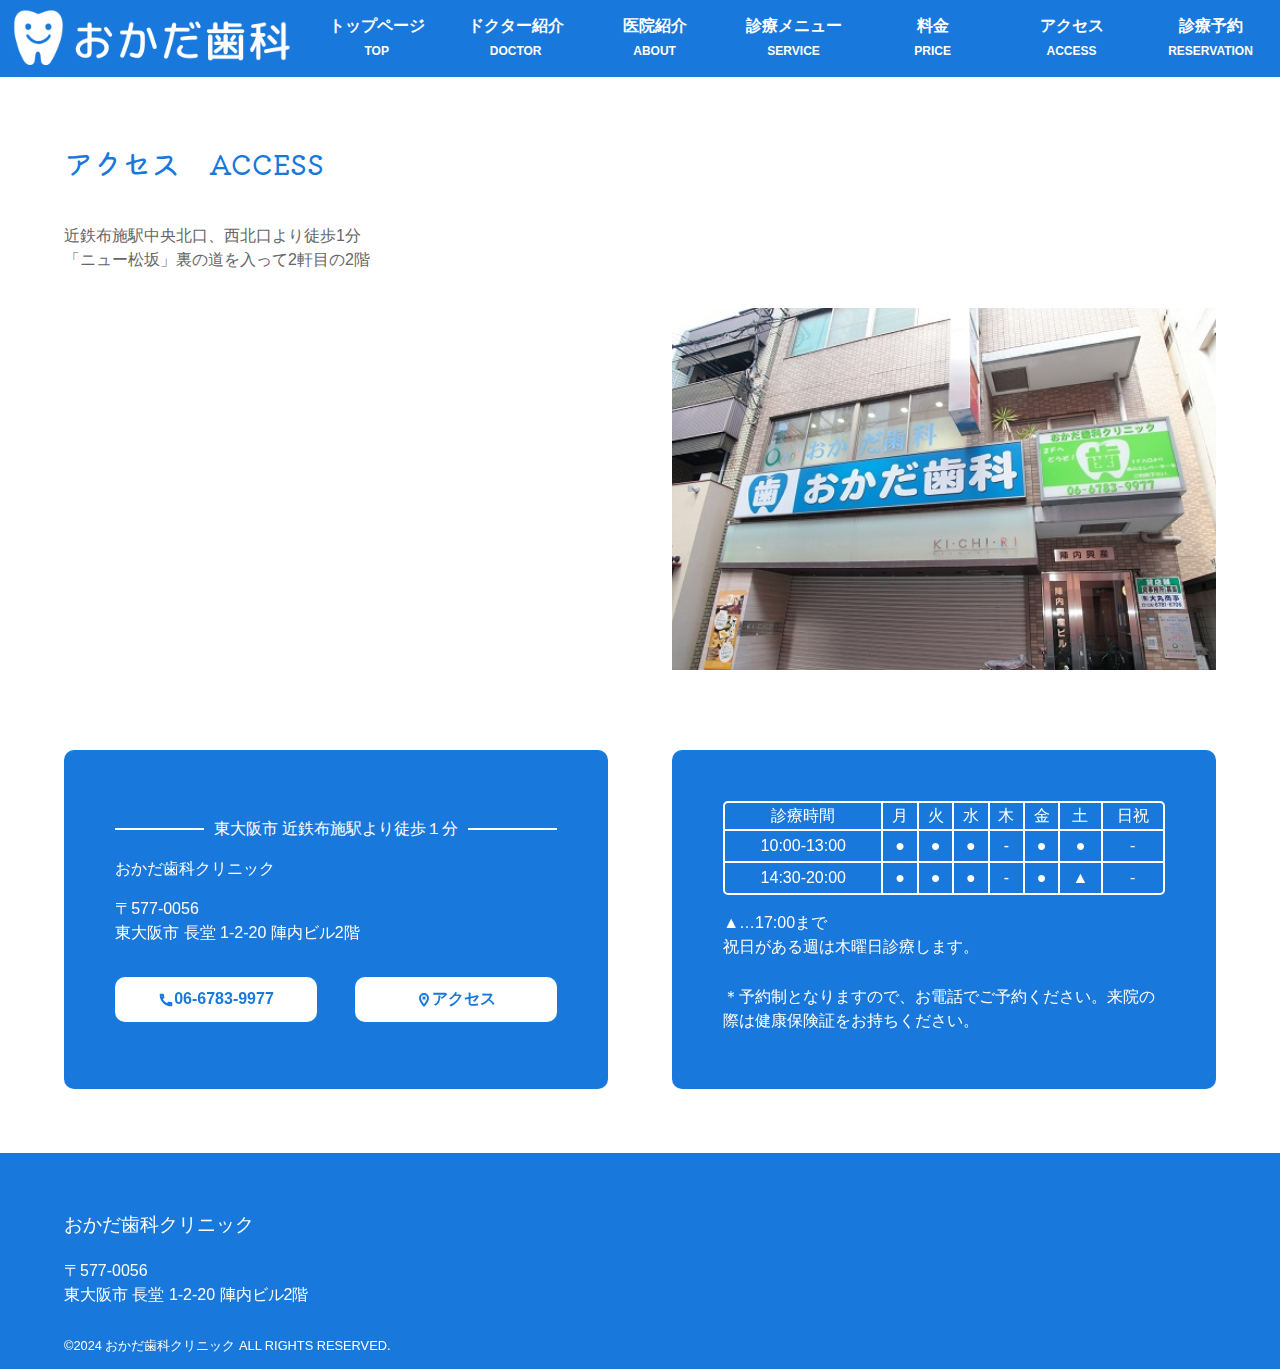
==== commit 4eeb65da: "September 2024" ====
--- a/dst/access.html
+++ b/dst/access.html
@@ -1,4 +1,4 @@
-<!doctype html><html lang="ja" dir="ltr" prefix="og: http://ogp.me/ns#"><head><script async src="https://www.googletagmanager.com/gtag/js?id=UA-51349924-1"></script><script>function gtag(){dataLayer.push(arguments)}window.dataLayer=window.dataLayer||[],gtag("js",new Date),gtag("config","UA-51349924-1")</script><meta charset="utf-8"><meta http-equiv="X-UA-Compatible" content="IE=edge,chrome=1"><meta name="viewport" content="width=device-width,initial-scale=1,shrink-to-fit=no"><title>アクセス｜東大阪市 近鉄布施駅前の歯科医院・歯医者｜おかだ歯科クリニック</title><meta name="description" content="大阪・東大阪市長堂近鉄布施駅前のおかだ歯科クリニックのアクセスページです。近鉄布施駅の前、北側にある陣内ビルの2階にあります。平日は20時まで、土曜は17時まで診療しています。"><meta name="format-detection" content="email=no,telephone=no,address=no"><meta name="theme-color" content="#1978db"><link rel="canonical" href="https://okada-dental.org/access.html"><link rel="stylesheet" href="https://fonts.googleapis.com/css?family=Material+Icons+Outlined"><link rel="stylesheet" href="slick/slick.css"><link rel="stylesheet" href="slick/slick-theme.css"><link rel="preconnect" href="https://fonts.gstatic.com"><link rel="stylesheet" href="https://fonts.googleapis.com/css2?family=Kiwi+Maru:wght@400;500&amp;display=swap"><link rel="stylesheet" href="css/style.css?date=202302021322"><link rel="icon" href="img/common/favicon.ico"><link rel="apple-touch-icon" href="img/common/apple-touch-icon.png"><meta name="msapplication-TileImage" content="img/common/logo.png"><meta name="msapplication-TileColor" content="#1978db"><meta property="og:url" content="https://okada-dental.org/access.html"><meta property="og:title" content="アクセス｜東大阪市 近鉄布施駅前の歯科医院・歯医者｜おかだ歯科クリニック"><meta property="og:site_name"><meta property="og:description" content="大阪・東大阪市長堂近鉄布施駅前のおかだ歯科クリニックのアクセスページです。近鉄布施駅の前、北側にある陣内ビルの2階にあります。平日は20時まで、土曜は17時まで診療しています。"><meta property="og:type" content="website"><meta property="og:image" content="https://okada-dental.org/img/common/ogp.jpg"><meta property="og:image:alt" content=""><meta property="og:locale" content="ja_JP"><meta name="twitter:card" content="summary_large_image"></head><body class="access"><header class="header"><p class="headerLogo"><a href="index.html"><img src="img/common/logo.png" alt="大阪・東大阪市長堂布施駅前のおかだ歯科クリニック"></a></p><nav class="headerNavSp"><ul class="headerNavSp__menu"><li class="headerNavSp__menu__item--1"><a href="tel:0667839977"></a></li><li class="headerNavSp__menu__item--2"><a href="access.html"></a></li></ul></nav><nav class="headerNavPc"><ul class="headerNavPc__menu"><li class="headerNavPc__menu__item"><a href="index.html">トップページ<br><span>TOP</span></a></li><li class="headerNavPc__menu__item"><a href="doctor.html">ドクター紹介<br><span>DOCTOR</span></a></li><li class="headerNavPc__menu__item"><a href="#">医院紹介<br><span>ABOUT</span></a><ul class="headerNavPc__menu__item__submenu"><li class="headerNavPc__menu__item__submenu__item"><a href="concept.html">医院の特徴<br><span>CONCEPT</span></a></li><li class="headerNavPc__menu__item__submenu__item"><a href="facility.html">院内紹介<br><span>FACILITY</span></a></li></ul></li><li class="headerNavPc__menu__item"><a href="#">診療メニュー<br><span>SERVICE</span></a><ul class="headerNavPc__menu__item__submenu"><li class="headerNavPc__menu__item__submenu__item"><a href="general.html">一般歯科<br><span>GENERAL</span></a></li><li class="headerNavPc__menu__item__submenu__item"><a href="perio.html">歯周病<br><span>PERIO</span></a></li><li class="headerNavPc__menu__item__submenu__item"><a href="orthodontic.html">矯正歯科<br><span>ORTHODONTIC</span></a></li><li class="headerNavPc__menu__item__submenu__item"><a href="ceramic.html">セラミック治療<br><span>CERAMIC</span></a></li><li class="headerNavPc__menu__item__submenu__item"><a href="whitening.html">ホワイトニング<br><span>WHITENING</span></a></li><li class="headerNavPc__menu__item__submenu__item"><a href="implant.html">インプラント治療<br><span>IMPLANT</span></a></li><li class="headerNavPc__menu__item__submenu__item"><a href="denture.html">入れ歯の治療<br><span>DENTURE</span></a></li></ul></li><li class="headerNavPc__menu__item"><a href="price.html">料金<br><span>PRICE</span></a></li><li class="headerNavPc__menu__item"><a href="access.html">アクセス<br><span>ACCESS</span></a></li><li class="headerNavPc__menu__item"><a href="reservation.html">診療予約<br><span>RESERVATION</span></a></li></ul></nav></header><nav class="gnav"><div class="gnavToggle"><span class="gnavToggle__btn--open"></span></div><nav class="navContent"><ul class="navContent__menu"><li class="navContent__menu__item"><a href="index.html">トップページ&emsp;<span>TOP</span></a></li><li class="navContent__menu__item"><a href="doctor.html">ドクター紹介&emsp;<span>DOCTOR</span></a></li><li class="navContent__menu__item"><a href="#">医院紹介&emsp;<span>ABOUT</span></a><ul class="navContent__menu__item__submenu"><li class="navContent__menu__item__submenu__item"><a href="concept.html">医院の特徴&emsp;<span>CONCEPT</span></a></li><li class="navContent__menu__item__submenu__item"><a href="facility.html">院内紹介&emsp;<span>FACILITY</span></a></li></ul></li><li class="navContent__menu__item"><a href="#">診療メニュー&emsp;<span>SERVICE</span></a><ul class="navContent__menu__item__submenu"><li class="navContent__menu__item__submenu__item"><a href="general.html">一般歯科&emsp;<span>GENERAL</span></a></li><li class="navContent__menu__item__submenu__item"><a href="perio.html">歯周病&emsp;<span>PERIO</span></a></li><li class="navContent__menu__item__submenu__item"><a href="orthodontic.html">矯正歯科&emsp;<span>ORTHODONTIC</span></a></li><li class="navContent__menu__item__submenu__item"><a href="ceramic.html">セラミック治療&emsp;<span>CERAMIC</span></a></li><li class="navContent__menu__item__submenu__item"><a href="whitening.html">ホワイトニング&emsp;<span>WHITENING</span></a></li><li class="navContent__menu__item__submenu__item"><a href="implant.html">インプラント治療&emsp;<span>IMPLANT</span></a></li><li class="navContent__menu__item__submenu__item"><a href="denture.html">入れ歯の治療&emsp;<span>DENTURE</span></a></li></ul></li><li class="navContent__menu__item"><a href="price.html">料金&emsp;<span>PRICE</span></a></li><li class="navContent__menu__item"><a href="access.html">アクセス&emsp;<span>ACCESS</span></a></li><li class="navContent__menu__item"><a href="reservation.html">診療予約&emsp;<span>RESERVATION</span></a></li></ul></nav></nav><main class="access__main"><h1 class="ttl--1">アクセス&emsp;<span>ACCESS</span></h1><p>近鉄布施駅中央北口、西北口より徒歩1分<br>「ニュー松坂」裏の道を入って2軒目の2階</p><div class="access__img"><div class="access__img__item"><iframe src="https://www.google.com/maps/embed?pb=!1m14!1m8!1m3!1d13126.438573411022!2d135.562453!3d34.66456!3m2!1i1024!2i768!4f13.1!3m3!1m2!1s0x0%3A0x316f9ea1381140a3!2z44GK44GL44Gg5q2v56eR44Kv44Oq44OL44OD44Kv!5e0!3m2!1sja!2sjp!4v1583907150361!5m2!1sja!2sjp" width="100%" height="100%" frameborder="0" style="border:0" allowfullscreen aria-hidden="false" tabindex="0"></iframe></div><div class="access__img__item"><img src="img/access/outer.jpg" alt="大阪・東大阪市長堂布施駅前のおかだ歯科クリニックの外観"></div></div><section class="access__info"><div class="access__info__clinic"><p class="access__info__clinic__dir"><span>東大阪市 近鉄布施駅より徒歩１分</span></p><p class="access__info__clinic__name">おかだ歯科クリニック</p><p class="access__info__clinic__address">〒577-0056<br>東大阪市 長堂 1-2-20 陣内ビル2階</p><div class="access__info__clinic__btn"><p class="access__info__clinic__btn__tel"><a href="tel:0667839977">06-6783-9977</a></p><p class="access__info__clinic__btn__access"><a href="access.html">アクセス</a></p></div></div><div class="access__info__hours"><table class="access__info__hours__table"><tr><th>診療時間</th><th>月</th><th>火</th><th>水</th><th>木</th><th>金</th><th>土</th><th>日祝</th></tr><tr><th>10:00-13:00</th><td>●</td><td>●</td><td>●</td><td>&thinsp;-&thinsp;</td><td>●</td><td>●</td><td>&thinsp;-&thinsp;</td></tr><tr><th>14:30-20:00</th><td>●</td><td>●</td><td>●</td><td>&thinsp;-&thinsp;</td><td>●</td><td>▲</td><td>&thinsp;-&thinsp;</td></tr></table><p class="access__info__hours__attent">▲…17:00まで<br>祝日がある週は木曜日診療します。</p><p class="access__info__hours__reserv">＊予約制となりますので、お電話でご予約ください。来院の際は健康保険証をお持ちください。</p></div></section></main><footer class="footer"><p class="footer__name">おかだ歯科クリニック</p><p class="footer__address">〒577-0056<br>東大阪市 長堂 1-2-20 陣内ビル2階</p><small class="footer__copyright">&copy;2023 おかだ歯科クリニック ALL RIGHTS RESERVED.</small></footer><script src="https://ajax.googleapis.com/ajax/libs/jquery/3.6.0/jquery.min.js"></script><script src="slick/slick.min.js"></script><script src="js/nav.js"></script><script type="application/ld+json">{
+<!doctype html><html lang="ja" dir="ltr" prefix="og: http://ogp.me/ns#"><head><script async src="https://www.googletagmanager.com/gtag/js?id=UA-51349924-1"></script><script>function gtag(){dataLayer.push(arguments)}window.dataLayer=window.dataLayer||[],gtag("js",new Date),gtag("config","UA-51349924-1")</script><meta charset="utf-8"><meta http-equiv="X-UA-Compatible" content="IE=edge,chrome=1"><meta name="viewport" content="width=device-width,initial-scale=1,shrink-to-fit=no"><title>アクセス｜東大阪市 近鉄布施駅前の歯科医院・歯医者｜おかだ歯科クリニック</title><meta name="description" content="大阪・東大阪市長堂近鉄布施駅前のおかだ歯科クリニックのアクセスページです。近鉄布施駅の前、北側にある陣内ビルの2階にあります。平日は20時まで、土曜は17時まで診療しています。"><meta name="format-detection" content="email=no,telephone=no,address=no"><meta name="theme-color" content="#1978db"><link rel="canonical" href="https://okada-dental.org/access.html"><link rel="stylesheet" href="https://fonts.googleapis.com/css?family=Material+Icons+Outlined"><link rel="stylesheet" href="slick/slick.css"><link rel="stylesheet" href="slick/slick-theme.css"><link rel="preconnect" href="https://fonts.gstatic.com"><link rel="stylesheet" href="https://fonts.googleapis.com/css2?family=Kiwi+Maru:wght@400;500&amp;display=swap"><link rel="stylesheet" href="css/style.css?date=202302021322"><link rel="icon" href="img/common/favicon.ico"><link rel="apple-touch-icon" href="img/common/apple-touch-icon.png"><meta name="msapplication-TileImage" content="img/common/logo.png"><meta name="msapplication-TileColor" content="#1978db"><meta property="og:url" content="https://okada-dental.org/access.html"><meta property="og:title" content="アクセス｜東大阪市 近鉄布施駅前の歯科医院・歯医者｜おかだ歯科クリニック"><meta property="og:site_name"><meta property="og:description" content="大阪・東大阪市長堂近鉄布施駅前のおかだ歯科クリニックのアクセスページです。近鉄布施駅の前、北側にある陣内ビルの2階にあります。平日は20時まで、土曜は17時まで診療しています。"><meta property="og:type" content="website"><meta property="og:image" content="https://okada-dental.org/img/common/ogp.jpg"><meta property="og:image:alt" content=""><meta property="og:locale" content="ja_JP"><meta name="twitter:card" content="summary_large_image"></head><body class="access"><header class="header"><p class="headerLogo"><a href="index.html"><img src="img/common/logo.png" alt="大阪・東大阪市長堂布施駅前のおかだ歯科クリニック"></a></p><nav class="headerNavSp"><ul class="headerNavSp__menu"><li class="headerNavSp__menu__item--1"><a href="tel:0667839977"></a></li><li class="headerNavSp__menu__item--2"><a href="access.html"></a></li></ul></nav><nav class="headerNavPc"><ul class="headerNavPc__menu"><li class="headerNavPc__menu__item"><a href="index.html">トップページ<br><span>TOP</span></a></li><li class="headerNavPc__menu__item"><a href="doctor.html">ドクター紹介<br><span>DOCTOR</span></a></li><li class="headerNavPc__menu__item"><a href="#">医院紹介<br><span>ABOUT</span></a><ul class="headerNavPc__menu__item__submenu"><li class="headerNavPc__menu__item__submenu__item"><a href="concept.html">医院の特徴<br><span>CONCEPT</span></a></li><li class="headerNavPc__menu__item__submenu__item"><a href="facility.html">院内紹介<br><span>FACILITY</span></a></li></ul></li><li class="headerNavPc__menu__item"><a href="#">診療メニュー<br><span>SERVICE</span></a><ul class="headerNavPc__menu__item__submenu"><li class="headerNavPc__menu__item__submenu__item"><a href="general.html">一般歯科<br><span>GENERAL</span></a></li><li class="headerNavPc__menu__item__submenu__item"><a href="perio.html">歯周病<br><span>PERIO</span></a></li><li class="headerNavPc__menu__item__submenu__item"><a href="orthodontic.html">矯正歯科<br><span>ORTHODONTIC</span></a></li><li class="headerNavPc__menu__item__submenu__item"><a href="ceramic.html">セラミック治療<br><span>CERAMIC</span></a></li><li class="headerNavPc__menu__item__submenu__item"><a href="whitening.html">ホワイトニング<br><span>WHITENING</span></a></li><li class="headerNavPc__menu__item__submenu__item"><a href="implant.html">インプラント治療<br><span>IMPLANT</span></a></li><li class="headerNavPc__menu__item__submenu__item"><a href="denture.html">入れ歯の治療<br><span>DENTURE</span></a></li></ul></li><li class="headerNavPc__menu__item"><a href="price.html">料金<br><span>PRICE</span></a></li><li class="headerNavPc__menu__item"><a href="access.html">アクセス<br><span>ACCESS</span></a></li><li class="headerNavPc__menu__item"><a href="reservation.html">診療予約<br><span>RESERVATION</span></a></li></ul></nav></header><nav class="gnav"><div class="gnavToggle"><span class="gnavToggle__btn--open"></span></div><nav class="navContent"><ul class="navContent__menu"><li class="navContent__menu__item"><a href="index.html">トップページ&emsp;<span>TOP</span></a></li><li class="navContent__menu__item"><a href="doctor.html">ドクター紹介&emsp;<span>DOCTOR</span></a></li><li class="navContent__menu__item"><a href="#">医院紹介&emsp;<span>ABOUT</span></a><ul class="navContent__menu__item__submenu"><li class="navContent__menu__item__submenu__item"><a href="concept.html">医院の特徴&emsp;<span>CONCEPT</span></a></li><li class="navContent__menu__item__submenu__item"><a href="facility.html">院内紹介&emsp;<span>FACILITY</span></a></li></ul></li><li class="navContent__menu__item"><a href="#">診療メニュー&emsp;<span>SERVICE</span></a><ul class="navContent__menu__item__submenu"><li class="navContent__menu__item__submenu__item"><a href="general.html">一般歯科&emsp;<span>GENERAL</span></a></li><li class="navContent__menu__item__submenu__item"><a href="perio.html">歯周病&emsp;<span>PERIO</span></a></li><li class="navContent__menu__item__submenu__item"><a href="orthodontic.html">矯正歯科&emsp;<span>ORTHODONTIC</span></a></li><li class="navContent__menu__item__submenu__item"><a href="ceramic.html">セラミック治療&emsp;<span>CERAMIC</span></a></li><li class="navContent__menu__item__submenu__item"><a href="whitening.html">ホワイトニング&emsp;<span>WHITENING</span></a></li><li class="navContent__menu__item__submenu__item"><a href="implant.html">インプラント治療&emsp;<span>IMPLANT</span></a></li><li class="navContent__menu__item__submenu__item"><a href="denture.html">入れ歯の治療&emsp;<span>DENTURE</span></a></li></ul></li><li class="navContent__menu__item"><a href="price.html">料金&emsp;<span>PRICE</span></a></li><li class="navContent__menu__item"><a href="access.html">アクセス&emsp;<span>ACCESS</span></a></li><li class="navContent__menu__item"><a href="reservation.html">診療予約&emsp;<span>RESERVATION</span></a></li></ul></nav></nav><main class="access__main"><h1 class="ttl--1">アクセス&emsp;<span>ACCESS</span></h1><p>近鉄布施駅中央北口、西北口より徒歩1分<br>「ニュー松坂」裏の道を入って2軒目の2階</p><div class="access__img"><div class="access__img__item"><iframe src="https://www.google.com/maps/embed?pb=!1m14!1m8!1m3!1d13126.438573411022!2d135.562453!3d34.66456!3m2!1i1024!2i768!4f13.1!3m3!1m2!1s0x0%3A0x316f9ea1381140a3!2z44GK44GL44Gg5q2v56eR44Kv44Oq44OL44OD44Kv!5e0!3m2!1sja!2sjp!4v1583907150361!5m2!1sja!2sjp" width="100%" height="100%" frameborder="0" style="border:0" allowfullscreen aria-hidden="false" tabindex="0"></iframe></div><div class="access__img__item"><img src="img/access/outer.jpg" alt="大阪・東大阪市長堂布施駅前のおかだ歯科クリニックの外観"></div></div><section class="access__info"><div class="access__info__clinic"><p class="access__info__clinic__dir"><span>東大阪市 近鉄布施駅より徒歩１分</span></p><p class="access__info__clinic__name">おかだ歯科クリニック</p><p class="access__info__clinic__address">〒577-0056<br>東大阪市 長堂 1-2-20 陣内ビル2階</p><div class="access__info__clinic__btn"><p class="access__info__clinic__btn__tel"><a href="tel:0667839977">06-6783-9977</a></p><p class="access__info__clinic__btn__access"><a href="access.html">アクセス</a></p></div></div><div class="access__info__hours"><table class="access__info__hours__table"><tr><th>診療時間</th><th>月</th><th>火</th><th>水</th><th>木</th><th>金</th><th>土</th><th>日祝</th></tr><tr><th>10:00-13:00</th><td>●</td><td>●</td><td>●</td><td>&thinsp;-&thinsp;</td><td>●</td><td>●</td><td>&thinsp;-&thinsp;</td></tr><tr><th>14:30-20:00</th><td>●</td><td>●</td><td>●</td><td>&thinsp;-&thinsp;</td><td>●</td><td>▲</td><td>&thinsp;-&thinsp;</td></tr></table><p class="access__info__hours__attent">▲…17:00まで<br>祝日がある週は木曜日診療します。</p><p class="access__info__hours__reserv">＊予約制となりますので、お電話でご予約ください。来院の際は健康保険証をお持ちください。</p></div></section></main><footer class="footer"><p class="footer__name">おかだ歯科クリニック</p><p class="footer__address">〒577-0056<br>東大阪市 長堂 1-2-20 陣内ビル2階</p><small class="footer__copyright">&copy;2024 おかだ歯科クリニック ALL RIGHTS RESERVED.</small></footer><script src="https://ajax.googleapis.com/ajax/libs/jquery/3.6.0/jquery.min.js"></script><script src="slick/slick.min.js"></script><script src="js/nav.js"></script><script type="application/ld+json">{
         "@context":"https://schema.org",
         "@type":"BreadcrumbList",
         "itemListElement": [
--- a/dst/css/style.css
+++ b/dst/css/style.css
@@ -1,3 +1,3 @@
 
-@charset "UTF-8";.ttl--1{color:#1978db;font-family:'Kiwi Maru',sans-serif;font-size:150%;font-weight:500;margin:2.5rem 0}.ttl--1 span{font-size:70%}.ttl--2{font-family:'Kiwi Maru',sans-serif;font-size:120%;font-weight:500;margin:3rem 0 2rem}.ttl--3{font-family:'Kiwi Maru',sans-serif;font-size:110%;font-weight:500;margin:1.5rem 0 1rem}.ttl--4{font-family:'Kiwi Maru',sans-serif;font-size:110%;font-weight:500;margin:1rem 0 0.5rem}@media print,screen and (orientation:landscape) and (min-width:1024px){.ttl--1{font-size:180%;margin:4rem 0}.ttl--1 span{font-size:90%}.ttl--2{font-size:150%}.ttl--3{font-size:130%}.ttl--4{font-size:110%}}.img1{margin:2rem 0 4rem}.img1 p{text-align:center}.imgs2{display:grid;grid-gap:2rem;grid-template-columns:1fr 1fr}.imgs2__item p{text-align:center}.imgs3{display:grid;grid-gap:2rem;grid-template-columns:1fr 1fr 1fr}.imgs3__item p{text-align:center}.imgDesc{margin:1rem 0}.imgDesc__img{display:block;margin:1rem auto;width:40%}@media print,screen and (orientation:landscape) and (min-width:1024px){.img1{width:70%}.imgs2{width:70%}.imgs3{width:90%}.imgDesc{display:grid;grid-gap:2rem;grid-template-columns:1fr 3fr}.imgDesc__img{margin:1rem 0;width:100%}}*,:after,:before{box-sizing:border-box}:after,:before{text-decoration:inherit;vertical-align:inherit}html{cursor:default;line-height:1.5;-moz-tab-size:4;-o-tab-size:4;tab-size:4;-webkit-tap-highlight-color:transparent;-ms-text-size-adjust:100%;-webkit-text-size-adjust:100%;word-break:break-word}body{margin:0}h1{font-size:2em;margin:0.67em 0}dl dl,dl ol,dl ul,ol dl,ul dl{margin:0}ol ol,ol ul,ul ol,ul ul{margin:0}hr{height:0;overflow:visible}main{display:block}nav ol,nav ul{list-style:none;padding:0}pre{font-family:monospace,monospace;font-size:1em}a{background-color:transparent}abbr[title]{text-decoration:underline;-webkit-text-decoration:underline dotted;text-decoration:underline dotted}b,strong{font-weight:bolder}code,kbd,samp{font-family:monospace,monospace;font-size:1em}small{font-size:80%}audio,canvas,iframe,img,svg,video{vertical-align:middle}audio,video{display:inline-block}audio:not([controls]){display:none;height:0}iframe{border-style:none}img{border-style:none}svg:not([fill]){fill:currentColor}svg:not(:root){overflow:hidden}table{border-collapse:collapse}button,input,select{margin:0}button{overflow:visible;text-transform:none}[type=button],[type=reset],[type=submit],button{-webkit-appearance:button}fieldset{border:1px solid #a0a0a0;padding:0.35em 0.75em 0.625em}input{overflow:visible}legend{color:inherit;display:table;max-width:100%;white-space:normal}progress{display:inline-block;vertical-align:baseline}select{text-transform:none}textarea{margin:0;overflow:auto;resize:vertical}[type=checkbox],[type=radio]{padding:0}[type=search]{-webkit-appearance:textfield;outline-offset:-2px}::-webkit-inner-spin-button,::-webkit-outer-spin-button{height:auto}::-webkit-input-placeholder{color:inherit;opacity:0.54}::-webkit-search-decoration{-webkit-appearance:none}::-webkit-file-upload-button{-webkit-appearance:button;font:inherit}::-moz-focus-inner{border-style:none;padding:0}:-moz-focusring{outline:1px dotted ButtonText}:-moz-ui-invalid{box-shadow:none}details{display:block}dialog{background-color:#fff;border:solid;color:#000;display:block;height:-moz-fit-content;height:fit-content;left:0;margin:auto;padding:1em;position:absolute;right:0;width:-moz-fit-content;width:fit-content}dialog:not([open]){display:none}summary{display:list-item}canvas{display:inline-block}template{display:none}[tabindex],a,area,button,input,label,select,summary,textarea{touch-action:manipulation}[hidden]{display:none}[aria-busy=true]{cursor:progress}[aria-controls]{cursor:pointer}[aria-disabled=true],[disabled]{cursor:not-allowed}[aria-hidden=false][hidden]{display:initial}[aria-hidden=false][hidden]:not(:focus){clip:rect(0,0,0,0);position:absolute}h1,h2,h3,h4,h5,h6{font-size:100%}html{font-size:62.5%}body{background-color:#fff;color:#666;font-family:"游ゴシック体",YuGothic,"游ゴシック","Yu Gothic","Helvetica Neue","ヒラギノ角ゴシック","Hiragino Sans","メイリオ",Meiryo,sans-serif;font-size:1.4rem;font-weight:500;margin:0}main:not(.top__main){margin:5vw}@media print,screen and (orientation:landscape) and (min-width:1024px){main:not(.top__main):not(.access__main){padding-right:30vw}}@media print,screen and (min-width:520px){body{font-size:1.8rem}}@media print,screen and (min-width:1025px){body{font-size:1.6rem}}*{float:none;position:static}a{color:inherit;text-decoration:none}img{width:100%}li{list-style:none}table{width:100%}th{text-align:center}td{padding:0.3rem}::-moz-selection{color:#fff;background-color:#1978db}::selection{color:#fff;background-color:#1978db}::moz-selection{color:#fff;background-color:#1978db}::-webkit-scrollbar{width:1.5vw}::-webkit-scrollbar-thumb{background-color:#1978db}::-webkit-scrollbar-track{background:#666}.displayNone{display:none}.header{background-color:#1978db;color:#fff;display:grid;grid-template-columns:4fr 2fr 1fr;grid-template-rows:15vw;position:sticky;top:0;z-index:99999}@media print,screen and (orientation:landscape) and (min-width:1024px){.header{grid-template-columns:24vw auto;grid-template-rows:6vw}}.headerLogo{display:flex;justify-content:center;align-items:center;grid-area:1/1/span 1/span 1;margin:0}.headerNavSp{grid-area:1/2/span 1/span 1}.headerNavSp__menu{display:grid;grid-template-columns:1fr 1fr;height:100%;margin:0}.headerNavSp__menu__item--1 a{display:block;height:15vw;width:15vw}.headerNavSp__menu__item--1 a:hover:before{background-color:#fff;color:#1978db}.headerNavSp__menu__item--1 a:before{display:flex;justify-content:center;align-items:center;content:"\e0b0";font-size:8vw;height:100%;font-family:"Material Icons Outlined"}.headerNavSp__menu__item--2 a{display:block;height:15vw;width:15vw}.headerNavSp__menu__item--2 a:hover:before{background-color:#fff;color:#1978db}.headerNavSp__menu__item--2 a:before{display:flex;justify-content:center;align-items:center;content:"\e0c8";font-size:8vw;height:100%;font-family:"Material Icons Outlined"}@media print,screen and (orientation:landscape) and (min-width:1024px){.headerNavSp{display:none}}.headerNavPc{display:none}@media print,screen and (orientation:landscape) and (min-width:1024px){.headerNavPc{display:grid;font-weight:600;grid-area:1/2/span 1/span 1}.headerNavPc__menu{display:grid;grid-template-columns:1fr 1fr 1fr 1fr 1fr 1fr 1fr;grid-template-rows:6vw;margin:0}.headerNavPc__menu__item{display:flex;justify-content:center;align-items:center;text-align:center;position:relative}.headerNavPc__menu__item:hover{background-color:#fff;color:#1978db}.headerNavPc__menu__item a{display:block;width:100%}.headerNavPc__menu__item a span{font-size:1.2rem}.headerNavPc__menu__item__submenu{display:none;position:absolute;top:6vw;width:100%}.headerNavPc__menu__item__submenu__item{background-color:#ebff54;display:flex;justify-content:center;align-items:center;height:6vw;padding:1rem}.headerNavPc__menu__item__submenu__item:hover{background-color:#1978db;color:#fff}.headerNavPc__menu__item__submenu__item a{display:block;width:100%}}.gnavToggle{display:flex;justify-content:center;align-items:center;height:15vw;position:fixed;right:0;top:0;width:14.285714285714286vw;z-index:999999}.gnavToggle__btn--open,.gnavToggle__btn--open:after,.gnavToggle__btn--open:before{background-color:#fff;content:'';cursor:pointer;display:block;height:0.8vw;position:absolute;transition:all 0.3s;width:7vw}.gnavToggle__btn--close{background-color:transparent}.gnavToggle__btn--open:before{bottom:2.5vw}.gnavToggle__btn--close:before{bottom:0;transform:rotate(45deg)}.gnavToggle__btn--open:after{top:2.5vw}.gnavToggle__btn--close:after{top:0;transform:rotate(-45deg)}@media print,screen and (orientation:landscape) and (min-width:1024px){.gnavToggle{display:none}}.navContent{background-color:#1978db;font-weight:600;display:none;height:100%;overflow-y:auto;-webkit-overflow-scrolling:touch;padding-top:15vw;position:fixed;left:0;top:0;width:100%;z-index:999}.navContent::-webkit-scrollbar{width:0}.navContent__menu{display:grid;grid-row:2/span 1;grid-template-rows:1fr 1fr 1fr 1fr 1fr 1fr 1fr 1fr;height:80vh}.navContent__menu__item{display:flex;align-items:center;color:#fff;padding-left:10vw;position:relative}.navContent__menu__item:hover{background-color:#fff;color:#1978db}.navContent__menu__item a{display:block;font-size:4vw;width:100%}.navContent__menu__item__btn{height:10vh;left:0;position:absolute;top:0;width:100vw}.navContent__menu__item__submenu{background-color:#ebff54;display:none;left:0;position:absolute;top:10vh;width:100%;z-index:999}.navContent__menu__item__submenu__item{display:flex;justify-content:center;align-items:center;height:10vh;padding:5vw 10vw}.navContent__menu__item__submenu__item:hover{background-color:#1978db;color:#fff}.navContent__menu__item__submenu__item a{display:block;width:100%}.footer{background-color:#1978db;color:#fff;padding:5vw}.footer__name{font-size:120%}.footer__copyright{font-size:2vw}@media print,screen and (orientation:landscape) and (min-width:1024px){.footer{padding:3vw 5vw 1vw}.footer__address{margin-bottom:2vw}.footer__copyright{font-size:80%}}.c--red{color:#f55}.access__img{display:grid}.access__img__item{margin-top:2rem}.access__info{margin-top:8rem}.access__info__clinic{border-radius:1rem;background-color:#1978db;color:#fff;padding:4vw}.access__info__clinic__dir{padding:0 1rem;position:relative;text-align:center}.access__info__clinic__dir:before{background-color:#fff;content:"";height:2px;left:0;position:absolute;top:calc(50% - 1px);width:100%}.access__info__clinic__dir span{background-color:#1978db;padding:0 1rem;position:relative}.access__info__clinic__btn{display:grid;grid-gap:3vw;grid-template-columns:1fr 1fr}.access__info__clinic__btn__tel{background-color:#fff;border-radius:1rem;color:#1978db;display:inline-block;font-weight:600;text-align:center}.access__info__clinic__btn__tel a{border-radius:1rem;display:block;padding:1rem}.access__info__clinic__btn__tel a:before{content:"\e0b0";font-family:"Material Icons Outlined";vertical-align:middle}.access__info__clinic__btn__tel a:hover{background-color:#ebff54;color:#1978db}.access__info__clinic__btn__access{background-color:#fff;border-radius:1rem;color:#1978db;display:inline-block;font-weight:600;text-align:center}.access__info__clinic__btn__access a{border-radius:1rem;display:block;padding:1rem}.access__info__clinic__btn__access a:before{content:"\e0c8";font-family:"Material Icons Outlined";vertical-align:middle}.access__info__clinic__btn__access a:hover{background-color:#ebff54;color:#1978db}.access__info__hours{border-radius:1rem;background-color:#1978db;color:#fff;margin-top:5vw;padding:4vw 4vw 3vw}.access__info__hours__table{border:2px solid #fff;border-collapse:separate;border-radius:0.5rem;border-spacing:0;text-align:center}.access__info__hours__table td,.access__info__hours__table th{border-bottom:2px solid #fff;border-right:2px solid #fff;font-weight:500}.access__info__hours__table td:last-child,.access__info__hours__table th:last-child{border-right:none}.access__info__hours__table tr:last-child td,.access__info__hours__table tr:last-child th{border-bottom:none}.access__info__hours__reserv{margin-top:2vw}@media print,screen and (orientation:landscape) and (min-width:1024px){.access__img{display:grid;grid-gap:5vw;grid-template-columns:1fr 1fr}.access__info{display:grid;grid-gap:5vw;grid-template-columns:1fr 1fr}.access__info__hours{margin-top:0}}.ceramic__explain__cf__item{display:grid;grid-column-gap:1rem;grid-template-columns:3fr 1fr;grid-template-rows:auto auto;margin-top:2rem}.ceramic__explain__cf__item section{grid-area:1/1/span 1/span 1}.ceramic__explain__cf__item img{grid-area:1/2/span 1/span 1;margin:1rem auto auto}.ceramic__explain__cf__item p{grid-area:2/1/span 1/span 2}@media print,screen and (orientation:landscape) and (min-width:1024px){.ceramic__explain__cf__item{grid-template-columns:3fr 1fr;width:80%}.ceramic__explain__cf__item img{grid-area:1/2/span 2/span 1;margin:1rem auto auto}}.concept__main img{width:70%}@media print,screen and (orientation:landscape) and (min-width:1024px){.concept__main img{width:30vw}.concept__sentence{width:50vw}}.covid__ul li{list-style:disc}.covid__attn{color:#f55}.denture__ul li{list-style:disc}.denture__dd{margin-bottom:1rem}.denture__dd__ul{padding-left:0}.denture__dd__ul li{list-style:disc}.denture__explain__img1{display:block;margin:0 auto;width:50%}@media print,screen and (orientation:landscape) and (min-width:1024px){.denture__explain__img1{margin:0}}.doctor__msg{display:grid;grid-template-columns:2fr 5fr;grid-template-rows:auto auto}.doctor__msg img{grid-area:1/1/span 1/span 1}.doctor__msg__name{display:flex;justify-content:center;align-items:center;background-color:#1978db;color:#fff;font-size:120%;grid-area:1/2/span 1/span 1;margin:0}.doctor__msg__sentence{grid-area:2/1/span 1/span 2;margin-bottom:0}.doctor__career th{border:solid 2px #666;font-weight:inherit;text-align:center}.doctor__career td{border:solid 2px #666}.doctor__qualification{margin-bottom:5rem;padding-left:3rem}.doctor__qualification li{list-style-type:square}.doctor__qualification li a{text-decoration:underline}@media print,screen and (orientation:landscape) and (min-width:1024px){.doctor__msg{grid-template-columns:10vw 30vw}.doctor__career{width:40vw}}.general__caries__explain{display:grid;grid-template-columns:11fr 5fr}.general__caries__explain img{margin:auto 0;padding-left:2rem}.general__wisdomTooth__img{width:calc((90vw -2rem) / 2)}@media print,screen and (orientation:landscape) and (min-width:1024px){.general__caries__explain{grid-template-columns:5fr 1fr}.general__wisdomTooth__img{width:35%}}.implant__dl{margin-left:2rem}.implant__dd{margin:auto auto 1rem 0}.implant__dd__list{padding-left:2rem}.implant__dd__list li{list-style:disc}.implant__img{display:grid;margin:0 auto;width:40%}@media print,screen and (orientation:landscape) and (min-width:1024px){.implant__img{margin:0}}.orth__adult__merit li{list-style-type:square}.orth__process__twoweeks{text-align:center;padding-top:0.8rem}.orth__process__arrow{font-size:6vw;text-align:center}.orth__process__item{background-color:#666;color:#fff;padding:1rem}.orth__process__item .ttl--3{margin:0.5rem;text-align:center}@media print,screen and (orientation:landscape) and (min-width:1024px){.orth__process{width:40vw}.orth__process__arrow{font-size:2vw;margin:0.5rem}.orth__process__item{padding:1.5rem}}.perio__explain__img{display:grid;grid-template-rows:auto auto}.perio__explain__img__txt{display:grid;grid-template-columns:1fr 1fr 1fr 1fr}.perio__explain__img__txt p{font-size:3vw;text-align:center}.perio__treatment__img{width:50vw}.perio__treatment__conc{margin-top:3rem}@media print,screen and (orientation:landscape) and (min-width:1024px){.perio__explain__img{width:70%}.perio__explain__img__txt p{font-size:inherit}.perio__treatment__img{width:20vw}}.price__table{border-collapse:collapse;margin-bottom:3rem}.price__table th{background-color:#666;border:2px solid #666;color:#fff}.price__table td{border:2px solid #666}.price__table td:nth-child(2n){text-align:center;width:35%}@media print,screen and (orientation:landscape) and (min-width:1024px){.price__table td:nth-child(2n){width:30%}}.recruit__main{height:80vh}.slick-slide{margin:0}.slick-slide:focus{outline:none}.top__main{padding-bottom:5vw}.atf__msg{color:#1978db;font-size:3.5vw;font-weight:700;margin:0;padding:5vw 3vw 0;text-align:center}.atf__msg span{background:linear-gradient(transparent 60%,#ebff54 60%)}@media print,screen and (orientation:landscape) and (min-width:1024px){.atf__msg{font-size:2.5vw}}.info{padding:5vw}.info__clinic{border-radius:1rem;background-color:#1978db;color:#fff;padding:4vw}.info__clinic__dir{padding:0 1rem;position:relative;text-align:center}.info__clinic__dir:before{background-color:#fff;content:"";height:2px;left:0;position:absolute;top:calc(50% - 1px);width:100%}.info__clinic__dir span{background-color:#1978db;padding:0 1rem;position:relative}.info__clinic__btn{display:grid;grid-gap:3vw;grid-template-columns:1fr 1fr}.info__clinic__btn__tel{background-color:#fff;border-radius:1rem;color:#1978db;display:inline-block;font-weight:600;text-align:center}.info__clinic__btn__tel a{border-radius:1rem;display:block;padding:1rem}.info__clinic__btn__tel a:before{content:"\e0b0";font-family:"Material Icons Outlined";vertical-align:middle}.info__clinic__btn__tel a:hover{background-color:#ebff54;color:#1978db}.info__clinic__btn__access{background-color:#fff;border-radius:1rem;color:#1978db;display:inline-block;font-weight:600;text-align:center}.info__clinic__btn__access a{border-radius:1rem;display:block;padding:1rem}.info__clinic__btn__access a:before{content:"\e0c8";font-family:"Material Icons Outlined";vertical-align:middle}.info__clinic__btn__access a:hover{background-color:#ebff54;color:#1978db}.info__hours{border-radius:1rem;background-color:#1978db;color:#fff;margin-top:5vw;padding:4vw 4vw 3vw}.info__hours__table{border:2px solid #fff;border-collapse:separate;border-radius:0.5rem;border-spacing:0;text-align:center}.info__hours__table td,.info__hours__table th{border-bottom:2px solid #fff;border-right:2px solid #fff;font-weight:500}.info__hours__table td:last-child,.info__hours__table th:last-child{border-right:none}.info__hours__table tr:last-child td,.info__hours__table tr:last-child th{border-bottom:none}.info__hours__reserv{margin-top:2vw}.news{padding:0 5vw}.news__item li{list-style-type:disc}.news__item a{text-decoration:underline}.news__color{margin-top:3rem}.news__cal__table{height:60vw;margin:0 auto 7vw;table-layout:fixed;text-align:center;width:60vw}.news__cal__table td:first-child:not(.empty){background-color:#ebff54;color:#f55}.news__cal__table td:last-child{color:#1978db}.news__cal__table td:last-child.holiday{color:#f55}.news__cal__table td,.news__cal__table th{border:solid 2px #666}.news__cal__table__m{background-color:#666;color:#fff;font-size:120%}.closed{background-color:#ebff54}.holiday{background-color:#ebff54;color:#f55}@media print,screen and (orientation:landscape) and (min-width:1024px){.info{display:grid;grid-gap:5vw;grid-template-columns:1fr 1fr}.info__hours{margin-top:0}.news__cal{display:grid;grid-gap:5vw;grid-template-columns:1fr 1fr;height:25vw;width:45vw}.news__cal__table{height:20vw;width:20vw}}.whitening__explain__img1{display:block;margin:1rem auto;width:50vw}.whitening__explain__attent{padding-left:1.5rem}.whitening__explain__attent li{list-style:disc}@media print,screen and (orientation:landscape) and (min-width:1024px){.whitening__explain__img1{margin:1rem auto 1rem 0;width:20vw}}
+@charset "UTF-8";.ttl--1{color:#1978db;font-family:'Kiwi Maru',sans-serif;font-size:150%;font-weight:500;margin:2.5rem 0}.ttl--1 span{font-size:70%}.ttl--2{font-family:'Kiwi Maru',sans-serif;font-size:120%;font-weight:500;margin:3rem 0 2rem}.ttl--3{font-family:'Kiwi Maru',sans-serif;font-size:110%;font-weight:500;margin:1.5rem 0 1rem}.ttl--4{font-family:'Kiwi Maru',sans-serif;font-size:110%;font-weight:500;margin:1rem 0 0.5rem}@media print,screen and (orientation:landscape) and (min-width:1024px){.ttl--1{font-size:180%;margin:4rem 0}.ttl--1 span{font-size:90%}.ttl--2{font-size:150%}.ttl--3{font-size:130%}.ttl--4{font-size:110%}}.img1{margin:2rem 0 4rem}.img1 p{text-align:center}.imgs2{display:grid;grid-gap:2rem;grid-template-columns:1fr 1fr}.imgs2__item p{text-align:center}.imgs3{display:grid;grid-gap:2rem;grid-template-columns:1fr 1fr 1fr}.imgs3__item p{text-align:center}.imgDesc{margin:1rem 0}.imgDesc__img{display:block;margin:1rem auto;width:40%}@media print,screen and (orientation:landscape) and (min-width:1024px){.img1{width:70%}.imgs2{width:70%}.imgs3{width:90%}.imgDesc{display:grid;grid-gap:2rem;grid-template-columns:1fr 3fr}.imgDesc__img{margin:1rem 0;width:100%}}*,:after,:before{box-sizing:border-box}:after,:before{text-decoration:inherit;vertical-align:inherit}html{cursor:default;line-height:1.5;-moz-tab-size:4;-o-tab-size:4;tab-size:4;-webkit-tap-highlight-color:transparent;-ms-text-size-adjust:100%;-webkit-text-size-adjust:100%;word-break:break-word}body{margin:0}h1{font-size:2em;margin:0.67em 0}dl dl,dl ol,dl ul,ol dl,ul dl{margin:0}ol ol,ol ul,ul ol,ul ul{margin:0}hr{height:0;overflow:visible}main{display:block}nav ol,nav ul{list-style:none;padding:0}pre{font-family:monospace,monospace;font-size:1em}a{background-color:transparent}abbr[title]{text-decoration:underline;-webkit-text-decoration:underline dotted;text-decoration:underline dotted}b,strong{font-weight:bolder}code,kbd,samp{font-family:monospace,monospace;font-size:1em}small{font-size:80%}audio,canvas,iframe,img,svg,video{vertical-align:middle}audio,video{display:inline-block}audio:not([controls]){display:none;height:0}iframe{border-style:none}img{border-style:none}svg:not([fill]){fill:currentColor}svg:not(:root){overflow:hidden}table{border-collapse:collapse}button,input,select{margin:0}button{overflow:visible;text-transform:none}[type=button],[type=reset],[type=submit],button{-webkit-appearance:button}fieldset{border:1px solid #a0a0a0;padding:0.35em 0.75em 0.625em}input{overflow:visible}legend{color:inherit;display:table;max-width:100%;white-space:normal}progress{display:inline-block;vertical-align:baseline}select{text-transform:none}textarea{margin:0;overflow:auto;resize:vertical}[type=checkbox],[type=radio]{padding:0}[type=search]{-webkit-appearance:textfield;outline-offset:-2px}::-webkit-inner-spin-button,::-webkit-outer-spin-button{height:auto}::-webkit-input-placeholder{color:inherit;opacity:0.54}::-webkit-search-decoration{-webkit-appearance:none}::-webkit-file-upload-button{-webkit-appearance:button;font:inherit}::-moz-focus-inner{border-style:none;padding:0}:-moz-focusring{outline:1px dotted ButtonText}:-moz-ui-invalid{box-shadow:none}details{display:block}dialog{background-color:#fff;border:solid;color:#000;display:block;height:-moz-fit-content;height:fit-content;left:0;margin:auto;padding:1em;position:absolute;right:0;width:-moz-fit-content;width:fit-content}dialog:not([open]){display:none}summary{display:list-item}canvas{display:inline-block}template{display:none}[tabindex],a,area,button,input,label,select,summary,textarea{touch-action:manipulation}[hidden]{display:none}[aria-busy=true]{cursor:progress}[aria-controls]{cursor:pointer}[aria-disabled=true],[disabled]{cursor:not-allowed}[aria-hidden=false][hidden]{display:initial}[aria-hidden=false][hidden]:not(:focus){clip:rect(0,0,0,0);position:absolute}h1,h2,h3,h4,h5,h6{font-size:100%}html{font-size:62.5%}body{background-color:#fff;color:#666;font-family:"游ゴシック体",YuGothic,"游ゴシック","Yu Gothic","Helvetica Neue","ヒラギノ角ゴシック","Hiragino Sans","メイリオ",Meiryo,sans-serif;font-size:1.4rem;font-weight:500;margin:0}main:not(.top__main){margin:5vw}@media print,screen and (orientation:landscape) and (min-width:1024px){main:not(.top__main):not(.access__main){padding-right:30vw}}@media print,screen and (min-width:520px){body{font-size:1.8rem}}@media print,screen and (min-width:1025px){body{font-size:1.6rem}}*{float:none;position:static}a{color:inherit;text-decoration:none}img{width:100%}li{list-style:none}table{width:100%}th{text-align:center}td{padding:0.3rem}::-moz-selection{color:#fff;background-color:#1978db}::selection{color:#fff;background-color:#1978db}::moz-selection{color:#fff;background-color:#1978db}::-webkit-scrollbar{width:1.5vw}::-webkit-scrollbar-thumb{background-color:#1978db}::-webkit-scrollbar-track{background:#666}.displayNone{display:none}.header{background-color:#1978db;color:#fff;display:grid;grid-template-columns:4fr 2fr 1fr;grid-template-rows:15vw;position:sticky;top:0;z-index:99999}@media print,screen and (orientation:landscape) and (min-width:1024px){.header{grid-template-columns:24vw auto;grid-template-rows:6vw}}.headerLogo{display:flex;justify-content:center;align-items:center;grid-area:1/1/span 1/span 1;margin:0}.headerNavSp{grid-area:1/2/span 1/span 1}.headerNavSp__menu{display:grid;grid-template-columns:1fr 1fr;height:100%;margin:0}.headerNavSp__menu__item--1 a{display:block;height:15vw;width:15vw}.headerNavSp__menu__item--1 a:hover:before{background-color:#fff;color:#1978db}.headerNavSp__menu__item--1 a:before{display:flex;justify-content:center;align-items:center;content:"\e0b0";font-size:8vw;height:100%;font-family:"Material Icons Outlined"}.headerNavSp__menu__item--2 a{display:block;height:15vw;width:15vw}.headerNavSp__menu__item--2 a:hover:before{background-color:#fff;color:#1978db}.headerNavSp__menu__item--2 a:before{display:flex;justify-content:center;align-items:center;content:"\e0c8";font-size:8vw;height:100%;font-family:"Material Icons Outlined"}@media print,screen and (orientation:landscape) and (min-width:1024px){.headerNavSp{display:none}}.headerNavPc{display:none}@media print,screen and (orientation:landscape) and (min-width:1024px){.headerNavPc{display:grid;font-weight:600;grid-area:1/2/span 1/span 1}.headerNavPc__menu{display:grid;grid-template-columns:1fr 1fr 1fr 1fr 1fr 1fr 1fr;grid-template-rows:6vw;margin:0}.headerNavPc__menu__item{display:flex;justify-content:center;align-items:center;text-align:center;position:relative}.headerNavPc__menu__item:hover{background-color:#fff;color:#1978db}.headerNavPc__menu__item a{display:block;width:100%}.headerNavPc__menu__item a span{font-size:1.2rem}.headerNavPc__menu__item__submenu{display:none;position:absolute;top:6vw;width:100%}.headerNavPc__menu__item__submenu__item{background-color:#ebff54;display:flex;justify-content:center;align-items:center;height:6vw;padding:1rem}.headerNavPc__menu__item__submenu__item:hover{background-color:#1978db;color:#fff}.headerNavPc__menu__item__submenu__item a{display:block;width:100%}}.gnavToggle{display:flex;justify-content:center;align-items:center;height:15vw;position:fixed;right:0;top:0;width:14.285714285714286vw;z-index:999999}.gnavToggle__btn--open,.gnavToggle__btn--open:after,.gnavToggle__btn--open:before{background-color:#fff;content:'';cursor:pointer;display:block;height:0.8vw;position:absolute;transition:all 0.3s;width:7vw}.gnavToggle__btn--close{background-color:transparent}.gnavToggle__btn--open:before{bottom:2.5vw}.gnavToggle__btn--close:before{bottom:0;transform:rotate(45deg)}.gnavToggle__btn--open:after{top:2.5vw}.gnavToggle__btn--close:after{top:0;transform:rotate(-45deg)}@media print,screen and (orientation:landscape) and (min-width:1024px){.gnavToggle{display:none}}.navContent{background-color:#1978db;font-weight:600;display:none;height:100%;overflow-y:auto;-webkit-overflow-scrolling:touch;padding-top:15vw;position:fixed;left:0;top:0;width:100%;z-index:999}.navContent::-webkit-scrollbar{width:0}.navContent__menu{display:grid;grid-row:2/span 1;grid-template-rows:1fr 1fr 1fr 1fr 1fr 1fr 1fr 1fr;height:80vh}.navContent__menu__item{display:flex;align-items:center;color:#fff;padding-left:10vw;position:relative}.navContent__menu__item:hover{background-color:#fff;color:#1978db}.navContent__menu__item a{display:block;font-size:4vw;width:100%}.navContent__menu__item__btn{height:10vh;left:0;position:absolute;top:0;width:100vw}.navContent__menu__item__submenu{background-color:#ebff54;display:none;left:0;position:absolute;top:10vh;width:100%;z-index:999}.navContent__menu__item__submenu__item{display:flex;justify-content:center;align-items:center;height:10vh;padding:5vw 10vw}.navContent__menu__item__submenu__item:hover{background-color:#1978db;color:#fff}.navContent__menu__item__submenu__item a{display:block;width:100%}.footer{background-color:#1978db;color:#fff;padding:5vw}.footer__name{font-size:120%}.footer__copyright{font-size:2vw}@media print,screen and (orientation:landscape) and (min-width:1024px){.footer{padding:3vw 5vw 1vw}.footer__address{margin-bottom:2vw}.footer__copyright{font-size:80%}}.c--red{color:#f55}.access__img{display:grid}.access__img__item{margin-top:2rem}.access__info{margin-top:8rem}.access__info__clinic{border-radius:1rem;background-color:#1978db;color:#fff;padding:4vw}.access__info__clinic__dir{padding:0 1rem;position:relative;text-align:center}.access__info__clinic__dir:before{background-color:#fff;content:"";height:2px;left:0;position:absolute;top:calc(50% - 1px);width:100%}.access__info__clinic__dir span{background-color:#1978db;padding:0 1rem;position:relative}.access__info__clinic__btn{display:grid;grid-gap:3vw;grid-template-columns:1fr 1fr}.access__info__clinic__btn__tel{background-color:#fff;border-radius:1rem;color:#1978db;display:inline-block;font-weight:600;text-align:center}.access__info__clinic__btn__tel a{border-radius:1rem;display:block;padding:1rem}.access__info__clinic__btn__tel a:before{content:"\e0b0";font-family:"Material Icons Outlined";vertical-align:middle}.access__info__clinic__btn__tel a:hover{background-color:#ebff54;color:#1978db}.access__info__clinic__btn__access{background-color:#fff;border-radius:1rem;color:#1978db;display:inline-block;font-weight:600;text-align:center}.access__info__clinic__btn__access a{border-radius:1rem;display:block;padding:1rem}.access__info__clinic__btn__access a:before{content:"\e0c8";font-family:"Material Icons Outlined";vertical-align:middle}.access__info__clinic__btn__access a:hover{background-color:#ebff54;color:#1978db}.access__info__hours{border-radius:1rem;background-color:#1978db;color:#fff;margin-top:5vw;padding:4vw 4vw 3vw}.access__info__hours__table{border:2px solid #fff;border-collapse:separate;border-radius:0.5rem;border-spacing:0;text-align:center}.access__info__hours__table td,.access__info__hours__table th{border-bottom:2px solid #fff;border-right:2px solid #fff;font-weight:500}.access__info__hours__table td:last-child,.access__info__hours__table th:last-child{border-right:none}.access__info__hours__table tr:last-child td,.access__info__hours__table tr:last-child th{border-bottom:none}.access__info__hours__reserv{margin-top:2vw}@media print,screen and (orientation:landscape) and (min-width:1024px){.access__img{display:grid;grid-gap:5vw;grid-template-columns:1fr 1fr}.access__info{display:grid;grid-gap:5vw;grid-template-columns:1fr 1fr}.access__info__hours{margin-top:0}}.ceramic__explain__cf__item{display:grid;grid-column-gap:1rem;grid-template-columns:3fr 1fr;grid-template-rows:auto auto;margin-top:2rem}.ceramic__explain__cf__item section{grid-area:1/1/span 1/span 1}.ceramic__explain__cf__item img{grid-area:1/2/span 1/span 1;margin:1rem auto auto}.ceramic__explain__cf__item p{grid-area:2/1/span 1/span 2}@media print,screen and (orientation:landscape) and (min-width:1024px){.ceramic__explain__cf__item{grid-template-columns:3fr 1fr;width:80%}.ceramic__explain__cf__item img{grid-area:1/2/span 2/span 1;margin:1rem auto auto}}.concept__main img{width:70%}@media print,screen and (orientation:landscape) and (min-width:1024px){.concept__main img{width:30vw}.concept__sentence{width:50vw}}.covid__ul li{list-style:disc}.covid__attn{color:#f55}.denture__ul li{list-style:disc}.denture__dd{margin-bottom:1rem}.denture__dd__ul{padding-left:0}.denture__dd__ul li{list-style:disc}.denture__explain__img1{display:block;margin:0 auto;width:50%}@media print,screen and (orientation:landscape) and (min-width:1024px){.denture__explain__img1{margin:0}}.doctor__msg{display:grid;grid-template-columns:2fr 5fr;grid-template-rows:auto auto}.doctor__msg img{grid-area:1/1/span 1/span 1}.doctor__msg__name{display:flex;justify-content:center;align-items:center;background-color:#1978db;color:#fff;font-size:120%;grid-area:1/2/span 1/span 1;margin:0}.doctor__msg__sentence{grid-area:2/1/span 1/span 2;margin-bottom:0}.doctor__career th{border:solid 2px #666;font-weight:inherit;text-align:center}.doctor__career td{border:solid 2px #666}.doctor__qualification{margin-bottom:5rem;padding-left:3rem}.doctor__qualification li{list-style-type:square}.doctor__qualification li a{text-decoration:underline}@media print,screen and (orientation:landscape) and (min-width:1024px){.doctor__msg{grid-template-columns:10vw 30vw}.doctor__career{width:40vw}}.general__caries__explain{display:grid;grid-template-columns:11fr 5fr}.general__caries__explain img{margin:auto 0;padding-left:2rem}.general__wisdomTooth__img{width:calc((90vw -2rem) / 2)}@media print,screen and (orientation:landscape) and (min-width:1024px){.general__caries__explain{grid-template-columns:5fr 1fr}.general__wisdomTooth__img{width:35%}}.implant__dl{margin-left:2rem}.implant__dd{margin:auto auto 1rem 0}.implant__dd__list{padding-left:2rem}.implant__dd__list li{list-style:disc}.implant__img{display:grid;margin:0 auto;width:40%}@media print,screen and (orientation:landscape) and (min-width:1024px){.implant__img{margin:0}}.orth__note{font-size:90%}.orth__adult__merit li{list-style-type:square}.orth__process__twoweeks{text-align:center;padding-top:0.8rem}.orth__process__arrow{font-size:6vw;text-align:center}.orth__process__item{background-color:#666;color:#fff;padding:1rem}.orth__process__item .ttl--3{margin:0.5rem;text-align:center}@media print,screen and (orientation:landscape) and (min-width:1024px){.orth__process{width:40vw}.orth__process__arrow{font-size:2vw;margin:0.5rem}.orth__process__item{padding:1.5rem}}.perio__explain__img{display:grid;grid-template-rows:auto auto}.perio__explain__img__txt{display:grid;grid-template-columns:1fr 1fr 1fr 1fr}.perio__explain__img__txt p{font-size:3vw;text-align:center}.perio__treatment__img{width:50vw}.perio__treatment__conc{margin-top:3rem}@media print,screen and (orientation:landscape) and (min-width:1024px){.perio__explain__img{width:70%}.perio__explain__img__txt p{font-size:inherit}.perio__treatment__img{width:20vw}}.price__table{border-collapse:collapse;margin-bottom:3rem}.price__table th{background-color:#666;border:2px solid #666;color:#fff}.price__table td{border:2px solid #666}.price__table td:nth-child(2n){text-align:center;width:35%}@media print,screen and (orientation:landscape) and (min-width:1024px){.price__table td:nth-child(2n){width:30%}}.recruit__main{height:80vh}.slick-slide{margin:0}.slick-slide:focus{outline:none}.top__main{padding-bottom:5vw}.atf__msg{color:#1978db;font-size:3.5vw;font-weight:700;margin:0;padding:5vw 3vw 0;text-align:center}.atf__msg span{background:linear-gradient(transparent 60%,#ebff54 60%)}@media print,screen and (orientation:landscape) and (min-width:1024px){.atf__msg{font-size:2.5vw}}.info{padding:5vw}.info__clinic{border-radius:1rem;background-color:#1978db;color:#fff;padding:4vw}.info__clinic__dir{padding:0 1rem;position:relative;text-align:center}.info__clinic__dir:before{background-color:#fff;content:"";height:2px;left:0;position:absolute;top:calc(50% - 1px);width:100%}.info__clinic__dir span{background-color:#1978db;padding:0 1rem;position:relative}.info__clinic__btn{display:grid;grid-gap:3vw;grid-template-columns:1fr 1fr}.info__clinic__btn__tel{background-color:#fff;border-radius:1rem;color:#1978db;display:inline-block;font-weight:600;text-align:center}.info__clinic__btn__tel a{border-radius:1rem;display:block;padding:1rem}.info__clinic__btn__tel a:before{content:"\e0b0";font-family:"Material Icons Outlined";vertical-align:middle}.info__clinic__btn__tel a:hover{background-color:#ebff54;color:#1978db}.info__clinic__btn__access{background-color:#fff;border-radius:1rem;color:#1978db;display:inline-block;font-weight:600;text-align:center}.info__clinic__btn__access a{border-radius:1rem;display:block;padding:1rem}.info__clinic__btn__access a:before{content:"\e0c8";font-family:"Material Icons Outlined";vertical-align:middle}.info__clinic__btn__access a:hover{background-color:#ebff54;color:#1978db}.info__hours{border-radius:1rem;background-color:#1978db;color:#fff;margin-top:5vw;padding:4vw 4vw 3vw}.info__hours__table{border:2px solid #fff;border-collapse:separate;border-radius:0.5rem;border-spacing:0;text-align:center}.info__hours__table td,.info__hours__table th{border-bottom:2px solid #fff;border-right:2px solid #fff;font-weight:500}.info__hours__table td:last-child,.info__hours__table th:last-child{border-right:none}.info__hours__table tr:last-child td,.info__hours__table tr:last-child th{border-bottom:none}.info__hours__reserv{margin-top:2vw}.news{padding:0 5vw}.news__item li{list-style-type:disc}.news__item a{text-decoration:underline}.news__color{margin-top:3rem}.news__cal__table{height:60vw;margin:0 auto 7vw;table-layout:fixed;text-align:center;width:60vw}.news__cal__table td:first-child:not(.empty){background-color:#ebff54;color:#f55}.news__cal__table td:last-child{color:#1978db}.news__cal__table td:last-child.holiday{color:#f55}.news__cal__table td,.news__cal__table th{border:solid 2px #666}.news__cal__table__m{background-color:#666;color:#fff;font-size:120%}.closed{background-color:#ebff54}.holiday{background-color:#ebff54;color:#f55}@media print,screen and (orientation:landscape) and (min-width:1024px){.info{display:grid;grid-gap:5vw;grid-template-columns:1fr 1fr}.info__hours{margin-top:0}.news__cal{display:grid;grid-gap:5vw;grid-template-columns:1fr 1fr;height:25vw;width:45vw}.news__cal__table{height:20vw;width:20vw}}.whitening__explain__img1{display:block;margin:1rem auto;width:50vw}.whitening__explain__attent{padding-left:1.5rem}.whitening__explain__attent li{list-style:disc}@media print,screen and (orientation:landscape) and (min-width:1024px){.whitening__explain__img1{margin:1rem auto 1rem 0;width:20vw}}
 /*# sourceMappingURL=style.css.map */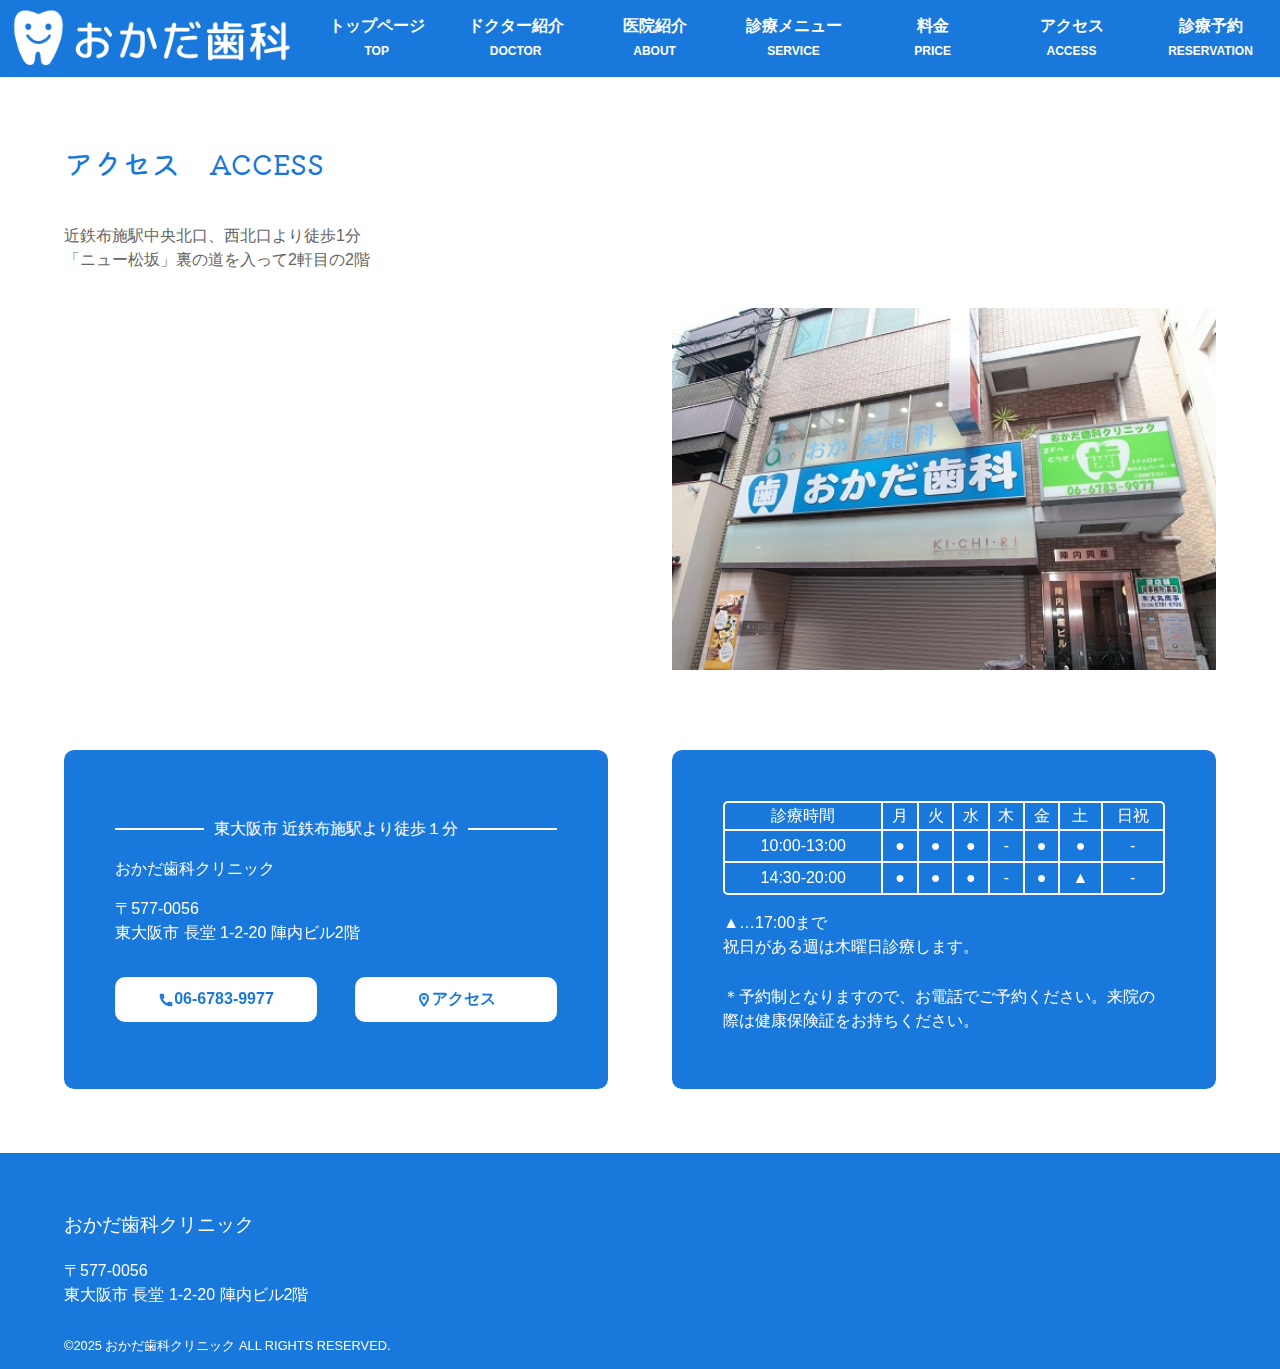
==== commit 712efc70: "update copyright" ====
--- a/dst/access.html
+++ b/dst/access.html
@@ -1,4 +1,4 @@
-<!doctype html><html lang="ja" dir="ltr" prefix="og: http://ogp.me/ns#"><head><script async src="https://www.googletagmanager.com/gtag/js?id=UA-51349924-1"></script><script>function gtag(){dataLayer.push(arguments)}window.dataLayer=window.dataLayer||[],gtag("js",new Date),gtag("config","UA-51349924-1")</script><meta charset="utf-8"><meta http-equiv="X-UA-Compatible" content="IE=edge,chrome=1"><meta name="viewport" content="width=device-width,initial-scale=1,shrink-to-fit=no"><title>アクセス｜東大阪市 近鉄布施駅前の歯科医院・歯医者｜おかだ歯科クリニック</title><meta name="description" content="大阪・東大阪市長堂近鉄布施駅前のおかだ歯科クリニックのアクセスページです。近鉄布施駅の前、北側にある陣内ビルの2階にあります。平日は20時まで、土曜は17時まで診療しています。"><meta name="format-detection" content="email=no,telephone=no,address=no"><meta name="theme-color" content="#1978db"><link rel="canonical" href="https://okada-dental.org/access.html"><link rel="stylesheet" href="https://fonts.googleapis.com/css?family=Material+Icons+Outlined"><link rel="stylesheet" href="slick/slick.css"><link rel="stylesheet" href="slick/slick-theme.css"><link rel="preconnect" href="https://fonts.gstatic.com"><link rel="stylesheet" href="https://fonts.googleapis.com/css2?family=Kiwi+Maru:wght@400;500&amp;display=swap"><link rel="stylesheet" href="css/style.css?date=202302021322"><link rel="icon" href="img/common/favicon.ico"><link rel="apple-touch-icon" href="img/common/apple-touch-icon.png"><meta name="msapplication-TileImage" content="img/common/logo.png"><meta name="msapplication-TileColor" content="#1978db"><meta property="og:url" content="https://okada-dental.org/access.html"><meta property="og:title" content="アクセス｜東大阪市 近鉄布施駅前の歯科医院・歯医者｜おかだ歯科クリニック"><meta property="og:site_name"><meta property="og:description" content="大阪・東大阪市長堂近鉄布施駅前のおかだ歯科クリニックのアクセスページです。近鉄布施駅の前、北側にある陣内ビルの2階にあります。平日は20時まで、土曜は17時まで診療しています。"><meta property="og:type" content="website"><meta property="og:image" content="https://okada-dental.org/img/common/ogp.jpg"><meta property="og:image:alt" content=""><meta property="og:locale" content="ja_JP"><meta name="twitter:card" content="summary_large_image"></head><body class="access"><header class="header"><p class="headerLogo"><a href="index.html"><img src="img/common/logo.png" alt="大阪・東大阪市長堂布施駅前のおかだ歯科クリニック"></a></p><nav class="headerNavSp"><ul class="headerNavSp__menu"><li class="headerNavSp__menu__item--1"><a href="tel:0667839977"></a></li><li class="headerNavSp__menu__item--2"><a href="access.html"></a></li></ul></nav><nav class="headerNavPc"><ul class="headerNavPc__menu"><li class="headerNavPc__menu__item"><a href="index.html">トップページ<br><span>TOP</span></a></li><li class="headerNavPc__menu__item"><a href="doctor.html">ドクター紹介<br><span>DOCTOR</span></a></li><li class="headerNavPc__menu__item"><a href="#">医院紹介<br><span>ABOUT</span></a><ul class="headerNavPc__menu__item__submenu"><li class="headerNavPc__menu__item__submenu__item"><a href="concept.html">医院の特徴<br><span>CONCEPT</span></a></li><li class="headerNavPc__menu__item__submenu__item"><a href="facility.html">院内紹介<br><span>FACILITY</span></a></li></ul></li><li class="headerNavPc__menu__item"><a href="#">診療メニュー<br><span>SERVICE</span></a><ul class="headerNavPc__menu__item__submenu"><li class="headerNavPc__menu__item__submenu__item"><a href="general.html">一般歯科<br><span>GENERAL</span></a></li><li class="headerNavPc__menu__item__submenu__item"><a href="perio.html">歯周病<br><span>PERIO</span></a></li><li class="headerNavPc__menu__item__submenu__item"><a href="orthodontic.html">矯正歯科<br><span>ORTHODONTIC</span></a></li><li class="headerNavPc__menu__item__submenu__item"><a href="ceramic.html">セラミック治療<br><span>CERAMIC</span></a></li><li class="headerNavPc__menu__item__submenu__item"><a href="whitening.html">ホワイトニング<br><span>WHITENING</span></a></li><li class="headerNavPc__menu__item__submenu__item"><a href="implant.html">インプラント治療<br><span>IMPLANT</span></a></li><li class="headerNavPc__menu__item__submenu__item"><a href="denture.html">入れ歯の治療<br><span>DENTURE</span></a></li></ul></li><li class="headerNavPc__menu__item"><a href="price.html">料金<br><span>PRICE</span></a></li><li class="headerNavPc__menu__item"><a href="access.html">アクセス<br><span>ACCESS</span></a></li><li class="headerNavPc__menu__item"><a href="reservation.html">診療予約<br><span>RESERVATION</span></a></li></ul></nav></header><nav class="gnav"><div class="gnavToggle"><span class="gnavToggle__btn--open"></span></div><nav class="navContent"><ul class="navContent__menu"><li class="navContent__menu__item"><a href="index.html">トップページ&emsp;<span>TOP</span></a></li><li class="navContent__menu__item"><a href="doctor.html">ドクター紹介&emsp;<span>DOCTOR</span></a></li><li class="navContent__menu__item"><a href="#">医院紹介&emsp;<span>ABOUT</span></a><ul class="navContent__menu__item__submenu"><li class="navContent__menu__item__submenu__item"><a href="concept.html">医院の特徴&emsp;<span>CONCEPT</span></a></li><li class="navContent__menu__item__submenu__item"><a href="facility.html">院内紹介&emsp;<span>FACILITY</span></a></li></ul></li><li class="navContent__menu__item"><a href="#">診療メニュー&emsp;<span>SERVICE</span></a><ul class="navContent__menu__item__submenu"><li class="navContent__menu__item__submenu__item"><a href="general.html">一般歯科&emsp;<span>GENERAL</span></a></li><li class="navContent__menu__item__submenu__item"><a href="perio.html">歯周病&emsp;<span>PERIO</span></a></li><li class="navContent__menu__item__submenu__item"><a href="orthodontic.html">矯正歯科&emsp;<span>ORTHODONTIC</span></a></li><li class="navContent__menu__item__submenu__item"><a href="ceramic.html">セラミック治療&emsp;<span>CERAMIC</span></a></li><li class="navContent__menu__item__submenu__item"><a href="whitening.html">ホワイトニング&emsp;<span>WHITENING</span></a></li><li class="navContent__menu__item__submenu__item"><a href="implant.html">インプラント治療&emsp;<span>IMPLANT</span></a></li><li class="navContent__menu__item__submenu__item"><a href="denture.html">入れ歯の治療&emsp;<span>DENTURE</span></a></li></ul></li><li class="navContent__menu__item"><a href="price.html">料金&emsp;<span>PRICE</span></a></li><li class="navContent__menu__item"><a href="access.html">アクセス&emsp;<span>ACCESS</span></a></li><li class="navContent__menu__item"><a href="reservation.html">診療予約&emsp;<span>RESERVATION</span></a></li></ul></nav></nav><main class="access__main"><h1 class="ttl--1">アクセス&emsp;<span>ACCESS</span></h1><p>近鉄布施駅中央北口、西北口より徒歩1分<br>「ニュー松坂」裏の道を入って2軒目の2階</p><div class="access__img"><div class="access__img__item"><iframe src="https://www.google.com/maps/embed?pb=!1m14!1m8!1m3!1d13126.438573411022!2d135.562453!3d34.66456!3m2!1i1024!2i768!4f13.1!3m3!1m2!1s0x0%3A0x316f9ea1381140a3!2z44GK44GL44Gg5q2v56eR44Kv44Oq44OL44OD44Kv!5e0!3m2!1sja!2sjp!4v1583907150361!5m2!1sja!2sjp" width="100%" height="100%" frameborder="0" style="border:0" allowfullscreen aria-hidden="false" tabindex="0"></iframe></div><div class="access__img__item"><img src="img/access/outer.jpg" alt="大阪・東大阪市長堂布施駅前のおかだ歯科クリニックの外観"></div></div><section class="access__info"><div class="access__info__clinic"><p class="access__info__clinic__dir"><span>東大阪市 近鉄布施駅より徒歩１分</span></p><p class="access__info__clinic__name">おかだ歯科クリニック</p><p class="access__info__clinic__address">〒577-0056<br>東大阪市 長堂 1-2-20 陣内ビル2階</p><div class="access__info__clinic__btn"><p class="access__info__clinic__btn__tel"><a href="tel:0667839977">06-6783-9977</a></p><p class="access__info__clinic__btn__access"><a href="access.html">アクセス</a></p></div></div><div class="access__info__hours"><table class="access__info__hours__table"><tr><th>診療時間</th><th>月</th><th>火</th><th>水</th><th>木</th><th>金</th><th>土</th><th>日祝</th></tr><tr><th>10:00-13:00</th><td>●</td><td>●</td><td>●</td><td>&thinsp;-&thinsp;</td><td>●</td><td>●</td><td>&thinsp;-&thinsp;</td></tr><tr><th>14:30-20:00</th><td>●</td><td>●</td><td>●</td><td>&thinsp;-&thinsp;</td><td>●</td><td>▲</td><td>&thinsp;-&thinsp;</td></tr></table><p class="access__info__hours__attent">▲…17:00まで<br>祝日がある週は木曜日診療します。</p><p class="access__info__hours__reserv">＊予約制となりますので、お電話でご予約ください。来院の際は健康保険証をお持ちください。</p></div></section></main><footer class="footer"><p class="footer__name">おかだ歯科クリニック</p><p class="footer__address">〒577-0056<br>東大阪市 長堂 1-2-20 陣内ビル2階</p><small class="footer__copyright">&copy;2024 おかだ歯科クリニック ALL RIGHTS RESERVED.</small></footer><script src="https://ajax.googleapis.com/ajax/libs/jquery/3.6.0/jquery.min.js"></script><script src="slick/slick.min.js"></script><script src="js/nav.js"></script><script type="application/ld+json">{
+<!doctype html><html lang="ja" dir="ltr" prefix="og: http://ogp.me/ns#"><head><script async src="https://www.googletagmanager.com/gtag/js?id=UA-51349924-1"></script><script>function gtag(){dataLayer.push(arguments)}window.dataLayer=window.dataLayer||[],gtag("js",new Date),gtag("config","UA-51349924-1")</script><meta charset="utf-8"><meta http-equiv="X-UA-Compatible" content="IE=edge,chrome=1"><meta name="viewport" content="width=device-width,initial-scale=1,shrink-to-fit=no"><title>アクセス｜東大阪市 近鉄布施駅前の歯科医院・歯医者｜おかだ歯科クリニック</title><meta name="description" content="大阪・東大阪市長堂近鉄布施駅前のおかだ歯科クリニックのアクセスページです。近鉄布施駅の前、北側にある陣内ビルの2階にあります。平日は20時まで、土曜は17時まで診療しています。"><meta name="format-detection" content="email=no,telephone=no,address=no"><meta name="theme-color" content="#1978db"><link rel="canonical" href="https://okada-dental.org/access.html"><link rel="stylesheet" href="https://fonts.googleapis.com/css?family=Material+Icons+Outlined"><link rel="stylesheet" href="slick/slick.css"><link rel="stylesheet" href="slick/slick-theme.css"><link rel="preconnect" href="https://fonts.gstatic.com"><link rel="stylesheet" href="https://fonts.googleapis.com/css2?family=Kiwi+Maru:wght@400;500&amp;display=swap"><link rel="stylesheet" href="css/style.css?date=202302021322"><link rel="icon" href="img/common/favicon.ico"><link rel="apple-touch-icon" href="img/common/apple-touch-icon.png"><meta name="msapplication-TileImage" content="img/common/logo.png"><meta name="msapplication-TileColor" content="#1978db"><meta property="og:url" content="https://okada-dental.org/access.html"><meta property="og:title" content="アクセス｜東大阪市 近鉄布施駅前の歯科医院・歯医者｜おかだ歯科クリニック"><meta property="og:site_name"><meta property="og:description" content="大阪・東大阪市長堂近鉄布施駅前のおかだ歯科クリニックのアクセスページです。近鉄布施駅の前、北側にある陣内ビルの2階にあります。平日は20時まで、土曜は17時まで診療しています。"><meta property="og:type" content="website"><meta property="og:image" content="https://okada-dental.org/img/common/ogp.jpg"><meta property="og:image:alt" content=""><meta property="og:locale" content="ja_JP"><meta name="twitter:card" content="summary_large_image"></head><body class="access"><header class="header"><p class="headerLogo"><a href="index.html"><img src="img/common/logo.png" alt="大阪・東大阪市長堂布施駅前のおかだ歯科クリニック"></a></p><nav class="headerNavSp"><ul class="headerNavSp__menu"><li class="headerNavSp__menu__item--1"><a href="tel:0667839977"></a></li><li class="headerNavSp__menu__item--2"><a href="access.html"></a></li></ul></nav><nav class="headerNavPc"><ul class="headerNavPc__menu"><li class="headerNavPc__menu__item"><a href="index.html">トップページ<br><span>TOP</span></a></li><li class="headerNavPc__menu__item"><a href="doctor.html">ドクター紹介<br><span>DOCTOR</span></a></li><li class="headerNavPc__menu__item"><a href="#">医院紹介<br><span>ABOUT</span></a><ul class="headerNavPc__menu__item__submenu"><li class="headerNavPc__menu__item__submenu__item"><a href="concept.html">医院の特徴<br><span>CONCEPT</span></a></li><li class="headerNavPc__menu__item__submenu__item"><a href="facility.html">院内紹介<br><span>FACILITY</span></a></li></ul></li><li class="headerNavPc__menu__item"><a href="#">診療メニュー<br><span>SERVICE</span></a><ul class="headerNavPc__menu__item__submenu"><li class="headerNavPc__menu__item__submenu__item"><a href="general.html">一般歯科<br><span>GENERAL</span></a></li><li class="headerNavPc__menu__item__submenu__item"><a href="perio.html">歯周病<br><span>PERIO</span></a></li><li class="headerNavPc__menu__item__submenu__item"><a href="orthodontic.html">矯正歯科<br><span>ORTHODONTIC</span></a></li><li class="headerNavPc__menu__item__submenu__item"><a href="ceramic.html">セラミック治療<br><span>CERAMIC</span></a></li><li class="headerNavPc__menu__item__submenu__item"><a href="whitening.html">ホワイトニング<br><span>WHITENING</span></a></li><li class="headerNavPc__menu__item__submenu__item"><a href="implant.html">インプラント治療<br><span>IMPLANT</span></a></li><li class="headerNavPc__menu__item__submenu__item"><a href="denture.html">入れ歯の治療<br><span>DENTURE</span></a></li></ul></li><li class="headerNavPc__menu__item"><a href="price.html">料金<br><span>PRICE</span></a></li><li class="headerNavPc__menu__item"><a href="access.html">アクセス<br><span>ACCESS</span></a></li><li class="headerNavPc__menu__item"><a href="reservation.html">診療予約<br><span>RESERVATION</span></a></li></ul></nav></header><nav class="gnav"><div class="gnavToggle"><span class="gnavToggle__btn--open"></span></div><nav class="navContent"><ul class="navContent__menu"><li class="navContent__menu__item"><a href="index.html">トップページ&emsp;<span>TOP</span></a></li><li class="navContent__menu__item"><a href="doctor.html">ドクター紹介&emsp;<span>DOCTOR</span></a></li><li class="navContent__menu__item"><a href="#">医院紹介&emsp;<span>ABOUT</span></a><ul class="navContent__menu__item__submenu"><li class="navContent__menu__item__submenu__item"><a href="concept.html">医院の特徴&emsp;<span>CONCEPT</span></a></li><li class="navContent__menu__item__submenu__item"><a href="facility.html">院内紹介&emsp;<span>FACILITY</span></a></li></ul></li><li class="navContent__menu__item"><a href="#">診療メニュー&emsp;<span>SERVICE</span></a><ul class="navContent__menu__item__submenu"><li class="navContent__menu__item__submenu__item"><a href="general.html">一般歯科&emsp;<span>GENERAL</span></a></li><li class="navContent__menu__item__submenu__item"><a href="perio.html">歯周病&emsp;<span>PERIO</span></a></li><li class="navContent__menu__item__submenu__item"><a href="orthodontic.html">矯正歯科&emsp;<span>ORTHODONTIC</span></a></li><li class="navContent__menu__item__submenu__item"><a href="ceramic.html">セラミック治療&emsp;<span>CERAMIC</span></a></li><li class="navContent__menu__item__submenu__item"><a href="whitening.html">ホワイトニング&emsp;<span>WHITENING</span></a></li><li class="navContent__menu__item__submenu__item"><a href="implant.html">インプラント治療&emsp;<span>IMPLANT</span></a></li><li class="navContent__menu__item__submenu__item"><a href="denture.html">入れ歯の治療&emsp;<span>DENTURE</span></a></li></ul></li><li class="navContent__menu__item"><a href="price.html">料金&emsp;<span>PRICE</span></a></li><li class="navContent__menu__item"><a href="access.html">アクセス&emsp;<span>ACCESS</span></a></li><li class="navContent__menu__item"><a href="reservation.html">診療予約&emsp;<span>RESERVATION</span></a></li></ul></nav></nav><main class="access__main"><h1 class="ttl--1">アクセス&emsp;<span>ACCESS</span></h1><p>近鉄布施駅中央北口、西北口より徒歩1分<br>「ニュー松坂」裏の道を入って2軒目の2階</p><div class="access__img"><div class="access__img__item"><iframe src="https://www.google.com/maps/embed?pb=!1m14!1m8!1m3!1d13126.438573411022!2d135.562453!3d34.66456!3m2!1i1024!2i768!4f13.1!3m3!1m2!1s0x0%3A0x316f9ea1381140a3!2z44GK44GL44Gg5q2v56eR44Kv44Oq44OL44OD44Kv!5e0!3m2!1sja!2sjp!4v1583907150361!5m2!1sja!2sjp" width="100%" height="100%" frameborder="0" style="border:0" allowfullscreen aria-hidden="false" tabindex="0"></iframe></div><div class="access__img__item"><img src="img/access/outer.jpg" alt="大阪・東大阪市長堂布施駅前のおかだ歯科クリニックの外観"></div></div><section class="access__info"><div class="access__info__clinic"><p class="access__info__clinic__dir"><span>東大阪市 近鉄布施駅より徒歩１分</span></p><p class="access__info__clinic__name">おかだ歯科クリニック</p><p class="access__info__clinic__address">〒577-0056<br>東大阪市 長堂 1-2-20 陣内ビル2階</p><div class="access__info__clinic__btn"><p class="access__info__clinic__btn__tel"><a href="tel:0667839977">06-6783-9977</a></p><p class="access__info__clinic__btn__access"><a href="access.html">アクセス</a></p></div></div><div class="access__info__hours"><table class="access__info__hours__table"><tr><th>診療時間</th><th>月</th><th>火</th><th>水</th><th>木</th><th>金</th><th>土</th><th>日祝</th></tr><tr><th>10:00-13:00</th><td>●</td><td>●</td><td>●</td><td>&thinsp;-&thinsp;</td><td>●</td><td>●</td><td>&thinsp;-&thinsp;</td></tr><tr><th>14:30-20:00</th><td>●</td><td>●</td><td>●</td><td>&thinsp;-&thinsp;</td><td>●</td><td>▲</td><td>&thinsp;-&thinsp;</td></tr></table><p class="access__info__hours__attent">▲…17:00まで<br>祝日がある週は木曜日診療します。</p><p class="access__info__hours__reserv">＊予約制となりますので、お電話でご予約ください。来院の際は健康保険証をお持ちください。</p></div></section></main><footer class="footer"><p class="footer__name">おかだ歯科クリニック</p><p class="footer__address">〒577-0056<br>東大阪市 長堂 1-2-20 陣内ビル2階</p><small class="footer__copyright">&copy;2025 おかだ歯科クリニック ALL RIGHTS RESERVED.</small></footer><script src="https://ajax.googleapis.com/ajax/libs/jquery/3.6.0/jquery.min.js"></script><script src="slick/slick.min.js"></script><script src="js/nav.js"></script><script type="application/ld+json">{
         "@context":"https://schema.org",
         "@type":"BreadcrumbList",
         "itemListElement": [
